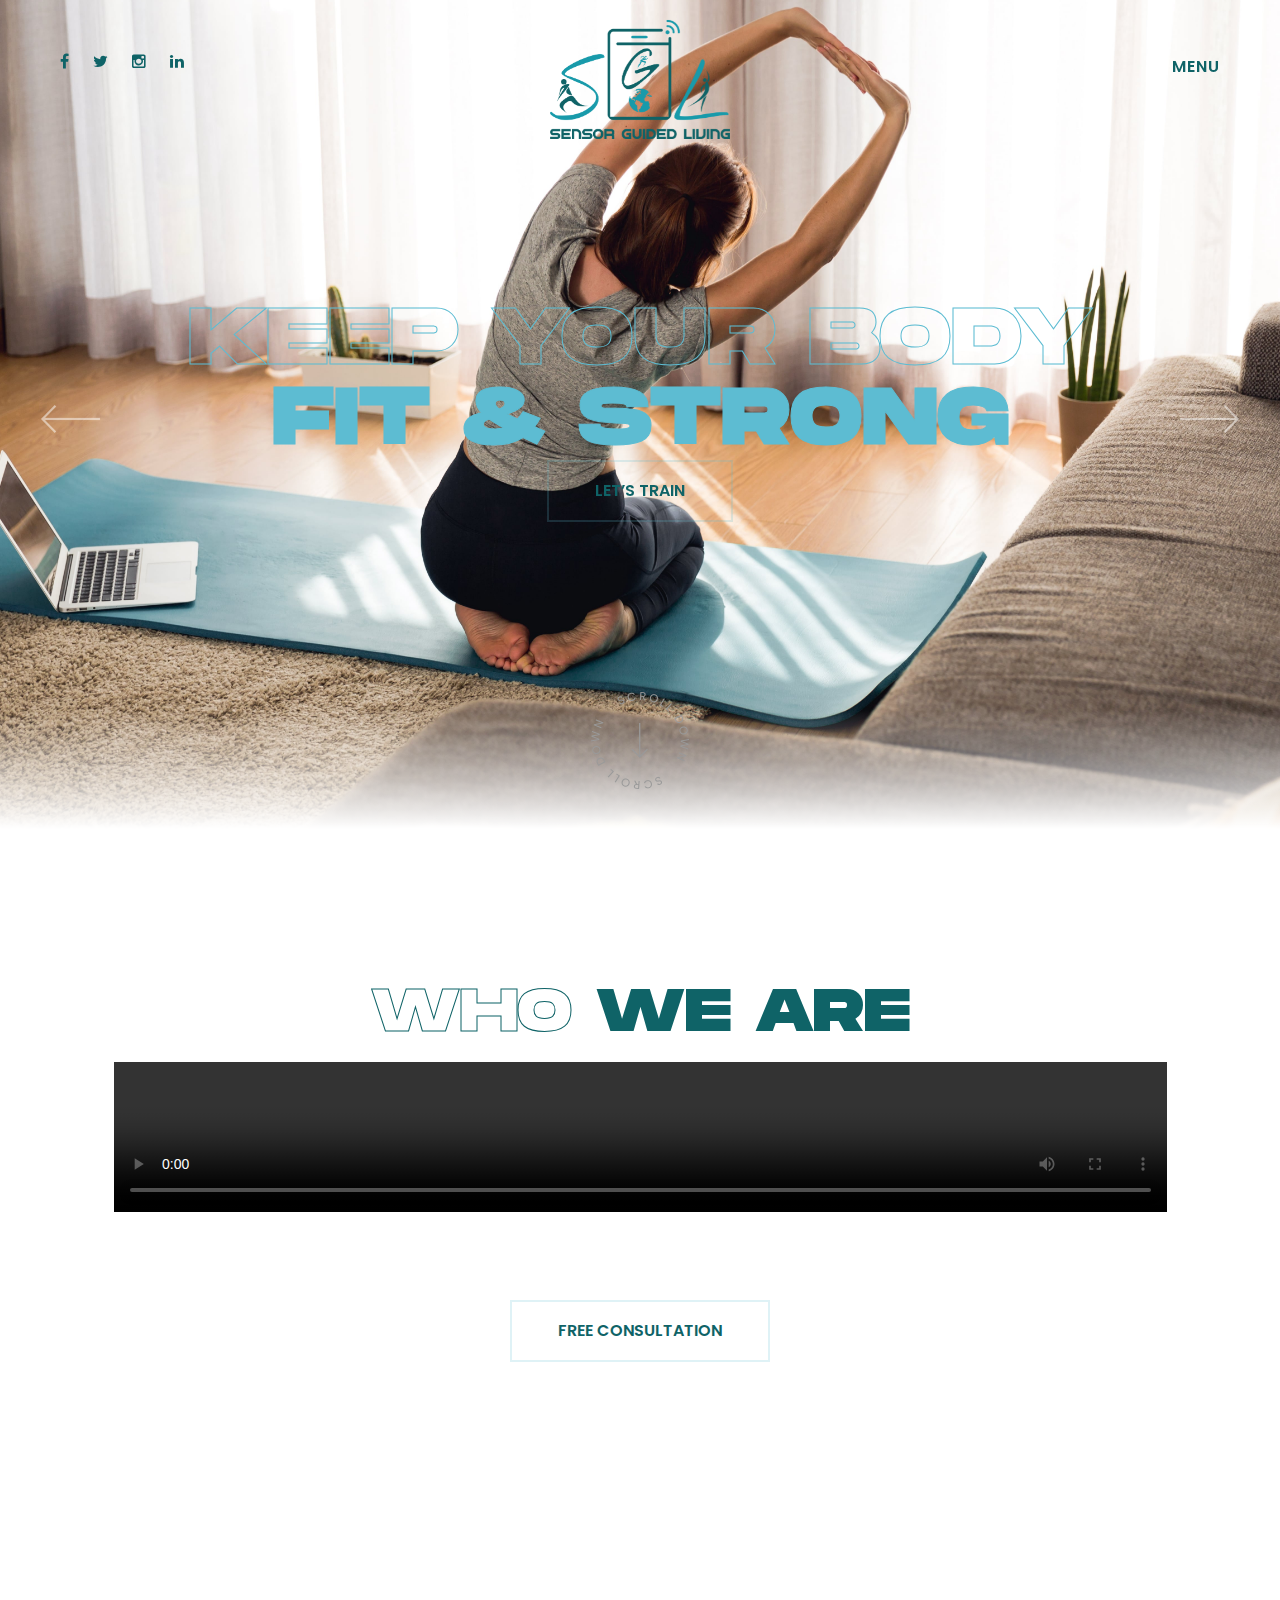
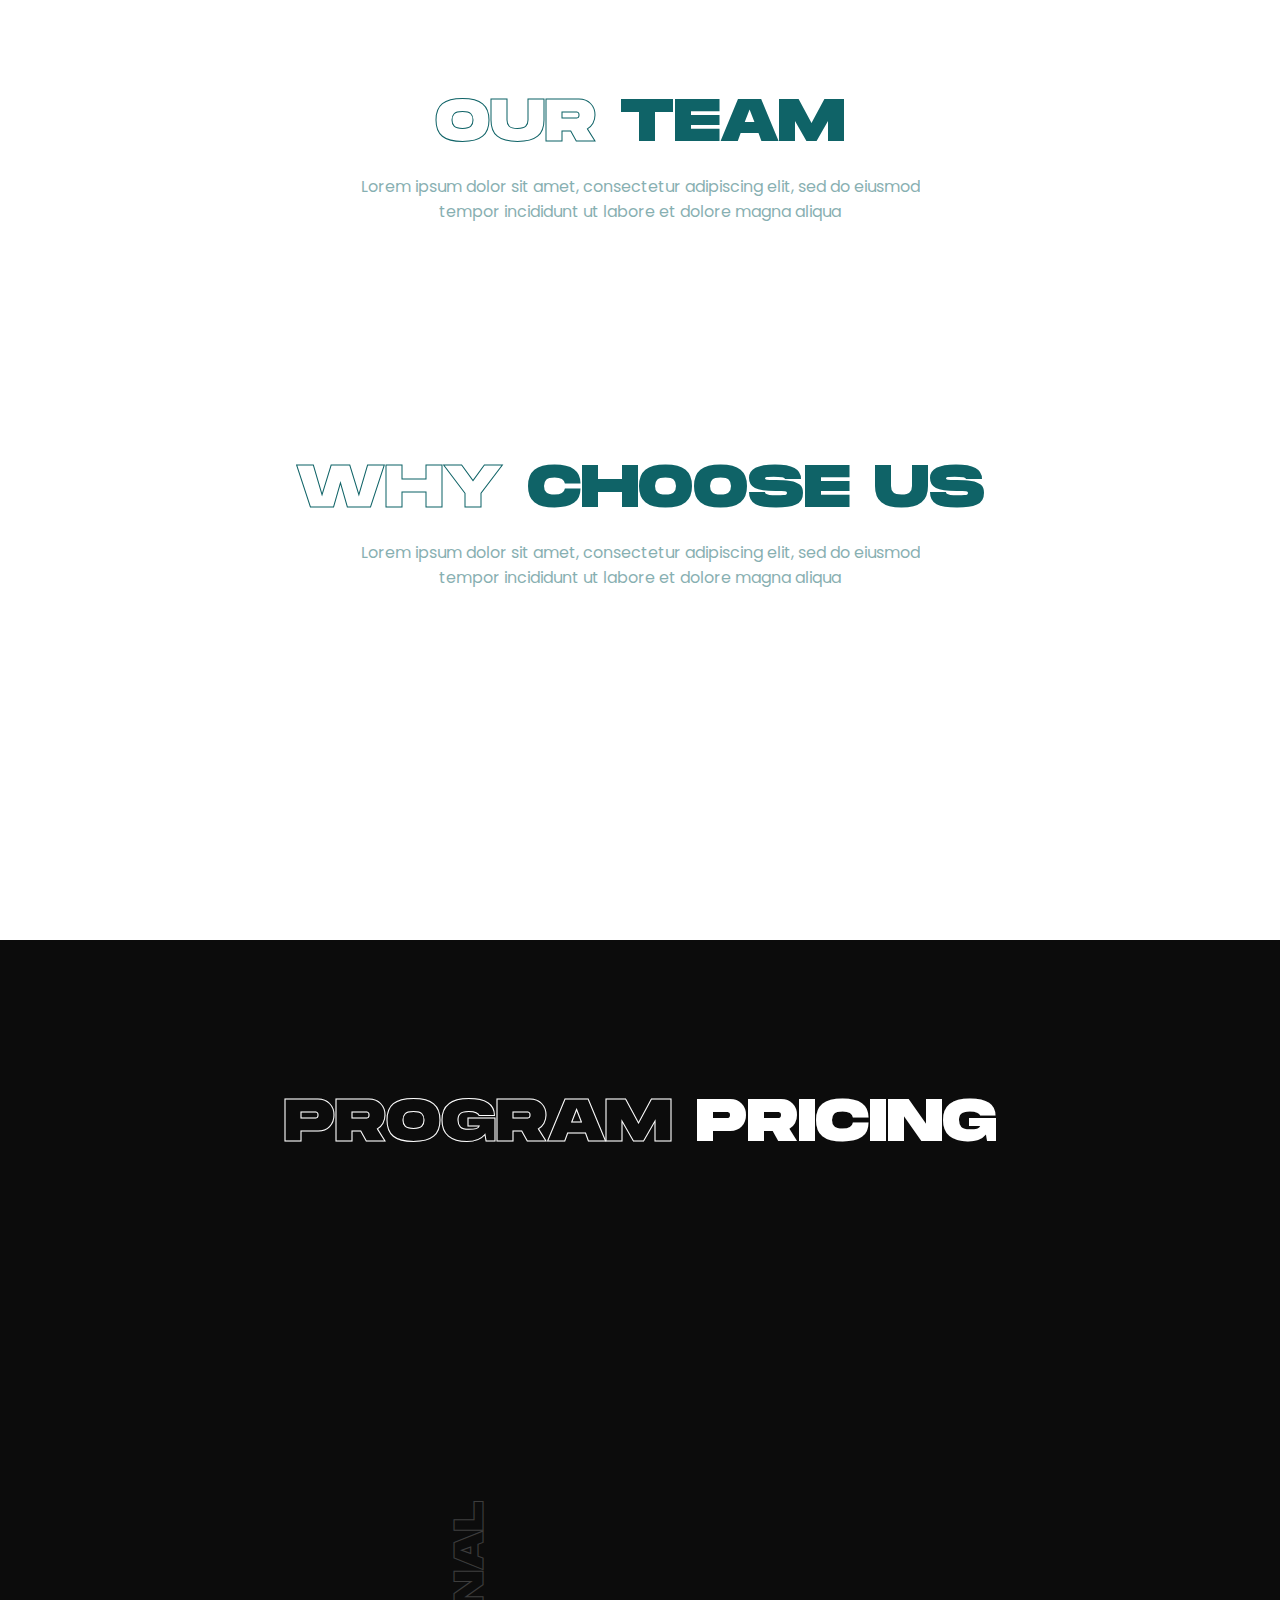
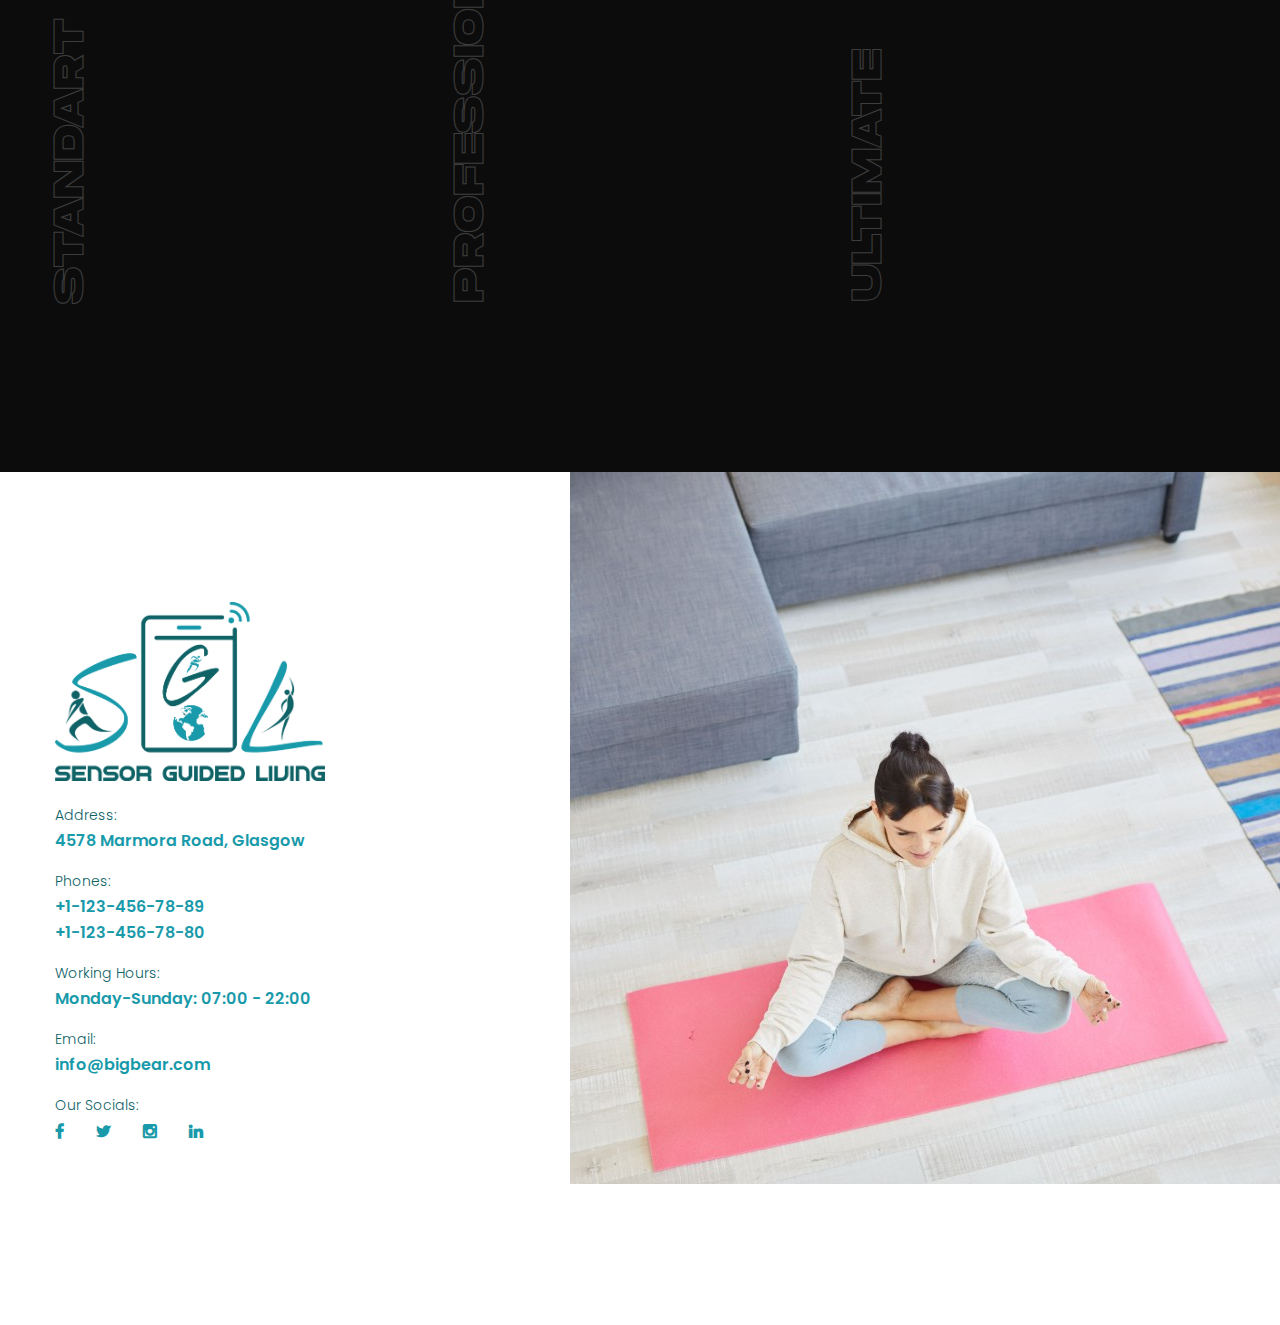
==== index.html @ b2579b9d "updates" ====
<!DOCTYPE html>
<html>
<head>
<meta charset="utf-8">
<title>Sensor Guided Living | Homepage</title>
<!-- Stylesheets -->
<link href="css/bootstrap.css" rel="stylesheet">
<link href="css/style.css" rel="stylesheet">
<link href="css/responsive.css" rel="stylesheet">

<link rel="apple-touch-icon" sizes="180x180" href="./images/apple-touch-icon.png">
<link rel="icon" type="image/png" sizes="32x32" href="./images/favicon-32x32.png">
<link rel="icon" type="image/png" sizes="16x16" href="./images/favicon-16x16.png">
<link rel="manifest" href="./site.webmanifest">
<link rel="mask-icon" href="./images/safari-pinned-tab.svg" color="#5bbad5">
<meta name="msapplication-TileColor" content="#ffffff">
<meta name="theme-color" content="#ffffff">


<!-- Responsive -->
<meta http-equiv="X-UA-Compatible" content="IE=edge">
<meta name="viewport" content="width=device-width, initial-scale=1.0, maximum-scale=1.0, user-scalable=0">

<!--[if lt IE 9]><script src="https://cdnjs.cloudflare.com/ajax/libs/html5shiv/3.7.3/html5shiv.js"></script><![endif]-->
<!--[if lt IE 9]><script src="js/respond.js"></script><![endif]-->
</head>

<body class="hidden-bar-wrapper">

<div class="page-wrapper">
 	
    <!-- Preloder -->
	<div id="preloder" class="preloader">
		<div class="lds-spinner"><div></div><div></div><div></div><div></div><div></div><div></div><div></div><div></div><div></div><div></div><div></div><div></div></div>
	</div>
	<!-- Εnd Preloader -->
 	
 	<!-- Main Header-->
    <header class="main-header header-style-one">
    	
		<!--Header-Upper-->
        <div class="header-upper">
        	<div class="outer-container">
            	<div class="inner-container clearfix">
                	
					<!-- Logo Box -->
                	<div class="logo-box">
                    	<div class="logo"><a href="./"><img src="images/SGL_Logo.png" alt="SGL Logo" title="SGL Logo"></a></div>
                    </div>
                    
					<!-- Logo -->
					<div class="mobile-logo pull-left">
						<a href="./" title=""><img src="./images/SGL_Logo.png" alt="Logo" title="Logo"></a>
					</div>
					
					<!-- Header Social Box -->
					<div class="header-social-box clearfix">
						<a href="https://www.facebook.com/SensorGuidedLiving/" class="fa fa-facebook"></a>
						<a href="#" class="fa fa-twitter"></a>
						<a href="#" class="fa fa-instagram"></a>
						<a href="#" class="fa fa-linkedin"></a>
					</div>
					
					<div class="outer-box clearfix">
						
						<!-- Hidden Nav Toggler -->
						<div class="nav-toggler">
						   <div class="nav-btn"><button class="hidden-bar-opener">Menu</button></div>
						</div>
						<!-- / Hidden Nav Toggler -->
						
					</div>
					
					<div class="nav-outer clearfix">
						<!--Mobile Navigation Toggler-->
						<div class="mobile-nav-toggler"><span class="icon"><img src="images/icons/burger.svg" alt="" /></span></div>
						<!-- Main Menu -->
						<nav class="main-menu navbar-expand-md">
							<div class="navbar-header">
								<!-- Toggle Button -->    	
								<button class="navbar-toggler" type="button" data-toggle="collapse" data-target="#navbarSupportedContent" aria-controls="navbarSupportedContent" aria-expanded="false" aria-label="Toggle navigation">
									<span class="icon-bar"></span>
									<span class="icon-bar"></span>
									<span class="icon-bar"></span>
								</button>
							</div>
							
							<div class="navbar-collapse collapse clearfix" id="navbarSupportedContent">
								<ul class="navigation clearfix">
									<li><a href="./">Home</a></li>
									<li><a href="#we-are-section">About Us</a></li>
									<li><a href="#coaches-section">Our Team</a></li>
									<li><a href="#pricing-section">Product</a></li>
									<li><a href="./contact.html">Contact</a></li>
								</ul>
							</div>
						</nav>
						
					</div>
                    
                </div>
				
            </div>
        </div>
        <!--End Header Upper-->
        
		<!-- Sticky Header  -->
        <div class="sticky-header">
            <div class="auto-container clearfix">
                <!--Logo-->
                <div class="logo pull-left">
                    <a href="./" title=""><img class="nav_image" src="images/SGL_Logo.png" alt="SGL Logo" title="SGL Logo"></a>
                </div>
                <!--Right Col-->
                <div class="pull-right">
                    <!-- Main Menu -->
                    <nav class="main-menu">
                        <!--Keep This Empty / Menu will come through Javascript-->
                    </nav><!-- Main Menu End-->
					
                </div>
            </div>
        </div><!-- End Sticky Menu -->
    
		<!-- Mobile Menu  -->
        <div class="mobile-menu">
            <div class="menu-backdrop"></div>
            <div class="close-btn"><span class="icon flaticon-multiply"></span></div>
            
            <nav class="menu-box">
                <div class="nav-logo"><a href="./"><img src="images/SGL_Logo.png" alt="SGL Logo" title="SGL Logo"></a></div>
                <div class="menu-outer">
				<!--Here Menu Will Come Automatically Via Javascript / Same Menu as in Header--></div>
            </nav>
			
        </div>
		<!-- End Mobile Menu -->
	
    </header>
    <!-- End Main Header -->
	
	<!-- FullScreen Menu -->
	<div class="fullscreen-menu">
		<!--Close Btn-->
		<div class="close-menu"><span>Close</span></div>
		
		<div class="menu-outer-container">
			<div class="menu-box">
				<nav class="full-menu">
					<ul class="navigation">
						<li><a href="./">Home</a></li>
						<li><a href="#we-are-section">About Us</a></li>
						<li><a href="#coaches-section">Our Team</a></li>
						<li><a href="#pricing-section">Product</a></li>
						<li><a href="./contact.html">Contact</a></li>
					</ul>
				</nav>
			</div>
		</div>
	</div>
	<!-- End FullScreen Menu -->
	
	<!-- Banner Section -->
    <section class="banner-section">
		<div class="main-slider-carousel owl-carousel owl-theme">

			<div class="slide">
				<div class="image-layer" style="background-image:url(./images/doing-exercise-at-home-PL8URD9.jpg)"></div>
				<div class="auto-container">
					<!-- Content Boxed -->
					<div class="content-boxed">
						<div class="inner-boxed">
							<h1>KEEP YOUR BODY <span>FIT & STRONG</span></h1>
							<div class="btns-box">
								<div class="theme-btn purchase-box-btn btn-style-one"><span class="txt">LET’S TRAIN</span></div>
							</div>
						</div>
					</div>
				</div>
				
			</div>
			
			<div class="slide">
				<div class="image-layer" style="background-image:url(./images/sporty-woman-at-laptop-doing-plank-exercise-at-hom-QGYHRR6.jpg)"></div>
				<div class="auto-container">
					<!-- Content Boxed -->
					<div class="content-boxed">
						<div class="inner-boxed">
							<h1>KEEP YOUR BODY <span>FIT & STRONG</span></h1>
							<div class="btns-box">
								<div class="theme-btn purchase-box-btn btn-style-one"><span class="txt">LET’S TRAIN</span></div>
							</div>
						</div>
					</div>
				</div>
				
			</div>

			<div class="slide">
				<div class="image-layer" style="background-image:url(images/adult-man-training-abs-muscles-at-home-doing-russi-75CWUHS.jpg)"></div>
				<div class="auto-container">
					<!-- Content Boxed -->
					<div class="content-boxed">
						<div class="inner-boxed">
							<h1>KEEP YOUR BODY <span>FIT & STRONG</span></h1>							
							<div class="btns-box">
								<div class="theme-btn purchase-box-btn btn-style-one"><span class="txt">LET’S TRAIN</span></div>
							</div>
						</div>
					</div>
				</div>
				
			</div>
		
		</div>
		
		<!--Scroll Dwwn Btn-->
        <div class="mouse-btn-down scroll-to-target" data-target=".pricing-section">
			<span class="icon"><img src="images/icons/scroll.png" alt="Scroll" /></span>
		</div>
		
	</section>
	<!-- End Banner Section -->
	
	<!-- We Are Section -->
	<section id="we-are-section" class="we-are-section">
		<div class="auto-container">
			<div class="sec-title centered">
				<h2><span>WHO</span> We Are</h2>
				<video width="90%" controls>
					<source src="./video/SGL_Video.mp4" type="video/mp4">
					Your browser does not support HTML video.
				  </video>				  
			</div>
			
			<!-- Button Box -->
			<div class="button-box text-center">
				<div class="heme-btn btn-style-one purchase-box-btn"><span class="txt">FREE CONSULTATION</span></div>
			</div>
			
		</div>
	</section>
	<!-- End We Are Section -->

	<!-- Coaches Section -->
	<section id="coaches-section" class="coaches-section">
		<div class="auto-container">
			<div class="sec-title centered">
				<h2><span>Our</span> Team</h2>
				<div class="text">Lorem ipsum dolor sit amet, consectetur adipiscing elit, sed do eiusmod <br> tempor incididunt ut labore et dolore magna aliqua</div>
			</div>
		</div>
		
		<div class="four-item-carousel owl-carousel owl-theme">
				
			<!-- Coach Block -->
			<div class="coach-block">
				<div class="inner-box">
					<div class="image">
						<img src="https://via.placeholder.com/480x703" alt="" />
						<!-- Overlay Box -->
						<div class="overlay-box">
							<a href="trainer.html" class="overlay-link"></a>
							<div class="overlay-inner">
								<div class="content">
									<h4><a href="blog-detail.html">John</a></h4>
								</div>
							</div>
						</div>
						<!-- Overlay Box Two -->
						<div class="overlay-box-two">
							<a href="trainer.html" class="overlay-link-two"></a>
							<div class="content">
								<h5><a href="blog-detail.html">JOHN <br> ABRAHAM</a></h5>
								<div class="text">8 years of experience. Lorem ipsum dolor sit amet, consectetur adipiscing elit, sed do eiusmod tempor incididunt ut labore.</div>
								<!-- Social Box -->
								<div class="social-box">
									<a href="https://www.facebook.com/SensorGuidedLiving/" class="fa fa-facebook"></a>
									<a href="#" class="fa fa-twitter"></a>
									<a href="#" class="fa fa-instagram"></a>
								</div>
							</div>
						</div>
					</div>
				</div>
			</div>
			
			<!-- Coach Block -->
			<div class="coach-block">
				<div class="inner-box">
					<div class="image">
						<img src="https://via.placeholder.com/480x703" alt="" />
						<!-- Overlay Box -->
						<div class="overlay-box">
							<a href="trainer.html" class="overlay-link"></a>
							<div class="overlay-inner">
								<div class="content">
									<h4><a href="blog-detail.html">DONALD</a></h4>
								</div>
							</div>
						</div>
						<!-- Overlay Box Two -->
						<div class="overlay-box-two">
							<a href="trainer.html" class="overlay-link-two"></a>
							<div class="content">
								<h5><a href="blog-detail.html">DONALD</a></h5>
								<div class="text">8 years of experience. Lorem ipsum dolor sit amet, consectetur adipiscing elit, sed do eiusmod tempor incididunt ut labore.</div>
								<!-- Social Box -->
								<div class="social-box">
									<a href="https://www.facebook.com/SensorGuidedLiving/" class="fa fa-facebook"></a>
									<a href="#" class="fa fa-twitter"></a>
									<a href="#" class="fa fa-instagram"></a>
								</div>
							</div>
						</div>
					</div>
				</div>
			</div>
			
			<!-- Coach Block -->
			<div class="coach-block">
				<div class="inner-box">
					<div class="image">
						<img src="https://via.placeholder.com/480x703" alt="" />
						<!-- Overlay Box -->
						<div class="overlay-box">
							<a href="trainer.html" class="overlay-link"></a>
							<div class="overlay-inner">
								<div class="content">
									<h4><a href="blog-detail.html">MONICA</a></h4>
								</div>
							</div>
						</div>
						<!-- Overlay Box Two -->
						<div class="overlay-box-two">
							<a href="trainer.html" class="overlay-link-two"></a>
							<div class="content">
								<h5><a href="blog-detail.html">MONICA</a></h5>
								<div class="text">8 years of experience. Lorem ipsum dolor sit amet, consectetur adipiscing elit, sed do eiusmod tempor incididunt ut labore.</div>
								<!-- Social Box -->
								<div class="social-box">
									<a href="https://www.facebook.com/SensorGuidedLiving/" class="fa fa-facebook"></a>
									<a href="#" class="fa fa-twitter"></a>
									<a href="#" class="fa fa-instagram"></a>
								</div>
							</div>
						</div>
					</div>
				</div>
			</div>
			
			<!-- Coach Block -->
			<div class="coach-block">
				<div class="inner-box">
					<div class="image">
						<img src="https://via.placeholder.com/480x703" alt="" />
						<!-- Overlay Box -->
						<div class="overlay-box">
							<a href="trainer.html" class="overlay-link"></a>
							<div class="overlay-inner">
								<div class="content">
									<h4><a href="blog-detail.html">JENNIFER</a></h4>
								</div>
							</div>
						</div>
						<!-- Overlay Box Two -->
						<div class="overlay-box-two">
							<a href="trainer.html" class="overlay-link-two"></a>
							<div class="content">
								<h5><a href="blog-detail.html">JENNIFER</a></h5>
								<div class="text">8 years of experience. Lorem ipsum dolor sit amet, consectetur adipiscing elit, sed do eiusmod tempor incididunt ut labore.</div>
								<!-- Social Box -->
								<div class="social-box">
									<a href="https://www.facebook.com/SensorGuidedLiving/" class="fa fa-facebook"></a>
									<a href="#" class="fa fa-twitter"></a>
									<a href="#" class="fa fa-instagram"></a>
								</div>
							</div>
						</div>
					</div>
				</div>
			</div>
			
			<!-- Coach Block -->
			<div class="coach-block">
				<div class="inner-box">
					<div class="image">
						<img src="https://via.placeholder.com/480x703" alt="" />
						<!-- Overlay Box -->
						<div class="overlay-box">
							<a href="trainer.html" class="overlay-link"></a>
							<div class="overlay-inner">
								<div class="content">
									<h4><a href="blog-detail.html">John</a></h4>
								</div>
							</div>
						</div>
						<!-- Overlay Box Two -->
						<div class="overlay-box-two">
							<a href="trainer.html" class="overlay-link-two"></a>
							<div class="content">
								<h5><a href="blog-detail.html">JOHN <br> ABRAHAM</a></h5>
								<div class="text">8 years of experience. Lorem ipsum dolor sit amet, consectetur adipiscing elit, sed do eiusmod tempor incididunt ut labore.</div>
								<!-- Social Box -->
								<div class="social-box">
									<a href="https://www.facebook.com/SensorGuidedLiving/" class="fa fa-facebook"></a>
									<a href="#" class="fa fa-twitter"></a>
									<a href="#" class="fa fa-instagram"></a>
								</div>
							</div>
						</div>
					</div>
				</div>
			</div>
			
			<!-- Coach Block -->
			<div class="coach-block">
				<div class="inner-box">
					<div class="image">
						<img src="https://via.placeholder.com/480x703" alt="" />
						<!-- Overlay Box -->
						<div class="overlay-box">
							<a href="trainer.html" class="overlay-link"></a>
							<div class="overlay-inner">
								<div class="content">
									<h4><a href="blog-detail.html">DONALD</a></h4>
								</div>
							</div>
						</div>
						<!-- Overlay Box Two -->
						<div class="overlay-box-two">
							<a href="trainer.html" class="overlay-link-two"></a>
							<div class="content">
								<h5><a href="blog-detail.html">DONALD</a></h5>
								<div class="text">8 years of experience. Lorem ipsum dolor sit amet, consectetur adipiscing elit, sed do eiusmod tempor incididunt ut labore.</div>
								<!-- Social Box -->
								<div class="social-box">
									<a href="https://www.facebook.com/SensorGuidedLiving/" class="fa fa-facebook"></a>
									<a href="#" class="fa fa-twitter"></a>
									<a href="#" class="fa fa-instagram"></a>
								</div>
							</div>
						</div>
					</div>
				</div>
			</div>
			
			<!-- Coach Block -->
			<div class="coach-block">
				<div class="inner-box">
					<div class="image">
						<img src="https://via.placeholder.com/480x703" alt="" />
						<!-- Overlay Box -->
						<div class="overlay-box">
							<a href="trainer.html" class="overlay-link"></a>
							<div class="overlay-inner">
								<div class="content">
									<h4><a href="blog-detail.html">MONICA</a></h4>
								</div>
							</div>
						</div>
						<!-- Overlay Box Two -->
						<div class="overlay-box-two">
							<a href="trainer.html" class="overlay-link-two"></a>
							<div class="content">
								<h5><a href="blog-detail.html">MONICA</a></h5>
								<div class="text">8 years of experience. Lorem ipsum dolor sit amet, consectetur adipiscing elit, sed do eiusmod tempor incididunt ut labore.</div>
								<!-- Social Box -->
								<div class="social-box">
									<a href="https://www.facebook.com/SensorGuidedLiving/" class="fa fa-facebook"></a>
									<a href="#" class="fa fa-twitter"></a>
									<a href="#" class="fa fa-instagram"></a>
								</div>
							</div>
						</div>
					</div>
				</div>
			</div>
			
			<!-- Coach Block -->
			<div class="coach-block">
				<div class="inner-box">
					<div class="image">
						<img src="https://via.placeholder.com/480x703" alt="" />
						<!-- Overlay Box -->
						<div class="overlay-box">
							<a href="trainer.html" class="overlay-link"></a>
							<div class="overlay-inner">
								<div class="content">
									<h4><a href="blog-detail.html">JENNIFER</a></h4>
								</div>
							</div>
						</div>
						<!-- Overlay Box Two -->
						<div class="overlay-box-two">
							<a href="trainer.html" class="overlay-link-two"></a>
							<div class="content">
								<h5><a href="blog-detail.html">JENNIFER</a></h5>
								<div class="text">8 years of experience. Lorem ipsum dolor sit amet, consectetur adipiscing elit, sed do eiusmod tempor incididunt ut labore.</div>
								<!-- Social Box -->
								<div class="social-box">
									<a href="https://www.facebook.com/SensorGuidedLiving/" class="fa fa-facebook"></a>
									<a href="#" class="fa fa-twitter"></a>
									<a href="#" class="fa fa-instagram"></a>
								</div>
							</div>
						</div>
					</div>
				</div>
			</div>
			
		</div>
		
	</section>
	<!-- End Coaches Section -->
	
	<!-- Counter Section -->
	<section id="counter-section" class="counter-section">
		<div class="auto-container">
			<div class="sec-title centered">
				<h2><span>why</span> choose us</h2>
				<div class="text">Lorem ipsum dolor sit amet, consectetur adipiscing elit, sed do eiusmod <br> tempor incididunt ut labore et dolore magna aliqua</div>
			</div>
			
			<!-- Fact Counter -->
			<div class="fact-counter">
				<div class="row clearfix">
					<!-- Column -->
					<div class="column counter-column col-lg-12 col-md-12 col-sm-12">
						<div class="inner wow fadeInLeft" data-wow-delay="300ms" data-wow-duration="1500ms">
							<div class="content">
								<div class="count-outer count-box alternate">
									<span class="count-text" data-speed="5000" data-stop="35000">0</span>
								</div>
								<div class="counter-title">Downloads</div>
							</div>
						</div>
					</div>


				</div>
			</div>
			
		</div>
	</section>
	<!-- End Counter Section -->
	
	<!-- Pricing Section -->
	<section id="pricing-section" class="pricing-section" style="background-image: url(./images/woman-doing-exercises-at-home-L99GKWA.jpg)">
		<div class="auto-container">
			<div class="sec-title centered">
				<h2 class="title"><span>Program</span> Pricing</h2>
			</div>
			<div class="row clearfix">
				
				<!-- Pricing Block -->
				<div class="price-block col-lg-4 col-md-4 col-sm-12">
					<div class="side-text">STANDART</div>
					<div class="inner-box wow fadeInLeft" data-wow-delay="0ms" data-wow-duration="1500ms">
						<div class="icon-box">
							<span class="icon"><img src="images/icons/price-1-icon.svg" alt="" /></span>
						</div>
						<ul class="price-list">
							<li class="hide">Membership Card</li>
							<li>Health and Fitness Tips</li>
							<li>Personal Health Solution</li>
							<li>Diet Plan Included</li>
							<li class="hide">6 Days a Week</li>
							<li class="hide">Zumba Classes</li>
						</ul>
						<div class="price">$100<span>Per Month</span></div>
						<div class="theme-btn btn-style-one purchase-box-btn"><span class="txt">PURCHASE NOW</span></div>
					</div>
				</div>
				
				<!-- Pricing Block -->
				<div class="price-block col-lg-4 col-md-4 col-sm-12">
					<div class="side-text">PROFESSIONAL</div>
					<div class="inner-box wow fadeInLeft" data-wow-delay="0ms" data-wow-duration="1500ms">
						<div class="icon-box">
							<span class="icon"><img src="images/icons/price-2-icon.svg" alt="" /></span>
						</div>
						<ul class="price-list">
							<li>Membership Card</li>
							<li>Health and Fitness Tips</li>
							<li>Personal Health Solution</li>
							<li>Diet Plan Included</li>
							<li class="hide">6 Days a Week</li>
							<li class="hide">Zumba Classes</li>
						</ul>
						<div class="price">$150<span>Per Month</span></div>
						<div class="theme-btn btn-style-one purchase-box-btn"><span class="txt">PURCHASE NOW</span></div>
					</div>
				</div>
				
				<!-- Pricing Block -->
				<div class="price-block col-lg-4 col-md-4 col-sm-12">
					<div class="side-text">ULTIMATE</div>
					<div class="inner-box wow fadeInLeft" data-wow-delay="0ms" data-wow-duration="1500ms">
						<div class="icon-box">
							<span class="icon"><img src="images/icons/price-3-icon.svg" alt="" /></span>
						</div>
						<ul class="price-list">
							<li>Membership Card</li>
							<li>Health and Fitness Tips</li>
							<li>Personal Health Solution</li>
							<li>Diet Plan Included</li>
							<li>6 Days a Week</li>
							<li>Zumba Classes</li>
						</ul>
						<div class="price">$200<span>Per Month</span></div>
						<div class="theme-btn btn-style-one purchase-box-btn"><span class="txt">PURCHASE NOW</span></div>
					</div>
				</div>
				
			</div>
		</div>
	</section>
	<!-- End Pricing Section -->
	
	<!-- Main Footer -->
    <footer class="main-footer" style="background-image:url(./images/girl-exercising-U7TRCEA.jpg)">
		<div class="auto-container">
        	<!-- Widgets Section -->
            <div class="widgets-section">
            	<div class="row clearfix">
                	
                    <!-- Big Column -->
                    <div class="big-column col-lg-6 col-md-12 col-sm-12">
                        <div class="row clearfix">
							<!--Footer Column-->
                            <div class="footer-column col-lg-6 col-md-6 col-sm-12">
                                <div class="footer-widget logo-widget">
									<div class="logo">
                                    	<a href="./"><img src="./images/SGL_Logo.png" alt="Logo" /></a>
                                    </div>
									<!-- Footer Mobile Logo -->
									<div class="footer-mobile-logo">
										<a href="./"><img src="./images/SGL_Logo.png" alt="Logo" title="Logo"></a>
									</div>
									<ul class="info-list">
										<li><span>Address:</span>4578 Marmora Road, Glasgow</li>
										<li><span>Phones:</span>
										<a href="tel:1-123-456-78-89">+1-123-456-78-89</a><br>
										<a href="tel:1-123-456-78-80">+1-123-456-78-80</a>
										</li>
										<li><span>Working Hours:</span>Monday-Sunday: 07:00 - 22:00</li>
										<li><span>Email:</span><a href="mailto:info@bigbear.com">info@bigbear.com</a></li>
										<li class="social-links"><span>Our Socials:</span>
											<a href="https://www.facebook.com/SensorGuidedLiving/" class="fa fa-facebook"></a>
											<a href="#" class="fa fa-twitter"></a>
											<a href="#" class="fa fa-instagram"></a>
											<a href="#" class="fa fa-linkedin"></a>
										</li>
									</ul>
								</div>
							</div>
						</div>
					</div>
				</div>
			</div>
		
			<!-- Footer Bottom -->
			<div class="footer-bottom">
				<div class="copyright">DESIGN BY INNTUITIVO. 2020</div>
			</div>
		
		</div>
	</footer>
	
	
</div>
<!--End pagewrapper-->

<!--Scroll to top-->
<div class="scroll-to-top scroll-to-target" data-target="html"><span class="fa fa-angle-up"></span></div>

<!-- Purchase Popup -->
<div id="purchase-popup" class="purchase-popup">
	<div class="close-search theme-btn"><span>Close</span></div>
	<div class="popup-inner">
		<div class="overlay-layer"></div>
		
    	<div class="purchase-form">
			<div class="sec-title centered">
				<h2 class="title"><span>GET FREE</span> CONSULTATION</h2>
				<div class="text">If you need of a Personal Trainer, Fitness Instructor advice, or a healthy <br> living product review, please feel free to contact us</div>
			</div>
        	
			<!-- Default Form -->
			<form method="post" action="contact.html">
				<div class="row clearfix">
				
					<div class="col-lg-6 col-md-6 col-sm-12 form-group">
						<input type="text" name="name" placeholder="Name" required>
					</div>
					
					<div class="col-lg-6 col-md-6 col-sm-12 form-group">
						<input type="email" name="email" placeholder="Email" required>
					</div>
					
					<div class="col-lg-12 col-md-12 col-sm-12 form-group">
						<input type="text" name="subject" placeholder="Subject" required>
					</div>
					
					<div class="col-lg-12 col-md-12 col-sm-12 form-group">
						<textarea class="darma" name="message" placeholder="Your Message"></textarea>
					</div>
					
					<div class="form-group text-center col-lg-12 col-md-12 col-sm-12">
						<span class="data">* Personal data will be encrypted</span>
						<button class="theme-btn btn-style-one" type="submit" name="submit-form"><span class="txt">SEND MESSAGE</span></button>
					</div>
					
				</div>
			</form>
			
            
        </div>
        
    </div>
</div>

<script src="js/jquery.js"></script>
<script src="js/popper.min.js"></script>
<script src="js/bootstrap.min.js"></script>
<script src="js/jquery.mCustomScrollbar.concat.min.js"></script>
<script src="js/jquery.fancybox.js"></script>
<script src="js/appear.js"></script>
<script src="js/owl.js"></script>
<script src="js/wow.js"></script>
<script src="js/jquery-ui.js"></script>
<script src="js/script.js"></script>

</body>
</html>
---- css/style.css ----
/* BlackFit HTML Template */

/************ TABLE OF CONTENTS ***************
1. Fonts
2. Reset
3. Global
4. Main Header / Style Two / Style Three
5. Main Slider
6. Testimonial Section / Two
7. Services Section
8. We Are Section / Two
9. Gallery Section / Two
10. Counter Section / Two
11. Pricing Section / Two
12. Coaching Section
13. Calculator Section
14. News Section
15. Main Footer
16. Yoga Section
17. Timing Section
18. Team Section
19. In Touch Section
20. Page Title
21. Video Section
22. Comming Soon Section
23. Trainer Section
24. Trainer Section 02
25. Body Builder 01
26. Body Builder 02
27. Shop Items
28. Shop Detail
29. Cart Section
30. Checkout Section
31. Blog Widgets
32. Blog Detail Section
33. Error Section
34. Map Section
35. Contact Form Section

**********************************************/

@import url('https://fonts.googleapis.com/css?family=Poppins:300,400,500,600,700,800,900&display=swap');

/* font-family: 'Poppins', sans-serif; */

@import url('font-awesome.css');
@import url('flaticon.css');
@import url('animate.css');
@import url('owl.css');
@import url('animation.css');
@import url('jquery-ui.css');
@import url('custom-animate.css');
@import url('jquery.fancybox.min.css');
@import url('jquery.bootstrap-touchspin.css');
@import url('jquery.mCustomScrollbar.min.css');

@font-face {
  font-family: 'MonumentExtended-Regular';
  src:  url('../fonts/monumentExtended-Regular.eot');
  src:  url('../fonts/monumentExtended-Regular.eot#iefix') format('embedded-opentype'),
    url('../fonts/monumentExtended-Regular.ttf') format('truetype'),
    url('../fonts/monumentExtended-Regular.woff') format('woff'),
    url('../fonts/monumentExtended-Regular.svg#monumentExtended-Regular') format('svg');
  font-weight: normal;
  font-style: normal;
  font-display: block;
}

@font-face {
  font-family: 'MonumentExtended-Ultrabold';
  src:  url('../fonts/monumentExtended-Ultrabold.eot');
  src:  url('../fonts/monumentExtended-Ultrabold.eot#iefix') format('embedded-opentype'),
    url('../fonts/monumentExtended-Ultrabold.ttf') format('truetype'),
    url('../fonts/monumentExtended-Ultrabold.woff') format('woff'),
    url('../fonts/monumentExtended-Ultrabold.svg#monumentExtended-Ultrabold') format('svg');
  font-weight: normal;
  font-style: normal;
  font-display: block;
}

/*** 

====================================================================
	Reset
====================================================================

 ***/
 
* {
	margin:0px;
	padding:0px;
	border:none;
	outline:none;
}

/*** 

====================================================================
	Global Settings
====================================================================

 ***/

body {
	font-family: 'MonumentExtended-Regular';
	font-size:14px;
	color:#777777;
	line-height:1.7em;
	font-weight:400;
	background:#000000;
	-webkit-font-smoothing: antialiased;
	-moz-font-smoothing: antialiased;
}

.bordered-layout .page-wrapper{
	padding:0px 50px 0px;
}

a{
	text-decoration:none;
	cursor:pointer;
	color:#fdbd15;
}

button,
a:hover,a:focus,a:visited{
	text-decoration:none;
	outline:none !important;
}

h1,h2,h3,h4,h5,h6 {
	position:relative;
	font-weight:normal;
	margin:0px;
	background:none;
	line-height:1.6em;
	font-family: 'MonumentExtended-Ultrabold';
}

input,button,select,textarea{
	
}

textarea{
	overflow:hidden;
}

p{
	position:relative;
	line-height:1.8em;	
}

/* Typography */

h1{
	font-size:80px;
}

h2{
	font-size:60px;
}

h3{
	font-size:40px;
}

h4{
	font-size:30px;
}

h5{
	font-size:22px;
}

h6{
	font-size:18px;
}

.auto-container{
	position:static;
	max-width:1200px;
	padding:0px 15px;
	margin:0 auto;
}

.medium-container{
	max-width:850px;
}

.page-wrapper{
	position:relative;
	margin:0 auto;
	width:100%;
	min-width:300px;
}

ul,li{
	list-style:none;
	padding:0px;
	margin:0px;	
}

img{
	display:inline-block;
	max-width:100%;
}

.theme-btn{
	cursor:pointer;
	display:inline-block;
	transition:all 0.3s ease;
	-moz-transition:all 0.3s ease;
	-webkit-transition:all 0.3s ease;
	-ms-transition:all 0.3s ease;
	-o-transition:all 0.3s ease;
}

.centered{
	text-align:center;	
}

/***

====================================================================
	Scroll To Top style
====================================================================

***/

.scroll-to-top{
	position:fixed;
	bottom:60px;
	right:60px;
	width:60px;
	height:60px;
	color:#189aaa;
	font-size:18px;
	text-transform:uppercase;
	line-height:58px;
	text-align:center;
	z-index:100;
	cursor:pointer;
	display:none;
	border-radius:0px;
	border:1px solid #189aaa;
	-webkit-transition:all 300ms ease;
	-ms-transition:all 300ms ease;
	-o-transition:all 300ms ease;
	-moz-transition:all 300ms ease;
	transition:all 300ms ease;
}

.scroll-to-top:hover{
	color:#189aaa;
	background:#0f6367;
}

/* List Style One */

.list-style-one{
	position:relative;
}

.list-style-one li{
	position:relative;
	color:#ffffff;
	font-size:16px;
	padding-left:30px;
	font-weight:400;
	line-height:1.6em;
	margin-bottom:20px;
}

.list-style-one li .icon{
	position:absolute;
	left:0px;
	top:5px;
	color:#fe4c1c;
	font-size:18px;
	line-height:1em;
	font-weight:300;
	-webkit-transition:all 300ms ease;
	-moz-transition:all 300ms ease;
	-ms-transition:all 300ms ease;
	-o-transition:all 300ms ease;
	transition:all 300ms ease;
}

/* CUSTOM BUTTON */

.custom-btn {
	position: relative;
	display: inline-block;
	width: 200px;
	height: 58px;
	line-height: 56px;
	text-align: center;
	background-color: transparent;
	cursor: pointer;
	text-decoration: none;
	font-family: 'Poppins', sans-serif;
}

.custom-btn:hover {
	text-decoration: none;
}

.custom-btn:hover svg rect {
	stroke-width: 1;
	stroke-dasharray: 130, 500;
	stroke-dashoffset: 340;
	color:#ffffff;
}

.custom-btn svg {
	width: 200px;
	height: 58px;
	position: absolute;
	top: 0;
	left: 0;
}

.custom-btn svg rect {
	width: 198px;
	height: 56px;
	stroke-width: 1;
	stroke-dasharray: 353, 0;
	stroke-dashoffset: 0;
	-webkit-transition: all 600ms ease;
	transition: all 600ms ease;
}

.custom-btn span {
	display: inline-block;
	color: #ffffff;
	font-size: 16px;
	font-weight: 600;
	font-family: 'Poppins', sans-serif;
}

/*Btn Style One*/

.btn-style-one{
	position: relative;
	display: inline-block;
	font-size: 16px;
	line-height: 30px;
	color: #0f6367;
	cursor:pointer;
	padding: 14px 46px;
	font-weight: 600;
	overflow: hidden;
	border-radius:0px;
	text-transform: uppercase;
	border:2px solid rgba(93, 188, 210, 0.20);
	font-family: 'Poppins', sans-serif;
	transition: all 300ms ease;
    -moz-transition: all 300ms ease;
    -webkit-transition: all 300ms ease;
    -ms-transition: all 300ms ease;
    -o-transition: all 300ms ease;
}

.btn-style-one .txt{
	position:relative;
	z-index:1;
	
}

.btn-style-one:before{
    content: '';
    position: absolute;
    top: 0;
    left: 0;
    width: 100%;
    height: 100%;
    z-index: 1;
    opacity: 0;
    background-color: #ffffff;
    transition: all 300ms ease;
    -moz-transition: all 300ms ease;
    -webkit-transition: all 300ms ease;
    -ms-transition: all 300ms ease;
    -o-transition: all 300ms ease;
    -webkit-transform: scale(1, 0.5);
    transform: scale(1, 0.5);
}

.btn-style-one:hover::before{
    opacity: 1;
    transform: scale(1, 1);
	-webkit-transform: scale(1, 1);
}

.btn-style-one:hover{
	color: #0f6367;
	border-color:#5dbcd2;
}

/* Btn Style Two */

.btn-style-two{
	position: relative;
	display: inline-block;
	font-size: 16px;
	line-height: 30px;
	color: #000000;
	padding: 14px 46px;
	font-weight: 600;
	overflow: hidden;
	border-radius:0px;
	text-transform: uppercase;
	border:2px solid #000000;
	font-family: 'Poppins', sans-serif;
	transition: all 300ms ease;
    -moz-transition: all 300ms ease;
    -webkit-transition: all 300ms ease;
    -ms-transition: all 300ms ease;
    -o-transition: all 300ms ease;
}

.btn-style-two .txt{
	position:relative;
	z-index:1;
	
}

.btn-style-two:before{
    content: '';
    position: absolute;
    top: 0;
    left: 0;
    width: 100%;
    height: 100%;
    z-index: 1;
    opacity: 0;
    background-color: #000000;
    transition: all 300ms ease;
    -moz-transition: all 300ms ease;
    -webkit-transition: all 300ms ease;
    -ms-transition: all 300ms ease;
    -o-transition: all 300ms ease;
    -webkit-transform: scale(1, 0.5);
    transform: scale(1, 0.5);
}

.btn-style-two:hover::before{
    opacity: 1;
    transform: scale(1, 1);
	-webkit-transform: scale(1, 1);
}

.btn-style-two:hover{
	color: #ffffff;
}

/* Btn Style Three */

.btn-style-three{
	position: relative;
	display: inline-block;
	font-size: 16px;
	line-height: 30px;
	color: #e5e5e5;
	padding: 16px 46px 16px;
	font-weight: 600;
	overflow: hidden;
	border-radius:0px;
	letter-spacing:2px;
	background: #000000 !important;
	text-transform: capitalize;
	font-family: 'Poppins', sans-serif;
}

.btn-style-three .txt{
	position:relative;
	z-index:1;
}

.btn-style-three:before{
    content: '';
    position: absolute;
    top: 0;
    left: 0;
    width: 100%;
    height: 100%;
    z-index: 1;
    opacity: 0;
    -webkit-transition: all 0.4s;
    -moz-transition: all 0.4s;
    -o-transition: all 0.4s;
    transition: all 0.4s;
    -webkit-transform: scale(1, 0.5);
    transform: scale(1, 0.5);
	background-color:#313030;
}

.btn-style-three:hover::before{
    opacity: 1;
    -webkit-transform: scale(1, 1);
    transform: scale(1, 1);
}

.btn-style-three:hover{
	color: #ffffff;
	border-color:#fdbd15;
}

/* Btn Style Four */

.btn-style-four{
	position: relative;
	display: inline-block;
	font-size: 16px;
	line-height: 30px;
	color: #ffffff;
	padding: 10px 32px 10px;
	font-weight: 600;
	overflow: hidden;
	border-radius:0px;
	background: none;
	text-transform: capitalize;
	background-color:#fdbd15;
	font-family: 'Montserrat', sans-serif;
}

.btn-style-four .txt{
	position:relative;
	z-index:1;
}

.btn-style-four:before{
    content: '';
    position: absolute;
    top: 0;
    left: 0;
    width: 100%;
    height: 100%;
    z-index: 1;
    opacity: 0;
    -webkit-transition: all 0.4s;
    -moz-transition: all 0.4s;
    -o-transition: all 0.4s;
    transition: all 0.4s;
    -webkit-transform: scale(1, 0.5);
    transform: scale(1, 0.5);
	background-color:#025158;
}

.btn-style-four:hover::before{
    opacity: 1;
    -webkit-transform: scale(1, 1);
    transform: scale(1, 1);
}

.btn-style-four:hover{
	color: #ffffff;
}

/* Btn Style Five */

.btn-style-five{
	position: relative;
	display: inline-block;
	font-size: 16px;
	line-height: 30px;
	color: #ffffff;
	padding: 15px 40px 15px;
	font-weight: 400;
	overflow: hidden;
	border-radius:0px;
	background-color: #485452;
	text-transform: capitalize;
	font-family: 'Montserrat', sans-serif;
}

.btn-style-five .txt{
	position:relative;
	z-index:1;
	transition: all 300ms ease;
    -moz-transition: all 300ms ease;
    -webkit-transition: all 300ms ease;
    -ms-transition: all 300ms ease;
    -o-transition: all 300ms ease;
}

.btn-style-five:before{
    content: '';
    position: absolute;
    top: 0;
    left: 0;
    width: 100%;
    height: 100%;
    z-index: 1;
    opacity: 0;
    background-color: #fdbd15;
    -webkit-transition: all 0.4s;
    -moz-transition: all 0.4s;
    -o-transition: all 0.4s;
    transition: all 0.4s;
    -webkit-transform: scale(1, 0.5);
    transform: scale(1, 0.5);
}

.btn-style-five:hover::before{
    opacity: 1;
    transform: scale(1, 1);
	-webkit-transform: scale(1, 1);
}

.btn-style-five:hover{
	color: #ffffff;
}

/* Social Icon One */

.social-icon-one{
	position: relative;
	display: block;
}

.social-icon-one .title{
	position: relative;
	font-size: 20px;
	line-height: 26px;
	color: #ffffff;
	font-weight: 700;
	margin-right: 15px;
}

.social-icon-one li{
	position: relative;
	display: inline-block;
	font-size: 16px;
	line-height: 24px;
	color: #ffffff;
	margin-right: 22px;
}

.social-icon-one li:last-child{
	margin-right: 0;
}

.social-icon-one li a{
	position: relative;
	display: block;
	font-size: 16px;
	line-height: 24px;
	color: #ffffff;
	-webkit-transition: all 300ms ease;
	-moz-transition: all 300ms ease;
	-ms-transition: all 300ms ease;
	-o-transition: all 300ms ease;
	transition: all 300ms ease;
}

.social-icon-one li a:hover{
	color: #fdbd15;
}

.theme_color{
	color:#fdbd15;
}

/* width */
::-webkit-scrollbar {
  width: 7px;
}

/* Track */
::-webkit-scrollbar-track {
  background: #000000; 
}
 
/* Handle */
::-webkit-scrollbar-thumb {
  background: #ffffff; 
}

/* Handle on hover */
::-webkit-scrollbar-thumb:hover {
  background: #555; 
}

/*=== Preloder ===*/
#preloder {
  position: fixed;
  width: 100%;
  height: 100%;
  top: 0;
  left: 0;
  z-index: 999999;
  background: #FFFFFF;
}

.loader {
  width: 30px;
  height: 30px;
  border: 3px solid #ffffff;
  
  border-radius: 60px;
  border-left-color: transparent;
  animation: loader 0.8s linear infinite;
  -webkit-animation: loader 0.8s linear infinite;
}

img{
	display:inline-block;
	max-width:100%;
	height:auto;	
}

/* Loader */
  
  .lds-spinner {
	color: #189aaa;
	display: inline-block;
	width: 80px;
	height: 80px;
	position: absolute;
	top: 50%;
	left: 50%;
	margin-top: -13px;
	margin-left: -13px;
  }
  .lds-spinner div {
	transform-origin: 40px 40px;
	animation: lds-spinner 1.2s linear infinite;
  }
  .lds-spinner div:after {
	content: " ";
	display: block;
	position: absolute;
	top: 3px;
	left: 37px;
	width: 6px;
	height: 18px;
	border-radius: 20%;
	background: #189aaa;
  }
  .lds-spinner div:nth-child(1) {
	transform: rotate(0deg);
	animation-delay: -1.1s;
  }
  .lds-spinner div:nth-child(2) {
	transform: rotate(30deg);
	animation-delay: -1s;
  }
  .lds-spinner div:nth-child(3) {
	transform: rotate(60deg);
	animation-delay: -0.9s;
  }
  .lds-spinner div:nth-child(4) {
	transform: rotate(90deg);
	animation-delay: -0.8s;
  }
  .lds-spinner div:nth-child(5) {
	transform: rotate(120deg);
	animation-delay: -0.7s;
  }
  .lds-spinner div:nth-child(6) {
	transform: rotate(150deg);
	animation-delay: -0.6s;
  }
  .lds-spinner div:nth-child(7) {
	transform: rotate(180deg);
	animation-delay: -0.5s;
  }
  .lds-spinner div:nth-child(8) {
	transform: rotate(210deg);
	animation-delay: -0.4s;
  }
  .lds-spinner div:nth-child(9) {
	transform: rotate(240deg);
	animation-delay: -0.3s;
  }
  .lds-spinner div:nth-child(10) {
	transform: rotate(270deg);
	animation-delay: -0.2s;
  }
  .lds-spinner div:nth-child(11) {
	transform: rotate(300deg);
	animation-delay: -0.1s;
  }
  .lds-spinner div:nth-child(12) {
	transform: rotate(330deg);
	animation-delay: 0s;
  }
  @keyframes lds-spinner {
	0% {
	  opacity: 1;
	}
	100% {
	  opacity: 0;
	}
  }
  

/* Loader */

/*** 

====================================================================
	Section Title
====================================================================

***/

.sec-title{
	position:relative;
	margin-bottom:80px;
}

.sec-title h2{
	position: relative;
    color: #0f6367;
    font-weight: 700;
    line-height: 1.1em;
	text-transform:uppercase;
	margin-bottom: 1rem;
}

.sec-title h2 span{
	color: transparent;
	-webkit-text-stroke-width: 1px;
	-webkit-text-stroke-color: #0f6367;
}

.sec-title .text{
	position: relative;
    color: #0f6367;
	opacity:0.5;
	font-size:16px;
    font-weight: 400;
    line-height: 1.6em;
    margin-top: 18px;
	font-family: 'Poppins', sans-serif;
}

.sec-title.light h2{
	color:#ffffff;
}

.sec-title.centered{
	text-align: center;
}

/*** 

====================================================================
	Section Title Two
====================================================================

***/

.sec-title-two{
	position:relative;
	margin-bottom:50px;
}

.sec-title-two h2{
	position: relative;
    color: #ffffff;
    font-weight: 700;
    line-height: 1em;
	padding-left:35px;
    text-transform: uppercase;
	border-left:7px solid #ffffff;
}

.sec-title-two h2 span{
	display:block;
	color: transparent;
    -webkit-text-stroke-width: 1px;
    -webkit-text-stroke-color: #ffffff;
}

.sec-title-two .text{
	position: relative;
    color: #ffffff;
    font-weight: 400;
    line-height: 1.8em;
	font-size:17px;
	opacity:0.5;
	margin-top:30px;
	font-family: 'Poppins', sans-serif;
}

.sec-title-two.black h2{
	color:#000000;
	border-color:#000000;
}

.sec-title-two.black h2 span{
	-webkit-text-stroke-color: #000000;
}

.sec-title-two.black .text{
	color:#000000;
	opacity:0.70;
}

/*** 

====================================================================
	Main Header style
====================================================================

***/

.main-header{
	position:absolute;
	z-index:99;
	width:100%;
}

.main-header .main-box{
	position:relative;
	padding:0px 0px;
	left:0px;
	top:0px;
	width:100%;
	background:none;
	-webkit-transition:all 300ms ease;
	-ms-transition:all 300ms ease;
	-o-transition:all 300ms ease;
	-moz-transition:all 300ms ease;
	transition:all 300ms ease;
}

.main-header .main-box .outer-container{
	position:relative;
	padding:0px 40px;
}

.main-header .main-box .logo-box{
	position:relative;
	float:left;
	left:0px;
	z-index:10;
	padding:30px 0px;
}

.main-header .main-box .logo-box .logo img{
	display:inline-block;
	max-width:100%;
	-webkit-transition:all 300ms ease;
	-ms-transition:all 300ms ease;
	-o-transition:all 300ms ease;
	-moz-transition:all 300ms ease;
	transition:all 300ms ease;	
}

.main-header .header-upper .mobile-logo{
	display:none;
}

.main-header .header-upper .nav-outer .main-menu{
	display:none;
}

.header-style-two .header-upper .nav-outer .main-menu{
	display:block;
}

.main-header .header-upper .inner-container{
	position:relative;
}

.main-header .nav-outer{
	position:relative;
	float:right;
}

.main-header .header-upper .logo-box{
	position: absolute;
	left:50%;
	padding:20px 0px;
	margin-left:-90px;
	display:inline-block;
}

.main-header .header-upper .logo-box .logo{
	position:relative;
	width:180px;
}

.main-header .header-upper .outer-container{
	position:relative;
	padding:0px 60px;
}

.main-header .header-social-box{
	position:relative;
	float:left;
	padding-top:50px;
}

.main-header .header-social-box a{
	position:relative;
	float:left;
	font-size:16px;
	margin-right:24px;
	font-weight:400;
	color:#0f6367;
	-webkit-transition:all 0.5s ease;
	-moz-transition:all 0.5s ease;
	-ms-transition:all 0.5s ease;
	-o-transition:all 0.5s ease;
	transition:all 0.5s ease;
}

.main-header .header-social-box a:hover{
	color:rgba(255,255,255,0.90);
}

.main-header .outer-box{
	position: relative;
	float:right;
	margin-left:0px;
	padding: 55px 0px 20px;
}

.main-header .outer-box .nav-toggler{
	position:relative;
	float:left;
}

.main-header .outer-box .nav-btn button{
	background:none;
	color:#0f6367;
	cursor:pointer;
	font-weight:600;
	font-size:16px;
	letter-spacing:1px;
	text-transform:uppercase;
	font-family: 'Poppins', sans-serif;
}
 
.main-header .sticky-header .navbar-header{
	display:none;
}

.main-header .btn-box{
	position:relative;
}

.main-header .btn-box .menu-toggler{
	position:relative;
	color:#ffffff;
	cursor:pointer;
	font-size:34px;
	margin-left:40px;
}

.header-style-two .header-upper .logo-box{
	position:relative;
	left:0%;
	float:left;
	margin:0px;
	padding:45px 0px;
}

.header-style-two .header-upper .logo-box .logo{
	width:235px;
}

.main-header.header-style-two .header-upper{
	background:none;
}

.main-header.header-style-two .nav-outer{
	padding-top:20px;
}

.main-header.header-style-two .outer-box{
	padding:40px 0px 0px;
}

/* Main Menu */

.main-menu{
	position:relative;
	float:left;
	-webkit-transition:all 300ms ease;
	-ms-transition:all 300ms ease;
	-o-transition:all 300ms ease;
	-moz-transition:all 300ms ease;
	transition:all 300ms ease;
}

.main-menu .navbar-collapse{
	padding:0px;
	float: left;
	display:block !important;
}

.main-menu .navigation{
	position:relative;
	margin:0px;
}

.main-menu .navigation > li{
	position:relative;
	float:left;
	margin-right:30px;
	transition:all 500ms ease;
	-moz-transition:all 500ms ease;
	-webkit-transition:all 500ms ease;
	-ms-transition:all 500ms ease;
	-o-transition:all 500ms ease;
}

.main-menu .navigation > li:last-child{
	margin-right:0px;
}

.sticky-header .main-menu .navigation > li > a{
	color:#189aaa !important;
}

.sticky-header .main-menu .navigation > li:hover > a,
.sticky-header .main-menu .navigation > li.current > a{
	background-color:inherit !important;
}

.sticky-header .nav-outer .options-box{
	margin-top:45px;
}




.main-header .outer-box .cart-box{
	position:relative;
	float:left;
	color:#ffffff;
	font-size:16px;
	background:none;
	display:inline-block;
	margin-right: 28px;
}

.main-header .outer-box .cart-box .cart-box-btn{
	background:none;
	color:#ffffff;
	cursor: pointer;
	font-size: 24px;
	transition: all 300ms ease;
	-webkit-transition: all 300ms ease;
	-ms-transition: all 300ms ease;
	-o-transition: all 300ms ease;
	-moz-transition: all 300ms ease;
}

.main-header .outer-box .cart-box .cart-box-btn .cart-icon{
	position:relative;
	top:-3px;
}

.main-header .outer-box .cart-box .cart-box-btn:after{
	display:none;
}

.main-header .outer-box .cart-box .cart-box-btn .total-cart{
	position:absolute;
	right: -10px;
	top: -10px;
	width:18px;
	height:18px;
	color:#000000;
	font-weight:300;
	font-size:12px;
	border-radius:50%;
	text-align:center;
	line-height:18px;
	background-color:#ffffff;
	font-family: 'Poppins', sans-serif;
}

.main-header.header-style-three .outer-box .cart-box .cart-box-btn:hover{
	color:#ffffff;
}

.main-header .outer-box .cart-box .cart-box-btn:hover{
	color:#cccccc;
}

.main-header .outer-box .cart-product{
	position:relative;
	margin-bottom:30px;
	min-height:90px;
}

.main-header .outer-box .cart-product .inner{
	position:relative;
	padding-left:125px;
	min-height:120px;
	padding-top:25px;
}

.main-header .outer-box .cart-product .inner .cross-icon{
	position:absolute;
	right:0px;
	top:-2px;
	z-index:1;
	color:#ffffff;
	font-size:16px;
	cursor:pointer;
	transition:all 500ms ease;
	-moz-transition:all 500ms ease;
	-webkit-transition:all 500ms ease;
	-ms-transition:all 500ms ease;
	-o-transition:all 500ms ease;
}

.main-header .outer-box .cart-product .inner .cross-icon:hover{
	color:#ffffff;
}

.main-header .outer-box .cart-product .inner .image{
	position:absolute;
	width:110px;
	left:0px;
	top:0px;
}

.main-header .outer-box .cart-product .inner h3{
	position: relative;
    font-weight: 500;
    font-size: 16px;
    margin: 0px;
	line-height:1.4em;
    letter-spacing: 1px;
    text-transform: capitalize;
	font-family: 'Poppins', sans-serif;
}

.main-header .outer-box .cart-product .inner h3 a{
	color: #ffffff;
    opacity: 0.80;
    transition: all 300ms ease;
    -webkit-transition: all 300ms ease;
    -ms-transition: all 300ms ease;
    -o-transition: all 300ms ease;
    -moz-transition: all 300ms ease;
}

.main-header .outer-box .cart-product .inner h3 a:hover{
	color:#ffffff;
}

.main-header .outer-box .cart-product .inner .price{
	font-size: 14px;
    letter-spacing: 1px;
    font-weight: 300;
    color: #ffffff;
	margin-top:5px;
    font-family: 'Poppins', sans-serif;
}

.main-header .outer-box .cart-box .cart-panel{
	left: auto !important;
	right: 0px !important;
	border-radius:0px;
	padding:20px 20px;
	min-width:300px;
	margin-top:50px;
	z-index: -1;
	background-color:#0b0612;
	box-shadow: 0px 0px 25px rgba(0,0,0,0.15);
	-webkit-transform: translate3d(0px, 0px, 0px) !important;
	transform: translate3d(0px, 0px, 0px) !important;
}

.main-header.header-style-two .outer-box .cart-box .cart-panel{
	margin-top:71px;
}

.main-header .outer-box .cart-box .cart-panel .cart-total{
	position:relative;
	color:#ffffff;
	font-size:14px;
	font-weight:400;
	margin-bottom:15px;
	text-transform:capitalize;
	font-family: 'Poppins', sans-serif;
}

.main-header .outer-box .cart-box .cart-panel .cart-total span{
	position:absolute;
	right:0px;
}

.main-header .outer-box .cart-box .cart-panel .theme-btn{
	width:100%;
	text-align:center;
}

.main-header .outer-box .cart-box .icon a{
	color:#999999;
}




/*Sticky Header*/

.sticky-header{
	position:fixed;
	opacity:0;
	visibility:hidden;
	left:0px;
	top:0px;
	width:100%;
	padding:0px 0px;
	background:#FFFFFF;
	z-index:0;
	border-bottom:1px solid rgba(255,255,255,0.05);
	transition:all 500ms ease;
	-moz-transition:all 500ms ease;
	-webkit-transition:all 500ms ease;
	-ms-transition:all 500ms ease;
	-o-transition:all 500ms ease;
}

.sticky-header .logo{
	padding:7px 0px 4px;
	width:235px;
}

.fixed-header .sticky-header{
	z-index:999;
	opacity:1;
	visibility:visible;
	-ms-animation-name: fadeInDown;
	-moz-animation-name: fadeInDown;
	-op-animation-name: fadeInDown;
	-webkit-animation-name: fadeInDown;
	animation-name: fadeInDown;
	-ms-animation-duration: 500ms;
	-moz-animation-duration: 500ms;
	-op-animation-duration: 500ms;
	-webkit-animation-duration: 500ms;
	animation-duration: 500ms;
	-ms-animation-timing-function: linear;
	-moz-animation-timing-function: linear;
	-op-animation-timing-function: linear;
	-webkit-animation-timing-function: linear;
	animation-timing-function: linear;
	-ms-animation-iteration-count: 1;
	-moz-animation-iteration-count: 1;
	-op-animation-iteration-count: 1;
	-webkit-animation-iteration-count: 1;
	animation-iteration-count: 1;	
}

.main-menu .navigation > li > a{
	position:relative;
	display:block;
	color:rgba(255,255,255,0.50);
	text-align:center;
	line-height:30px;
	text-transform: capitalize;
	letter-spacing:0px;
	opacity:1;
	font-weight:400;
	padding:35px 0px;
	font-size:15px;
	transition:all 500ms ease;
	-moz-transition:all 500ms ease;
	-webkit-transition:all 500ms ease;
	-ms-transition:all 500ms ease;
	-o-transition:all 500ms ease;
	font-family: 'Poppins', sans-serif;
}

.sticky-header .main-menu .navigation > li{
	position:relative;
	margin-left:30px;
	margin-right:0px;
}

.sticky-header .main-menu .navigation > li:before,
.sticky-header .main-menu .navigation > li:after{
	display:none;
}

.main-menu .navigation > li:hover > a,
.main-menu .navigation > li.current > a{
	opacity:1;
	color:rgba(255,255,255,1);
}

.main-menu .navigation > li > ul{
	position:absolute;
	left:-30px;
	top:100%;
	width:230px;
	z-index:100;
	display:none;
	opacity: 0;
    visibility: hidden;
    transition: all 900ms ease;
    -moz-transition: all 900ms ease;
    -webkit-transition: all 900ms ease;
    -ms-transition: all 900ms ease;
    -o-transition: all 900ms ease;
	padding: 0px 0px;
	background-color: #000000;
	box-shadow: 0px 0px 10px rgba(0,0,0,0.10);
}

.main-menu .navigation > li > ul.from-right{
	left:auto;
	right:0px;	
}

.main-menu .navigation > li > ul > li{
	position:relative;
	width:100%;
	border-bottom:1px solid rgba(255,255,255,0.10);
}

.main-menu .navigation > li > ul > li:last-child{
	border-bottom:none;
}

.main-menu .navigation > li > ul > li > a{
	position:relative;
	display:block;
	padding:10px 18px;
	line-height:24px;
	font-weight:500;
	font-size:15px;
	text-transform:capitalize;
	color:#ffffff;
	font-family: 'Poppins', sans-serif;
	transition:all 500ms ease;
	-moz-transition:all 500ms ease;
	-webkit-transition:all 500ms ease;
	-ms-transition:all 500ms ease;
	-o-transition:all 500ms ease;
}

.sticky-header .main-menu .navigation > li > a{
	padding:15px 0px !important;
	font-weight:500;
}

.sticky-header .main-menu .navigation > li > a:before{
	display: none;
}

.main-menu .navigation > li > ul > li:hover > a{
	color:#000000;
	background:#ffffff;
}

.main-menu .navigation > li > ul > li.dropdown > a:after{
	font-family: 'FontAwesome';
	content: "\f105";
	position:absolute;
	right:15px;
	top:13px;
	width:10px;
	height:20px;
	display:block;
	color:#253d4a;
	line-height:20px;
	font-size:16px;
	font-weight:normal;
	text-align:center;
	z-index:5;	
}

.main-menu .navigation > li > ul > li.dropdown:hover > a:after{
	color:#ffffff;
}

.main-menu .navigation > li > ul > li > ul{
	position:absolute;
	left:120%;
	top:0%;
	width:230px;
	z-index:100;
	display:none;
	transition: all 900ms ease;
    -moz-transition: all 900ms ease;
    -webkit-transition: all 900ms ease;
    -ms-transition: all 900ms ease;
    -o-transition: all 900ms ease;
	padding: 0px 0px;
	background-color: #000000;
	box-shadow: 0px 0px 10px rgba(0,0,0,0.10);
}

.main-menu .navigation > li > ul > li > ul.from-right{
	left:auto;
	right:0px;	
}

.main-menu .navigation > li > ul > li > ul > li{
	position:relative;
	width:100%;
	border-bottom:1px solid rgba(255,255,255,0.10);
}

.main-menu .navigation > li > ul > li > ul > li:last-child{
	border-bottom:none;	
}

.main-menu .navigation > li > ul > li > ul > li > a{
	position:relative;
	display:block;
	padding:10px 18px;
	line-height:24px;
	font-weight:500;
	font-size:15px;
	text-transform:capitalize;
	color:#ffffff;
	font-family: 'Poppins', sans-serif;
	transition:all 500ms ease;
	-moz-transition:all 500ms ease;
	-webkit-transition:all 500ms ease;
	-ms-transition:all 500ms ease;
	-o-transition:all 500ms ease;
}

.main-menu .navigation > li > ul > li > ul > li:hover > a{
	color:#000000;
	background:#ffffff;
}

.main-menu .navigation > li > ul > li > ul > li.dropdown > a:after{
	font-family: 'FontAwesome';
	content: "\f105";
	position:absolute;
	right:10px;
	top:11px;
	width:10px;
	height:20px;
	display:block;
	color:#272727;
	line-height:20px;
	font-size:16px;
	font-weight:normal;
	text-align:center;
	z-index:5;	
}

.main-menu .navigation > li > ul > li > ul > li.dropdown:hover > a:after{
	color:#ffffff;	
}

.main-menu .navigation > li.dropdown:hover > ul{
	visibility:visible;
	opacity:1;
	left:0px;
	-moz-transform: rotateX(0deg);
	-webkit-transform: rotateX(0deg);
	-ms-transform: rotateX(0deg);
	-o-transform: rotateX(0deg);
    transform: rotateX(0deg);
}

.main-menu .navigation li > ul > li.dropdown:hover > ul{
	visibility:visible;
	opacity:1;
	top:0;
	left:100%;
	-moz-transform: rotateX(0deg);
	-webkit-transform: rotateX(0deg);
	-ms-transform: rotateX(0deg);
	-o-transform: rotateX(0deg);
	transform: rotateX(0deg);
	transition:all 300ms ease;
	-moz-transition:all 300ms ease;
	-webkit-transition:all 500ms ease;
	-ms-transition:all 300ms ease;
	-o-transition:all 300ms ease;	
}

.main-menu .navbar-collapse > ul li.dropdown .dropdown-btn{
	position:absolute;
	right:10px;
	top:6px;
	width:30px;
	height:30px;
	text-align:center;
	color:#ffffff;
	line-height:28px;
	border:1px solid #ffffff;
	background-size:20px;
	cursor:pointer;
	z-index:5;
	display:none;
}

/* Full Screen Menu */

.fullscreen-menu{
	position: fixed;
	left:0px;
	top: 0;
	width: 100%;
	height: 100%;
	background: #FFFFFF;
	z-index: 99999;
	transition: all 700ms ease;
	-webkit-transition: all 700ms ease;
	-ms-transition: all 700ms ease;
	-o-transition: all 700ms ease;
	-moz-transition: all 700ms ease;
	overflow-y:auto;
	opacity:0;
	visibility:hidden;
}

body.visible-menu-bar .fullscreen-menu{
	opacity:1;
	visibility:visible;
}

.fullscreen-menu .close-menu{
	position:absolute;
	right:48px;
	top:55px;
	font-size:16px;
	color:#0f6367;
	z-index:5;
	font-weight:600;
	cursor:pointer;
	letter-spacing:2px;
	text-transform:uppercase;
	transition: all 700ms ease;
	-webkit-transition: all 700ms ease;
	-ms-transition: all 700ms ease;
	-o-transition: all 700ms ease;
	-moz-transition: all 700ms ease;
	font-family: 'Poppins', sans-serif;
}

.fullscreen-menu .close-menu:hover{
	opacity:0.8;
}

.fullscreen-menu .menu-outer-container{
	position:absolute;
	left:0px;
	top:0px;
	width:100%;
	height:100%;
	display:table;
	vertical-align:middle;	
	transition:all 300ms ease;
	-webkit-transition:all 300ms ease;
	-ms-transition:all 300ms ease;
	-o-transition:all 300ms ease;
}

.fullscreen-menu .menu-outer-container .menu-box{
	position:relative;
	width:100%;
	display:table-cell;
	vertical-align:middle;	
}

.fullscreen-menu .full-menu{
	position:relative;
	display:block;
	max-width:600px;
	margin:0 auto;
	padding:50px 15px;
	text-align:center;
}

.fullscreen-menu .full-menu .navigation{
	position:relative;
	display:block;
}

.fullscreen-menu .full-menu .navigation > li{
	position:relative;
	display:block;
	padding-bottom:20px;
}

.fullscreen-menu .full-menu .navigation > li > a{
	position:relative;
	display:inline-block;
	font-size:30px;
	font-weight:700;
	color:#0f6367;
	text-transform:uppercase;
	transition:all 300ms ease;
	-webkit-transition:all 300ms ease;
	-ms-transition:all 300ms ease;
	-o-transition:all 300ms ease;
	font-family: 'MonumentExtended-Ultrabold';
}

.fullscreen-menu .full-menu .navigation > li .dropdown-btn{
	position:relative;
	display:none;
}

.fullscreen-menu .full-menu .navigation > li > ul{
	position:relative;
	display:none;
	margin-top:15px;
	margin-bottom:8px;
}

.fullscreen-menu .full-menu .navigation > li > ul > li{
	position:relative;
	display:block;
	margin-bottom:6px;	
}

.fullscreen-menu .full-menu .navigation > li > ul > li:last-child{
	margin-bottom:0px;	
}

.fullscreen-menu .full-menu .navigation > li > ul > li > a{
	position:relative;
	display:inline-block;
	font-size:16px;
	font-weight:400;
	color:#666666;
	text-transform:capitalize;
	transition:all 300ms ease;
	-webkit-transition:all 300ms ease;
	-ms-transition:all 300ms ease;
	-o-transition:all 300ms ease;
	font-family: 'Poppins', sans-serif;
}

.fullscreen-menu .full-menu .navigation > li > ul > li > a:hover{
	color:#ffffff;
}

.fullscreen-menu .full-menu .navigation > li > ul > li.dropdown ul{
	margin-top:20px;
}

.fullscreen-menu .full-menu .navigation > li > ul > li.dropdown ul li{
	margin-bottom:10px;
}

.fullscreen-menu .full-menu .navigation > li > ul > li.dropdown ul li a{
	position:relative;
	display:inline-block;
	font-size:18px;
	font-weight:400;
	color:#ffffff;
	text-transform:capitalize;
	border-bottom:1px solid #ffffff;
}

/*** 

====================================================================
	Scroll To Top style
====================================================================

***/

.scroll-to-toped{
	position:fixed;
	bottom:15px;
	right:15px;
	width:40px;
	height:40px;
	color:#ffffff;
	font-size:13px;
	text-transform:uppercase;
	line-height:38px;
	text-align:center;
	z-index:100;
	cursor:pointer;
	background:#222222;
	display:none;
	-webkit-transition:all 300ms ease;
	-ms-transition:all 300ms ease;
	-o-transition:all 300ms ease;
	-moz-transition:all 300ms ease;
	transition:all 300ms ease;		
}

.scroll-to-toped:hover{
	color:#ffffff;
	background:#000000;
}

/*** 

====================================================================
	Mobile Menu
====================================================================

***/

.nav-outer .mobile-nav-toggler{
	position: relative;
	float: right;
	font-size: 36px;
	line-height: 50px;
	cursor: pointer;
	color:#ffffff;
	display: none;
	z-index: 100;
}

.mobile-menu{
	position: fixed;
	right: 0;
	top: 0;
	width: 300px;
	padding-right:30px;
	max-width:100%;
	height: 100%;
	opacity: 0;
	visibility: hidden;
	z-index: 999999;
}

.mobile-menu .nav-logo{
	position:relative;
	padding:50px 20px 10px;
	text-align:left;	
}

.mobile-menu .nav-logo img{
	max-width:200px;
}

.mobile-menu-visible{
	overflow: hidden;
}

.mobile-menu-visible .mobile-menu{
	opacity: 1;
	visibility: visible;
}

.mobile-menu .menu-backdrop{
	position: fixed;
	right: 0;
	top: 0;
	width: 100%;
	height: 100%;
	z-index: 1;
	background: rgba(0,0,0,0.90);
	-webkit-transform: translateX(101%);
	-ms-transform: translateX(101%);
	transform: translateX(101%);
}

.mobile-menu-visible .mobile-menu .menu-backdrop{
	opacity: 1;
	visibility: visible;
	-webkit-transition:all 0.7s ease;
	-moz-transition:all 0.7s ease;
	-ms-transition:all 0.7s ease;
	-o-transition:all 0.7s ease;
	transition:all 0.7s ease;
	-webkit-transform: translateX(0%);
	-ms-transform: translateX(0%);
	transform: translateX(0%);
}

.mobile-menu .menu-box{
	position: absolute;
	left: 0px;
	top: 0px;
	width: 100%;
	height: 100%;
	max-height: 100%;
	overflow-y: auto;
	background: #FFFFFF;
	padding: 0px 0px;
	z-index: 5;
	opacity: 0;
	visibility: hidden;
	border-radius: 0px;
	-webkit-transform: translateX(101%);
	-ms-transform: translateX(101%);
	transform: translateX(101%);
}

.mobile-menu-visible .mobile-menu .menu-box{
	opacity: 1;
	visibility: visible;
	-webkit-transition:all 0.7s ease 500ms;
	-moz-transition:all 0.7s ease 500ms;
	-ms-transition:all 0.7s ease 500ms;
	-o-transition:all 0.7s ease 500ms;
	transition:all 0.7s ease 500ms;
	-webkit-transform: translateX(0%);
	-ms-transform: translateX(0%);
	transform: translateX(0%);
}

.mobile-menu .close-btn{
	position: absolute;
	right: 3px;
	top: 3px;
	line-height: 30px;
	width: 30px;
	text-align: center;
	font-size: 14px;
	color: #0f6367;
	cursor: pointer;
	z-index: 10;
	-webkit-transition:all 0.5s ease;
	-moz-transition:all 0.5s ease;
	-ms-transition:all 0.5s ease;
	-o-transition:all 0.5s ease;
	transition:all 0.5s ease;
	-webkit-transform: translateY(-50px);
	-ms-transform: translateY(-50px);
	transform: translateY(-50px);
}

.mobile-menu-visible .mobile-menu .close-btn{
	-webkit-transform: translateY(0px);
	-ms-transform: translateY(0px);
	transform: translateY(0px);
}

.mobile-menu .close-btn:hover{
	opacity: 0.50;
}

.mobile-menu .navigation{
	position: relative;
	display: block;
	width:100%;
	border-top: 1px solid rgba(255,255,255,0.10);
}

.mobile-menu .navigation li{
	position: relative;
	display: block;
	border-bottom: 1px solid rgba(255,255,255,0.10);
}

.mobile-menu .navigation li > ul > li:last-child{
	border-bottom: none;
}

.mobile-menu .navigation li > ul > li:first-child{
	border-top: 1px solid rgba(255,255,255,0.10);
}

.mobile-menu .navigation li > a{
	position: relative;
	display: block;
	line-height: 24px;
	padding: 10px 20px;
	font-size: 15px;
	color: #0f6367;
	text-transform: capitalize;
	font-family: 'Poppins', sans-serif;
}

.mobile-menu .navigation li:hover > a,
.mobile-menu .navigation li.current > a{
	color:#189aaa;	
}

.mobile-menu .navigation li.dropdown .dropdown-btn{
	position:absolute;
	right:0px;
	top:0px;
	width:44px;
	height:44px;
	text-align:center;
	font-size:16px;
	line-height:44px;
	color:#ffffff;
	cursor:pointer;
	z-index:5;
}

.mobile-menu .navigation li > ul > li{
	padding-left:15px;
}

.mobile-menu .navigation li > ul > li > a{
	opacity:0.50;
}

.mobile-menu .navigation li.dropdown .dropdown-btn:after{
	content:'';
	position:absolute;
	left:0px;
	top:10px;
	width:1px;
	height:24px;
	border-left:1px solid rgba(255,255,255,0.10);
}

.mobile-menu .navigation li > ul,
.mobile-menu .navigation li > ul > li > ul{
	display: none;
}

/*** 

====================================================================
	Banner Section
====================================================================

***/

.banner-section{
	position:relative;
}

.banner-section .slide{
	position:relative;
	padding-top:300px;
	padding-bottom:300px;
	background-size:cover;
	background-position:center center;
}

.banner-section .slide .image-layer{
	position:absolute;
	left:0;
	top:0;
	width:100%;
	height:100%;
	background-repeat: no-repeat;
	background-position: center;
	background-size: cover;
	-webkit-transform:scale(1);
	-ms-transform:scale(1);
	transform:scale(1);
	-webkit-transition: all 6000ms linear;
	-moz-transition: all 6000ms linear;
	-ms-transition: all 6000ms linear;
	-o-transition: all 6000ms linear;
	transition: all 6000ms linear;
}

.banner-section .active .slide .image-layer{
	-webkit-transform:scale(1.15);
	-ms-transform:scale(1.15);
	transform:scale(1.15);
}

.banner-section .content-boxed{
	position:relative;
}

.banner-section .content-boxed .inner-boxed{
	position:relative;
	text-align:center;
}

.banner-section .content-boxed h1{
	position:relative;
	font-weight:700;
	line-height:1em;
	opacity: 0;
	transform: scaleY(0);
	transform-origin: top;
	-webkit-transition: all 1000ms ease;
	-moz-transition: all 100ms ease;
	-ms-transition: all 1000ms ease;
	-o-transition: all 1000ms ease;
	transition: all 1000ms ease;
	color: transparent;
	-webkit-text-stroke-width: 1px;
	-webkit-text-stroke-color: #5dbcd2;
	text-transform: uppercase;
}

.banner-section .content-boxed h1 span{
	color:#5dbcd2;
	display:block;
}

.banner-section .active .content-boxed h1{
	opacity: 1;
	transform: scaleY(1);
	-webkit-transition-delay: 600ms;
	-moz-transition-delay: 600ms;
	-ms-transition-delay: 600ms;
	-o-transition-delay: 600ms;
	transition-delay: 600ms;
}

.banner-section .content-boxed .text{
	position:relative;
	color:#ffffff;
	opacity: 0;
	font-size:16px;
	line-height:1.8em;
	margin-bottom:40px;
	font-weight:400;
	margin-top:30px;
	transform: scaleY(0);
	transform-origin: top;
	-webkit-transition: all 1000ms ease;
	-moz-transition: all 100ms ease;
	-ms-transition: all 1000ms ease;
	-o-transition: all 1000ms ease;
	transition: all 1000ms ease;
	font-family: 'Poppins', sans-serif;
}

.banner-section .active .content-boxed .text{
	opacity: 0.5;
	transform: scaleY(1);
	-webkit-transition-delay: 1000ms;
	-moz-transition-delay: 1000ms;
	-ms-transition-delay: 1000ms;
	-o-transition-delay: 1000ms;
	transition-delay: 1000ms;
}

.banner-section .content-boxed .btns-box{
	margin-top:0px;
	opacity: 0;
	transform: scaleY(0);
	transform-origin: top;
	-webkit-transition: all 1000ms ease;
	-moz-transition: all 100ms ease;
	-ms-transition: all 1000ms ease;
	-o-transition: all 1000ms ease;
	transition: all 1000ms ease;
}

.banner-section .content-boxed .btns-box .theme-btn{
	cursor:pointer;
}

.banner-section .active .content-boxed .btns-box{
	opacity: 1;
	transform: scaleY(1);
	-webkit-transition-delay: 1200ms;
	-moz-transition-delay: 1200ms;
	-ms-transition-delay: 1200ms;
	-o-transition-delay: 1200ms;
	transition-delay: 1200ms;
}

.banner-section .boxed-column .theme-btn{
	
}

.banner-section .owl-dots{
	position:absolute;
	right:110px;
	top:50%;
	display:none;
}

.banner-section .owl-dots .owl-dot{
	position:relative;
	width:16px;
	height:16px;
	margin-bottom:10px;
	border-radius:50px;
	background-color:#ffffff;
	margin-bottom:10px;
}

.banner-section .owl-dots .owl-dot:before{
	position:absolute;
	content:'';
	left:0px;
	top:0px;
	right:0px;
	bottom:0px;
	opacity:0;
	border-radius:50px;
	border:3px solid #cc2b5e;
	transition:all 0.3s ease;
	-moz-transition:all 0.3s ease;
	-webkit-transition:all 0.3s ease;
	-ms-transition:all 0.3s ease;
	-o-transition:all 0.3s ease;
}

.banner-section .owl-dots .owl-dot.active:before,
.banner-section .owl-dots .owl-dot:hover::before{
	opacity:1;
}

.banner-section .owl-nav{
	position:absolute;
	left:0px;
	top:50%;
	z-index:1;
	width:100%;
	margin-top:-10px;
	transition:all 0.3s ease;
	-moz-transition:all 0.3s ease;
	-webkit-transition:all 0.3s ease;
	-ms-transition:all 0.3s ease;
	-o-transition:all 0.3s ease;
}

.banner-section .owl-nav .owl-prev{
	position:absolute;
	left:40px;
	width:60px;
	height:28px;
	opacity:0.5;
	color:#ffffff;
	font-size:40px;
	transition:all 500ms ease;
	-moz-transition:all 500ms ease;
	-webkit-transition:all 500ms ease;
	-ms-transition:all 500ms ease;
	-o-transition:all 500ms ease;
	background:url(../images/icons/slider-left-arrow.png) no-repeat;
}

.banner-section .owl-nav .owl-next{
	position:absolute;
	right:40px;
	width:60px;
	height:28px;
	opacity:0.5;
	transition:all 500ms ease;
	-moz-transition:all 500ms ease;
	-webkit-transition:all 500ms ease;
	-ms-transition:all 500ms ease;
	-o-transition:all 500ms ease;
	background:url(../images/icons/slider-right-arrow.png) no-repeat;
}

.banner-section .owl-nav .owl-prev:hover,
.banner-section .owl-nav .owl-next:hover{
	opacity:1;
}

.banner-section .mouse-btn-down{
	position:absolute;
	left:50%;
	bottom:40px;
	width:98px;
	height:98px;
	z-index:10;
	cursor:pointer;
	margin-left:-49px;
}

.banner-section .mouse-btn-down:before{
	position:absolute;
	content:'';
	left:0px;
	bottom:0px;
	right:0px;
	width:98px;
	height:98px;
	background:url(../images/icons/scroll-down-arrow.png);
	background-repeat:no-repeat;
}

.banner-section-two .mouse-btn-down:before{
	position:absolute;
	content:'';
	left:0px;
	bottom:0px;
	right:0px;
	width:98px;
	height:98px;
	background:url(../images/icons/scroll-down-arrow.png);
	background-repeat:no-repeat;
}

.banner-section .mouse-btn-down .icon,
.banner-section-two .mouse-btn-down .icon{
	position:relative;
	display:inline-block;
}

.banner-section:before{
	position:absolute;
	content:'';
	left:0px;
	bottom:0px;
	right:0px;
	height:120px;
	width: 100%;
	background: -moz-linear-gradient(top, rgba(34,34,34,0) 0%, rgba(255,255,255,255.99) 99%, rgba(255,255,255,1) 100%);
	background: -webkit-linear-gradient(top, rgba(34,34,34,0) 0%,rgba(255,255,255,255.99) 99%,rgba(255,255,255,1) 100%);
	background: linear-gradient(to bottom, rgba(34,34,34,0) 0%,rgba(255,255,255,255.99) 99%,rgba(255,255,255,1) 100%);
	filter: progid:DXImageTransform.Microsoft.gradient( startColorstr='#00222222', endColorstr='#222222',GradientType=0 );
	z-index: 9;
}

/* Custom Select */

.form-group .ui-selectmenu-button.ui-button{
	width:100%;
	font-size:16px;
	font-style:normal;
	height:60px;
	padding:10px 20px;
	line-height:38px;
	color:rgba(255,255,255,0.50);
	font-weight:300;
	border-radius:0px;
	background:none;
	border:1px solid rgba(255,255,255,0.10);
	font-family: 'Poppins', sans-serif;
}

.form-group .ui-button .ui-icon{
	background:none;
	position:relative;
	top:6px;
	text-indent:0px;
	color:#333333;	
}

.form-group .ui-button .ui-icon:before{
	font-family: 'FontAwesome';
	content: "\f107";
	position:absolute;
	right:0px;
	top:2px !important;
	top:13px;
	width:10px;
	height:20px;
	display:block;
	color:#333333;
	line-height:20px;
	font-size:16px;
	font-weight:normal;
	text-align:center;
	z-index:5;
}

.ui-widget.ui-widget-content{
	border:1px solid #e0e0e0;
}

.ui-menu .ui-menu-item{
	font-size:14px;
	border-bottom:1px solid #e0e0e0;
}

.ui-menu .ui-menu-item:last-child{
	border:none;	
}

.ui-state-active, .ui-widget-content .ui-state-active{
	background:#000000;
	border-color:#000000;
}

.ui-menu .ui-menu-item-wrapper{
	position:relative;
	display:block;
	padding:8px 20px ;
	font-size:14px;
	line-height:24px;
}

.ui-menu-item:hover{
	background-color:#000000;
}

/*** 

====================================================================
	Testimonial Section
====================================================================

***/

.testimonial-section{
	position:relative;
	padding:160px 0px 80px;
}

.testimonial-section .inner-container{
	position:relative;
	padding:0px 105px;
}

.testimonial-section .inner-container .quote-left{
	position:absolute;
	left:0px;
	top:-60px;
	font-size:70px;
	line-height:1em;
	color:rgba(255,255,255,0.07);
}

.testimonial-section .inner-container .quote-right{
	position:absolute;
	right:0px;
	bottom:-60px;
	font-size:60px;
	line-height:1em;
	color:rgba(255,255,255,0.07);
}

.testimonial-section .about-text{
	position:relative;
	margin-top:80px;
}

.testimonial-section .about-text p{
	position:relative;
	color:#ffffff;
	opacity:0.5;
	font-size:16px;
	font-weight:300;
	line-height:1.8em;
	margin-bottom:20px;
	font-family: 'Poppins', sans-serif;
}

.testimonial-section .about-text p:last-child{
	margin-bottom:0px;
}

.testimonial-block{
	position:relative;
}

.testimonial-block .inner-box{
	position:relative;
	text-align:center;
}

.testimonial-block .inner-box .text{
	position:relative;
	font-size:20px;
	color:#ffffff;
	line-height:1.6em;
}

.services-section{
	position:relative;
}

.services-section .service-block{
	padding:0px;
	float:left;
}

.services-section .owl-dots,
.services-section .owl-nav{
	display:none;
}

.service-block{
	position:relative;
}

.service-block .inner-box{
	position:relative;
}

.service-block .inner-box .image{
	position:relative;
	overflow:hidden;
}

.service-block .inner-box .image .overlay-link{
	position:absolute;
	left:0px;
	top:0px;
	right:0px;
	bottom:0px;
	z-index:2;
}

.service-block .inner-box .image img{
	position:relative;
	width:100%;
	display:block;
	transition: all 900ms ease;
    -moz-transition: all 900ms ease;
    -webkit-transition: all 900ms ease;
    -ms-transition: all 900ms ease;
    -o-transition: all 900ms ease;
}

.service-block .inner-box:hover .image img{
	transform:scale(1.07,1.07);
}

.service-block .inner-box .overlay-box{
	position:absolute;
	left:0px;
	top:0px;
	width:100%;
	height:100%;
	text-align:center;
	transition: -webkit-transform 0.4s ease;
	transition: transform 0.4s ease;
	transition: transform 0.4s ease, -webkit-transform 0.4s ease;
	transition: all 900ms ease;
    -moz-transition: all 900ms ease;
    -webkit-transition: all 900ms ease;
    -ms-transition: all 900ms ease;
    -o-transition: all 900ms ease;
}

.service-block .inner-box:hover .overlay-box{
	
}

.service-block .inner-box .overlay-box:before{
	position:absolute;
	content:'';
	left:0px;
	top:0px;
	width:100%;
	height:100%;
	background-color:rgba(0,0,0,0.50);
	transition: all 900ms ease;
    -moz-transition: all 900ms ease;
    -webkit-transition: all 900ms ease;
    -ms-transition: all 900ms ease;
    -o-transition: all 900ms ease;
}

.service-block .inner-box:hover .overlay-box:before{
	height:0%;
}

.service-block .inner-box .overlay-inner{
	position:absolute;
	left:0px;
	top:0px;
	width:100%;
	height:100%;
	display:table;
	vertical-align:middle;
	padding:10px 0px;
}

.service-block .inner-box .overlay-inner .content{
	position:relative;
	display:table-cell;
	vertical-align:middle;
}

.service-block .inner-box .overlay-box h4{
	position:relative;
	line-height:1.4em;
	margin-bottom:0px;
	letter-spacing:2px;
	text-transform:capitalize;
}

.service-block .inner-box .overlay-box h4 a{
	position:relative;
	color: transparent;
	-webkit-text-stroke-width: 1px;
	-webkit-text-stroke-color: #ffffff;
	text-transform: uppercase;
	transition: all 900ms ease;
    -moz-transition: all 900ms ease;
    -webkit-transition: all 900ms ease;
    -ms-transition: all 900ms ease;
    -o-transition: all 900ms ease;
}

.service-block .inner-box:hover .overlay-box h4 a{
	color:#ffffff;
}




.service-block .inner-box .overlay-box-two{
	position:absolute;
	left:0px;
	top:0px;
	right:0px;
	bottom:0px;
	background-color:rgba(0,0,0,0.50);
	transition: -webkit-transform 0.4s ease;
	transition: transform 0.4s ease;
	transition: transform 0.4s ease, -webkit-transform 0.4s ease;
	-webkit-transform: scale(0, 1);
	-ms-transform: scale(0, 1);
	transform: scale(0, 1);
}

.service-block .inner-box:hover .overlay-box-two{
	-webkit-transform: scale(1, 1);
	-ms-transform: scale(1, 1);
	transform: scale(1, 1);
	-webkit-transition-delay: 400ms;
	-moz-transition-delay: 400ms;
	-ms-transition-delay: 400ms;
	-o-transition-delay: 400ms;
	transition-delay: 400ms;
}

.service-block .inner-box .overlay-box-two .content{
	position:absolute;
	left:0px;
	bottom:0px;
	right:0px;
	text-align:center;
	padding:0px 15px 30px;
}

.service-block .inner-box .overlay-box-two .content h5{
	position:relative;
	line-height:1.2em;
}

.service-block .inner-box .overlay-box-two .content h5 a{
	position:relative;
	color:#ffffff;
}

.service-block .inner-box .overlay-box-two .content .text{
	position:relative;
	line-height:1.8em;
	color:#ffffff;
	font-size:13px;
	opacity:0.80;
	font-weight:400;
	margin-top:18px;
	font-family: 'Poppins', sans-serif;
}

.service-block .inner-box .overlay-box-two .content .social-box{
	position:relative;
	margin-top:15px;
}

.service-block .inner-box .overlay-box-two .content .social-box a{
	position:relative;
	color:#ffffff;
	margin:0px 8px;
	font-size:14px;
}

/*** 

====================================================================
	We Are Section
====================================================================

***/

.we-are-section{
	position:relative;
	padding:150px 0px 160px;
	background-color: #FFFFFF;
}

.we-are-section.style-two{
	background-color:#189aaa;
}

.we-are-section.style-two p{
	position: relative;
    color: #ffffff;
    opacity: 0.5;
    font-size: 16px;
    font-weight: 300;
    line-height: 1.8em;
    margin-bottom: 80px;
    font-family: 'Poppins', sans-serif;
}

.we-are-section.style-two .video-box{
	margin-bottom:90px;
}

.video-box{
	position:relative;
}

.video-box .video-image{
	position:relative;
	margin:0px;
}

.video-box .video-image img{
	position:relative;
	width:100%;
	z-index:3;
}

.video-box .overlay-box{
	position:absolute;
	left:0px;
	top:0px;
	width:100%;
	height:100%;
	text-align:center;
	overflow:hidden;
	line-height: 45px;
	transition:all 0.3s ease;
	-moz-transition:all 0.3s ease;
	-webkit-transition:all 0.3s ease;
	-ms-transition:all 0.3s ease;
	-o-transition:all 0.3s ease;
}

.video-box .overlay-box:before{
	position:absolute;
	content:'';
	left:0px;
	top:0px;
	right:0px;
	bottom:0px;
	z-index:10;
	background-color:rgba(0,0,0,0.50);
}

.video-box .overlay-box span{
	position: absolute;
	width:110px;
	height: 110px;
	left:50%;
    top: 50%;
	z-index:10;
	color: #ffffff;
	font-weight:400;
	font-size:20px;
	text-align: center;
	border-radius:50%;
	padding-left:4px;
	display: inline-block;
	margin-top: -55px;
	margin-left:-55px;
	line-height:110px;
	transition: all 900ms ease;
    -moz-transition: all 900ms ease;
    -webkit-transition: all 900ms ease;
    -ms-transition: all 900ms ease;
    -o-transition: all 900ms ease;
	background-color:rgba(255,255,255,0.20);
}

.video-box .ripple,
.video-box .ripple:before,
.video-box .ripple:after {
    position: absolute;
    top: 50%;
    left: 50%;
    width:110px;
	height: 110px;
    -webkit-transform: translate(-50%, -50%);
    -moz-transform: translate(-50%, -50%);
    -ms-transform: translate(-50%, -50%);
    -o-transform: translate(-50%, -50%);
    transform: translate(-50%, -50%);
    -webkit-border-radius: 50%;
    -moz-border-radius: 50%;
    -ms-border-radius: 50%;
    -o-border-radius: 50%;
    border-radius: 50%;
    -webkit-box-shadow: 0 0 0 0 rgba(255, 255, 255, .6);
    -moz-box-shadow: 0 0 0 0 rgba(255, 255, 255, .6);
    -ms-box-shadow: 0 0 0 0 rgba(255, 255, 255, .6);
    -o-box-shadow: 0 0 0 0 rgba(255, 255, 255, .6);
    box-shadow: 0 0 0 0 rgba(255, 255, 255, .6);
    -webkit-animation: ripple 3s infinite;
    -moz-animation: ripple 3s infinite;
    -ms-animation: ripple 3s infinite;
    -o-animation: ripple 3s infinite;
    animation: ripple 3s infinite;
}

.video-box .ripple:before {
    -webkit-animation-delay: .9s;
    -moz-animation-delay: .9s;
    -ms-animation-delay: .9s;
    -o-animation-delay: .9s;
    animation-delay: .9s;
    content: "";
    position: absolute;
}

.video-box .ripple:after {
    -webkit-animation-delay: .6s;
    -moz-animation-delay: .6s;
    -ms-animation-delay: .6s;
    -o-animation-delay: .6s;
    animation-delay: .6s;
    content: "";
    position: absolute;
}

@-webkit-keyframes ripple {
    70% {box-shadow: 0 0 0 70px rgba(253, 167, 0, 0);}
    100% {box-shadow: 0 0 0 0 rgba(253, 167, 0, 0);}
}

@keyframes ripple {
    70% {box-shadow: 0 0 0 70px rgba(253, 167, 0, 0);}
    100% {box-shadow: 0 0 0 0 rgba(253, 167, 0, 0);}
}

.we-are-section .button-box{
	position:relative;
	margin-top:80px;
}

/*** 

====================================================================
	Gallery Section
====================================================================

***/

.gallery-section{
	position:relative;
}

.gallery-section .gallery-block{
	float:left;
	width:16.666%;
}

.gallery-block{
	position:relative;
	margin-bottom:0px;
}

.gallery-block .inner-box{
	position:relative;
}

.gallery-block .inner-box .image{
	position:relative;
	overflow:hidden;
}

.gallery-block .inner-box .image .overlay-link{
	position:absolute;
	left:0px;
	top:0px;
	right:0px;
	bottom:0px;
	z-index:10;
}

.gallery-block .inner-box .image a{
	position:relative;
	display:block;
}

.gallery-block .inner-box .image:before{
	position:absolute;
	content:'';
	left:0px;
	top:0px;
	right:0px;
	bottom:0px;
	z-index:1;
	background-color:rgba(0,0,0,0.50);
	transition: -webkit-transform 0.4s ease;
	transition: transform 0.4s ease;
	transition: transform 0.4s ease, -webkit-transform 0.4s ease;
}

.gallery-block .inner-box:hover .image:before{
	/* -webkit-transform: scale(0, 1);
	-ms-transform: scale(0, 1);
	transform: scale(0, 1);
	-webkit-transform-origin: left center;
	-ms-transform-origin: left center;
	transform-origin: left center; */
	transform:scale(0,0);
}

.gallery-block .inner-box .image img{
	position:relative;
	width:100%;
	display:block;
}

.gallery-block .inner-box .image .overlay-box{
	position:absolute;
	left:0px;
	top:0px;
	width:100%;
	height:100%;
	color:#ffffff;
	text-align:center;
	transition: -webkit-transform 0.4s ease;
	transition: transform 0.4s ease;
	transition: transform 0.4s ease, -webkit-transform 0.4s ease;
	/* -webkit-transform: scale(0, 1);
	-ms-transform: scale(0, 1);
	transform: scale(0, 1);
	-webkit-transform-origin: left center;
	-ms-transform-origin: left center;
	transform-origin: left center; */
}

.gallery-block .inner-box:hover .overlay-box{
	/* -webkit-transform: scale(1, 1);
	-ms-transform: scale(1, 1);
	transform: scale(1, 1);
	-webkit-transform-origin: right center;
	-ms-transform-origin: right center;
	transform-origin: right center; */
}

.gallery-block .inner-box .overlay-inner{
	position:absolute;
	left:0px;
	top:0px;
	width:100%;
	height:100%;
	display:table;
	vertical-align:middle;
	padding:10px 0px;
}

.gallery-block .inner-box .overlay-inner .content{
	position:relative;
	display:table-cell;
	vertical-align:middle;
}

.gallery-block .inner-box .overlay-box .plus{
	position:relative;
	width:64px;
	height:64px;
	margin:0 auto;
	opacity:0;
	display:inline-block;
}

.gallery-block .inner-box:hover .overlay-box .plus{
	opacity:1;
}

.gallery-block .inner-box .overlay-box .plus:before{
	position:absolute;
	content:'';
	left:50%;
	top:0px;
	width:1px;
	height:100%;
	background-color:#ffffff;
}

.gallery-block .inner-box .overlay-box .plus:after{
	position:absolute;
	content:'';
	left:0%;
	top:50%;
	width:100%;
	height:1px;
	background-color:#ffffff;
}

/*** 

====================================================================
	Counter Section
====================================================================

***/

.counter-section{
	position:relative;
	padding:150px 0px 140px;
	background-color: #FFFFFF;
}

/* Fact Counter */

.fact-counter{
	position:relative;
}

.fact-counter .column{
	position:relative;
	margin-bottom:25px;
}

.fact-counter .column .inner{
	position:relative;
}

.fact-counter .column .inner .content{
	position:relative;
	text-align:center;
}

.fact-counter .column .inner .icon{
	position:relative;
	display:block;
	color:#0385e1;
	font-size:36px;
	text-align:center;
	line-height:1em;
	font-weight: 400;
	margin-bottom:15px;
	transition:all 0.3s ease;
	-moz-transition:all 0.3s ease;
	-webkit-transition:all 0.3s ease;
	-ms-transition:all 0.3s ease;
	-o-transition:all 0.3s ease;
}

.fact-counter .count-outer .percentage{
	display:inline-block;
	font-weight:600;
	color:#ffffff;
	font-size:30px;
	line-height:1em;
}

.fact-counter .column .inner .count-outer{
	position:relative;
	font-weight:700;
	color:#0f6367;
	font-size:80px;
	line-height:1em;
}

.fact-counter .column .inner .counter-title{
	position:relative;
	font-size:17px;
	font-weight:400;
	margin-top:0px;
	color:#0f6367;
	font-family: 'Poppins', sans-serif;
}

.fact-counter.style-two .column .inner .count-outer{
	color:#000000;
}

.fact-counter.style-two .column .inner .counter-title{
	opacity:1;
	color:#000000;
	margin-top:0px;
}

/*** 

====================================================================
	Pricing Section
====================================================================

***/

.pricing-section{
	position:relative;
	padding:150px 0px 140px;
	background-attachment:fixed;
	background-size:cover;
}

.pricing-section .sec-title{
	margin-bottom:80px;
}

.pricing-section.style-two{
	background-color:#000000;
}

.pricing-section.style-two:before{
	display:none;
}

.pricing-section:before{
	position:absolute;
	content:'';
	left:0px;
	top:0px;
	right:0px;
	bottom:0px;
	background-color:rgba(13,13,13,0.90);
}

.price-block{
	position:relative;
	margin-bottom:30px;
}

.price-block .side-text{
	position:absolute;
	left:5px;
	bottom:0px;
	opacity:0.20;
	font-size:40px;
	color: transparent;
	transform:rotate(-90deg);
    -webkit-text-stroke-width: 1px;
    -webkit-text-stroke-color: #ffffff;
	font-family: 'MonumentExtended-Ultrabold';
	text-transform:uppercase;
	transform-origin: 7% 20%;
}

.pricing-section .price-block:nth-child(2) .side-text{
	left:0px;
	bottom:-3px;
	transform-origin: 5% 0%;
}

.price-block .inner-box{
	position:relative;
	text-align:center;
	margin-left:30px;
	padding:50px 35px 55px;
	border:2px solid rgba(255,255,255,0.20);
}

.price-block .inner-box:before{
	position:absolute;
	content:'';
	left:0px;
	top:0px;
	height:100%;
	width:0%;
	background-color:#000000;
	transition: all 900ms ease;
    -moz-transition: all 900ms ease;
    -webkit-transition: all 900ms ease;
    -ms-transition: all 900ms ease;
    -o-transition: all 900ms ease;
}

.price-block .inner-box:hover::before{
	width:100%;
}

.price-block .inner-box .icon-box{
	position:relative;
	font-size:70px;
	line-height:1em;
	color:#ffffff;
	font-weight:300;
}

.price-block .inner-box .price-list{
	position:relative;
	margin-top:40px;
}

.price-block .inner-box .price-list li{
	position:relative;
	font-size:20px;
	margin-bottom:18px;
	font-weight:400;
	color:rgba(255,255,255,0.50);
	font-family: 'Poppins', sans-serif;
}

.price-block .inner-box .price-list li.hide{
	text-decoration:line-through;
	opacity:0.20;
}

.price-block .inner-box .price{
	position:relative;
	font-size:40px;
	line-height:1em;
	color:#ffffff;
	margin-top:40px;
	margin-bottom:20px;
	font-family: 'MonumentExtended-Ultrabold';
}

.price-block .inner-box .price span{
	font-weight:400;
	display:block;
	font-size:16px;
	font-family: 'Poppins', sans-serif;
}

.price-block .inner-box .theme-btn{
	cursor:pointer;
}

/*** 

====================================================================
	Coaches Section
====================================================================

***/

.coaches-section{
	position:relative;
	padding-top:160px;
	background-color: #FFFFFF;
}

.coaches-section .sec-title{
	margin-bottom:80px;
}

.coaches-section .owl-dots{
	display:none;
}

.coaches-section .owl-nav{
	position:absolute;
	left:0px;
	top:-55px;
	z-index:1;
	width:100%;
	transition:all 0.3s ease;
	-moz-transition:all 0.3s ease;
	-webkit-transition:all 0.3s ease;
	-ms-transition:all 0.3s ease;
	-o-transition:all 0.3s ease;
}

.coaches-section .owl-nav .owl-prev{
	position:absolute;
	left:40px;
	width:60px;
	height:28px;
	opacity:0.50;
	color:#ffffff;
	font-size:40px;
	transition:all 500ms ease;
	-moz-transition:all 500ms ease;
	-webkit-transition:all 500ms ease;
	-ms-transition:all 500ms ease;
	-o-transition:all 500ms ease;
	background:url(../images/icons/slider-left-arrow.png) no-repeat;
}

.coaches-section .owl-nav .owl-next{
	position:absolute;
	right:40px;
	width:60px;
	height:28px;
	opacity:0.50;
	transition:all 500ms ease;
	-moz-transition:all 500ms ease;
	-webkit-transition:all 500ms ease;
	-ms-transition:all 500ms ease;
	-o-transition:all 500ms ease;
	background:url(../images/icons/slider-right-arrow.png) no-repeat;
}

.coaches-section .owl-nav .owl-prev:hover,
.coaches-section .owl-nav .owl-next:hover{
	opacity:0.9;
}

/* Coach Block */

.coach-block{
	position:relative;
}

.coach-block .inner-box{
	position:relative;
}

.coach-block .inner-box .image{
	position:relative;
	overflow:hidden;
}

.coach-block .inner-box .image img{
	position:relative;
	width:100%;
	display:block;
}

.coach-block .inner-box .overlay-box{
	position:absolute;
	left:0px;
	top:0px;
	width:100%;
	height:100%;
	text-align:center;
	/* background-color:rgba(0,0,0,0.50); */
	transition: -webkit-transform 0.4s ease;
	transition: transform 0.4s ease;
	transition: transform 0.4s ease, -webkit-transform 0.4s ease;
}

.coach-block .inner-box:hover .overlay-box{
	-webkit-transform: scale(0, 1);
	-ms-transform: scale(0, 1);
	transform: scale(0, 1);
}

.coach-block .inner-box .overlay-inner{
	position:absolute;
	left:0px;
	top:0px;
	width:100%;
	height:100%;
	display:table;
	vertical-align:middle;
	padding:10px 0px;
}

.coach-block .inner-box .overlay-inner .content{
	position:relative;
	display:table-cell;
	vertical-align:middle;
}

.coach-block .inner-box .overlay-box h4{
	position:relative;
	line-height:1.4em;
	margin-bottom:12px;
	letter-spacing:2px;
	text-transform:capitalize;
}

.coach-block .inner-box .overlay-box h4 a{
	position:relative;
	color: #ffffff;
	text-transform: uppercase;
}

.coach-block .inner-box .overlay-box-two{
	position:absolute;
	left:0px;
	top:0px;
	right:0px;
	bottom:0px;
	z-index:1;
	background-color:rgba(0,0,0,0.50);
	transition: -webkit-transform 0.4s ease;
	transition: transform 0.4s ease;
	transition: transform 0.4s ease, -webkit-transform 0.4s ease;
	-webkit-transform: scale(0, 1);
	-ms-transform: scale(0, 1);
	transform: scale(0, 1);
}

.coach-block .inner-box .image .overlay-box-two .overlay-link-two{
	position:absolute;
	left:0px;
	top:0px;
	right:0px;
	bottom:0px;
	display:block;
	z-index:-1;
}

.coach-block .inner-box:hover .overlay-box-two{
	-webkit-transform: scale(1, 1);
	-ms-transform: scale(1, 1);
	transform: scale(1, 1);
	-webkit-transition-delay: 400ms;
	-moz-transition-delay: 400ms;
	-ms-transition-delay: 400ms;
	-o-transition-delay: 400ms;
	transition-delay: 400ms;
}

.coach-block .inner-box .overlay-box-two .content{
	position:absolute;
	left:0px;
	bottom:0px;
	right:0px;
	text-align:center;
	padding:0px 15px 30px;
}

.coach-block .inner-box .overlay-box-two .content h5{
	position:relative;
	line-height:1.2em;
}

.coach-block .inner-box .overlay-box-two .content h5 a{
	position:relative;
	color:#ffffff;
}

.coach-block .inner-box .overlay-box-two .content .text{
	position:relative;
	line-height:1.7em;
	color:#ffffff;
	font-size:16px;
	opacity:0.80;
	font-weight:300;
	margin-top:12px;
	font-family: 'Poppins', sans-serif;
}

.coach-block .inner-box .overlay-box-two .content .social-box{
	position:relative;
	margin-top:15px;
}

.coach-block .inner-box .overlay-box-two .content .social-box a{
	position:relative;
	color:#ffffff;
	margin:0px 8px;
	font-size:16px;
	z-index:999;
}

/*** 

====================================================================
	Calculator Section
====================================================================

***/

.calculator-section{
	position:relative;
	padding:150px 0px 140px;
	background-color:#0c0c0c;
}

.calculator-section .sec-title{
	margin-bottom:80px;
}

.calculator-section .inner-container{
	position:relative;
	max-width:900px;
	margin:0 auto;
}

.default-form{
	position:relative;
	max-width:970px;
	margin:0 auto;
}

.default-form .form-group{
	position:relative;
	margin-bottom:20px;
}

.default-form .form-group .data{
	float:left;
	font-size:16px;
	color:#000000;
	font-weight:400;
	margin-left:20px;
	margin-top:18px;
	font-family: 'Poppins', sans-serif;
}

.default-form .form-group input[type="text"],
.default-form .form-group input[type="tel"],
.default-form .form-group input[type="email"],
.default-form .form-group select{
	position:relative;
	display:block;
	width:100%;
	line-height:28px;
	padding:10px 20px;
	color:#ffffff;
	height:60px;
	font-size:16px;
	background:none;
	font-weight:400;
	border-radius:0px;
	border:1px solid rgba(255,255,255,0.10);
	-webkit-transition:all 300ms ease;
	-ms-transition:all 300ms ease;
	-o-transition:all 300ms ease;
	-moz-transition:all 300ms ease;
	transition:all 300ms ease;
	font-family: 'Poppins', sans-serif;
}

.default-form .form-group input[type="text"]:focus,
.default-form .form-group input[type="tel"]:focus,
.default-form .form-group input[type="email"]:focus,
.default-form .form-group textarea:focus{
	border-color:#666666;
	background-color:#1a1a1a;
}

.default-form .form-group textarea{
	position:relative;
	display:block;
	width:100%;
	line-height:22px;
	padding:15px 20px;
	color:#686c6e;
	height:150px;
	resize:none;
	font-size:16px;
	background:none;
	font-weight:500;
	border-radius:0px;
	border:1px solid rgba(255,255,255,0.10);
	-webkit-transition:all 300ms ease;
	-ms-transition:all 300ms ease;
	-o-transition:all 300ms ease;
	-moz-transition:all 300ms ease;
	transition:all 300ms ease;
	font-family: 'Poppins', sans-serif;
}

.default-form button{
	width:100%;
	cursor:pointer;
	background:none;
}

.default-form.style-two .form-group .ui-selectmenu-button.ui-button,
.default-form.style-two .form-group input,
.default-form.style-two .form-group textarea{
	color:#000000;
	background-color:rgba(242,242,242,0.80);
}

.default-form.style-two .form-group textarea:focus,
.default-form.style-two .form-group input:focus{
	border-color:#000000;
	background-color:#ffffff;
}

.default-form.style-two button{
	width:auto;
	float:left;
}

/*** 

====================================================================
	Testimonial Section
====================================================================

***/

.testimonial-section-two{
	position:relative;
	padding:160px 0px 160px;
}

.testimonial-section-two .testimonial-outer{
	position:relative;
}

.testimonial-section-two .client-thumb-outer .owl-dots,
.testimonial-section-two .client-thumb-outer .owl-nav{
	display:none;
}

.testimonial-section-two .client-testimonial-carousel .owl-nav{
	position:absolute;
	left:0px;
	top:0%;
	z-index:1;
	width:100%;
	margin-top:-130px;
	transition:all 0.3s ease;
	-moz-transition:all 0.3s ease;
	-webkit-transition:all 0.3s ease;
	-ms-transition:all 0.3s ease;
	-o-transition:all 0.3s ease;
}

.testimonial-section-two .client-testimonial-carousel .owl-nav .owl-prev{
	position:absolute;
	left:140px;
	width:60px;
	height:28px;
	opacity:0.50;
	color:#ffffff;
	font-size:40px;
	transition:all 500ms ease;
	-moz-transition:all 500ms ease;
	-webkit-transition:all 500ms ease;
	-ms-transition:all 500ms ease;
	-o-transition:all 500ms ease;
	background:url(../images/icons/slider-left-arrow.png) no-repeat;
}

.testimonial-section-two .client-testimonial-carousel .owl-nav .owl-next{
	position:absolute;
	right:140px;
	width:60px;
	height:28px;
	opacity:0.50;
	transition:all 500ms ease;
	-moz-transition:all 500ms ease;
	-webkit-transition:all 500ms ease;
	-ms-transition:all 500ms ease;
	-o-transition:all 500ms ease;
	background:url(../images/icons/slider-right-arrow.png) no-repeat;
}

.testimonial-section-two .client-testimonial-carousel .owl-nav .owl-prev:hover,
.testimonial-section-two .client-testimonial-carousel .owl-nav .owl-next:hover{
	opacity:0.9;
}

/* Testimonial Block */

.testimonial-block-two{
	position:relative;
}

.testimonial-block-two .inner-box{
	position:relative;
}

.testimonial-block-two .inner-box .quote-left{
	position: absolute;
    left: 140px;
    top: 0px;
    font-size: 70px;
    line-height: 1em;
    color: rgba(255,255,255,0.07);
}

.testimonial-block-two .inner-box .quote-right{
	position: absolute;
    right: 140px;
    top: 0px;
    font-size: 70px;
    line-height: 1em;
    color: rgba(255,255,255,0.07);
}

.testimonial-block-two .inner-box .text{
	position:relative;
	color:#ffffff;
	font-size:24px;
	line-height:1.6em;
	max-width:680px;
	margin:0 auto;
	font-weight:300;
	font-style:italic;
	text-align:center;
	font-family: 'Poppins', sans-serif;
}

.testimonial-block-two .inner-box .author-name{
	position:relative;
	color:#ffffff;
	font-size:24px;
	margin-top:30px;
	font-weight:700;
	text-align:center;
	text-transform:capitalize;
	font-family: 'Poppins', sans-serif;
}

.testimonial-block-two .inner-box .designation{
	position:relative;
	color:#e6e6e6;
	opacity:0.5;
	font-size:18px;
	margin-top:10px;
	text-align:center;
	font-weight:400;
	font-family: 'Poppins', sans-serif;
}

.testimonial-section-two .client-thumb-outer{
	position:relative;
	max-width:640px;
	overflow:hidden;
	margin:0 auto;
	padding-bottom:40px;
}

.testimonial-section-two .client-thumb-outer .owl-item.active .thumb-item .thumb-box{
	z-index:999;
	border-color:#ffffff;
}

.testimonial-section-two .client-thumb-outer .owl-item.active .thumb-item .thumb-box img{
	opacity:1;
}

.testimonial-section-two .client-thumb-outer .client-thumbs-carousel{
	position: relative;
    max-width: 144px;
}

.testimonial-section-two .client-thumb-outer .client-thumbs-carousel .owl-stage-outer{
	overflow:visible;
}

.testimonial-section-two .client-thumb-outer .thumb-item .thumb-box{
	width:144px;
	height:144px;
	cursor:pointer;
	margin: 0 auto;
	overflow:hidden;
	background-color:#000000;
	border:2px solid transparent;
	-webkit-transition:all 300ms ease;
	-ms-transition:all 300ms ease;
	-o-transition:all 300ms ease;
	-moz-transition:all 300ms ease;
	transition:all 300ms ease;	
}

.testimonial-section-two .client-thumb-outer .owl-item{
	z-index:0;	
}

.testimonial-section-two .client-thumb-outer .owl-item.active{
	z-index:10;	
}

.testimonial-section-two .client-thumb-outer .client-thumbs-carousel .thumb-item img{
	overflow:hidden;
	width:100%;
	height:100%;
	display:block;
	opacity:0.5;
}

.testimonial-section-two .owl-nav,
.testimonial-section-two .owl-dots{
    
}

/*** 

====================================================================
	News Section
====================================================================

***/

.news-section{
	position:relative;
	padding:150px 0px 150px;
	background-color:#0c0c0c;
}

.news-section .sec-title{
	margin-bottom:80px;
}

.news-section .owl-dots{
	display:none;
}

.news-section .owl-nav{
	position:absolute;
	left:0px;
	top:50%;
	z-index:1;
	width:100%;
	margin-top:-10px;
	transition:all 0.3s ease;
	-moz-transition:all 0.3s ease;
	-webkit-transition:all 0.3s ease;
	-ms-transition:all 0.3s ease;
	-o-transition:all 0.3s ease;
}

.news-section .owl-nav .owl-prev{
	position:absolute;
	width:60px;
	height:28px;
	left:-90px;
	opacity:0.50;
	color:#ffffff;
	font-size:40px;
	transition:all 500ms ease;
	-moz-transition:all 500ms ease;
	-webkit-transition:all 500ms ease;
	-ms-transition:all 500ms ease;
	-o-transition:all 500ms ease;
	background:url(../images/icons/slider-left-arrow.png) no-repeat;
}

.news-section .owl-nav .owl-next{
	position:absolute;
	width:60px;
	height:28px;
	right:-90px;
	color:#ffffff;
	font-size:40px;
	color:#ffffff;
	opacity:0.50;
	transition:all 500ms ease;
	-moz-transition:all 500ms ease;
	-webkit-transition:all 500ms ease;
	-ms-transition:all 500ms ease;
	-o-transition:all 500ms ease;
	background:url(../images/icons/slider-right-arrow.png) no-repeat;
}

.news-section .owl-nav .owl-prev:hover,
.news-section .owl-nav .owl-next:hover{
	opacity:1;
}

.news-section.style-two .owl-nav{
	top:-70px;
	right:0px;
	left:50%;
	max-width:1170px;
	margin-left:-585px;
}

.news-section.style-two .owl-nav .owl-prev{
	right:90px;
	left:auto;
}

.news-section.style-two .owl-nav .owl-next{
	right:0px;
	left:auto;
	top:-30px;
}

.news-section .lower-text{
	position:relative;
	margin-top:50px;
}

.news-section .view-all{
	position:relative;
	color:#ffffff;
	font-size:16px;
	font-weight:600;
	z-index:1;
	letter-spacing:3px;
	display:inline-block;
	text-transform:uppercase;
	border-bottom:1px solid transparent;
	font-family: 'Poppins', sans-serif;
	-webkit-transition: -webkit-transform 0.4s ease;
	transition: -webkit-transform 0.4s ease;
	transition: transform 0.4s ease;
	transition: transform 0.4s ease, -webkit-transform 0.4s ease;
}

.news-section .view-all:hover{
	border-color:#ffffff;
}

/* News Block */

.news-block{
	position:relative;
	margin-bottom:30px;
}

.news-block .inner-box{
	position:relative;
}

.news-block .inner-box .overlay-link{
	position:absolute;
	left:0px;
	top:0px;
	right:0px;
	bottom:0px;
	z-index:1;
	display:block;
}

.news-block .inner-box .overlay-link{
	position:absolute;
	left:0px;
	top:0px;
	right:0px;
	bottom:0px;
	display:block;
	z-index:2;
}

.news-block .inner-box .image{
	position:relative;
	overflow:hidden;
}

.news-block .inner-box .image img{
	position:relative;
	width:100%;
	display:block;
	transition: all 900ms ease;
    -moz-transition: all 900ms ease;
    -webkit-transition: all 900ms ease;
    -ms-transition: all 900ms ease;
    -o-transition: all 900ms ease;
}

.news-block .inner-box:hover .image img{
	transform:scale(1.04,1.04);
}

.news-block .inner-box .image:before{
	position:absolute;
	content:'';
	left:0px;
	top:0px;
	right:0px;
	bottom:0px;
	z-index:1;
	background-color:rgba(0,0,0,0.30);
}

.news-block .inner-box .image .post-date{
	position:absolute;
	left:10px;
	top:10px;
	z-index:2;
	width:70px;
	height:75px;
	color:#e6e6e6;
	font-weight:300;
	line-height:2em;
	padding:14px 0px;
	text-align:center;
	letter-spacing:1px;
	display:inline-block;
	text-transform:uppercase;
	background-color:rgba(0,0,0,0.90);
	font-family: 'Poppins', sans-serif;
	-webkit-transition:all 300ms ease;
	-ms-transition:all 300ms ease;
	-o-transition:all 300ms ease;
	-moz-transition:all 300ms ease;
	transition:all 300ms ease;
}

.news-block .inner-box .image .post-date span{
	position:relative;
	display:block;
	font-weight:700;
	font-size:32px;
}

.news-block .inner-box .image .content{
	position:absolute;
	left:0px;
	bottom:0px;
	right:0px;
	z-index:2;
	padding:0px 40px 40px;
}

.news-block .inner-box .image .content h4{
	position:relative;
	font-weight:700;
	line-height:1.2em;
}

.news-block .inner-box .image .content h4 a{
	position:relative;
	color:#ffffff;
	font-family: 'Poppins', sans-serif;
}

.news-block .inner-box:hover .image .content h4 a{
	text-decoration:underline;
}

.news-block.style-two .inner-box .image .content h4{
	font-size:20px;
}

/***

==================================================================
	Main Footer
==================================================================

***/

.main-footer{
	position:relative;
	background-color: #FFFFFF;
	background-position:right top;
	background-repeat:no-repeat;
}

.main-footer:before{
	position:absolute;
	content:'';
	left:0px;
	top:0px;
	right:0px;
	bottom:0px;
}

.main-footer .widgets-section{
	position:relative;
	padding: 130px 0px 90px;
}

.main-footer .footer-column{
	position:relative;
}

.main-footer .footer-widget{
	position:relative;
	margin-bottom:30px;
}

.main-footer .footer-widget h6{
	position:relative;
	color:#ffffff;
	line-height:1.2em;
	margin-bottom:35px;
	margin-top:14px;
	letter-spacing:6px;
	text-transform:uppercase;
	font-family: 'MonumentExtended-Regular';
}

.main-footer .logo-widget{
	position:relative;
}

.main-footer .logo-widget .logo{
	position:relative;
	margin-bottom:22px;
}

.main-footer .logo-widget .footer-mobile-logo{
	display:none;
	margin-bottom:40px;
}

.main-footer .logo-widget .info-list{
	position:relative;
}

.main-footer .logo-widget .info-list li{
	position:relative;
	color:#189aaa;
	font-size:16px;
	font-weight:600;
	line-height:1.6em;
	margin-bottom:15px;
	font-family: 'Poppins', sans-serif;
}

.main-footer .logo-widget .info-list li span{
	position:relative;
	display:block;
	color:#0f6367;
	font-size:14px;
	font-weight:300;
}

.main-footer .logo-widget .info-list li a{
	position:relative;
	color:#189aaa;
	font-size:16px;
	font-weight:600;
	-webkit-transition:all 300ms ease;
	-ms-transition:all 300ms ease;
	-o-transition:all 300ms ease;
	-moz-transition:all 300ms ease;
	transition:all 300ms ease;
}

.main-footer .logo-widget .info-list li.social-links a{
	margin-right:28px;
}

.main-footer .logo-widget .info-list li a:hover{
	opacity:0.5;
}

/* News Widget */

.main-footer .news-widget .post{
	position: relative;
	min-height: 90px;
	padding-left: 100px;
	margin-bottom: 20px;
}

.main-footer .news-widget .post:last-child{
	margin-bottom: 0;
}

.main-footer .news-widget .post .thumb{
	position: absolute;
	left: 0;
	top: 0;
	height: 85px;
	width: 85px;
	overflow: hidden;
	background-color: #000000;
}

.main-footer .news-widget .post .thumb a{
	display: block;
}

.main-footer .news-widget .post .thumb img{
	display: block;
	width: 100%;
	height: auto;
	opacity:0.5;
	-webkit-transition:all 300ms ease;
	-ms-transition:all 300ms ease;
	-o-transition:all 300ms ease;
	-moz-transition:all 300ms ease;
	transition:all 300ms ease;
}

.main-footer .news-widget .post:hover .thumb img{
	opacity:1;
}

.main-footer .news-widget .post h5{
	position: relative;
	color: #e6e6e6;
	line-height: 30px;
	font-weight: 500;
	font-size:16px;
	line-height:1.4em;
	text-transform:uppercase;
	font-family: 'Poppins', sans-serif;
}

.main-footer .news-widget .post h5 a{
	color:#e6e6e6;
	opacity:0.60;
	-webkit-transition: all 300ms ease;
	-moz-transition: all 300ms ease;
	-ms-transition: all 300ms ease;
	-o-transition: all 300ms ease;
	transition: all 300ms ease;
}

.main-footer .news-widget .post h5 a:hover{
	opacity:0.90;
	text-decoration:underline;
}

.main-footer .news-widget .post .date{
	position: relative;
	display: block;
	font-size: 12px;
	color: #e6e6e6;
	line-height:1em;
	margin-top:10px;
	opacity:0.20;
	font-family: 'Poppins', sans-serif;
}

/* Gallery Widget */

.main-footer .gallery-widget{
	position:relative;
}

.main-footer .gallery-widget .images-outer{
	position:relative;
	margin:0px -2px;
}

.main-footer .gallery-widget .image-box{
	position:relative;
	float:left;
	width:33.333%;
	padding:0px 1px;
	margin-bottom:3px;
}

.main-footer .gallery-widget .image-box img{
	position:relative;
	display:block;
	width:100%;
	opacity:0.7;
	border:2px solid transparent;
	-webkit-transition:all 300ms ease;
	-ms-transition:all 300ms ease;
	-o-transition:all 300ms ease;
	-moz-transition:all 300ms ease;
	transition:all 300ms ease;
}

.main-footer .gallery-widget .image-box:hover img:hover{
	opacity:1;
	border-color:#ffffff;
}

/* Newsletter Widget */

.main-footer .newsletter-widget .text{
	position:relative;
	color:#ffffff;
	opacity:0.6;
	font-size:16px;
	line-height:1.8em;
	margin-bottom:25px;
	font-family: 'Poppins', sans-serif;
}

/* Newslettter Form */

.main-footer .newsletter-form{
	margin-bottom:35px;
}

.main-footer .newsletter-form .form-group{
	position:relative;
	display:block;
	margin-bottom:10px;
}

.main-footer .newsletter-form .form-group input[type="text"],
.main-footer .newsletter-form .form-group input[type="email"]{
	position:relative;
	display:block;
	width:100%;
	line-height:26px;
	padding:10px 85px 10px 20px;
	height:64px;
	font-size:15px;
	color:#999999;
	border-radius:0px;
	background:rgba(0,0,0,0.80);
	-webkit-transition:all 300ms ease;
	-ms-transition:all 300ms ease;
	-o-transition:all 300ms ease;
	-moz-transition:all 300ms ease;
	transition:all 300ms ease;
	font-family: 'Poppins', sans-serif;
	border:1px solid rgba(255,255,255,0.40);
}

.main-footer .newsletter-form .form-group input:focus{
	border-color:rgba(255,255,255,0.80);
	background-color:#000000;
}

.main-footer .newsletter-form .form-group button{
	position:absolute;
	right:0px;
	top:0px;
	width:60px;
	height:64px;
	text-align:center;
	padding:8px 20px;
	font-size:20px;
	color:#000000;
	display:inline-block;
	cursor:pointer;
	background:#ffffff;
}

.main-footer .footer-bottom{
	padding:18px 0px;
	text-align:center;
	border-top:1px solid rgba(255,255,255,0.20);
}

.main-footer .footer-bottom .copyright{
	position:relative;
	color:#ffffff;
	opacity:0.5;
	font-size:14px;
	font-weight:300;
	text-transform:uppercase;
	font-family: 'Poppins', sans-serif;
}

/*** 

====================================================================
	Banner Section Two
====================================================================

***/

.banner-section-two{
	position:relative;
	overflow:hidden;
}

.banner-section-two .gradient-layer{
	position:absolute;
	left:0px;
	top:0px;
	width:100%;
	height:251px;
	z-index:2;
	background:url(../images/main-slider/gradient-layer.png) repeat-x;
}

.banner-section-two .social-box{
	position:absolute;
	left:55px;
	bottom:0px;
	z-index:10;
}

.banner-section-two .social-box li{
	position:relative;
	margin-bottom:20px;
}

.banner-section-two .social-box li a{
	position:relative;
	color:#4d4d4d;
	font-size:16px;
	-webkit-transition:all 300ms ease;
	-ms-transition:all 300ms ease;
	-o-transition:all 300ms ease;
	-moz-transition:all 300ms ease;
	transition:all 300ms ease;
}

.banner-section-two .social-box li a:hover{
	color:#ffffff;
}

.banner-section-two .slide{
	position:relative;
	padding-top:280px;
	padding-bottom:280px;
	background-size:cover;
	background-position:center center;
}

.banner-section-two .slide .image-layer{
	position:absolute;
	left:0;
	top:0;
	width:100%;
	height:100%;
	background-repeat: no-repeat;
	background-position: center;
	background-size: cover;
	-webkit-transform:scale(1);
	-ms-transform:scale(1);
	transform:scale(1);
	-webkit-transition: all 6000ms linear;
	-moz-transition: all 6000ms linear;
	-ms-transition: all 6000ms linear;
	-o-transition: all 6000ms linear;
	transition: all 6000ms linear;
}

.banner-section-two .slide .image-layer:before{
	position:absolute;
	content:'';
	left:0px;
	top:0px;
	right:0px;
	bottom:0px;
	background-color:rgba(0,0,0,0.50);
}

.banner-section-two .active .slide .image-layer{
	-webkit-transform:scale(1.15);
	-ms-transform:scale(1.15);
	transform:scale(1.15);
}

.banner-section-two .content-boxed{
	position:relative;
}

.banner-section-two .content-boxed .inner-boxed{
	position:relative;
	text-align:center;
}

.banner-section-two .content-boxed h1{
	position:relative;
	font-weight:700;
	line-height:1em;
	opacity: 0;
	color:#ffffff;
	padding-left:45px;
	transform: scaleY(0);
	transform-origin: top;
	-webkit-transition: all 1000ms ease;
	-moz-transition: all 100ms ease;
	-ms-transition: all 1000ms ease;
	-o-transition: all 1000ms ease;
	transition: all 1000ms ease;
	text-transform: uppercase;
	border-left:5px solid #ffffff;
}

.banner-section-two .content-boxed h1 span{
	display:block;
	color: transparent;
	-webkit-text-stroke-width: 1px;
	-webkit-text-stroke-color: #fff;
}

.banner-section-two .active .content-boxed h1{
	opacity: 1;
	transform: scaleY(1);
	-webkit-transition-delay: 600ms;
	-moz-transition-delay: 600ms;
	-ms-transition-delay: 600ms;
	-o-transition-delay: 600ms;
	transition-delay: 600ms;
}

.banner-section-two .content-boxed .text{
	position:relative;
	opacity: 0;
	font-size:18px;
	line-height:1.8em;
	margin-bottom:40px;
	font-weight:400;
	margin-top:30px;
	transform: scaleY(0);
	transform-origin: top;
	color:rgba(255,255,255,0.50);
	-webkit-transition: all 1000ms ease;
	-moz-transition: all 100ms ease;
	-ms-transition: all 1000ms ease;
	-o-transition: all 1000ms ease;
	transition: all 1000ms ease;
	font-family: 'Poppins', sans-serif;
}

.banner-section-two .active .content-boxed .text{
	opacity: 1;
	transform: scaleY(1);
	-webkit-transition-delay: 1000ms;
	-moz-transition-delay: 1000ms;
	-ms-transition-delay: 1000ms;
	-o-transition-delay: 1000ms;
	transition-delay: 1000ms;
}

.banner-section-two .content-boxed .btns-box{
	margin-top:0px;
	opacity: 0;
	transform: scaleY(0);
	transform-origin: top;
	-webkit-transition: all 1000ms ease;
	-moz-transition: all 100ms ease;
	-ms-transition: all 1000ms ease;
	-o-transition: all 1000ms ease;
	transition: all 1000ms ease;
}

.banner-section-two .active .content-boxed .btns-box{
	opacity: 1;
	transform: scaleY(1);
	-webkit-transition-delay: 1200ms;
	-moz-transition-delay: 1200ms;
	-ms-transition-delay: 1200ms;
	-o-transition-delay: 1200ms;
	transition-delay: 1200ms;
}

.banner-section-two .content-boxed .btns-box .theme-btn{
	position:relative;
	float:left;
}

.banner-section-two .content-boxed .btns-box .play-box{
	position:relative;
	font-size:16px;
	float:left;
	padding-top:18px;
	margin-left:40px;
	color:rgba(255,255,255,0.50);
	font-family: 'Poppins', sans-serif;
}

.banner-section-two .content-boxed .btns-box .play-box .play-btn{
	position:relative;
	top:-5px;
	width:30px;
	height:30px;
	color:#232323;
	font-size:10px;
	text-align:center;
	border-radius:50px;
	line-height: 30px;
	display:inline-block;
	float:left;
	margin-right:10px;
	transition:all 0.3s ease;
	-moz-transition:all 0.3s ease;
	-webkit-transition:all 0.3s ease;
	-ms-transition:all 0.3s ease;
	-o-transition:all 0.3s ease;
	background-color:rgba(255,255,255,1);
}

.banner-section-two .content-boxed .btns-box .play-box .play-btn .overlay-box span{
	position: absolute;
	width:30px;
	height: 30px;
	left:50%;
    top: 50%;
	z-index:99;
	color: #ffffff;
	font-weight:400;
	font-size:16px;
	text-align: center;
	border-radius:50%;
	padding-left:7px;
	background-color: #ffffff;
	display: inline-block;
	margin-top: -15px;
	margin-left:-15px;
	transition: all 900ms ease;
    -moz-transition: all 900ms ease;
    -webkit-transition: all 900ms ease;
    -ms-transition: all 900ms ease;
    -o-transition: all 900ms ease;
	box-shadow:0px 0px 15px rgba(0,0,0,0.10);
}

.banner-section-two .content-boxed .btns-box .play-box .play-btn .ripple,
.banner-section-two .content-boxed .btns-box .play-box .play-btn .ripple:before,
.banner-section-two .content-boxed .btns-box .play-box .play-btn .ripple:after {
    position: absolute;
    top: 50%;
    left: 50%;
    height: 30px;
    width: 30px;
	margin-left:.5px;
    -webkit-transform: translate(-50%, -50%);
    -moz-transform: translate(-50%, -50%);
    -ms-transform: translate(-50%, -50%);
    -o-transform: translate(-50%, -50%);
    transform: translate(-50%, -50%);
    -webkit-border-radius: 50%;
    -moz-border-radius: 50%;
    -ms-border-radius: 50%;
    -o-border-radius: 50%;
    border-radius: 50%;
    -webkit-box-shadow: 0 0 0 0 rgba(255, 255, 255, .4);
    -moz-box-shadow: 0 0 0 0 rgba(255, 255, 255, .4);
    -ms-box-shadow: 0 0 0 0 rgba(255, 255, 255, .4);
    -o-box-shadow: 0 0 0 0 rgba(255, 255, 255, .4);
    box-shadow: 0 0 0 0 rgba(255, 255, 255, .4);
    -webkit-animation: ripple 3s infinite;
    -moz-animation: ripple 3s infinite;
    -ms-animation: ripple 3s infinite;
    -o-animation: ripple 3s infinite;
    animation: ripple 3s infinite;
}

.banner-section-two .content-boxed .btns-box .play-box .play-btn .ripple:before {
    -webkit-animation-delay: .9s;
    -moz-animation-delay: .9s;
    -ms-animation-delay: .9s;
    -o-animation-delay: .9s;
    animation-delay: .9s;
    content: "";
    position: absolute;
}

.banner-section-two .content-boxed .btns-box .play-box .play-btn .ripple:after {
    -webkit-animation-delay: .6s;
    -moz-animation-delay: .6s;
    -ms-animation-delay: .6s;
    -o-animation-delay: .6s;
    animation-delay: .6s;
    content: "";
    position: absolute;
}

@-webkit-keyframes ripple {
    70% {box-shadow: 0 0 0 70px rgba(255, 255, 255, 0);}
    100% {box-shadow: 0 0 0 0 rgba(255, 255, 255, 0);}
}

@keyframes ripple {
    70% {box-shadow: 0 0 0 70px rgba(255, 255, 255, 0);}
    100% {box-shadow: 0 0 0 0 rgba(255, 255, 255, 0);}
}



















.banner-section-two .owl-dots{
	position:absolute;
	right:110px;
	top:50%;
	display:none;
}

.banner-section-two .owl-dots .owl-dot{
	position:relative;
	width:16px;
	height:16px;
	margin-bottom:10px;
	border-radius:50px;
	background-color:#ffffff;
	margin-bottom:10px;
}

.banner-section-two .owl-dots .owl-dot:before{
	position:absolute;
	content:'';
	left:0px;
	top:0px;
	right:0px;
	bottom:0px;
	opacity:0;
	border-radius:50px;
	border:3px solid #cc2b5e;
	transition:all 0.3s ease;
	-moz-transition:all 0.3s ease;
	-webkit-transition:all 0.3s ease;
	-ms-transition:all 0.3s ease;
	-o-transition:all 0.3s ease;
}

.banner-section-two .owl-dots .owl-dot.active:before,
.banner-section-two .owl-dots .owl-dot:hover::before{
	opacity:1;
}

.banner-section-two .owl-nav{
	position:absolute;
	left:0px;
	top:50%;
	z-index:1;
	width:100%;
	margin-top:-10px;
	transition:all 0.3s ease;
	-moz-transition:all 0.3s ease;
	-webkit-transition:all 0.3s ease;
	-ms-transition:all 0.3s ease;
	-o-transition:all 0.3s ease;
}

.banner-section-two .owl-nav .owl-prev{
	position:absolute;
	left:20px;
	color:#ffffff;
	font-size:40px;
	transition:all 500ms ease;
	-moz-transition:all 500ms ease;
	-webkit-transition:all 500ms ease;
	-ms-transition:all 500ms ease;
	-o-transition:all 500ms ease;
}

.banner-section-two .owl-nav .owl-next{
	position:absolute;
	right:20px;
	color:#ffffff;
	font-size:40px;
	color:#ffffff;
	transition:all 500ms ease;
	-moz-transition:all 500ms ease;
	-webkit-transition:all 500ms ease;
	-ms-transition:all 500ms ease;
	-o-transition:all 500ms ease;
}

.banner-section-two .owl-nav .owl-prev:hover,
.banner-section-two .owl-nav .owl-next:hover{
	opacity:0.7;
}

.banner-section-two .mouse-btn-down{
	position:absolute;
	right:50px;
	bottom:20px;
	width:98px;
	height:98px;
	z-index:10;
	cursor:pointer;
}

.banner-section-two:before{
	position:absolute;
	content:'';
	left:0px;
	bottom:0px;
	right:0px;
	height:120px;
	width: 100%;
	background: -moz-linear-gradient(top, rgba(34,34,34,0) 0%, rgba(0,0,0,0.99) 99%, rgba(0,0,0,1) 100%);
	background: -webkit-linear-gradient(top, rgba(34,34,34,0) 0%,rgba(0,0,0,0.99) 99%,rgba(0,0,0,1) 100%);
	background: linear-gradient(to bottom, rgba(34,34,34,0) 0%,rgba(0,0,0,0.99) 99%,rgba(0,0,0,1) 100%);
	filter: progid:DXImageTransform.Microsoft.gradient( startColorstr='#00222222', endColorstr='#222222',GradientType=0 );
	z-index: 9;
}

/*** 

====================================================================
	Fluid Section One
====================================================================

***/

.fluid-section-one{
	position:relative;
	padding:50px 0px 0px;
}

.fluid-section-one .outer-container{
	position:relative;
	min-height:250px;
}

.fluid-section-one .image-column{
	position:absolute;
	left:0px;
	top:0px;
	width:50%;
	height:100%;
	background-repeat:no-repeat;
	background-position:center center;
	background-size:contain;
}

.fluid-section-one .image-column .image-box{
	position:relative;
	display:none;	
}

.fluid-section-one .image-column .image-box img{
	position:relative;
	display:block;
	width:100%;
}

.fluid-section-one .content-column{
	position:relative;
	float:right;
	width:50%;
}

.fluid-section-one .content-column .inner-column{
	position:relative;
	max-width:600px;
	width:100%;
	padding:90px 15px 90px 80px;
}

.fluid-section-one .content-column .title{
	position:relative;
	font-size:40px;
	opacity:0.50;
	color: transparent;
	line-height:1em;
    -webkit-text-stroke-width: 1px;
    -webkit-text-stroke-color: #e5e5e5;
	font-family: 'MonumentExtended-Ultrabold';
}

.fluid-section-one .content-column h2{
	position:relative;
	color:#ffffff;
	line-height:1.1em;
	margin-top:24px;
	padding-left:35px;
	border-left:4px solid #ffffff;
}

.fluid-section-one .content-column .text{
	position:relative;
	line-height:1.8em;
	color:#ffffff;
	font-size:16px;
	opacity:0.40;
	margin-top:25px;
	margin-bottom:25px;
	font-family: 'Poppins', sans-serif;
}

.fluid-section-one .content-column .btn-box .theme-btn{
	float:left;
}

.fluid-section-one .content-column .btn-box .read-more{
	opacity:0.4;
	color:#e5e5e5;
	font-size:16px;
	margin-top:18px;
	font-weight:600;
	margin-left:50px;
	letter-spacing:1px;
	display:inline-block;
	transition:all 500ms ease;
	-moz-transition:all 500ms ease;
	-webkit-transition:all 500ms ease;
	-ms-transition:all 500ms ease;
	-o-transition:all 500ms ease;
	font-family: 'Poppins', sans-serif;
}

.fluid-section-one .content-column .btn-box .read-more:hover{
	opacity:0.8;
}

.fluid-section-one .content-column .gym-list{
	position:relative;
	margin-top:40px;
}

.fluid-section-one .content-column .gym-list li{
	position:relative;
	margin-bottom:20px;
}

.fluid-section-one .content-column .gym-list li a{
	position:relative;
	opacity:0.50;
	font-size:40px;
	color: transparent;
	line-height:1em;
	letter-spacing:3px;
	transition:all 500ms ease;
	-moz-transition:all 500ms ease;
	-webkit-transition:all 500ms ease;
	-ms-transition:all 500ms ease;
	-o-transition:all 500ms ease;
    -webkit-text-stroke-width: 1px;
    -webkit-text-stroke-color: #e5e5e5;
	font-family: 'MonumentExtended-Ultrabold';
}

.fluid-section-one .content-column .gym-list li a:hover{
	color:#ffffff;
	opacity:1;
}

/*** 

====================================================================
	Fluid Section Two
====================================================================

***/

.fluid-section-two{
	position:relative;
	padding:0px 0px 0px;
}

.fluid-section-two .large-text{
	position:absolute;
	left:0px;
	top:50px;
	opacity:0.10;
	font-size:170px;
	font-weight:700;
	line-height:130px;
	
	color: transparent;
	-webkit-text-stroke-width: 1px;
    -webkit-text-stroke-color: #e5e5e5;
	font-family: 'MonumentExtended-Ultrabold';
}

.fluid-section-two .outer-container{
	position:relative;
	min-height:250px;
}

.fluid-section-two .image-column{
	position:absolute;
	right:0px;
	top:0px;
	width:50%;
	height:100%;
	background-repeat:no-repeat;
	background-position:center center;
	background-size:cover;	
}

.fluid-section-two .image-column:before{
	position:absolute;
	content:'';
	left:0px;
	bottom:0px;
	right:0px;
	height:120px;
	width: 100%;
	background: -moz-linear-gradient(top, rgba(34,34,34,0) 0%, rgba(0,0,0,0.99) 99%, rgba(0,0,0,1) 100%);
	background: -webkit-linear-gradient(top, rgba(34,34,34,0) 0%,rgba(0,0,0,0.99) 99%,rgba(0,0,0,1) 100%);
	background: linear-gradient(to bottom, rgba(34,34,34,0) 0%,rgba(0,0,0,0.99) 99%,rgba(0,0,0,1) 100%);
	filter: progid:DXImageTransform.Microsoft.gradient( startColorstr='#00222222', endColorstr='#222222',GradientType=0 );
	z-index: 9;
}

.fluid-section-two .image-column .image-box{
	position:relative;
	display:none;	
}

.fluid-section-two .image-column .image-box img{
	position:relative;
	display:block;
	width:100%;
}

.fluid-section-two .content-column{
	position:relative;
	float:left;
	width:50%;
}

.fluid-section-two .content-column .inner-column{
	position:relative;
	max-width:670px;
	width:100%;
	padding:260px 0px 75px 80px;
}

.fluid-section-two .content-column .content{
	position:relative;
	left:70px;
	z-index:9;
	padding:90px 90px;
	background-color:#ffffff;
}

.fluid-section-two .content-column .content .text{
	position:relative;
	color:#666666;
	font-size:16px;
	line-height:1.8em;
	margin-bottom:30px;
	font-family: 'Poppins', sans-serif;
}

/*** 

====================================================================
	Gallery Section Two
====================================================================

***/

.gallery-section-two{
	position:relative;
	padding:90px 0px 0px;
}

.gallery-section-two .outer-container .gallery-block{
	padding:0px;
	float:left;
	margin-bottom:0px;
}

.gallery-section-two .owl-dots{
	display:none;
}

.gallery-section-two .owl-nav{
	position:absolute;
	left:50%;
	top:-100px;
	max-width:1170px;
	width:100%;
	text-align:right;
	margin-left:-585px;
}

.gallery-section-two .owl-nav .owl-prev{
	position:relative;
	color:#ffffff;
	font-size:52px;
	line-height:1em;
	margin:0px 15px;
	opacity:0.4;
	width: 60px;
    height: 28px;
	display:inline-block;
	transition:all 500ms ease;
	-moz-transition:all 500ms ease;
	-webkit-transition:all 500ms ease;
	-ms-transition:all 500ms ease;
	-o-transition:all 500ms ease;
	background:url(../images/icons/slider-left-arrow.png) no-repeat;
}

.gallery-section-two .owl-nav .owl-next{
	position:relative;
	color:#ffffff;
	font-size:52px;
	line-height:1em;
	margin:0px 15px;
	opacity:0.4;
	width: 60px;
    height: 28px;
	display:inline-block;
	transition:all 500ms ease;
	-moz-transition:all 500ms ease;
	-webkit-transition:all 500ms ease;
	-ms-transition:all 500ms ease;
	-o-transition:all 500ms ease;
	background:url(../images/icons/slider-right-arrow.png) no-repeat;
}

.gallery-section-two .owl-nav .owl-next{
	top:-40px;
}

.gallery-section-two .owl-nav .owl-prev:hover,
.gallery-section-two .owl-nav .owl-next:hover{
	opacity:1;
}

/*** 

====================================================================
	Fluid Section Three
====================================================================

***/

.fluid-section-three{
	position:relative;
	overflow:hidden;
	padding:0px 0px 0px;
}

.fluid-section-three .outer-container{
	position:relative;
	min-height:250px;
}

.fluid-section-three .image-column{
	position:absolute;
	left:0px;
	top:0px;
	width:50%;
	height:100%;
	background-repeat:no-repeat;
	background-position:center center;
	background-size:cover;	
}

.fluid-section-three .image-column:before{
	position:absolute;
	content:'';
	left:0px;
	bottom:0px;
	right:0px;
	height:120px;
	width: 100%;
	background: -moz-linear-gradient(top, rgba(34,34,34,0) 0%, rgba(0,0,0,0.99) 99%, rgba(0,0,0,1) 100%);
	background: -webkit-linear-gradient(top, rgba(34,34,34,0) 0%,rgba(0,0,0,0.99) 99%,rgba(0,0,0,1) 100%);
	background: linear-gradient(to bottom, rgba(34,34,34,0) 0%,rgba(0,0,0,0.99) 99%,rgba(0,0,0,1) 100%);
	filter: progid:DXImageTransform.Microsoft.gradient( startColorstr='#00222222', endColorstr='#222222',GradientType=0 );
	z-index: 9;
}

.fluid-section-three .image-column .image-box{
	position:relative;
	display:none;	
}

.fluid-section-three .image-column .image-box img{
	position:relative;
	display:block;
	width:100%;
}

.fluid-section-three .content-column{
	position:relative;
	float:right;
	width:50%;
}

.fluid-section-three .content-column .inner-column{
	position:relative;
	max-width:670px;
	width:100%;
	padding:100px 0px 75px 80px;
}

.fluid-section-three .content-column .fact-counter{
	margin-left:-60px;
	padding:60px 0px 60px 20px;
}

.fluid-section-three .content-column .fact-counter:before{
	position:absolute;
	content:'';
	left:0px;
	top:0px;
	width:250%;
	height:100%;
	background-color:#ffffff;
}

.fluid-section-three .content-column .fact-counter .big-text{
	position:absolute;
	left:160px;
	bottom:0px;
	line-height:120px;
	color:#000000;
	opacity:0.10;
	font-size:200px;
	font-family: 'MonumentExtended-Ultrabold';
}

.fluid-section-three .content-column .theme-btn{
	margin-top:50px;
}

/*** 

====================================================================
	Timing Section
====================================================================

***/

.timing-section{
	position:relative;
	padding:110px 0px 80px;
	background-color:#ffffff;
}

.timing-section .side-image{
	position:absolute;
	right:30px;
	top:-30px;
}

/* Timing Info Tabs */

.timing-section .timing-info-tabs{
	position:relative;
	padding:20px 0px;
}

.timing-section .timing-info-tabs .timing-tabs{
	position:relative;
}

.timing-section .timing-info-tabs .timing-tabs .tab-btns{
	position:relative;
	text-align:center;
	margin-bottom:32px;
}

.timing-section .timing-info-tabs .timing-tabs .tab-btns .tab-btn{
	position:relative;
	display:block;
	font-size:20px;
	color:#000000;
	font-weight:600;
	line-height:24px;
	cursor:pointer;
	opacity:0.5;
	margin:0px 15px;
	padding-bottom:6px;
	display:inline-block;
	text-transform:uppercase;
	transition:all 500ms ease;
	border-bottom:2px solid transparent;
	font-family: 'Poppins', sans-serif;
}

.timing-section .timing-info-tabs .timing-tabs .tab-btns .tab-btn.active-btn{
	border-color:#000000;
	opacity:1;
}

.timing-section .timing-info-tabs .timing-tabs .tabs-content{
	position:relative;	
}

.timing-section .timing-info-tabs .timing-tabs .tabs-content .tab{
	position:relative;
	display:none;
}

.timing-section .timing-info-tabs .timing-tabs .tabs-content .tab.active-tab{
	display:block;	
}

/*** 

====================================================================
	Fluid Section Four
====================================================================

***/

.fluid-section-four{
	position:relative;
	overflow:hidden;
	padding:0px 0px 0px;
}

.fluid-section-four .outer-container{
	position:relative;
	min-height:250px;
}

.fluid-section-four .image-column{
	position:absolute;
	right:0px;
	top:0px;
	width:50%;
	height:100%;
	background-repeat:no-repeat;
	background-position:center center;
	background-size:cover;	
}

.fluid-section-four .image-column:before{
	position:absolute;
	content:'';
	left:0px;
	bottom:0px;
	right:0px;
	height:120px;
	width: 100%;
	background: -moz-linear-gradient(top, rgba(34,34,34,0) 0%, rgba(0,0,0,0.99) 99%, rgba(0,0,0,1) 100%); /* FF3.6-15 */
	background: -webkit-linear-gradient(top, rgba(34,34,34,0) 0%,rgba(0,0,0,0.99) 99%,rgba(0,0,0,1) 100%); /* Chrome10-25,Safari5.1-6 */
	background: linear-gradient(to bottom, rgba(34,34,34,0) 0%,rgba(0,0,0,0.99) 99%,rgba(0,0,0,1) 100%); /* W3C, IE10+, FF16+, Chrome26+, Opera12+, Safari7+ */
	filter: progid:DXImageTransform.Microsoft.gradient( startColorstr='#00222222', endColorstr='#222222',GradientType=0 ); /* IE6-9 */
	z-index: 9;
}

.fluid-section-four .image-column .image-box{
	position:relative;
	display:none;	
}

.fluid-section-four .image-column .image-box img{
	position:relative;
	display:block;
	width:100%;
}

.fluid-section-four .content-column{
	position:relative;
	float:left;
	width:50%;
}

.fluid-section-four .content-column .inner-column{
	position:relative;
	max-width:670px;
	width:100%;
	padding:100px 0px 75px 80px;
}

/*** 

====================================================================
	Accordion Style
====================================================================

***/

.accordion-box{
	position:relative;
}

.accordion-box .block{
	position: relative;
    margin-bottom:28px;
}

.accordion-box .block.active-block{
	
}

.accordion-box .block .acc-btn{
	position: relative;
    font-size: 30px;
    opacity: 0.50;
	cursor:pointer;
    color: transparent;
    line-height: 1em;
    -webkit-text-stroke-width: 1px;
    -webkit-text-stroke-color: #e5e5e5;
    font-family: 'MonumentExtended-Ultrabold';
}

.accordion-box .block .acc-btn.active{
	
}

.accordion-box .block .acc-content{
	position:relative;
	display:none;
}

.accordion-box .block .acc-content.current{
	display:block;	
}

.accordion-box .block .content{
	position:relative;
	padding:25px 60px 0px 35px;
}

.accordion-box .block .content .accordian-text{
	line-height:1.9em;
	font-size:16px;	
	color:#84858a;
	font-weight:600;
}

.accordion-box .block .content h4{
	position:relative;
	color:#ffffff;
	font-size:30px;
	font-weight:700;
	line-height:1.1em;
	text-transform:uppercase;
}

.accordion-box .block .content h4 span{
	font-weight:400;
	font-size:18px;
	display:block;
	letter-spacing:2px;
	text-transform:uppercase;
	font-family: 'Poppins', sans-serif;
}

.accordion-box .block .content .text{
	position:relative;
	margin-top:20px;
	color:#ffffff;
	opacity:0.5;
	line-height:1.9em;
	font-size:16px;
	margin-bottom:25px;
	font-family: 'Poppins', sans-serif;
}

.accordion-box .block .content .social-box{
	position:relative;
}

.accordion-box .block .content .social-box li{
	position:relative;
	margin-right:20px;
	display:inline-block;
}

.accordion-box .block .content .social-box li a{
	position:relative;
	color:#4c4c4c;
	font-size:18px;
	transition:all 500ms ease;
	-moz-transition:all 500ms ease;
	-webkit-transition:all 500ms ease;
	-ms-transition:all 500ms ease;
	-o-transition:all 500ms ease;
}

.accordion-box .block .content .social-box li a:hover{
	color:#ffffff;
}

.accordion-box .block .content .appointment{
	position:relative;
	font-size:18px;
	font-weight:400;
	color:#ffffff;
	margin-top:25px;
	letter-spacing:2px;
	display:inline-block;
	padding-bottom:6px;
	text-transform:uppercase;
	border-bottom:2px solid #ffffff;
	font-family: 'Poppins', sans-serif;
}

/*** 

====================================================================
	Fluid Section Five
====================================================================

***/

.fluid-section-five{
	position:relative;
	overflow:hidden;
	padding:140px 0px 0px;
}

.fluid-section-five .outer-container{
	position:relative;
	min-height:250px;
}

.fluid-section-five .image-column{
	position:relative;
	width:50%;
	height:100%;
	float:left;
	padding-bottom:40px;
	background-color:#ffffff;
}

.fluid-section-five .image-column .image-box{
	position:relative;
	float:left;
	margin-left:-40px;
}

.fluid-section-five .image-column .image-box img{
	position:relative;
	display:block;
}

.fluid-section-five .image-column .table-outer{
	position:relative;
	float:left;
	max-width:340px;
	width:100%;
	margin-top:90px;
	margin-left:-130px;
}

.fluid-section-five .image-column .table-outer h4{
	position:relative;
	color:#000000;
	font-weight:900;
	margin-bottom:20px;
	text-transform:uppercase;
	font-family: 'Poppins', sans-serif;
}

.fluid-section-five .image-column .table-outer .table-boxed{
	position:relative;
	border:1px solid #b3b3b3;
}

.fluid-section-five .image-column .table-outer .table-boxed{
	position:relative;
}

.fluid-section-five .image-column .table-outer .table-boxed .table-content{
	position:relative;
}

.fluid-section-five .image-column .table-outer .table-boxed .table-content .title{
	background-color:#e8e8e8;
}

.fluid-section-five .image-column .table-outer .table-boxed .table-content .title .col{
	position:relative;
	font-weight:800;
	color:#000000;
	font-size:18px;
	width:40%;
	float:left;
	padding:15px 15px;
	text-transform:uppercase;
	font-family: 'Poppins', sans-serif;
}

.fluid-section-five .image-column .table-outer .table-boxed .table-content .title .col:last-child{
	width:60%;
}

.fluid-section-five .image-column .table-outer .table-boxed .table-content .title .col:first-child{
	border-right:1px solid #b3b3b3;
}

.fluid-section-five .image-column .table-outer .table-boxed ul{
	position:relative;
}

.fluid-section-five .image-column .table-outer .table-boxed ul li{
	position:relative;
	color:#000000;
	font-size:17px;
	opacity:0.60;
	font-weight:500;
	padding:15px 15px;
	border-bottom:1px solid #b3b3b3;
	font-family: 'Poppins', sans-serif;
}

.fluid-section-five .image-column .table-outer .table-boxed ul li:last-child{
	border-bottom:0px;
}

.fluid-section-five .image-column .table-outer .table-boxed ul li span{
	position:relative;
	width:40%;
	float:left;
	display:block;
	margin-right:20px;
}

.fluid-section-five .image-column .table-outer .table-boxed ul li span:before{
	position:absolute;
	content:'';
	right:3px;
	top:-15px;
	bottom:-15px;
	width:1px;
	background-color:#b3b3b3;
}

.fluid-section-five .image-column .table-outer .info-list{
	position:relative;
	margin-top:30px;
}

.fluid-section-five .image-column .table-outer .info-list .table-name{
	position:relative;
	color:#666666;
	font-size:18px;
	margin-bottom:8px;
}

.fluid-section-five .image-column .table-outer .info-list span{
	position:relative;
	font-weight:800;
	color:#000000;
	text-transform:uppercase;
}

.fluid-section-five .content-column{
	position:relative;
	float:right;
	width:50%;
}

.fluid-section-five .content-column .inner-column{
	position:relative;
	max-width:670px;
	width:100%;
	padding:0px 60px 50px 80px;
}

/*** 

====================================================================
	Testimonial Section Three
====================================================================

***/

.testimonial-section-two.style-two{
	padding-bottom:95px;
}

.testimonial-section-two.style-two .client-testimonial-carousel{
	width:50%;
	float:left;
}

.testimonial-section-two.style-two .testimonial-block-two .inner-box .designation,
.testimonial-section-two.style-two .testimonial-block-two .inner-box .author-name,
.testimonial-section-two.style-two .testimonial-block-two .inner-box .text,
.testimonial-section-two.style-two .testimonial-block-two .inner-box{
	text-align:left;
}

.testimonial-section-two.style-two .client-testimonial-carousel .owl-nav{
	text-align:right;
	margin-top:0px;
	top:auto;
	width:auto;
	right:30px;
}

.testimonial-section-two.style-two .client-testimonial-carousel .owl-nav .owl-prev,
.testimonial-section-two.style-two .client-testimonial-carousel .owl-nav .owl-next{
	position:relative;
	left:auto;
	right:auto;
	margin-left:25px;
	display:inline-block;
}

.testimonial-section-two.style-two .client-testimonial-carousel .owl-nav .owl-next{
	top:-30px;
}

.testimonial-section-two.style-two .client-thumb-outer{
	width:50%;
	float:left;
	margin-top:40px;
}

.testimonial-section-two.style-two .testimonial-block-two .inner-box .quote-left{
	left:0px;
}

.testimonial-section-two.style-two .testimonial-block-two .inner-box .quote-right{
	bottom:0px;
	top:auto;
}

/*** 

====================================================================
	Fluid Section Six
====================================================================

***/

.fluid-section-six{
	position:relative;
	overflow:hidden;
	padding:0px 0px 0px;
}

.fluid-section-six .outer-container{
	position:relative;
	min-height:250px;
}

.fluid-section-six .image-column{
	position:absolute;
	left:0px;
	top:0px;
	width:50%;
	height:100%;
}

.fluid-section-six .image-column .image-box{
	position:relative;
	display:none;	
}

.fluid-section-six .image-column .image-box img{
	position:relative;
	display:block;
	width:100%;
}

.fluid-section-six .content-column{
	position:relative;
	float:right;
	width:50%;
}

.fluid-section-six .content-column .inner-column{
	position:relative;
	max-width:600px;
	width:100%;
	padding:100px 0px 75px 60px;
}

/*** 

====================================================================
	Page Title
====================================================================

***/

.page-title{
	position:relative;
	padding:220px 0px 110px;
	background-size:cover;
	text-align:center;
	background-repeat:no-repeat;
	background-position:center center;
}

.page-title:before{
	position:absolute;
	content:'';
	left:0px;
	top:0px;
	right:0px;
	bottom:0px;
}

.page-title .auto-container{
	position:relative;
}

.page-title h2{
	position:relative;
	color:#0f6367;
	font-weight:700;
	line-height:1.2em;
	text-transform:capitalize;
}

.page-breadcrumb{
	position:relative;
	margin-top:10px;
}

.page-breadcrumb li{
	position:relative;
	display:inline-block;
	margin-right:10px;
	padding-right:15px;
	color:#ffffff;
	font-size:16px;
	font-weight:400;
	text-transform:capitalize;
	font-family: 'Poppins', sans-serif;
}

.page-breadcrumb li:after{
	position:absolute;
	content: "\f101";
	right:-2px;
	top:0px;
	color:#ffffff;
	font-size:14px;
	font-family: 'FontAwesome';
}

.page-breadcrumb li:last-child::after{
	display: none;
}

.page-breadcrumb li:last-child{
	padding-right:0px;
	margin-right:0px;
}

.page-breadcrumb li a{
	color:#808080;
	font-weight:400;
	text-transform: capitalize;
	transition:all 0.3s ease;
	-moz-transition:all 0.3s ease;
	-webkit-transition:all 0.3s ease;
	-ms-transition:all 0.3s ease;
	-o-transition:all 0.3s ease;
	font-family: 'Poppins', sans-serif;
}

.page-breadcrumb li a:hover{
	color:#ffffff;
}

/* Comming Soon */

.comming-soon{
	position:fixed;
	width:100%;
	height:100%;
	display:block;
	overflow-y:auto;
	z-index:-1;
	background-size:cover;
}

.comming-soon:before{
	position:fixed;
	content:'';
	left:0px;
	top:0px;
	width:100%;
	height:100%;
	display:block;
	background-color:rgba(0,0,0,0.70);
}

.comming-soon .content{
	position: absolute;
    left: 0px;
    top: 0px;
    width: 100%;
    height: 100%;
    display: table;
    text-align:center;
    vertical-align: middle;
}

.comming-soon .content .content-inner{
	position: relative;
	padding: 50px 15px;
    display: table-cell;
    vertical-align: middle;
}

.comming-soon .content .content-inner .logo{
	position: relative;
	margin-bottom:140px;
}

.comming-soon .content .content-inner h4{
	position: relative;
	color:#ffffff;
	line-height:1.2em;
	margin-bottom:50px;
	letter-spacing:4px;
	text-transform:uppercase;
	font-family: 'MonumentExtended-Ultrabold';
}

.comming-soon .content .content-inner h4 span{
	color: transparent;
	display:block;
    -webkit-text-stroke-width: 1px;
    -webkit-text-stroke-color: #fff;
}

/*** 

====================================================================
	Countdown style
====================================================================

***/

.time-counter{
	position:relative;
}

.time-counter .time-countdown{
	position:relative;
	margin-left:-20px;
}

.time-counter .time-countdown .counter-column{
	position:relative;
	margin-left:20px;
	width:220px;
	height:170px;
	text-align:center;
	display:inline-block;
	padding:30px 0px 10px;
	color:#ffffff;
	font-size:16px;
	line-height:30px;
	text-transform:uppercase;
	font-weight:300;
	margin-bottom:30px;
	letter-spacing:2px;
	font-family: 'Poppins', sans-serif;
}

.time-counter .time-countdown .counter-column .count{
	position:relative;
	display:block;
	font-size:80px;
	line-height:40px;
	padding:10px 10px;
	color:#ffffff;
	letter-spacing:1px;
	font-family: 'MonumentExtended-Ultrabold';
}

/*** 

====================================================================
	Sidebar Page Container
====================================================================

***/

.sidebar-page-container{
	position:relative;
	padding:160px 0px 115px;
	background-color:#0c0c0c;
}

.sidebar-page-container.overflow-hidden{
	overflow:hidden;
}

.sidebar-page-container.overflow-hidden .sticky-top{
	top:0px;
}

.sidebar-page-container .content-side,
.sidebar-page-container .sidebar-side{
	margin-bottom:40px;
}

.sidebar-page-container .sidebar-side .sidebar-inner.padding-right{
	padding-right:30px;
}

.sidebar-page-container .sidebar-side .sidebar-inner.padding-left{
	padding-left:30px;
}

.sticky-top{
	top:90px;
	z-index:1;
}

.sidebar-title{
	position:relative;
	margin-bottom:42px;
}

.sidebar-title h5{
	position: relative;
    color: #ffffff;
    line-height: 1.3em;
	padding-bottom:12px;
    text-transform: uppercase;
	font-family: 'MonumentExtended-Regular';
	border-bottom:1px solid rgba(255,255,255,0.10);
}

/* Trainer Block */

.trainer-block{
	position:relative;
	margin-bottom:30px;
}

.trainer-block .inner-box{
	position:relative;
}

.trainer-block .inner-box .image{
	position:relative;
}

.trainer-block .inner-box .image img{
	position:relative;
	width:100%;
	display:block;
}

.trainer-block .inner-box .overlay-box{
	position:absolute;
	left:0px;
	top:0px;
	width:100%;
	height:100%;
	text-align:center;
	transition: -webkit-transform 0.4s ease;
	transition: transform 0.4s ease;
	transition: transform 0.4s ease, -webkit-transform 0.4s ease;
}

.trainer-block .inner-box .overlay-box .overlay-link{
	position:absolute;
	left:0px;
	top:0px;
	right:0px;
	bottom:0px;
	display:block;
	z-index:1;
}

.trainer-block .inner-box .overlay-box:before{
	position:absolute;
	content:'';
	left:0px;
	top:0px;
	width:100%;
	height:100%;
	background-color:rgba(0,0,0,0.50);
	transition: all 900ms ease;
    -moz-transition: all 900ms ease;
    -webkit-transition: all 900ms ease;
    -ms-transition: all 900ms ease;
    -o-transition: all 900ms ease;
}

.trainer-block .inner-box .overlay-inner{
	position:absolute;
	left:0px;
	top:0px;
	width:100%;
	height:100%;
	display:table;
	vertical-align:middle;
	padding:10px 0px;
}

.trainer-block .inner-box .overlay-inner .content{
	position:relative;
	display:table-cell;
	vertical-align:middle;
}

.trainer-block .inner-box .overlay-box h4{
	position:relative;
	line-height:1.4em;
	margin-bottom:12px;
	letter-spacing:1px;
	z-index:2;
	text-transform:capitalize;
}

.trainer-block .inner-box .overlay-box h4 a{
	position:relative;
	color: #ffffff;
	color: transparent;
    -webkit-text-stroke-width: 1px;
    -webkit-text-stroke-color: #ffffff;
	transition: all 900ms ease;
    -moz-transition: all 900ms ease;
    -webkit-transition: all 900ms ease;
    -ms-transition: all 900ms ease;
    -o-transition: all 900ms ease;
}

.trainer-block .inner-box .overlay-box h4 a:hover{
	color:#ffffff;
}

/* Trainer Detail */

.trainer-detail{
	position:relative;
}

.trainer-detail .inner-box{
	position:relative;
	padding-left:20px;
	padding-bottom:80px;
	border-bottom:1px solid rgba(255,255,255,0.10);
}

.trainer-detail.style-two .inner-box{
	padding-left:0px;
	padding-right:20px;
}

.trainer-detail .inner-box .title-box{
	position:relative;
	margin-bottom:30px;
}

.trainer-detail .inner-box .title-box h3{
	position:relative;
	color:#ffffff;
	line-height:1.1em;
	font-family: 'MonumentExtended-Ultrabold';
}

.trainer-detail .inner-box .title-box .category{
	position:relative;
	margin-top:10px;
	color:#4c4c4c;
	font-size:20px;
	margin-top:20px;
	padding-bottom:25px;
	border-bottom:1px solid #3d3d3d;
	font-family: 'Poppins', sans-serif;
}

.trainer-detail .inner-box .title-box .category span{
	color:#b2b2b2;
}

.trainer-detail .inner-box p{
	position: relative;
    color: #ffffff;
    opacity: 0.5;
    font-size: 16px;
    font-weight: 300;
    line-height: 1.8em;
    margin-bottom: 20px;
    font-family: 'Poppins', sans-serif;
}

.trainer-detail .inner-box .column .image img{
	position:relative;
	width:100%;
	display:block;
}

.trainer-detail .inner-box .blockquote{
	position:relative;
	padding-left:30px;
	color:#ffffff;
	font-size:20px;
	line-height:1.4em;
	margin-top:70px;
	margin-bottom:80px;
	border-left:4px solid #ffffff;
	font-family: 'MonumentExtended-Regular';
}

.trainer-detail .inner-box .post-share-options{
	margin-top:80px;
}

.trainer-detail .inner-box .post-share-options .social-box{
	position:relative;
}

.trainer-detail .inner-box .post-share-options .social-box .share{
	color:#808080;
	font-size:16px;
	font-weight:300;
	letter-spacing:3px;
	text-transform:uppercase;
	font-family: 'Poppins', sans-serif;
}

.trainer-detail .inner-box .post-share-options .social-box li{
	position:relative;
	margin-right:18px;
	display:inline-block;
}

.trainer-detail .inner-box .post-share-options .social-box li a{
	position:relative;
	font-size:16px;
	color:#4d4d4d;
	display:inline-block;
	-webkit-transition:all 300ms ease;
	-ms-transition:all 300ms ease;
	-o-transition:all 300ms ease;
	-moz-transition:all 300ms ease;
	transition:all 300ms ease;
}

.trainer-detail .inner-box .post-share-options .social-box li a:hover{
	color:#ffffff;
}

/*** 

====================================================================
	Comment Form
====================================================================

***/

.comment-form{
	margin-top:80px;
	padding-left:20px;
}

.comment-form .group-title h3{
	position:relative;
	color:#ffffff;
	margin-bottom:10px;	
	text-transform:uppercase;
}

.comment-form .form-text{
	position: relative;
    color: #ffffff;
    opacity: 0.5;
    font-size: 16px;
    font-weight: 300;
    line-height: 1.8em;
    margin-bottom: 20px;
    font-family: 'Poppins', sans-serif;
}

.comment-form .form-group{
	margin-bottom:20px;
}

.comment-form .form-group input[type="text"],
.comment-form .form-group input[type="password"],
.comment-form .form-group input[type="tel"],
.comment-form .form-group input[type="email"],
.comment-form .form-group select{
	position:relative;
	display:block;
	width:100%;
	line-height:28px;
	padding:10px 25px;
	color:#888888;
	height:60px;
	font-size:16px;
	background:#080808;
	-webkit-transition:all 300ms ease;
	-ms-transition:all 300ms ease;
	-o-transition:all 300ms ease;
	-moz-transition:all 300ms ease;
	transition:all 300ms ease;
	font-family: 'Poppins', sans-serif;
	border:1px solid rgba(255,255,255,0.10);
}

.comment-form .form-group input[type="text"]:focus,
.comment-form .form-group input[type="password"]:focus,
.comment-form .form-group input[type="tel"]:focus,
.comment-form .form-group input[type="email"]:focus,
.comment-form .form-group select:focus,
.comment-form .form-group textarea:focus{
	border-color:#ffffff;
}

.comment-form .form-group textarea{
	position:relative;
	display:block;
	width:100%;
	line-height:24px;
	padding:15px 25px 25px;
	color:#888888;
	border:1px solid rgba(255,255,255,0.10);
	height:168px;
	background:#080808;
	resize:none;
	font-size:16px;
	-webkit-transition:all 300ms ease;
	-ms-transition:all 300ms ease;
	-o-transition:all 300ms ease;
	-moz-transition:all 300ms ease;
	transition:all 300ms ease;
	font-family: 'Poppins', sans-serif;
}

.comment-form .theme-btn{
	float:left;
	cursor:pointer;
	background:none;
}

.comment-form .form-group .data{
	position:relative;
	float:left;
	font-size:16px;
	margin-top:18px;
	margin-left:30px;
	font-family: 'Poppins', sans-serif;
}

/* Bodybuilder Detail */

.bodybuilder-detail{
	position:relative;
}

.bodybuilder-detail .inner-box{
	position:relative;
	padding-right:50px;
}

.bodybuilder-detail.style-two .inner-box{
	padding-right:0px;
	padding-left:50px;
}

.bodybuilder-detail .inner-box .image{
	position:relative;
	margin-bottom:40px;
}

.bodybuilder-detail .inner-box .image img{
	position:relative;
	width:100%;
	display:block;
}

.bodybuilder-detail .inner-box p{
	position: relative;
    color: #ffffff;
    opacity: 0.5;
    font-size: 16px;
    font-weight: 300;
    line-height: 1.8em;
    margin-bottom: 20px;
    font-family: 'Poppins', sans-serif;
}

.bodybuilder-detail .inner-box .blockquote{
	position: relative;
    padding-left: 30px;
    color: #ffffff;
    font-size: 20px;
    line-height: 1.4em;
    margin-top: 25px;
    margin-bottom: 40px;
    border-left: 4px solid #ffffff;
    font-family: 'MonumentExtended-Regular';
}

.bodybuilder-detail .post-share-options{
	margin-top:55px;
}

.bodybuilder-detail .post-share-options .social-box{
	position:relative;
}

.bodybuilder-detail .post-share-options .social-box .share{
	color:#808080;
	font-size:16px;
	font-weight:300;
	letter-spacing:3px;
	text-transform:uppercase;
	font-family: 'Poppins', sans-serif;
}

.bodybuilder-detail .post-share-options .social-box li{
	position:relative;
	margin-right:18px;
	display:inline-block;
}

.bodybuilder-detail .post-share-options .social-box li a{
	position:relative;
	font-size:16px;
	color:#4d4d4d;
	display:inline-block;
	-webkit-transition:all 300ms ease;
	-ms-transition:all 300ms ease;
	-o-transition:all 300ms ease;
	-moz-transition:all 300ms ease;
	transition:all 300ms ease;
}

.bodybuilder-detail .post-share-options .social-box li a:hover{
	color:#ffffff;
}

.bodybuilder-detail .post-share-options{
	position:relative;
}

.bodybuilder-detail .post-share-options .posts li{
	position:relative;
	margin-left:10px;
	display:inline-block;
}

.bodybuilder-detail .post-share-options .posts li a{
	position:relative;
	color:#808080;
	font-size:16px;
	font-weight:300;
	letter-spacing:3px;
	text-transform:uppercase;
	font-family: 'Poppins', sans-serif;
	-webkit-transition:all 300ms ease;
	-ms-transition:all 300ms ease;
	-o-transition:all 300ms ease;
	-moz-transition:all 300ms ease;
	transition:all 300ms ease;
}

.bodybuilder-detail .post-share-options .posts li a .arrow{
	position:relative;
	top:3px;
	font-size:24px;
}

.bodybuilder-detail .post-share-options .posts li a:hover{
	color:#ffffff;
}

.sidebar-widget{
	margin-bottom:80px;
}

/* Gallery Widget */

.sidebar .instagram-widget{
	position:relative;
}

.sidebar .instagram-widget .images-outer{
	position:relative;
	margin:0px -2px;
}

.sidebar .instagram-widget .image-box{
	position:relative;
	float:left;
	width:33.333%;
	padding:0px 1px;
	margin-bottom:3px;
}

.sidebar .instagram-widget .image-box img{
	position:relative;
	display:block;
	width:100%;
	opacity:0.7;
	border:2px solid transparent;
	-webkit-transition:all 300ms ease;
	-ms-transition:all 300ms ease;
	-o-transition:all 300ms ease;
	-moz-transition:all 300ms ease;
	transition:all 300ms ease;
}

.sidebar .instagram-widget .image-box:hover img:hover{
	opacity:1;
	border-color:#ffffff;
}

.sidebar .newsletter-widget .text{
	position: relative;
    color: #ffffff;
    opacity: 0.6;
    font-size: 16px;
    line-height: 1.8em;
    margin-bottom: 25px;
    font-family: 'Poppins', sans-serif;
}

.sidebar .newsletter-form{
	margin-bottom:35px;
}

.sidebar .newsletter-form .form-group{
	position:relative;
	display:block;
	margin-bottom:10px;
}

.sidebar .newsletter-form .form-group input[type="text"],
.sidebar .newsletter-form .form-group input[type="email"]{
	position:relative;
	display:block;
	width:100%;
	line-height:26px;
	padding:10px 85px 10px 20px;
	height:64px;
	font-size:15px;
	color:#999999;
	border-radius:0px;
	background:rgba(0,0,0,0.80);
	-webkit-transition:all 300ms ease;
	-ms-transition:all 300ms ease;
	-o-transition:all 300ms ease;
	-moz-transition:all 300ms ease;
	transition:all 300ms ease;
	font-family: 'Poppins', sans-serif;
	border:1px solid rgba(255,255,255,0.40);
}

.sidebar .newsletter-form .form-group button{
	position:absolute;
	right:0px;
	top:0px;
	width:60px;
	height:64px;
	text-align:center;
	padding:8px 20px;
	font-size:20px;
	color:#000000;
	display:inline-block;
	cursor:pointer;
	background:#ffffff;
}

/*** 

====================================================================
	Blog Page Section
====================================================================

***/

.blog-post-section{
	position:relative;
	padding:160px 0px 160px;
	background-color:#0c0c0c;
}

.blog-post-section .news-block{
	margin-bottom:80px;
}

.blog-post-section .lower-text{
	position:relative;
	margin-top:0px;
}

.blog-post-section .view-all{
	position:relative;
	color:#ffffff;
	font-size:16px;
	font-weight:600;
	z-index:1;
	letter-spacing:2px;
	display:inline-block;
	text-transform:uppercase;
	font-family: 'Poppins', sans-serif;
	-webkit-transition: -webkit-transform 0.4s ease;
	transition: -webkit-transform 0.4s ease;
	transition: transform 0.4s ease;
	transition: transform 0.4s ease, -webkit-transform 0.4s ease;
}

.blog-post-section .view-all:hover{
	text-decoration:underline;
}

/*** 

====================================================================
	Blog Classic Section
====================================================================

***/

.blog-classic-section{
	position:relative;
	padding:160px 0px 160px;
	background-color:#0c0c0c;
}

/* News Block Two */

.news-block-two{
	position:relative;
	margin-bottom:80px;
}

.news-block-two .inner-box{
	position:relative;
}

.news-block-two .inner-box .image{
	position:relative;
}

.news-block-two .inner-box .image img{
	position:relative;
	width:100%;
	display:block;
}

.news-block-two .inner-box .image a:before{
	position:absolute;
	content:'';
	left:0px;
	top:0px;
	right:0px;
	bottom:0px;
	z-index:1;
	display:block;
	background-color:rgba(0,0,0,0.30);
}

.news-block-two .inner-box .lower-content{
	position:relative;
	padding:40px 0px 0px;
}

.news-block-two .inner-box .lower-content h4{
	position:relative;
	font-weight:700;
	line-height:1.2em;
}

.news-block-two .inner-box .lower-content h4 a{
	position:relative;
	color:#ffffff;
	font-family: 'Poppins', sans-serif;
}

.news-block-two .inner-box .lower-content h4 a:hover{
	text-decoration:underline;
}

.news-block-two .inner-box .lower-content .post-info{
	position:relative;
	margin-top:16px;
}

.news-block-two .inner-box .lower-content .post-info li{
	position:relative;
	color:#4c4c4c;
	font-size:16px;
	margin-right:20px;
	display:inline-block;
	font-family: 'Poppins', sans-serif;
}

.news-block-two .inner-box .lower-content .post-info li span{
	color:#b2b2b2;
}

.news-block-two .inner-box .lower-content .text{
	position: relative;
    color: #ffffff;
    opacity: 0.5;
    font-size: 16px;
    font-weight: 300;
    line-height: 1.8em;
    margin-top: 20px;
    font-family: 'Poppins', sans-serif;
}

.blog-classic-section .lower-text{
	position:relative;
}

.blog-classic-section .view-all{
	position:relative;
	color:#ffffff;
	font-size:16px;
	font-weight:600;
	z-index:1;
	letter-spacing:2px;
	display:inline-block;
	text-transform:uppercase;
	font-family: 'Poppins', sans-serif;
	-webkit-transition: -webkit-transform 0.4s ease;
	transition: -webkit-transform 0.4s ease;
	transition: transform 0.4s ease;
	transition: transform 0.4s ease, -webkit-transform 0.4s ease;
}

.blog-classic-section .view-all:hover{
	text-decoration:underline;
}

.sidebar .news-widget .post{
	position: relative;
	min-height: 90px;
	padding-left: 100px;
	margin-bottom: 20px;
}

.sidebar .news-widget .post:last-child{
	margin-bottom: 0;
}

.sidebar .news-widget .post .thumb{
	position: absolute;
	left: 0;
	top: 0;
	height: 85px;
	width: 85px;
	overflow: hidden;
	background-color: #000000;
}

.sidebar .news-widget .post .thumb a{
	display: block;
}

.sidebar .news-widget .post .thumb img{
	display: block;
	width: 100%;
	height: auto;
	opacity:0.5;
	-webkit-transition:all 300ms ease;
	-ms-transition:all 300ms ease;
	-o-transition:all 300ms ease;
	-moz-transition:all 300ms ease;
	transition:all 300ms ease;
}

.sidebar .news-widget .post:hover .thumb img{
	opacity:1;
}

.sidebar .news-widget .post h5{
	position: relative;
	color: #e6e6e6;
	line-height: 30px;
	font-weight: 500;
	font-size:16px;
	line-height:1.4em;
	text-transform:uppercase;
	font-family: 'Poppins', sans-serif;
}

.sidebar .news-widget .post h5 a{
	color:#e6e6e6;
	opacity:0.60;
	-webkit-transition: all 300ms ease;
	-moz-transition: all 300ms ease;
	-ms-transition: all 300ms ease;
	-o-transition: all 300ms ease;
	transition: all 300ms ease;
}

.sidebar .news-widget .post h5 a:hover{
	opacity:0.90;
	text-decoration:underline;
}

.sidebar .news-widget .post .date{
	position: relative;
	display: block;
	font-size: 12px;
	color: #e6e6e6;
	line-height:1em;
	margin-top:10px;
	opacity:0.20;
	font-family: 'Poppins', sans-serif;
}

.sidebar .blog-cat{
	position:relative;
}

.sidebar .blog-cat li{
	position:relative;
	margin-bottom:12px;
}

.sidebar .blog-cat li a{
	position:relative;
	color:#4c4c4c;
	font-size:16px;
	text-transform:uppercase;
	font-family: 'Poppins', sans-serif;
	-webkit-transition: all 300ms ease;
	-moz-transition: all 300ms ease;
	-ms-transition: all 300ms ease;
	-o-transition: all 300ms ease;
	transition: all 300ms ease;
}

.sidebar .blog-cat li a:hover{
	color:#ffffff;
}

.blog-detail.style-two .inner-box{
	margin-right:0px;
	margin-left:30px;
}

.related-posts.style-two{
	margin-right:0px;
	margin-left:30px;
}

/* Bodybuilder Detail */

.blog-detail{
	position:relative;
	margin-bottom:50px;
}

.blog-detail .inner-box{
	position:relative;
	margin-right:30px;
	padding-bottom:80px;
	border-bottom:1px solid rgba(255,255,255,0.10);
}

.blog-detail .inner-box h5{
	position:relative;
	color:#ffffff;
	font-weight:700;
	font-size:34px;
	line-height:1.3em;
	margin-bottom:50px;
	font-family: 'Poppins', sans-serif;
}

.blog-detail .inner-box .image{
	position:relative;
	margin-bottom:30px;
}

.blog-detail .inner-box .image img{
	position:relative;
	width:100%;
	display:block;
}

.blog-detail .inner-box .post-info{
	position:relative;
	margin-top:16px;
	margin-bottom:75px;
}

.blog-detail .inner-box .post-info li{
	position:relative;
	color:#4c4c4c;
	font-size:16px;
	margin-right:20px;
	display:inline-block;
	font-family: 'Poppins', sans-serif;
}

.blog-detail .inner-box .post-info li span{
	color:#b2b2b2;
}

.blog-detail .inner-box p{
	position: relative;
    color: #ffffff;
    opacity: 0.5;
    font-size: 16px;
    font-weight: 300;
    line-height: 1.8em;
    margin-bottom: 20px;
    font-family: 'Poppins', sans-serif;
}

.blog-detail .inner-box .video-box{
	margin-top:65px;
}

.blog-detail .inner-box .blockquote{
	position: relative;
    padding-left: 30px;
    color: #ffffff;
    font-size: 20px;
    line-height: 1.4em;
    margin-top: 75px;
    margin-bottom: 75px;
    border-left: 4px solid #ffffff;
    font-family: 'MonumentExtended-Regular';
}

.blog-detail .post-share-options{
	margin-top:80px;
}

.blog-detail .post-share-options .social-box{
	position:relative;
}

.blog-detail .post-share-options .social-box .share{
	color:#808080;
	font-size:16px;
	font-weight:300;
	letter-spacing:3px;
	text-transform:uppercase;
	font-family: 'Poppins', sans-serif;
}

.blog-detail .post-share-options .social-box li{
	position:relative;
	margin-right:18px;
	display:inline-block;
}

.blog-detail .post-share-options .social-box li a{
	position:relative;
	font-size:16px;
	color:#4d4d4d;
	display:inline-block;
	-webkit-transition:all 300ms ease;
	-ms-transition:all 300ms ease;
	-o-transition:all 300ms ease;
	-moz-transition:all 300ms ease;
	transition:all 300ms ease;
}

.blog-detail .post-share-options .social-box li a:hover{
	color:#ffffff;
}

.blog-detail .post-share-options{
	position:relative;
}

.blog-detail .post-share-options .posts li{
	position:relative;
	margin-left:10px;
	display:inline-block;
}

.blog-detail .post-share-options .posts li a{
	position:relative;
	color:#808080;
	font-size:16px;
	font-weight:300;
	letter-spacing:3px;
	text-transform:uppercase;
	font-family: 'Poppins', sans-serif;
	-webkit-transition:all 300ms ease;
	-ms-transition:all 300ms ease;
	-o-transition:all 300ms ease;
	-moz-transition:all 300ms ease;
	transition:all 300ms ease;
}

.blog-detail .post-share-options .posts li a .arrow{
	position:relative;
	top:3px;
	font-size:24px;
}

.blog-detail .post-share-options .posts li a:hover{
	color:#ffffff;
}

.related-posts{
	position:relative;
	margin-right:30px;
}

.related-posts h5{
	position: relative;
	color: #ffffff;
	line-height: 30px;
	font-weight: 500;
	line-height:1.4em;
	margin-bottom:30px;
	text-transform:uppercase;
}

/*Error Section*/

.error-section{
	position:relative;
	padding:100px 0px 100px;
	background-color:#ffffff;
}

.error-section .content{
	position:relative;
	text-align:center;
}

.error-section h1{
	position:relative;
	color:#000000;
	font-size:220px;
	font-weight:700;
	line-height:1em;
	margin-bottom:0px;
	font-family: 'MonumentExtended-Ultrabold';
}

.error-section .image{
	position:relative;
	margin-top:-120px;
}

/*** 

====================================================================
	Contact Page Section
====================================================================

***/

.contact-page-section{
	position:relative;
	padding:160px 0px 140px;
	background-color:#FFFFFF;
}

.contact-page-section .map-boxed{
	margin-bottom:80px;
}

.contact-page-section .info-column{
	position:relative;
}

.contact-page-section .info-column .inner-column{
	position:relative;
}

.contact-page-section .info-column .info-list{
	position:relative;
}

.contact-page-section .info-column .info-list li{
	position:relative;
	color:#000000;
	font-size:16px;
	/* font-weight:600; */
	line-height:1.6em;
	margin-bottom:15px;
	font-family: 'Poppins', sans-serif;
}

.contact-page-section .info-column .info-list li:last-child{
	margin-bottom:0px;
}

.contact-page-section .info-column .info-list li span{
	position:relative;
	display:block;
	color:#0f6367;
	font-size:14px;
	font-weight:300;
}

.contact-page-section .info-column .info-list li a{
	position:relative;
	color:#000000;
	-webkit-transition:all 300ms ease;
	-ms-transition:all 300ms ease;
	-o-transition:all 300ms ease;
	-moz-transition:all 300ms ease;
	transition:all 300ms ease;
}

.contact-page-section .info-column .info-list li.social-links a{
	margin-right:18px;
}

.contact-page-section .info-column .info-list li a:hover{
	opacity:0.5;
}

/*** 

====================================================================
	Contact Form
====================================================================

***/

.contact-form{
	
}

.contact-form .group-title h3{
	position:relative;
	color:#0f6367;
	margin-bottom:10px;	
	text-transform:uppercase;
}

.contact-form .form-text{
	position: relative;
    color: #000000;
    opacity: 0.5;
    font-size: 16px;
    font-weight: 300;
    line-height: 1.8em;
    margin-bottom: 20px;
    font-family: 'Poppins', sans-serif;
}

.contact-form .form-group{
	margin-bottom:20px;
}

.contact-form .form-group input[type="text"],
.contact-form .form-group input[type="password"],
.contact-form .form-group input[type="tel"],
.contact-form .form-group input[type="email"],
.contact-form .form-group select{
	position:relative;
	display:block;
	width:100%;
	line-height:28px;
	padding:10px 25px;
	color:#0f6367;
	height:60px;
	font-size:16px;
	background:#FFFFFF;
	-webkit-transition:all 300ms ease;
	-ms-transition:all 300ms ease;
	-o-transition:all 300ms ease;
	-moz-transition:all 300ms ease;
	transition:all 300ms ease;
	font-family: 'Poppins', sans-serif;
	border:1px solid rgba(15,99,103,0.10);
}

.contact-form .form-group input[type="text"]:focus,
.contact-form .form-group input[type="password"]:focus,
.contact-form .form-group input[type="tel"]:focus,
.contact-form .form-group input[type="email"]:focus,
.contact-form .form-group select:focus,
.contact-form .form-group textarea:focus{
	border-color:#0f6367;
}

.contact-form .form-group textarea{
	position:relative;
	display:block;
	width:100%;
	line-height:24px;
	padding:15px 25px 25px;
	color:#0f6367;
	border:1px solid rgba(15,99,103,0.10);
	height:168px;
	background:#FFFFFF;
	resize:none;
	font-size:16px;
	-webkit-transition:all 300ms ease;
	-ms-transition:all 300ms ease;
	-o-transition:all 300ms ease;
	-moz-transition:all 300ms ease;
	transition:all 300ms ease;
	font-family: 'Poppins', sans-serif;
}

.contact-form .theme-btn{
	float:left;
	cursor:pointer;
	background:none;
}

.contact-form .form-group .data{
	position:relative;
	float:left;
	font-size:16px;
	margin-top:18px;
	margin-left:30px;
	font-family: 'Poppins', sans-serif;
	color: #000000;
	opacity: 0.5;
}

/* Shop Cat */

.shop-cat{
	position:relative;
}

.shop-cat li{
	position:relative;
	margin-bottom:12px;
}

.shop-cat li a{
	position:relative;
	color:#808080;
	font-size:18px;
	display:block;
	font-family: 'Poppins', sans-serif;
	-webkit-transition:all 300ms ease;
	-ms-transition:all 300ms ease;
	-o-transition:all 300ms ease;
	-moz-transition:all 300ms ease;
	transition:all 300ms ease;
}

.shop-cat li a span{
	position:absolute;
	right:0px;
}

.shop-cat li a:hover{
	color:#ffffff;
}

/*Sidebar Range slider */

.range-slider-one{
	position:relative;
	min-height:48px;
}

.range-slider-one .title{
	position:relative;
	float:left;
	color:#848484;
	font-size:16px;
	font-weight:400;
	margin-top:10px;
	font-family: 'Poppins', sans-serif;
}

.range-slider-one .title:before{
	position:absolute;
	content:'$';
	right:-14px;
	top:0px;
	color:#848484;
	font-size:16px;
	font-weight:300;
	font-family: 'Poppins', sans-serif;
}

.range-slider-one .input{
	float:right;
    left: 8px;
	max-width:75px;
	padding-left:8px;
	margin-top:10px;
    position: relative;
	font-family: 'Poppins', sans-serif;
}

.range-slider-one .input input{
	background:none;
	color:#848484;
	font-size:16px;
	font-weight:400;
	width:auto;
	text-align:left;
}

.range-slider-one .ui-widget.ui-widget-content{
	height:5px;
	border:none;
	margin-bottom:35px;
	background:#2d2d2d;
	border-radius:0px;
}

.range-slider-one .ui-slider .ui-slider-range{
	top:0px;
	height:5px;
	background:#cccccc;	
}

.range-slider-one .ui-state-default,
.range-slider-one .ui-widget-content .ui-state-default{
	top:-9px;
	width:22px;
	height:22px;
	border:4px solid #ffffff;
	background:#000000;
	border-radius:0px;
	cursor:pointer;	
}

.range-slider-one .theme-btn{
	padding:4px 18px;
	border-radius:0px;
}

.range-slider-one .theme-btn:hover{
	
}

/*Sidebar Realated Posts */

.sidebar .related-posts .post{
	position:relative;
	padding-top:40px;
	padding-left:150px;
	min-height:155px;
	margin-bottom:20px;
}

.sidebar .related-posts .post:last-child{
	margin-bottom:0px;
	min-height:inherit;
}

.sidebar .related-posts .post .post-thumb{
	 position:absolute;
	 left:0px;
	 top:0px;
	 width:130px;
}

.sidebar .related-posts .post .post-thumb img{
	display:block;
	width:100%;	
}

.sidebar .related-posts .post h4{
	top:-2px;
	font-size:22px;
	font-weight:500;
	color:#ffffff;
	line-height:1.3em;
	text-transform:capitalize;
	font-family: 'Poppins', sans-serif;
}

.sidebar .related-posts .post h4 a{
	color:#ffffff;
	opacity:0.80;
	transition:all 300ms ease;
	-webkit-transition:all 300ms ease;
	-ms-transition:all 300ms ease;
	-o-transition:all 300ms ease;
	-moz-transition:all 300ms ease;
}

.sidebar .related-posts .post h4 a:hover{
	opacity:1;
	text-decoration:underline;
}

.sidebar .related-posts .post .price{
	font-size:18px;
	letter-spacing:1px;
	font-weight:400;
	color:#ffffff;
	font-family: 'Poppins', sans-serif;
}

/* Shop Section */

.shop-section{
	position:relative;
}

.shop-section .items-sorting{
	position:relative;
	margin-bottom:30px;
}

.shop-section .items-sorting .total-items{
	position:relative;
	color:#808080;
	font-size:18px;
	font-family: 'Poppins', sans-serif;
}

.shop-section .items-sorting .total-items span{
	color:#ffffff;
}

/* Shop Item */

.shop-item{
	position:relative;
	margin-bottom:50px;
}

.shop-item .inner-box{
	position:relative;
	transition:all 0.3s ease;
	-moz-transition:all 0.3s ease;
	-webkit-transition:all 0.3s ease;
	-ms-transition:all 0.3s ease;
	-o-transition:all 0.3s ease;
}

.shop-item .inner-box:hover .image .overlay-box{
	opacity:1;
}

.shop-item .inner-box .image{
	position:relative;
	text-align:center;
	background-color:#f8f8f8;
}

.shop-item .inner-box .image .overlay-link{
	position:absolute;
	left:0px;
	top:0px;
	right:0px;
	bottom:0px;
	display:block;
	z-index:1;
}

.shop-item .inner-box .image .sale{
	position:absolute;
	right:10px;
	top:10px;
	z-index:2;
	color:#ffffff;
	padding:8px 20px;
	display:inline-block;
	background-color:#000000;
	text-transform:uppercase;
}

.shop-item .inner-box .image .overlay-box{
	position:absolute;
	content:'';
	left:0px;
	top:0px;
	width:100%;
	height:100%;
	opacity:0;
	text-align:center;
	background-color:rgba(0,0,0,0.50);
	transition:all 0.3s ease;
	-moz-transition:all 0.3s ease;
	-webkit-transition:all 0.3s ease;
	-ms-transition:all 0.3s ease;
	-o-transition:all 0.3s ease;
}

.shop-item .inner-box .image .overlay-box .cart-option{
	position:relative;
	top:50%;
	margin-top:-25px;
}

.shop-item .inner-box .image .overlay-box .cart-option li{
	position:relative;
	margin:0px 3px;
	color:#c1282a;
	display:inline-block;
}

.shop-item .inner-box .image .overlay-box .cart-option li a{
	position:relative;
	color:#ffffff;
	font-size: 56px;
	display:block;
	transition:all 0.3s ease;
	-moz-transition:all 0.3s ease;
	-webkit-transition:all 0.3s ease;
	-ms-transition:all 0.3s ease;
	-o-transition:all 0.3s ease;
}

.shop-item .inner-box .image .overlay-box .cart-option li a .fa{
    margin-bottom: 8px;
    display: inline-block;
}

.shop-item .inner-box .image .overlay-box .cart-option li a:hover{
	color:#ffffff;
}

.shop-item .inner-box .image img{
	width:100%;
	display:inline-block;
}

.shop-item .inner-box .lower-content{
	position:relative;
	padding:20px 0px 0px;
}

.shop-item .inner-box .lower-content h3{
	position:relative;
	font-size:22px;
	font-weight:500;
	margin-bottom:6px;
	font-family: 'Poppins', sans-serif;
}

.shop-item .inner-box .lower-content h3 a{
	color:#ffffff;
	opacity:0.80;
	transition:all 0.3s ease;
	-moz-transition:all 0.3s ease;
	-webkit-transition:all 0.3s ease;
	-ms-transition:all 0.3s ease;
	-o-transition:all 0.3s ease;
}

.shop-item .inner-box .lower-content h3 a:hover{
	color:#ffffff;
	opacity:1;
}

.shop-item .inner-box .lower-content .price{
	position:relative;
	color:#ffffff;
	font-size:18px;
	font-weight:300;
	opacity:0.5;
	font-family: 'Poppins', sans-serif;
}

.shop-item .inner-box .lower-content .cart{
	position:relative;
	display:inline-block;
	font-size:28px;
	color:#ffffff;
	opacity:0.50;
}

.shop-section .lower-text{
	position:relative;
	margin-top:30px;
}

.shop-section .lower-text .products{
	position:relative;
	color:#ffffff;
	font-size:16px;
	font-weight:600;
	z-index:1;
	padding-bottom:4px;
	letter-spacing:2px;
	display:inline-block;
	text-transform:uppercase;
	border-bottom:1px solid #ffffff;
	font-family: 'Poppins', sans-serif;
	-webkit-transition: -webkit-transform 0.4s ease;
	transition: -webkit-transform 0.4s ease;
	transition: transform 0.4s ease;
	transition: transform 0.4s ease, -webkit-transform 0.4s ease;
}

.shop-section .lower-text .products:before{
	position:absolute;
	content:'';
	left:0px;
	top:0px;
	width:100%;
	height:100%;
	display:block;
	z-index:-1;
	background-color:#ffffff;
	-webkit-transition: -webkit-transform 0.4s ease;
	transition: -webkit-transform 0.4s ease;
	transition: transform 0.4s ease;
	transition: transform 0.4s ease, -webkit-transform 0.4s ease;
	-webkit-transform: scale(0, 1);
	-ms-transform: scale(0, 1);
	transform: scale(0, 1);
	-webkit-transform-origin: right center;
	-ms-transform-origin: right center;
	transform-origin: right center;
}

.shop-section .lower-text .products:hover::before{
	-webkit-transform: scale(1, 1);
	-ms-transform: scale(1, 1);
	transform: scale(1, 1);
	-webkit-transform-origin: left center;
	-ms-transform-origin: left center;
	transform-origin: left center;
}

.shop-section .lower-text .products:hover{
	color:#000000;
}

/* Shop Single Section */

.shop-single-section{
	position:relative;
	padding-top: 160px;
	padding-bottom:80px;
	background-color: #0d0d0d;
}

/*Product Details*/

.product-details .basic-details{
	position:relative;
	margin-bottom:20px;
	border-bottom:1px solid rgba(255,255,255,0.15);
}

.product-details .image-column .image-carousel{
	background-color:#eeeeee;
	border-radius:4px;
}

.product-details .image-column,
.product-details .info-column{
	margin-bottom:50px;
}

.product-details .info-column .add-to-cart{
	padding:13px 43px;
	font-size:14px;
	cursor:pointer;
	margin-bottom:10px;
	margin-right:10px;
}

.product-details .image-column .image-box img{
	position:relative;
	display:block;
	width:100%;
}

.product-details .image-column .thumbs-carousel{
	margin-top:20px;
}

.product-details .image-column .thumbs-carousel li{
	background-color:#f2f2f2;
	text-align:center;
	padding:0px 0px;
	cursor:pointer;
}

.product-details .image-column .thumbs-carousel li img{
	width:100%;
	display:inline-block;
}

.product-details .image-column .owl-dots,
.product-details .image-column .owl-nav{
	display:none;	
}

.product-details .basic-details .details-header{
	position:relative;
	margin-bottom:0px;	
}

.product-details .basic-details .details-header h5{
	font-weight:500;
	margin:0px 0px;
	line-height:1.4em;
	color:#ffffff;
	margin-bottom:15px;
	font-family: 'Poppins', sans-serif;
}

.product-details .basic-details .details-header h5 a{
	color:#333333;	
}

.product-details .basic-details .details-header .rating{
	font-size:16px;
	margin-bottom:25px;
	display:inline-block;
}

.product-details .basic-details .details-header .rating span{
	color:#1b71cc;
}

.product-details .basic-details .details-header .rating .fa{
	display:inline-block;
	margin-right:1px;	
}

.product-details .basic-details .details-header .rating .fa.light{
	color:#dadada;
}

.product-details .basic-details .details-header .item-price{
	position:relative;
	font-size:24px;
	font-weight:300;
	color:#ffffff;
	line-height:24px;
	letter-spacing:1px;
	margin-bottom:20px;
	font-family: 'Poppins', sans-serif;
}

.product-details .basic-details .text{
	position: relative;
    color: #ffffff;
    opacity: 0.5;
    font-size: 16px;
    font-weight: 400;
    line-height: 1.7em;
	margin-bottom:25px;
    font-family: 'Poppins', sans-serif;
}

.product-details .basic-details .availablity{
	position:relative;
	float:left;
	padding-right:40px;
	line-height:32px;
	margin-bottom:27px;
	font-size:13px;
	font-weight:500;
	letter-spacing:1px;
	color:#777777;
}

.product-details .basic-details .availablity strong{
	font-size:14px;
	letter-spacing:2px;
	color:#11da61;
	font-weight:600;
	text-transform:uppercase;
}

.product-details .basic-details .item-quantity{
	position:relative;
	float:left;
	width:100px;
	background-color:#000000;
	margin-bottom:15px;
	margin-right:20px;
}

.product-details .basic-details .btns-box{
	position:relative;
}

.product-details .basic-details .btns-box .theme-btn{
	padding:10px 40px;
}

.product-details .basic-details .quantity-spinner,
.cart-section input.quantity-spinner{
	line-height:24px;
	padding:10px 32px !important;
	height:54px !important;
	box-shadow:none !important;	
	background-color:#000000;
	color:#ffffff;
	font-size:24px;
	font-family: 'Poppins', sans-serif;
	border-color:rgba(255,255,255,0.20);
}

.product-details .basic-details .bootstrap-touchspin .input-group-btn-vertical > .btn,
.cart-section .bootstrap-touchspin .input-group-btn-vertical > .btn{
	padding:13px 10px;
	background:none;	
	margin-left:-28px;
}

.product-details .bootstrap-touchspin .input-group-btn-vertical i,
.cart-section .bootstrap-touchspin .input-group-btn-vertical i{
	top:1px;	
}

.bootstrap-touchspin .glyphicon-chevron-up:before {
	color:#ffffff;
    content: "\f106";
	font-size: 18px;
	font-style:normal;
	font-family: 'FontAwesome';
}

.bootstrap-touchspin .glyphicon-chevron-down:before {
	color:#ffffff;
    content: "\f107";
	font-size: 18px;
	font-style:normal;
	font-family: 'FontAwesome';
}

.shop-list{
	position:relative;
	margin-top:30px;
}

.shop-list li{
	position:relative;
	color:#ffffff;
	font-size:18px;
	margin-bottom:15px;
	font-family: 'Poppins', sans-serif;
}

.shop-list li strong{
	color:#666666;
	font-size:18px;
	margin-right:5px;
	font-weight:400;
	width:140px;
	display:inline-block;
	text-transform:uppercase;
}

.shop-list li a{
	position:relative;
	color:#ffffff;
	font-size:18px;
	font-weight:700;
	margin-top:0px;
	display:inline-block;
	text-transform:uppercase;
}

.related-products{
	position:relative;
	padding-top:60px;
}

.related-products h5{
	position:relative;
	color:#ffffff;
	margin-bottom:20px;
	font-family: 'MonumentExtended-Regular';
}

/*** 

====================================================================
	Cart Section style
====================================================================

***/

.cart-section{
	position:relative;
	padding:160px 0px 160px;
	background-color:#0d0d0d;
}

.cart-section .cart-outer{
	position:relative;	
}

.cart-section .table-outer{
	position:relative;
	width:100%;
	overflow-x:	auto;
}

.cart-section .cart-table{
	width:100%;
	min-width:900px;
}

.cart-section .cart-table tbody tr{
	border-bottom:1px solid rgba(255,255,255,0.15);
}

.cart-table .cart-header{
	position:relative;
	width:100%;
	text-transform:uppercase;
	font-size:16px;
	border-radius:0px;
	color:#1f1f1f;
	border-bottom:1px solid rgba(255,255,255,0.15);
}

.cart-table thead tr th{
	line-height:24px;
	padding:20px 15px;
	min-width:120px;
	font-weight:500;
	color:#ffffff;
	font-size:26px;
	text-transform:capitalize;
	font-family: 'Poppins', sans-serif;
}

.cart-table thead tr th.prod-column{
	text-align:left;
	padding-left:0px;	
}

.cart-table tbody tr td{
	line-height:24px;
	padding:40px 0px 40px;
	min-width:100px;
}

.cart-table tbody tr .qty{
	width:90px;
	padding-right:40px;
	padding-left:10px;
}

.cart-table tbody tr .prod-column .column-box{
	position:relative;
	min-height:100px;
	padding-left:130px;
	padding-top:40px;
	text-align:left;
}


.column.default-column .cart-table tbody tr .qty{
	width:110px;
	padding-right:20px;	
}

.cart-table tbody tr .prod-column .column-box .prod-thumb{
	position:absolute;
	width:100px;
	left:0px;
	top:0px;	
}

.cart-table tbody tr .prod-column .column-box .prod-thumb img{
	 display:block;
	 max-width:100%;
}

.cart-table tbody tr .prod-column .column-box h6{
	color:#ffffff;
	font-weight:500;
	margin-bottom:5px;
	font-family: 'Poppins', sans-serif;
}

.cart-table tbody tr .sub-total{
	font-weight:400;
	color:#ffffff;	
	font-size:18px;
	padding-left:20px;
	font-family: 'Poppins', sans-serif;
}

.cart-table tbody tr .remove-btn{
	position:relative;
	font-size:18px;
	color:#ffffff;
	opacity:0.7;
	display:inline-block;
	-webkit-transition:all 500ms ease;
	-ms-transition:all 500ms ease;
	-o-transition:all 500ms ease;
	-moz-transition:all 500ms ease;
	transition:all 500ms ease;
}

.cart-table tbody tr .remove-btn .fa{
	position:relative;
	top:2px;
	font-size:10px;
	line-height:14px;
	width:14px;
	height:14px;
	margin-right:8px;
	background:#f0f0f0;
	color:#ffffff;
	text-align:center;
	overflow:hidden;
	text-indent:100px;
}

.cart-table tbody tr .qty .input-group-btn-vertical{
	position:absolute;
	right:0px;
	top:0px;
}

.cart-table tbody tr .remove{
	
}

.cart-table tbody tr .remove-btn:hover{
	
}

.cart-table tbody tr .remove-btn:hover .fa{
	text-indent:0px;
	background:#fa9928;
}

.cart-table tbody tr td{
	vertical-align:middle;	
}

.cart-table tbody tr td.price{
	font-size:22px;
	font-weight:400;
	color:#ffffff;
	padding-left:10px;
	font-family: 'Poppins', sans-serif;
}

.cart-table tbody tr td .quantity-spinner{
	padding:5px 0px 5px 20px;
	line-height:24px;
	height:34px;
	display:block;
	width:100%;
	position:relative;
}

.cart-table tbody .available-info{
	position:relative;
	padding-left:50px;
    color: #727272;
    font-size: 16px;
}

.cart-table tbody .available-info .icon{
	position:absolute;
	left:0px;
	top:5px;
	width:40px;
	height:40px;
	line-height:40px;
	text-align:center;
	font-size:18px;
	color:#ffffff;
	background:#3e4494;
	border-radius:50%;
}

.cart-section .coupon-outer{
	position:relative;
	margin:40px 0px 50px;
}

.cart-section .coupon-outer .cart-btn{
	background:none;
	-webkit-transition:all 500ms ease;
	-ms-transition:all 500ms ease;
	-o-transition:all 500ms ease;
	-moz-transition:all 500ms ease;
	transition:all 500ms ease;
}

.cart-section .apply-coupon{
	position:relative;
}

.cart-section .apply-coupon .form-group{
	position:relative;
	float:left;
	margin-right:20px;	
}

.cart-section .apply-coupon .form-group .coupon-btn{
	padding:11px 28px;
	line-height:30px;
	cursor:pointer;
	background:none;
}

.cart-section .apply-coupon .form-group input[type="text"]{
	display:block;
	line-height:26px;
	padding:12px 15px;
	border:2px solid rgba(255,255,255,0.15);
	height:54px;
	width:230px;
	color:#ffffff;
	background:none;
	font-size:14px;
	font-family: 'Poppins', sans-serif;
}

.cart-section .estimate-form{
	position:relative;
}

.cart-section .sec-title{
	margin-bottom:25px;
}

.cart-section .sec-title h2{
	font-size:26px;
	color:#0f6367;
}

.cart-section .estimate-form .row{
	margin-left:-7px;
	margin-right:-7px;	
}

.cart-section .estimate-form .row .form-group{
	padding:0px 7px !important;
	margin-bottom:30px;
}

.cart-section .cart-note{
	position:relative;
	margin-bottom:50px;
	padding:16px 20px;
	text-align:center;
	border:1px dashed #b2dd4c;
	background:#f4f4f4;
	line-height:1.7em;
}

.product-details .basic-details .item-quantity input[type="text"],
.cart-table tbody tr .qty input[type="text"]{
	position:relative;
	line-height:46px;
	height:46px;
}

.bootstrap-touchspin .input-group-btn-vertical > .btn{
	height:24px;
	background:#e9e9e9;	
}

.bootstrap-touchspin .input-group-btn-vertical i{
	left:6px;
	top:6px;	
}

.cart-total-box{
	position:relative;
	max-width:490px;
	margin-bottom:40px;
}

.cart-total-box h4{
	position:relative;
	color:#ffffff;
	line-height:1.4em;
	margin-bottom:25px;
	font-weight:500;
	font-family: 'Poppins', sans-serif;
}

.totals-table{
	position:relative;
}

.totals-table li{
	position:relative;
	color:#ffffff;
	font-weight:500;
	font-size:18px;
	margin-bottom:15px;
	font-family: 'Poppins', sans-serif;
}

.totals-table li .col{
	float:right;width:auto;
}

.totals-table li .col-title{
	font-weight:400;
	float:left;
	color:#666666;
	font-size:24px;
	font-family: 'Poppins', sans-serif;
}

.totals-table li.total{
	margin-top:25px;
	padding-top:30px;
	border-top:1px solid rgba(255,255,255,0.15);
}

.cart-section .checkout-btn{
	background:none;
}

/* Check Out Page */

.checkout-page{
	position:relative;
	padding:150px 0px 150px;
	background-color:#0d0d0d;
}

.shop-form .billing-inner{
	position:relative;
}

.shop-form .sec-title h2{
	position:relative;
	font-size:36px;
	color: #ffffff;
	opacity:0.8;
	font-weight:500;
	text-transform:capitalize;
	font-family: 'Poppins', sans-serif;
}

.shop-form .form-group{
	position:relative;
	margin-bottom:20px;	
}

.billing-details .shop-form .sec-title{
	margin-bottom:50px;
}

.billing-details .shop-form .form-group.sec-title{
	margin-bottom:10px;
	padding-bottom:30px;
	margin-top:20px;
}

.billing-details .checkout-order-box{
	position:relative;
	padding-top:30px;
	margin-top:30px;
	border-top:1px solid rgba(255,255,255,0.10);
}

.billing-details .checkout-order-box h3{
	position: relative;
    font-size: 36px;
    color: #ffffff;
    opacity: 0.8;
	font-weight: 500;
	margin-bottom:15px;
    text-transform: capitalize;
    font-family: 'Poppins', sans-serif;
}

.billing-details .checkout-order-box .upper-box{
	position:relative;
	padding-bottom:10px;
	border-bottom:1px solid rgba(255,255,255,0.10);
}

.billing-details .checkout-order-box .upper-box ul{
	position:relative;
}

.billing-details .checkout-order-box .upper-box ul li{
	position:relative;
	margin-bottom:11px;
	font-size:18px;
	font-weight:300;
	color:rgba(255,255,255,0.60);
	font-family: 'Poppins', sans-serif;
}

.billing-details .checkout-order-box .upper-box ul li i{
	position:relative;
	color:#808080;
	font-style:normal;
}

.billing-details .checkout-order-box .upper-box ul li span{
	position:absolute;
	right:0px;
	font-size:18px;
	font-weight:300;
	color:rgba(255,255,255,0.60);
}



.billing-details .checkout-order-box .lower-box{
	position:relative;
	padding-top:20px;
	padding-bottom:10px;
	border-bottom:1px solid rgba(255,255,255,0.10);
}

.billing-details .checkout-order-box .lower-box ul{
	position:relative;
}

.billing-details .checkout-order-box .lower-box ul li{
	position:relative;
	margin-bottom:11px;
	font-size:18px;
	font-weight:300;
	color:rgba(255,255,255,0.60);
	font-family: 'Poppins', sans-serif;
}

.billing-details .checkout-order-box .lower-box ul li i{
	position:relative;
	color:#808080;
	font-style:normal;
}

.billing-details .checkout-order-box .lower-box ul li span{
	position:absolute;
	right:0px;
	font-size:18px;
	font-weight:300;
	color:rgba(255,255,255,0.60);
}

.billing-details .checkout-order-box .lower-box ul li strong{
	color:#ffffff;
	font-weight:700;
}

.billing-details .checkout-order-box .text{
	position:relative;
	font-size:14px;
	line-height:1.8em;
	margin-top:25px;
	margin-bottom:20px;
	color:rgba(255,255,255,0.60);
	font-family: 'Poppins', sans-serif;
}

.billing-details .checkout-order-box button{
	background:none;
	width:100%;
}

.shop-form .form-group .field-label{
	display:block;
	line-height:24px;
	margin-bottom:8px;
	color:#ffffff;
	opacity:0.7;
	font-size:16px;
	font-weight:300;
	font-family: 'Poppins', sans-serif;
	text-transform:capitalize;
}

.shop-form .form-group .field-label sup{
	position:relative;
	top:0px;
	color:#797979;	
	font-size:16px;
}

.shop-form input[type="text"],
.shop-form input[type="email"],
.shop-form input[type="password"],
.shop-form input[type="tel"],
.shop-form input[type="number"],
.shop-form input[type="url"],
.shop-form select,
.shop-form textarea{
	position:relative;
	display:block;
	width:100%;
	background:rgba(255,255,255,0.01);
	line-height:14px;
	padding:10px 20px;
	height:62px;
	color:#ffffff;
	font-size:16px;
	font-weight:500;
	font-family: 'Poppins', sans-serif;
	border:1px solid rgba(255,255,255,0.12);
	transition:all 300ms ease;
	-webkit-transition:all 300ms ease;
	-ms-transition:all 300ms ease;
	-o-transition:all 300ms ease;
	-moz-transition:all 300ms ease;
}

.shop-form input.address-two{
	margin-top:12px;
}

.shop-form input::-webkit-input-placeholder,
.shop-form select::-webkit-input-placeholder,
.shop-form textarea-webkit-input-placeholder{
	color:rgba(255,255,255,0.60);
}

.shop-form select{
	-webkit-appearance:none;
	-ms-appearance:none;
	-moz-appearance:none;
	-o-appearance:none;
	background:url(../images/icons/icon-select.png) right center no-repeat;
	cursor:pointer;
}

.shop-form select option{
	color:#000000;
}

.shop-form select option{
	text-indent:15px;	
}

.shop-form .coupon-box{
	position:relative;
	margin-top:630px;
}

.shop-form .coupon-box h3{
	position: relative;
    font-size: 30px;
    color: #ffffff;
    opacity: 0.8;
    font-weight: 500;
	margin-bottom:25px;
    text-transform: capitalize;
    font-family: 'Poppins', sans-serif;
}





.coupon-box .coupon-form .form-group{
	position:relative;
	display:block;
	padding-right:230px;
}

.coupon-box .coupon-form .form-group input[type="text"],
.coupon-box .coupon-form .form-group input[type="tel"],
.coupon-box .coupon-form .form-group input[type="email"],
.coupon-box .coupon-form .form-group textarea{
	position:relative;
	display:block;
	width:100%;
	background:rgba(255,255,255,0.01);
	line-height:14px;
	padding:10px 20px;
	height:62px;
	color:#ffffff;
	font-size:14px;
	font-weight:400;
	font-family: 'Poppins', sans-serif;
	border:1px solid rgba(255,255,255,0.12);
	transition:all 300ms ease;
	-webkit-transition:all 300ms ease;
	-ms-transition:all 300ms ease;
	-o-transition:all 300ms ease;
	-moz-transition:all 300ms ease;
}

.coupon-box .coupon-form .form-group input[type="submit"],
.coupon-box .coupon-form .form-group button{
	position:absolute;
	right:0px;
	top:0px;
	background:none;
}









.shop-form textarea{
	resize:none;
	height:475px !important;
	overflow:hidden;	
}

.shop-form input:focus,
.shop-form select:focus,
.shop-form textarea:focus{
	border-color:#ffffff;	
}

/* Shop Order Box 

.shop-order-box{
	position:relative;
	padding:20px 28px 50px;
	border:1px solid rgba(255,255,255,0.15);
}

.shop-order-box .order-list{
	position:relative;
}

.shop-order-box .order-list li{
	position:relative;
	color:#ffffff;
	font-size:13px;
	font-weight:400;
	margin-bottom:12px;
	text-transform:uppercase;
}

.shop-order-box .order-list li span{
	float:right;
	width:35%;
	text-align:left;
	text-transform:capitalize;
}

.shop-order-box .order-list li span.dark{
	color:#ffffff;
}

.shop-order-box .order-list li.total{
	padding:8px 0px;
	border-top:1px solid rgba(255,255,255,0.15);
	border-bottom:1px solid rgba(255,255,255,0.15);
}

.payment-options{
	position:relative;
	margin-top:20px;
	margin-bottom:20px;	
}

.checkout-page .payment-options li{
	position:relative;
	margin-bottom:15px;	
}

.checkout-page .payment-options li .radio-option{
	position:relative;		
}

.checkout-page .payment-options li .radio-option label{
	position:relative;
	display:block;
	padding-left:30px;
	font-weight:600 !important;
	text-transform:capitalize;
	letter-spacing:1px;
	color:#ffffff;
	cursor:pointer;
	font-size:15px;
}

.checkout-page .payment-options li .radio-option label strong{
	font-weight:500;
	display: inline-block;
	color:#ffffff;
	font-size:13px;
}

.checkout-page .payment-options li .radio-option input[type="radio"]{
	position:absolute;
	left:0px;
	top:5px;	
}

.checkout-page .payment-options li .radio-option #payment-3{
	top:9px;
}

.checkout-page .payment-options li .what-paypall{
	font-size:13px;
	font-weight:500;
	margin-left:0px;
	color:#ffffff;
	margin-top:20px;
	display:inline-block;
}

.checkout-page .payment-options li .radio-option label .small-text{
	position:relative;
	display:none;
	padding:18px 26px;
	letter-spacing:0px;
	text-transform:none;
	font-weight:normal;
	font-size:12px;
	color:#000000;
	border-radius:4px;
	line-height:20px;
	line-height:1.8em;
	margin-top:20px;
	margin-left:-30px;
	background-color:#ececec;
}

.checkout-page .payment-options li .radio-option label .small-text:before{
	position:absolute;
	content:'';
	left:24px;
	top:-10px;
	border-left: 10px solid transparent;
	border-right: 10px solid transparent;
	border-bottom: 15px solid #ececec;
}

.checkout-page .payment-options li .radio-option input[type="radio"]:checked + label .small-text{
	display: block;
}

.checkout-page .payment-options li .radio-option label img{
	position:relative;
	top:-3px;
	display:inline-block;
	max-width:100%;
	padding-left:30px;	
}

.checkout-page .payment-options li .radio-option label img{
	position:relative;
	display:inline-block;
	max-width:100%;
	padding-left:30px;	
}*/

.place-order .theme-btn{
	background:none;
}

.contact-form input.error,
.contact-form select.error,
.contact-form textarea.error{
	border-color:#ff0000 !important;	
}

.contact-form label.error{
	display:block;
	line-height:24px;
	padding:5px 0px 0px;
	margin:0px;
	text-transform:uppercase;
	font-size:12px;
	color:#ff0000;
	font-weight:500;	
}

/*** 

====================================================================
	Purchase Popup
====================================================================

***/

.purchase-popup{
	position:fixed;
	left:0px;
	top:-100%;
	width:100%;
	height:100%;
	z-index:9999;
	visibility:hidden;
	opacity:0;
	overflow:auto;
	background:rgba(0,0,0,0.92);
	transition:all 700ms ease;
	-moz-transition:all 700ms ease;
	-webkit-transition:all 700ms ease;
	-ms-transition:all 700ms ease;
	-o-transition:all 700ms ease;
}

.purchase-popup .overlay-layer{
	position:absolute;
	left:0px;
	top:0px;
	right:0px;
	bottom:0px;
	display:block;
}

.purchase-popup.popup-visible{
	top:0;
	visibility:visible;
	opacity:1;
}

.purchase-popup .close-search{
	position:absolute;
	right:42px;
	top:56px;
	font-size:16px;
	color:#ffffff;
	z-index:5;
	font-weight:600;
	cursor:pointer;
	letter-spacing:2px;
	text-transform:uppercase;
	transition: all 700ms ease;
	-webkit-transition: all 700ms ease;
	-ms-transition: all 700ms ease;
	-o-transition: all 700ms ease;
	-moz-transition: all 700ms ease;
	font-family: 'Poppins', sans-serif;
}

.purchase-popup .close-search:hover{
	opacity:0.70;	
}

.purchase-popup .purchase-form{
	position:relative;
	padding:0px 15px 0px;
	max-width:610px;
	margin:0 auto;	
	margin-top:150px;
	padding-bottom:100px;
}

.purchase-popup .purchase-form .sec-title{
	margin-bottom:40px;
}

.purchase-form .form-group{
	position:relative;
	margin-bottom:20px;
}

.purchase-form .form-group input[type="text"],
.purchase-form .form-group input[type="password"],
.purchase-form .form-group input[type="tel"],
.purchase-form .form-group input[type="email"],
.purchase-form .form-group select{
	position:relative;
	display:block;
	width:100%;
	line-height:28px;
	padding:10px 25px;
	color:#888888;
	height:60px;
	font-size:16px;
	background:none;
	-webkit-transition:all 300ms ease;
	-ms-transition:all 300ms ease;
	-o-transition:all 300ms ease;
	-moz-transition:all 300ms ease;
	transition:all 300ms ease;
	font-family: 'Poppins', sans-serif;
	border:1px solid rgba(255,255,255,0.15);
}

.purchase-form .form-group input[type="text"]:focus,
.purchase-form .form-group input[type="password"]:focus,
.purchase-form .form-group input[type="tel"]:focus,
.purchase-form .form-group input[type="email"]:focus,
.purchase-form .form-group select:focus,
.purchase-form .form-group textarea:focus{
	border-color:#ffffff;
}

.purchase-form .form-group select option{
	z-index:999;
}

.purchase-form .form-group .ui-button .ui-icon:before{
	color:#ffffff;
}

.purchase-form .form-group textarea{
	position:relative;
	display:block;
	width:100%;
	line-height:24px;
	padding:15px 25px 25px;
	color:#888888;
	border:1px solid rgba(255,255,255,0.15);
	height:168px;
	background:none;
	resize:none;
	font-size:16px;
	-webkit-transition:all 300ms ease;
	-ms-transition:all 300ms ease;
	-o-transition:all 300ms ease;
	-moz-transition:all 300ms ease;
	transition:all 300ms ease;
	font-family: 'Poppins', sans-serif;
}

.purchase-form .theme-btn{
	cursor:pointer;
	background:none;
}

.purchase-form .form-group .data{
	position:relative;
	font-size:16px;
	display:block;
	margin-top:0px;
	margin-bottom:20px;
	font-family: 'Poppins', sans-serif;
}

.we-are-section.margin{
	padding-top:80px;
	padding-bottom:160px;
}

.nav_image {
	width: 30%;
}

.main-slider-carousel {
	background-color: #FFFFFF;
}

::-webkit-scrollbar-track {
	background-color: #5dbcd2;
}

.purchase-form .title {
	position: relative;
    color: #FFFFFF;
    font-weight: 700;
    line-height: 1.1em;
    text-transform: uppercase;
    margin-bottom: 1rem;
}

.purchase-form .title span {
	color: transparent;
    -webkit-text-stroke-width: 1px;
    -webkit-text-stroke-color: #FFFFFF;
}

.mobile-logo img {
	width: 25%;
}

.pricing-section .title {
	position: relative;
    color: #FFFFFF;
    font-weight: 700;
    line-height: 1.1em;
    text-transform: uppercase;
    margin-bottom: 1rem;
}
.pricing-section .title span {
	color: transparent;
    -webkit-text-stroke-width: 1px;
    -webkit-text-stroke-color: #FFFFFF;
}
---- css/responsive.css ----
/* BlackFit HTML Template*/

@media only screen and (max-width: 1340px){

	.page-wrapper{
		overflow:hidden;	
	}
	
}

@media only screen and (max-width: 1140px){
	
	.main-header{
		margin:0px !important;
	}
	
	.page-wrapper{
		overflow:hidden;	
	}
	
	.main-menu .navigation > li{
		margin-left:0px;
	}
	
	.main-header .info-box strong{
		font-size:13px;
	}
	
	.main-header.header-style-two .header-upper .inner-container:before,
	.main-header .header-upper .upper-right::before{
		display:none;
	}
	
	.main-header .outer-box .buttons-box .theme-btn{
		font-size:16px;
	}
	
	.main-header .outer-box .option-box > li{
		margin-left:15px;
	}
	
	.main-header.header-style-two .outer-box .option-box{
		margin-right:0px;
	}
	
	.main-header .header-upper .upper-right{
		padding-left:0px;
		width:100%;
	}
	
	h2,
	h1{
		font-size:42px;
	}
	
	.fluid-section-one .content-column .inner-column{
		padding-left:20px;
	}
	
	.main-header .header-upper .outer-container{
		padding:0px 20px;
	}
	
	.price-block .inner-box{
		margin-left:0px;
	}
	
	.price-block .inner-box .price-list li{
		font-size:17px;
	}
	
	.price-block .side-text{
		display:none;
	}
	
	.testimonial-section-two .client-testimonial-carousel .owl-nav .owl-prev{
		left:0px;
	}
	
	.testimonial-section-two .client-testimonial-carousel .owl-nav .owl-next{
		right:0px;
	}
	
	.fluid-section-two .large-text{
		font-size:100px;
		line-height:80px;
	}
	
	.fluid-section-two .content-column .content{
		left:0px;
	}
	
	.fluid-section-four .content-column .inner-column,
	.fluid-section-two .content-column .inner-column{
		padding-left:20px;
	}
	
	.fluid-section-two .content-column .content{
		padding:50px 50px;
	}
	
	.fluid-section-three .content-column .fact-counter .big-text{
		left:40px;
		font-size:100px;
	}
	
	.bodybuilder-detail.style-two .inner-box,
	.accordion-box .block .content{
		padding-left:0px;
	}
	
	.fluid-section-five .content-column .inner-column{
		padding-left:20px;
		padding-right:20px;
	}
	
	.fluid-section-five .image-column .image-box{
		display:none;
	}
	
	.fluid-section-five .image-column .table-outer{
		margin:0px;
	}
	
	.fluid-section-five .image-column .table-outer{
		max-width:400px;
	}
	
	.testimonial-section-two.style-two .client-thumb-outer{
		margin-top:0px;
	}
	
	.trainer-block .inner-box .overlay-box h4{
		font-size:18px;
	}
	
	.sidebar-page-container .sidebar-side .sidebar-inner.padding-right{
		padding-right:0px;
	}
	
	.bodybuilder-detail .inner-box,
	.trainer-detail.style-two .inner-box,
	.shop-form .billing-inner{
		padding-right:0px;
	}
	
	.related-posts,
	.blog-detail .inner-box{
		margin-right:0px;
	}
	
	.related-posts.style-two,
	.blog-detail.style-two .inner-box{
		margin-left:0px;
	}
	
}

@media only screen and (min-width: 768px){
	
	.main-menu .navigation > li > ul,
	.main-menu .navigation > li > ul > li > ul{
		display:block !important;
		visibility:hidden;
		opacity:0;
	}
	
}

@media only screen and (max-width: 1023px){
	
	.main-header .main-box .logo-box {
		position:relative;
		left:0px;
		top:0px;
		right:0px;
		bottom:0px;
		margin:0px;
		text-align:left;
	}
	
	.main-header .nav-outer{
		float:left;
	}
	
	.main-header .nav-toggler{
		display:block;
	}
	
	.trainer-sidebar,
	.main-header .sticky-header .outer-box,
	.main-slider .tparrows{
		display:none;
	}
	
	.main-header .header-lower .search-box{
		display:none;
	}
	
	.main-menu .navigation > li > a{
		font-size:14px;
	}
	
	.main-header .options-box{
		margin-top:0px;
		position:absolute;
		left:0px;
		top:25px;
		z-index:12;
		display:none;
		right:auto;
	}
	
	.main-header .header-upper .upper-right{
		padding-top:0px;
		width:100%;
	}
	
	.main-menu .navigation > li{
		margin-right:25px;
	}
	
	.header-style-two .main-menu .navigation > li{
		margin-right:0px;
		margin-left:20px;
	}
	
	.main-header .header-upper .outer-container{
		padding:0px 15px;
	}
	
	.main-header{
		
	}
	
	.fluid-section-one .image-column,
	.fluid-section-one .content-column,
	.fluid-section-two .image-column,
	.fluid-section-two .content-column,
	.fluid-section-three .image-column,
	.fluid-section-three .content-column,
	.fluid-section-four .image-column,
	.fluid-section-four .content-column{
		position:relative;
		width:100%;
		display:block;
	}
	
	.fluid-section-one .content-column .inner-column,
	.fluid-section-two .content-column .inner-column,
	.fluid-section-three .content-column .inner-column,
	.fluid-section-four .content-column .inner-column{
		max-width:100%;
		padding-left:15px;
		margin-left:0px;
		padding-right:15px;
	}
	
	.fluid-section-one .image-column,
	.fluid-section-two .image-column,
	.fluid-section-three .image-column,
	.fluid-section-four .image-column{
		background-image:none !important;
		margin-left:0px;
	}
	
	.fluid-section-one .image-column .image-box,
	.fluid-section-two .image-column .image-box,
	.fluid-section-three .image-column .image-box,
	.fluid-section-four .image-column .image-box{
		display:block;
	}
	
	.fluid-section-two .content-column .inner-column{
		padding-top:0px;
		padding-bottom:0px;
	}
	
	.fluid-section-four .content-column .inner-column,
	.fluid-section-three .content-column .inner-column{
		padding-bottom:0px;
	}
	
	.timing-section .side-image{
		display:none;
	}
	
	.main-header .nav-outer{
		width:100%;
		padding-top:0px;
	}
	
	.testimonial-section .inner-container{
		padding:0px;
	}
	
	h2{
		font-size:50px;
	}
	
	.gallery-section .gallery-block{
		width:25%;
	}
	
	.coaches-section .owl-nav .owl-prev{
		left:15px;
	}
	
	.coaches-section .owl-nav .owl-next{
		right:15px;
	}

	.main-footer{
		background-image:none !important;
	}
	
	.header-style-two .main-menu .navigation > li{
		margin-left:0px;
		margin-right:20px;
	}
	
	.main-header.header-style-two .nav-outer{
		padding-top:0px;
	}
	
	.header-style-two .header-upper .logo-box{
		padding-bottom:0px;
	}
	
	.fluid-section-five .content-column,
	.fluid-section-five .image-column{
		width:100%;
	}
	
	.fluid-section-five .image-column .table-outer{
		max-width:100%;
	}
	
	.fluid-section-five .image-column{
		padding-bottom:100px;
		padding-right:20px;
		padding-left:20px;
		padding-top:100px;
	}
	
	.fluid-section-five .content-column .inner-column{
		max-width:100%;
		padding-top:80px;
		padding-bottom:0px;
	}
	
	.testimonial-section-two.style-two{
		padding-bottom:70px;
	}
	
	.testimonial-section-two.style-two .client-thumb-outer{
		width:100%;
		margin-top:60px;
	}
	
	.fluid-section-six .content-column,
	.testimonial-section-two.style-two .client-testimonial-carousel{
		width:100%;
	}
	
	.fluid-section-six .content-column .inner-column{
		max-width:100%;
		padding-right:20px;
		padding-left:20px;
	}
	
	.trainer-block .inner-box .overlay-box h4{
		font-size:34px;
	}
	
	
	
	
	.banner-section .slide{
		padding:250px 0px 250px;
	}
	
	.counter-section{
		padding:80px 0px 60px;
	}
	
	.calculator-section{
		padding:80px 0px 50px;
	}
	
	.news-section,
	.we-are-section,
	.checkout-page,
	.testimonial-section-two,
	.testimonial-section{
		padding:80px 0px 80px;
	}
	
	.testimonial-section-two .client-testimonial-carousel .owl-nav{
		margin-top:-225px;
	}
	
	.coaches-section{
		padding-top:80px;
	}
	
	.news-section .sec-title,
	.calculator-section .sec-title,
	.pricing-section .sec-title,
	.sec-title{
		margin-bottom:40px;
	}
	
	.pricing-section{
		padding:80px 0px 50px;
	}
	
	.price-block .inner-box{
		padding-left:15px;
		padding-right:15px;
	}
	
	.price-block .inner-box .theme-btn{
		padding:14px 25px;
	}
	
	.news-section .lower-text{
		margin-top:20px;
	}
	
	.main-footer .widgets-section{
		padding-top:80px;
		padding-bottom:60px;
	}
	
	.we-are-section .button-box{
		margin-top:40px;
	}
	
	.scroll-to-top{
		right:20px;
		bottom:20px;
	}
	
	.fullscreen-menu .close-menu{
		right:15px;
	}
	
	.purchase-popup .close-search{
		right:12px;
	}
	
	.fluid-section-one .content-column .inner-column{
		padding-bottom:70px;
	}
	
	.timing-section{
		padding:80px 0px;
	}
	
	.fluid-section-five .image-column,
	.fluid-section-five{
		padding-top:80px;
	}
	
	.shop-form .coupon-box{
		margin-top:10px;
	}
	
	.billing-details .checkout-order-box,
	.fluid-section-five .image-column{
		padding-bottom:80px;
	}
	
	.accordion-box .block:last-child{
		margin-bottom:0px;
	}
	
	.news-section.style-two .owl-nav{
		margin-left:-365px;
	}
	
	.price-block .inner-box .price-list li{
		font-size:15px;
		margin-bottom:10px;
	}
	
	.price-block .inner-box .price{
		font-size:34px;
	}
	
	.testimonial-section .about-text{
		margin-top:60px;
	}
	
	.we-are-section.margin{
		padding-top:60px;
	}
	
	.we-are-section.style-two .video-box,
	.we-are-section.style-two p{
		margin-bottom:60px;
	}
	
	.testimonial-section{
		padding-bottom:60px;
	}
	
	.we-are-section.margin{
		padding-bottom:80px;
	}
	
	.main-footer .footer-widget h6{
		margin-top:0px;
	}
	
	.main-footer .footer-widget{
		margin-bottom:80px;
	}
	
	.main-footer .widgets-section{
		padding-bottom:0px;
	}
	
	.blog-classic-section,
	.blog-post-section{
		padding:80px 0px;
	}
	
	.blog-post-section .news-block{
		margin-bottom:40px;
	}
	
	.page-title{
		padding:180px 0px 80px;
	}
	
	.news-block-two{
		margin-bottom:60px;
	}
	
	.sidebar-page-container{
		padding-top:80px;
	}
	
	.blog-detail .inner-box .post-info,
	.blog-detail .inner-box h5{
		margin-bottom:40px;
	}
	
	.sidebar-widget{
		margin-bottom:60px;
	}
	
	.blog-detail .post-share-options,
	.blog-detail .inner-box .video-box{
		margin-top:40px;
	}
	
	.blog-detail .inner-box{
		padding-bottom:40px;
	}
	
	.blog-detail .inner-box .blockquote{
		margin:40px 0px;
	}
	
	.sticky-top{
		top:0px;
	}
	
	.sidebar-page-container .sidebar-side,
	.sidebar-widget:last-child{
		margin-bottom:0px;
	}
	
	.sidebar-page-container{
		padding-bottom:50px;
	}
	
	.related-posts,
	.blog-detail .inner-box{
		margin-right:0px;
	}
	
	.blog-detail .inner-box{
		padding-right:0px;
	}
	
	.comment-form,
	.trainer-detail .inner-box{
		padding-left:0px;
	}
	
	.sidebar-page-container .trainer-sidebar,
	.sidebar-page-container .shop-sidebar{
		order:2;
	}
	
	.sidebar-page-container .shop-products{
		order:1;
	}
	
	.sidebar-page-container .trainer-content{
		order:1;
	}
	
	.comment-form .group-title h3,
	.comment-form .form-text,
	.trainer-detail .inner-box .post-share-options .social-box{
		text-align:center;
	}
	
	.contact-form .theme-btn,
	.comment-form .theme-btn{
		float:none;
	}
	
	.contact-form .form-group:last-child,
	.comment-form .form-group:last-child{
		text-align:center;
	}
	
	.contact-form .form-group .data,
	.comment-form .form-group .data{
		float:none;
		width:100%;
		display:block;
		margin-left:0px;
		text-align:center;
	}
	
	.contact-page-section{
		padding:80px 0px 60px;
	}
	
	.contact-page-section .info-column{
		margin-bottom:40px;
	}
	
	.contact-page-section .map-boxed{
		margin-bottom:50px;
	}
	
	.contact-form .group-title h3,
	.contact-form .form-text,
	.contact-page-section .info-column .inner-column{
		text-align:center;
	}
	
	.shop-section{
		margin-bottom:50px;
	}
	
	.sidebar .related-posts .post{
		width:33.33%;
		float:left;
	}
	
}

@media only screen and (max-width: 767px){
	
	.header-upper .logo-outer {
		position:relative;
		left:0px;
		top:0px;
		right:0px;
		bottom:0px;
		width:100%;
		margin:0px;
	}
	
	.sidebar .related-posts .post{
		width:100%;
	}
	
	.main-header .sticky-header .outer-box{
		display:block;
		right: 15px;
		left: auto;
	}
	
	.billing-details .checkout-order-box h3,
	.shop-form .sec-title h2,
	.sec-title h2{
		font-size:26px;
	}
	
	.main-menu{
		width:100%;
		display:none;
	}
	
	.main-menu .navbar-collapse {
	   max-height:300px;
	   max-width:none;
		overflow:auto;
		float:none !important;
		width:100% !important;
		padding:0px 0px 0px;
		border:none;
		margin:0px 0px 15px;
		-ms-border-radius:0px;
		-moz-border-radius:0px;
		-webkit-border-radius:0px;
		-o-border-radius:0px;
		border-radius:0px;
		box-shadow:none;
   }
   
	.main-menu .navbar-collapse.in,
	.main-menu .collapsing{
		padding:0px 0px 0px;
		border:none;
		margin:0px 0px 15px;
		-ms-border-radius:0px;
		-moz-border-radius:0px;
		-webkit-border-radius:0px;
		-o-border-radius:0px;
		border-radius:0px;
		box-shadow:none;	
	}
	
	.main-menu .navbar-header{
		position:relative;
		float:none;
		display:block;
		text-align:right;
		width:100%;
		padding:15px 0px;
		right:0px;
		z-index:12;
	}
	
	.main-menu .navbar-header .navbar-toggle{
		display:inline-block;
		z-index:12;
		border:1px solid #cc8809;
		float:none;
		margin:0px 0px 0px 0px;
		border-radius:0px;
		background:#cc8809;
	}
	
	.main-menu .navbar-header .navbar-toggle .icon-bar{
		background:#ffffff;	
	}
	
	.main-menu .navbar-collapse > .navigation{
		float:none !important;
		margin:0px !important;
		width:100% !important;
		background:#2c2c2c;
		border:1px solid #ffffff;
		border-top:none;
	}
	
	.main-menu .navbar-collapse > .navigation > li{
		margin:0px !important;
		float:none !important;
		padding:0px !important;
		width:100%;
	}
	
	.main-menu .navigation > li > a,
	.main-menu .navigation > li > ul:before{
		border:none;	
	}
	
	.main-menu .navbar-collapse > .navigation > li > a{
		padding:10px 10px !important;
		border:none !important;
	}
	
	.room-detail-section .lower-content .room-feature-list li{
		width:50%;
	}
	
	.room-detail-section .lower-content .additional-box{
		padding:25px 25px;
	}
	
	.main-menu .navigation li.dropdown > a:after,
	.main-menu .navigation > li.dropdown > a:before,
	.main-menu .navigation > li > ul > li > a::before,
	.main-menu .navigation > li > ul > li > ul > li > a::before{
		color:#ffffff !important;
		right:15px;
		font-size:16px;
		display:none !important;
	}
	
	.main-menu .navbar-collapse > .navigation > li > ul,
	.main-menu .navbar-collapse > .navigation > li > ul > li > ul{
		position:relative;
		border:none;
		float:none;
		visibility:visible;
		opacity:1;
		display:none;
		margin:0px;
		left:auto !important;
		right:auto !important;
		top:auto !important;
		padding:0px;
		outline:none;
		width:100%;
		background:#2c2c2c;
		-webkit-border-radius:0px;
		-ms-border-radius:0px;
		-o-border-radius:0px;
		-moz-border-radius:0px;
		border-radius:0px;
		transition:none !important;
		-webkit-transition:none !important;
		-ms-transition:none !important;
		-o-transition:none !important;
		-moz-transition:none !important;
	}
		
	.main-menu .navbar-collapse > .navigation > li > ul,
	.main-menu .navbar-collapse > .navigation > li > ul > li > ul{
		border-top:1px solid rgba(255,255,255,1) !important;	
	}
	
	.main-menu .navbar-collapse > .navigation > li,
	.main-menu .navbar-collapse > .navigation > li > ul > li,
	.main-menu .navbar-collapse > .navigation > li > ul > li > ul > li{
		border-top:1px solid rgba(255,255,255,1) !important;
		border-bottom:none;
		opacity:1 !important;
		top:0px !important;
		left:0px !important;
		visibility:visible !important;
	}
	
	.main-menu .navbar-collapse > .navigation > li:first-child{
		border:none;	
	}
	
	.main-menu .navbar-collapse > .navigation > li > a,
	.main-menu .navbar-collapse > .navigation > li > ul > li > a,
	.main-menu .navbar-collapse > .navigation > li > ul > li > ul > li > a{
		padding:10px 10px !important;
		line-height:22px;
		color:#ffffff;
		background:#2c2c2c;
		text-align:left;
	}
	
	.main-menu .navbar-collapse > .navigation > li > a:hover,
	.main-menu .navbar-collapse > .navigation > li > a:active,
	.main-menu .navbar-collapse > .navigation > li > a:focus{
		background:#cc8809;
	}
	
	.main-menu .navbar-collapse > .navigation > li:hover > a,
	.main-menu .navbar-collapse > .navigation > li > ul > li:hover > a,
	.main-menu .navbar-collapse > .navigation > li > ul > li > ul > li:hover > a,
	.main-menu .navbar-collapse > .navigation > li.current > a,

	.main-menu .navbar-collapse > .navigation > li.current-menu-item > a{
		background:#2c2c2c;
		color:#ffffff !important;
	}
	
	.main-menu .navbar-collapse > .navigation li.dropdown .dropdown-btn,
	.header-style-two .nav-outer .btn-outer{
		display:block;
	}
	
	.header-style-two .header-upper .nav-outer .main-menu,
	.fixed-header .sticky-header,
	.sec-title .text br,
	.main-slider .owl-nav,
	.main-slider .schedule-box,
	.comment-form .form-text br,
	.faq-form-section .right-pattern,
	.main-menu .navbar-collapse > .navigation li.dropdown:after,
	.main-menu .navigation > li > ul:before{
		display:none !important;	
	}
	
	.main-header .btn-outer{
		left:0px;
		top:0px;
		right:auto;
		margin-top:15px;
		text-align:left;
		z-index:12;
	}
	
	.main-header .main-box .logo-box{
		float:none;
		text-align:center;
		padding-bottom:10px;
	}
	
	.main-header .options-box{
		display:block;
	}
	
	.main-header .btn-outer{
		display:block;
	}
	
	.main-header .options-box .options-nav > li{
		margin-left:0px;
		margin-right:20px;
	}
	
	.main-header .search-box-outer .dropdown-menu{
		left:0px;
		top:47px;
	}
	
	.sidebar-page-container .comments-area .comment-box.reply-comment{
		margin-left:0px;
	}
	
	.main-header .info-box{
		padding-left:0px;
		text-align:center;
		width:100%;
		margin-left:0px;
		margin-bottom: 20px;
	}
	
	.main-header .info-box:last-child{
		margin-bottom:0px;
	}
	
	.main-header .info-box .icon-box{
		position:relative;
		margin:0 auto;
		margin-bottom:15px;
	}
	
	.main-header .main-box .outer-container{
		padding:0px;
	}
	
	.main-header .header-lower .outer-box{
		position:absolute;
		z-index:12;
		display:block;
	}
	
	.main-menu .navbar-header .navbar-toggler{
		display: inline-block;
		z-index: 12;
		width: 50px;
		height: 40px;
		float: none;
		padding: 0px;
		text-align: center;
		border-radius: 0px;
		background: none;
		border: 1px solid #ffffff;
	}
	
	.main-menu .navbar-header .navbar-toggler .icon-bar{
		position: relative;
		background: #ffffff;
		height: 2px;
		width: 26px;
		display: block;
		margin:0 auto;
		margin:5px 11px;
	}
	
	.main-header .header-lower .outer-box .appointment-box .appointment-btn{
		padding:23px 25px 22px 25px;
	}
	
	.main-header .nav-outer{
		width:100%;
		margin-top:-80px;
	}
	
	.nav-outer .mobile-nav-toggler{
		display: block;
		margin: 0;
		padding: 8px 0;
		margin-left: 20px;
	}
	
	#navbarSupportedContent{
		display:block;
	}
	
	.mCSB_inside > .mCSB_container{
		margin-right:0px;
	}
	
	.main-header .outer-box{
		display:none;
	}
	
	.main-header .header-social-box{
		display:none;
	}
	
	.main-header .header-upper .logo-box{
		position:relative;
		left:auto;
		margin:0px;
	}
	
	.testimonial-block .inner-box .text{
		font-size:16px;
	}
	
	h4{
		font-size:24px;
	}
	
	.gallery-section .gallery-block{
		width:50%;
	}
	
	.fact-counter .column .inner .count-outer{
		font-size:50px;
	}
	
	.testimonial-block-two .inner-box .text{
		font-size:20px;
	}
	
	.news-block .inner-box .image .content{
		padding:0px 20px 20px;
	}
	
	.header-style-two .header-upper .logo-box{
		padding-top:25px;
	}
	
	.main-header.header-style-two .nav-outer{
		margin-top:-55px;
	}
	
	h2{
		font-size:40px;
	}
	
	.gallery-section-two .owl-nav{
		left:98%;
	}
	
	.timing-section .timing-info-tabs .timing-tabs .tab-btns .tab-btn{
		font-size:18px;
		margin:0px 5px;
	}
	
	.banner-section-two .content-boxed .text br{
		display:none;
	}
	
	.fluid-section-one .content-column .gym-list li a{
		font-size:30px;
	}
	
	.fluid-section-three .content-column .fact-counter{
		margin-left:0px;
	}
	
	.accordion-box .block .content{
		padding-right:15px;
	}
	
	.error-section h1{
		font-size:140px;
	}
	
	.error-section .image{
		margin-top:-40px;
	}
	
	h3{
		font-size:34px;
	}
	
	.cart-section .coupon-outer .pull-right{
		width:100%;
	}
	
}

@media only screen and (max-width: 599px){
	
	.main-slider .theme-btn{
		margin-right:10px;
	}
	
	.testimonial-section{
		padding-top:100px;
	}
	
	h1{
		font-size:34px;
	}
	
	h2{
		font-size:24px;
		line-height:1.3em !important;
	}
	
	.sidebar-page-container .comments-area .comment-box .author-thumb{
		position:relative;
	}
	
	.sidebar-page-container .comments-area .reply-comment,
	.sidebar-page-container .comments-area .comment{
		padding-left:0px;
	}
	
	.news-section.style-two .owl-nav,
	.sec-title-two .text br,
	.banner-section .content-boxed .text br{
		display:none;
	}
	
	.fluid-section-one .content-column .title{
		font-size:30px;
	}
	
	.gallery-section-two .owl-nav{
		left:auto;
		margin-left:0px;
	}
	
	.gallery-section-two .owl-nav .owl-next{
		top:-30px;
	}
	
	.default-form .form-group .data{
		margin-left:0px;
	}
	
	.fluid-section-one .content-column .gym-list li a{
		font-size:24px;
	}
	
	.trainer-detail .inner-box .blockquote{
		font-size:18px;
	}
	
	h3{
		font-size:30px;
		line-height:1.2em;
	}
	
	.blog-detail .post-share-options .pull-right{
		width:100%;
		margin-top:20px;
	}
	
	.blog-detail .post-share-options .posts li{
		margin-left:0px;
		margin-right:8px;
	}
	
	.error-section h1{
		font-size:100px;
	}
	
	.contact-form .form-group .data{
		margin-left:0px;
	}
	
	.cart-section .apply-coupon .form-group{
		margin-right:0px;
		width:100%;
	}
	
	.blog-detail .inner-box h5{
		font-size:26px;
	}
	
	.cart-section .coupon-outer .cart-btn,
	.cart-section .apply-coupon .form-group .theme-btn,
	.cart-section .apply-coupon .form-group input[type="text"]{
		width:100%;
	}
	
	.bodybuilder-detail .post-share-options .pull-right{
		width:100%;
		margin-top:20px;
	}
	
	.bodybuilder-detail .post-share-options .social-box li{
		margin-right:12px;
	}
	
	.bodybuilder-detail .post-share-options .posts li{
		margin-left:0px;
	}
	
}

@media only screen and (max-width: 479px) {
	
	h2{
		font-size:20px;
	}
	
	.fluid-section-two .content-column .content{
		padding:25px 25px;
	}
	
	.gallery-section-two .owl-nav .owl-prev, .gallery-section-two .owl-nav .owl-next{
		margin:0px 5px;
		font-size:30px;
	}
	
	.fluid-section-five .image-column .table-outer .table-boxed .table-content .title .col{
		font-size:16px;
	}
	
	.gallery-section-two .owl-nav{
		top:-80px;
	}
	
	.fluid-section-three .content-column .fact-counter .big-text{
		font-size:60px;
	}
	
	.banner-section-two .social-box{
		display:none;
	}
	
	.testimonial-block .inner-box .text{
		font-size:13px;
	}
	
	.price-block .inner-box{
		padding-left:15px;
		padding-right:15px;
	}
	
	.news-block .inner-box .image .post-date{
		display:none;
	}
	
	h4{
		
	}
	
	h1{
		font-size:24px;
	}
	
	.banner-section-two .content-boxed .btns-box .play-box{
		margin-left:0px;
		margin-top:20px;
	}
	
	.trainer-block .inner-box .overlay-box h4{
		font-size:24px;
	}
	
	.trainer-detail .inner-box .post-share-options .social-box li{
		margin-right:10px;
	}
	
	.banner-section-two .content-boxed h1{
		padding-left:0px;
		border:none;
	}
	
	.comment-form .form-group .data{
		margin-left:0px;
	}
	
	.banner-section .content-boxed h1{
		line-height:1.3em;
	}
	
	.banner-section .slide{
		padding:150px 0px 250px;
	}
	
	.coaches-section .owl-nav,
	.banner-section .owl-nav{
		display:none;
	}
	
	
	.main-header .header-upper .mobile-logo{
		position:relative;
		display:block;
		z-index:20;
		padding:20px 0px;
		display:inline-block;
	}
	
	.testimonial-section-two .client-testimonial-carousel .owl-nav,
	.main-header .header-upper .logo-box{
		display:none;
	}
	
	.testimonial-section{
		padding:60px 0px 60px;
	}
	
	.counter-section{
		padding:60px 0px 40px;
	}
	
	.news-section, .we-are-section, .testimonial-section-two, .testimonial-section{
		padding:60px 0px 60px;
	}
	
	.video-box .ripple, .video-box .ripple::before, .video-box .ripple::after{
		width:60px;
		height:60px;
		line-height:60px;
	}
	
	.video-box .overlay-box span{
		width:60px;
		height:60px;
		line-height:60px;
		margin-left:-30px;
		margin-top:-30px;
	}
	
	
	.we-are-section .button-box{
		margin-top:30px;
	}
	
	.sec-title-two,
	.coaches-section .sec-title,
	.news-section .sec-title,
	.calculator-section .sec-title,
	.pricing-section .sec-title, .sec-title{
		margin-bottom:30px;
	}
	
	.pricing-section{
		background-position:30% 100%;
	}
	
	.pricing-section{
		padding-top:60px;
	}
	
	.price-block .inner-box .price{
		font-size:20px;
		line-height:1.2em;
	}
	
	.price-block .inner-box .price-list li{
		margin-bottom:12px;
	}
	
	.scroll-to-top{
		width:40px;
		height:40px;
		line-height:38px;
	}
	
	.testimonial-section-two .client-thumb-outer .client-thumbs-carousel .owl-stage-outer{
		overflow:hidden;
	}
	
	.testimonial-section-two .client-thumb-outer .client-thumbs-carousel{
		margin:0 auto;
	}
	
	.news-section .lower-text{
		margin-top:0px;
	}
	
	h4{
		font-size:20px;
	}
	
	.timing-section .timing-info-tabs .timing-tabs .tab-btns .tab-btn{
		border-bottom:0px;
	}
	
	.gallery-section-two .owl-nav,
	.main-footer .logo-widget .logo{
		display:none;
	}
	
	.main-footer .logo-widget .footer-mobile-logo{
		display:block;
	}
	
	.main-footer .footer-widget{
		text-align:center;
	}
	
	.main-footer .footer-widget h6{
		margin-top:0px;
	}
	
	.main-footer .footer-widget{
		margin-bottom:100px;
	}
	
	.main-footer .news-widget .post{
		text-align:left;
	}
	
	.purchase-popup .close-search{
		top:12px;
	}
	
	.purchase-popup .purchase-form{
		margin-top:90px;
	}
	
	.purchase-popup .purchase-form .sec-title{
		margin-bottom:25px;
	}
	
	.purchase-form .form-group{
		margin-bottom:6px;
	}
	
	.purchase-form .form-group .data{
		margin-top:15px;
	}
	
	.news-block .inner-box .image .content h4{
		font-size:20px;
	}
	
	.main-header.header-style-two .nav-outer{
		margin-top:-75px;
	}
	
	.banner-section-two .mouse-btn-down{
		right:20px;
	}
	
	.fluid-section-one .content-column .inner-column{
		padding-bottom:60px;
		padding-top:60px;
	}
	
	.fluid-section-three .content-column .fact-counter::before{
		left:-15px;
	}
	
	.fluid-section-three .content-column .fact-counter .big-text{
		font-size:40px;
		bottom:-30px;
	}
	
	.fluid-section-four .content-column .inner-column,
	.fluid-section-three .content-column .inner-column{
		padding-top:60px;
	}
	
	.accordion-box .block .content h4,
	.accordion-box .block .acc-btn{
		font-size:20px;
	}
	
	.fluid-section-five .image-column .table-outer .info-list .table-name{
		font-size:16px;
	}
	
	.fluid-section-one .content-column .btn-box .read-more{
		margin-left:0px;
	}
	
	.price-block .inner-box{
		padding-top:40px;
		padding-bottom:40px;
	}
	
	.coach-block .inner-box .overlay-box h4,
	.service-block .inner-box .overlay-box h4{
		font-size:26px;
	}
	
	.main-footer .footer-widget.newsletter-widget{
		margin-bottom:20px;
	}
	
	.page-title{
		padding:150px 0px 100px;
	}
	
	.we-are-section.margin{
		padding-bottom:60px;
	}
	
	.blog-post-section{
		padding:60px 0px;
	}
	
	.main-footer .footer-widget{
		margin-bottom:100px;
	}
	
	.blog-post-section .news-block{
		margin-bottom:30px;
	}
	
	.blog-post-section .lower-text{
		margin-top:30px;
	}
	
	.blog-classic-section{
		padding:60px 0px;
	}
	
	.blog-detail .inner-box h5{
		font-size:22px;
		text-align:center;
	}
	
	.blog-detail .post-share-options .social-box{
		text-align:center;
		display:block;
	}
	
	.blog-detail .post-share-options .pull-left,
	.blog-detail .post-share-options .pull-right{
		width:100%;
	}
	
	.blog-detail .post-share-options .posts{
		text-align:center;
	}
	
	.blog-detail .post-share-options .social-box .share{
		margin-right:0px;
		width:100%;
		margin-bottom:15px;
	}
	
	.sidebar-widget{
		margin-bottom:40px;
	}
	
	.blog-detail .post-share-options .social-box li{
		margin:0px 5px;
	}
	
	.sidebar-widget{
		margin-bottom:40px;
	}
	
	.sidebar-widget.category-widget,
	.sidebar-widget.instagram-widget,
	.sidebar-widget.newsletter-widget,
	.related-posts{
		display:none;
	}
	
	.trainer-detail .inner-box{
		padding-bottom:40px;
	}
	
	.trainer-detail .inner-box .post-share-options{
		margin-top:40px;
	}
	
	.trainer-detail .inner-box .title-box{
		text-align:center;
	}
	
	.shop-section .lower-text{
		margin-top:0px;
	}
	
	.coupon-box .coupon-form .form-group{
		padding-right:0px;
	}
	
	.coupon-box .coupon-form .form-group button{
		position:relative;
		width:100%;
		margin-top:15px;
	}
	
	.trainer-detail.style-two .inner-box .column:nth-child(1){
		order:2;
	}
	
	.trainer-detail.style-two .inner-box .column:nth-child(2){
		order:1;
	}
	
}
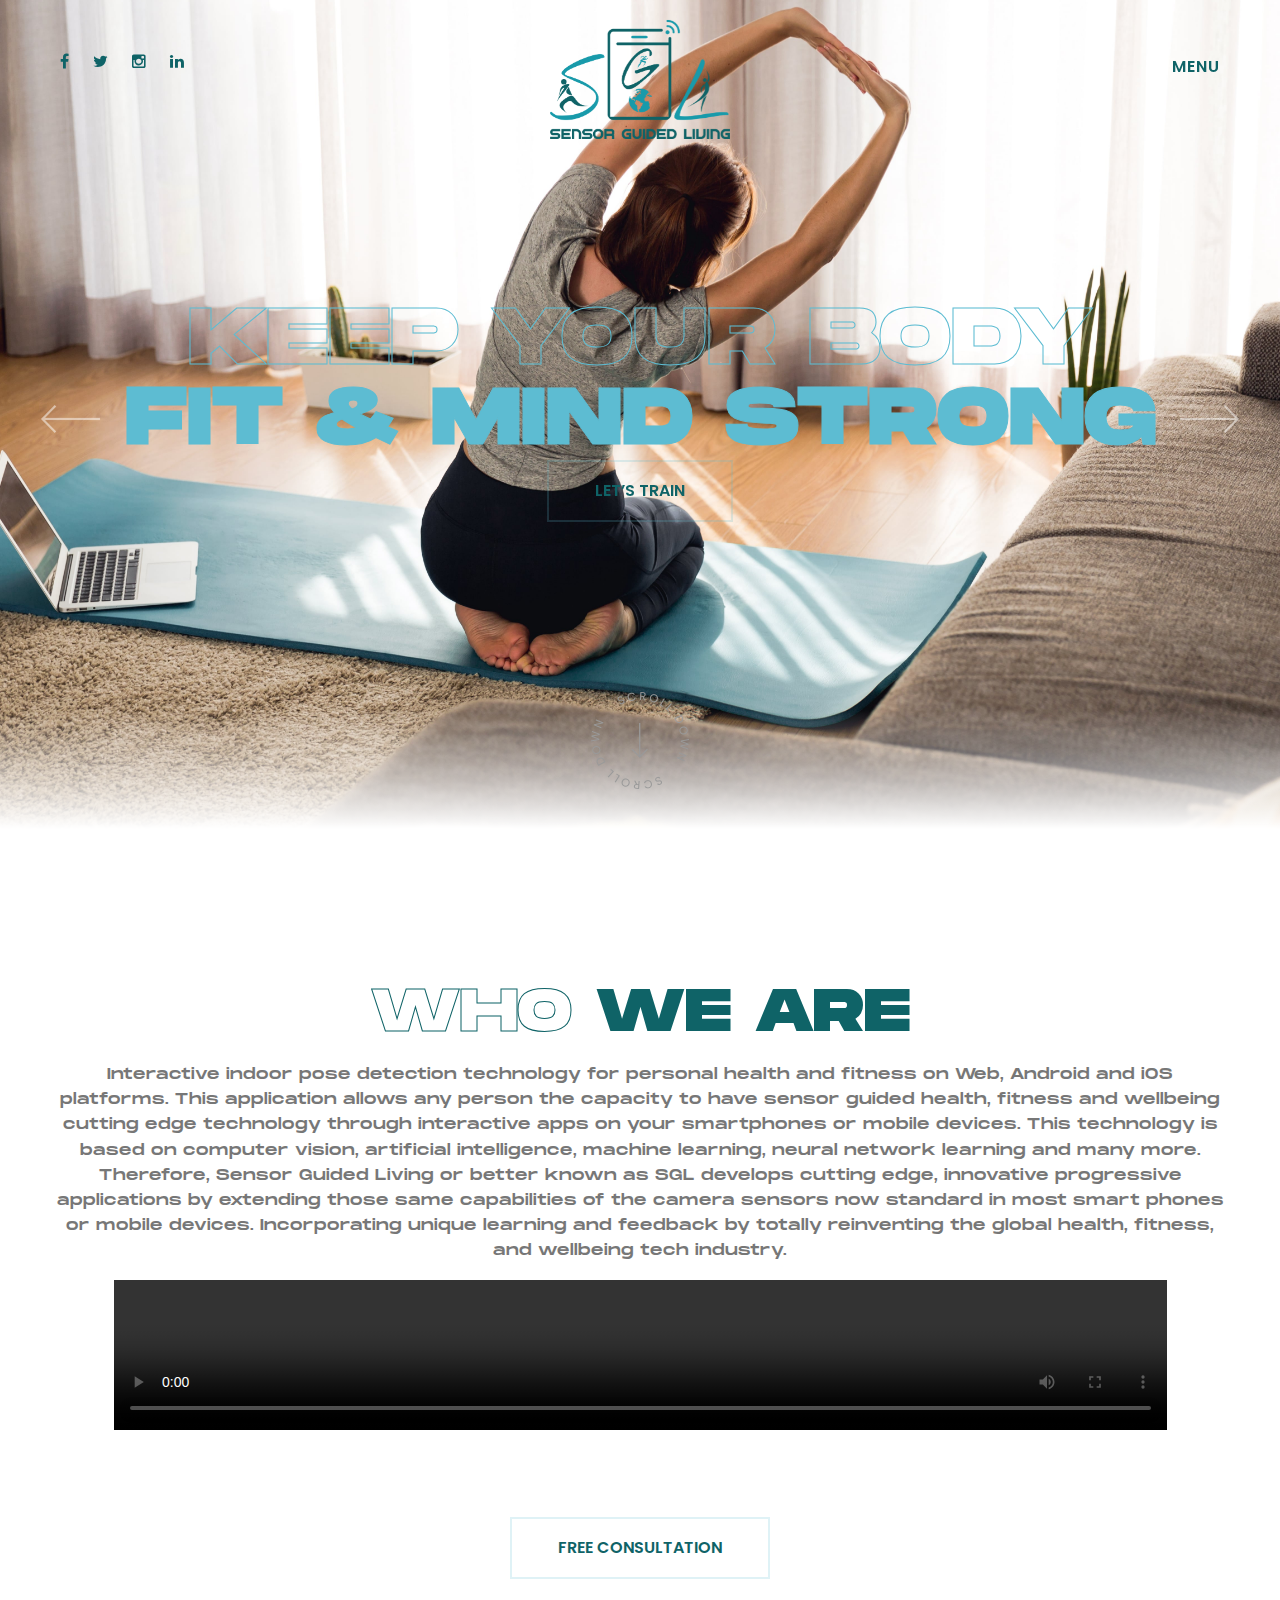
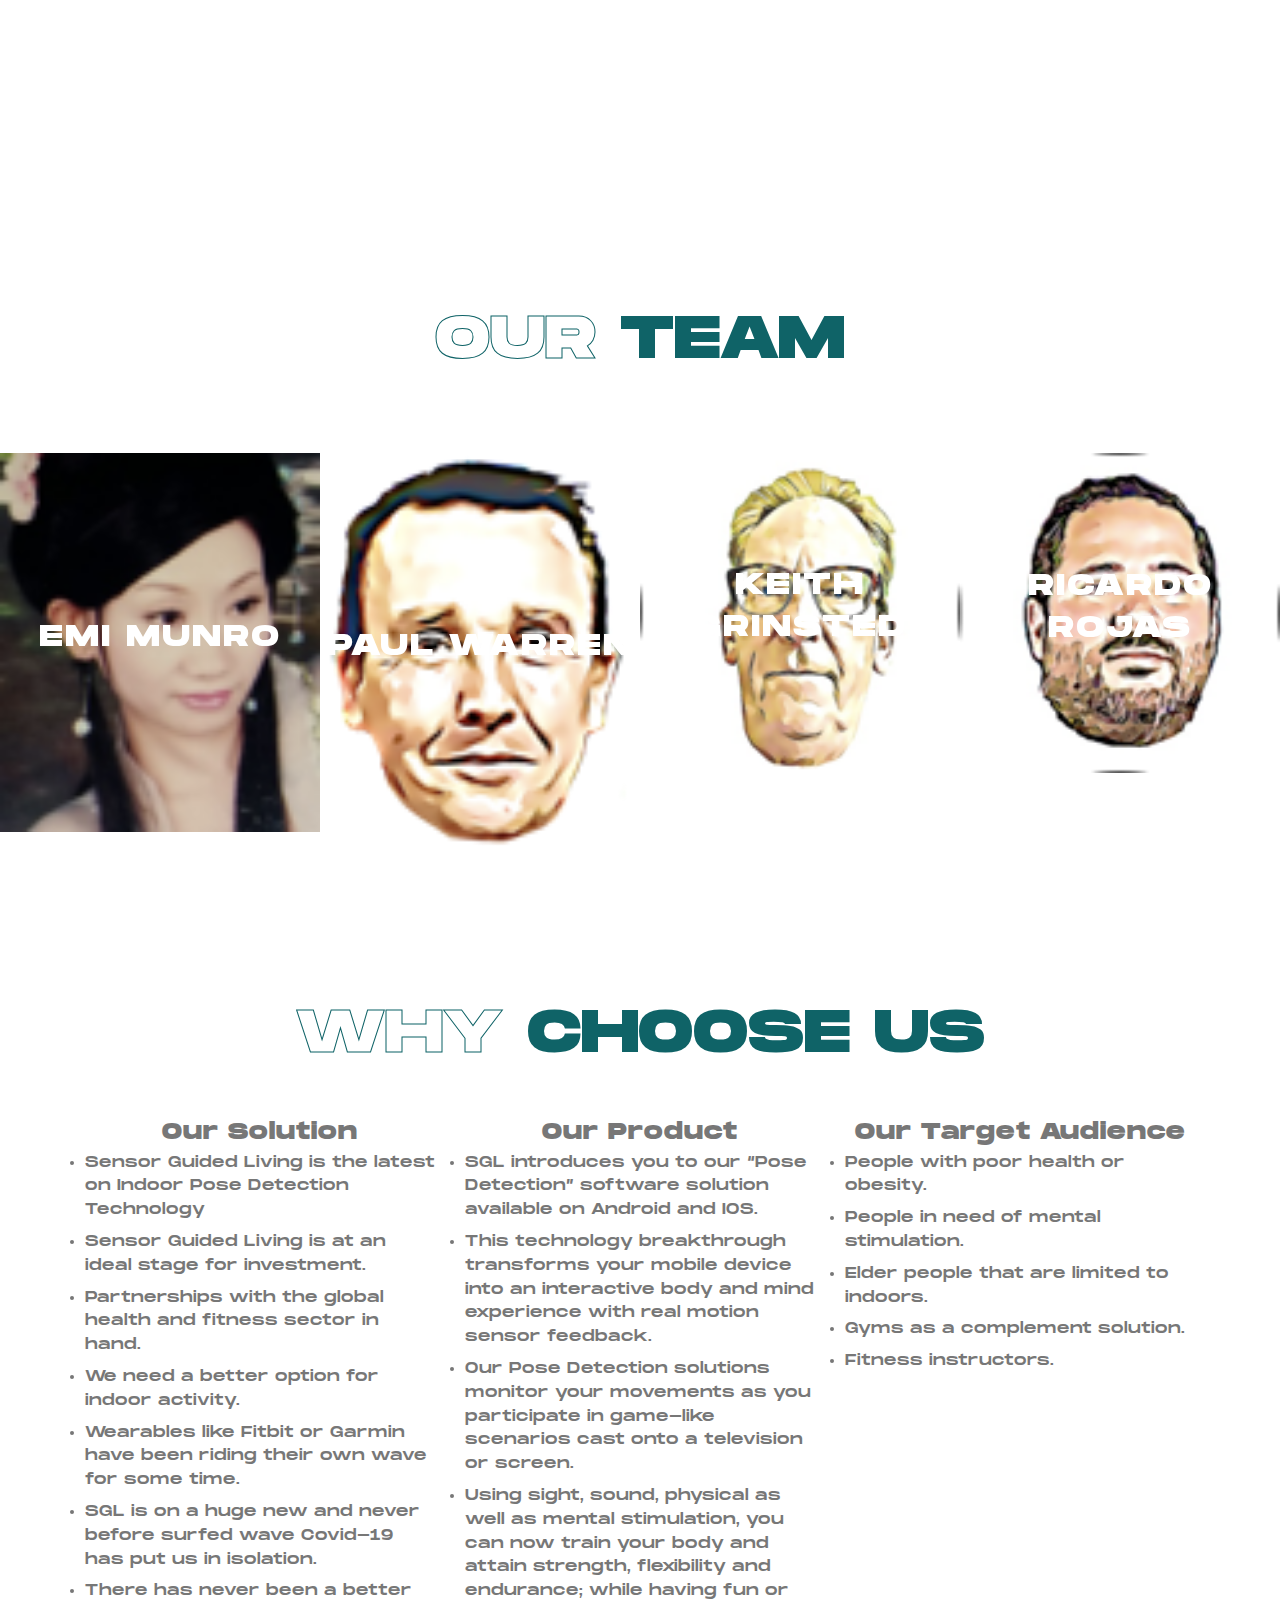
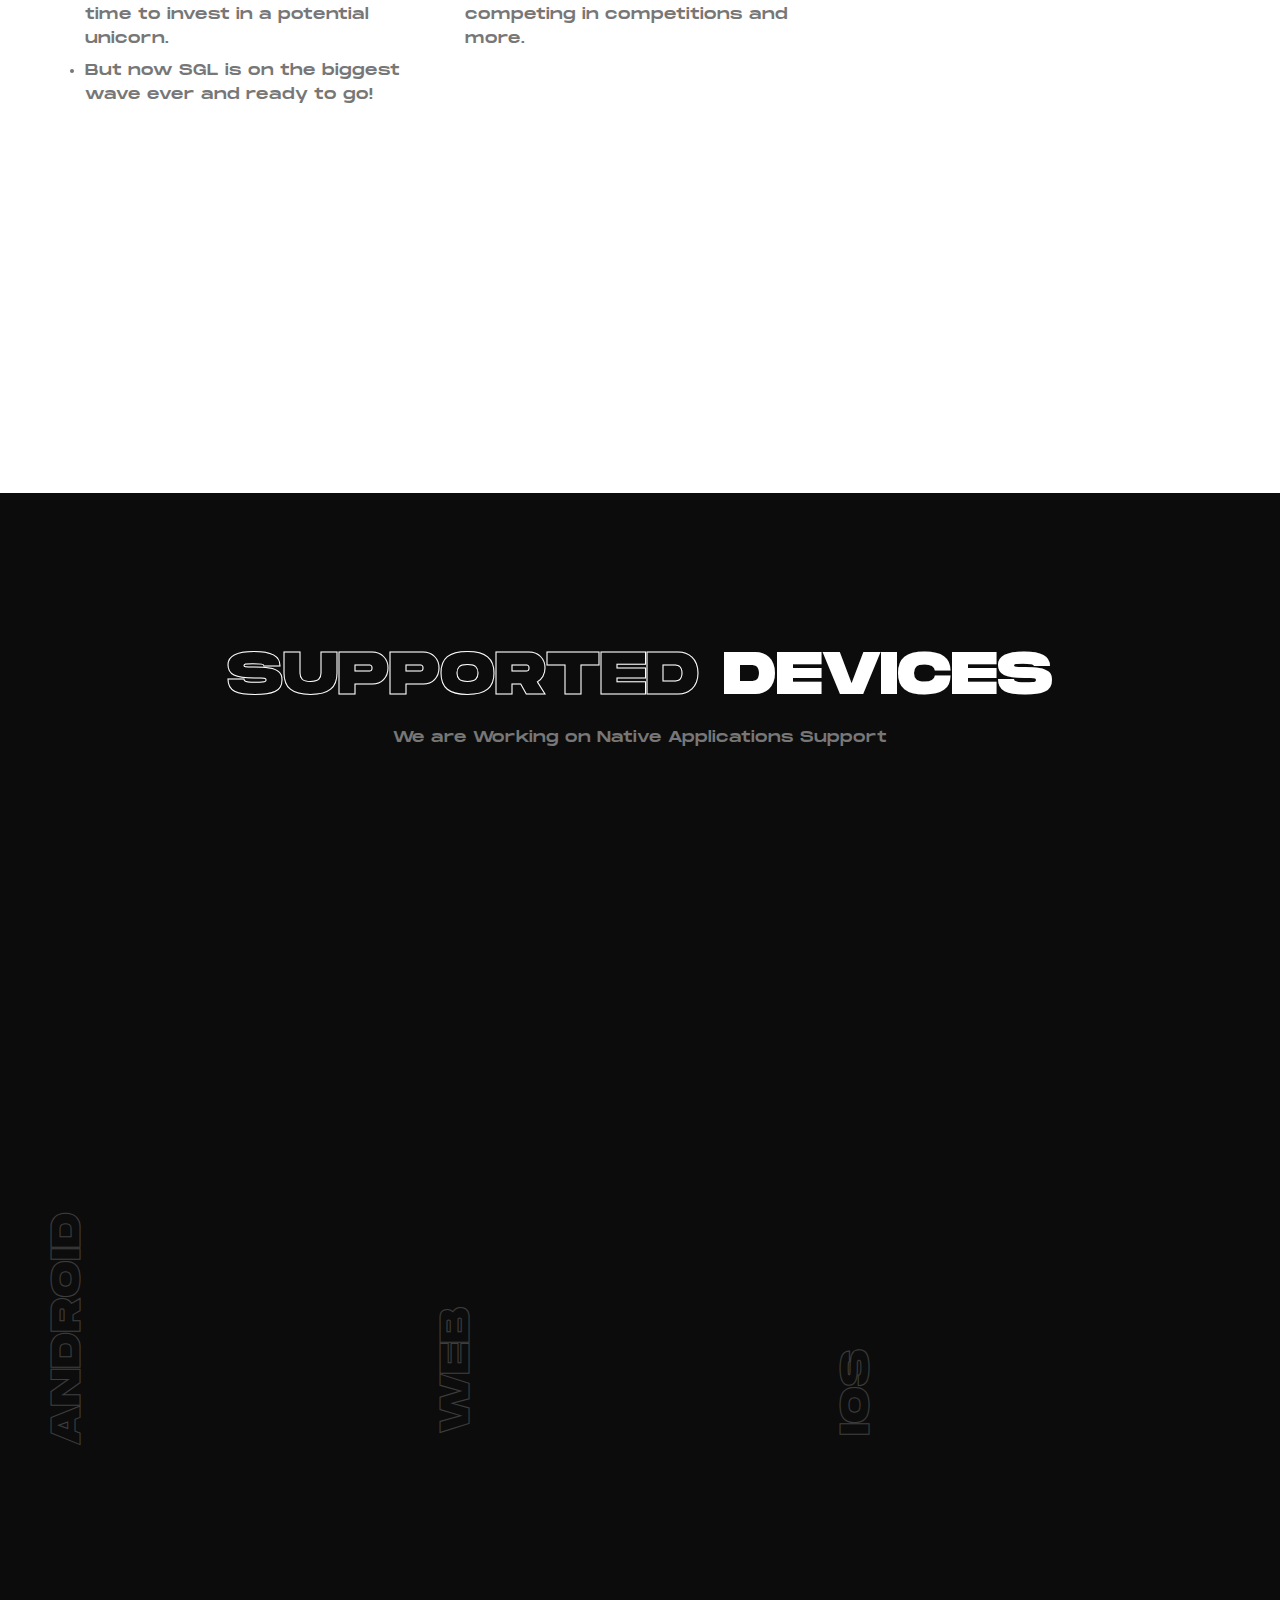
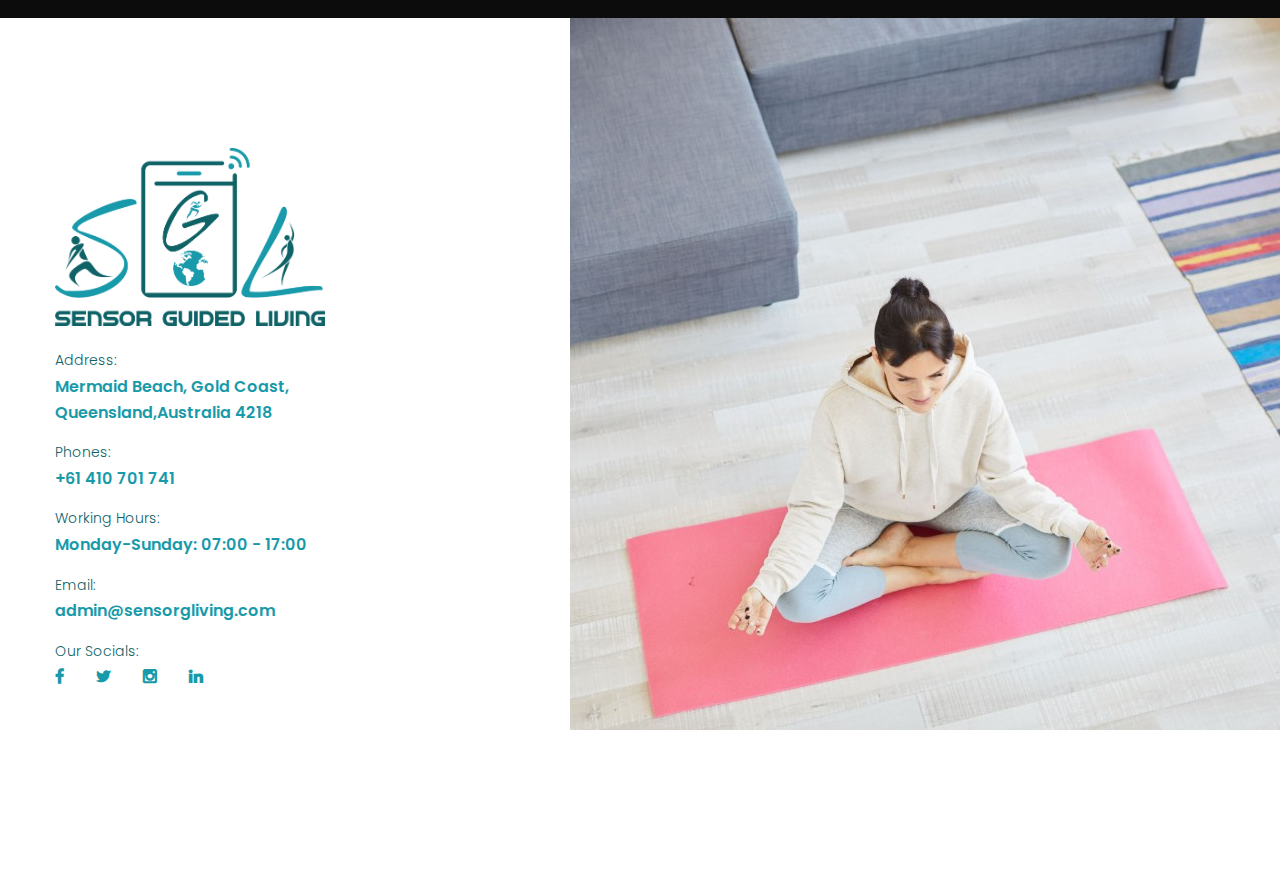
==== commit 747b2cc6: "updates" ====
--- a/index.html
+++ b/index.html
@@ -170,7 +170,7 @@
 					<!-- Content Boxed -->
 					<div class="content-boxed">
 						<div class="inner-boxed">
-							<h1>KEEP YOUR BODY <span>FIT & STRONG</span></h1>
+							<h1>KEEP YOUR BODY <span>FIT & MIND STRONG</span></h1>
 							<div class="btns-box">
 								<div class="theme-btn purchase-box-btn btn-style-one"><span class="txt">LET’S TRAIN</span></div>
 							</div>
@@ -186,7 +186,7 @@
 					<!-- Content Boxed -->
 					<div class="content-boxed">
 						<div class="inner-boxed">
-							<h1>KEEP YOUR BODY <span>FIT & STRONG</span></h1>
+							<h1>KEEP YOUR BODY <span>FIT & MIND STRONG</span></h1>
 							<div class="btns-box">
 								<div class="theme-btn purchase-box-btn btn-style-one"><span class="txt">LET’S TRAIN</span></div>
 							</div>
@@ -202,7 +202,7 @@
 					<!-- Content Boxed -->
 					<div class="content-boxed">
 						<div class="inner-boxed">
-							<h1>KEEP YOUR BODY <span>FIT & STRONG</span></h1>							
+							<h1>KEEP YOUR BODY <span>FIT & MIND STRONG</span></h1>							
 							<div class="btns-box">
 								<div class="theme-btn purchase-box-btn btn-style-one"><span class="txt">LET’S TRAIN</span></div>
 							</div>
@@ -227,6 +227,7 @@
 		<div class="auto-container">
 			<div class="sec-title centered">
 				<h2><span>WHO</span> We Are</h2>
+				<p>Interactive indoor pose detection technology for personal health and fitness on Web, Android and iOS platforms. This application allows any person the capacity to have sensor guided health, fitness and wellbeing cutting edge technology through interactive apps on your smartphones or mobile devices. This technology is based on computer vision, artificial intelligence, machine learning, neural network learning and many more. Therefore, Sensor Guided Living or better known as SGL develops cutting edge, innovative progressive applications by extending those same capabilities of the camera sensors now standard in most smart phones or mobile devices. Incorporating unique learning and feedback by totally reinventing the global health, fitness, and wellbeing tech industry.</p>
 				<video width="90%" controls>
 					<source src="./video/SGL_Video.mp4" type="video/mp4">
 					Your browser does not support HTML video.
@@ -247,7 +248,6 @@
 		<div class="auto-container">
 			<div class="sec-title centered">
 				<h2><span>Our</span> Team</h2>
-				<div class="text">Lorem ipsum dolor sit amet, consectetur adipiscing elit, sed do eiusmod <br> tempor incididunt ut labore et dolore magna aliqua</div>
 			</div>
 		</div>
 		
@@ -257,22 +257,21 @@
 			<div class="coach-block">
 				<div class="inner-box">
 					<div class="image">
-						<img src="https://via.placeholder.com/480x703" alt="" />
+						<img src="./images/Emi.png" alt="Emi" />
 						<!-- Overlay Box -->
 						<div class="overlay-box">
-							<a href="trainer.html" class="overlay-link"></a>
 							<div class="overlay-inner">
 								<div class="content">
-									<h4><a href="blog-detail.html">John</a></h4>
+									<h4><a href="">EMI MUNRO</a></h4>
 								</div>
 							</div>
 						</div>
 						<!-- Overlay Box Two -->
 						<div class="overlay-box-two">
-							<a href="trainer.html" class="overlay-link-two"></a>
+
 							<div class="content">
-								<h5><a href="blog-detail.html">JOHN <br> ABRAHAM</a></h5>
-								<div class="text">8 years of experience. Lorem ipsum dolor sit amet, consectetur adipiscing elit, sed do eiusmod tempor incididunt ut labore.</div>
+								<h5><a href="blog-detail.html">EMI <br> MUNRO</a></h5>
+								<div class="text">Co-founder - Director - Chief Relationship Officer</div>
 								<!-- Social Box -->
 								<div class="social-box">
 									<a href="https://www.facebook.com/SensorGuidedLiving/" class="fa fa-facebook"></a>
@@ -284,27 +283,26 @@
 					</div>
 				</div>
 			</div>
-			
+
 			<!-- Coach Block -->
 			<div class="coach-block">
 				<div class="inner-box">
 					<div class="image">
-						<img src="https://via.placeholder.com/480x703" alt="" />
+						<img src="./images/Paul.png" alt="Paul" />
 						<!-- Overlay Box -->
 						<div class="overlay-box">
-							<a href="trainer.html" class="overlay-link"></a>
 							<div class="overlay-inner">
 								<div class="content">
-									<h4><a href="blog-detail.html">DONALD</a></h4>
+									<h4><a href="">PAUL WARREN</a></h4>
 								</div>
 							</div>
 						</div>
 						<!-- Overlay Box Two -->
 						<div class="overlay-box-two">
-							<a href="trainer.html" class="overlay-link-two"></a>
+
 							<div class="content">
-								<h5><a href="blog-detail.html">DONALD</a></h5>
-								<div class="text">8 years of experience. Lorem ipsum dolor sit amet, consectetur adipiscing elit, sed do eiusmod tempor incididunt ut labore.</div>
+								<h5><a href="blog-detail.html">PAUL <br> WARREN</a></h5>
+								<div class="text">Chief Executive Officer (CEO)</div>
 								<!-- Social Box -->
 								<div class="social-box">
 									<a href="https://www.facebook.com/SensorGuidedLiving/" class="fa fa-facebook"></a>
@@ -316,27 +314,26 @@
 					</div>
 				</div>
 			</div>
-			
+
 			<!-- Coach Block -->
 			<div class="coach-block">
 				<div class="inner-box">
 					<div class="image">
-						<img src="https://via.placeholder.com/480x703" alt="" />
+						<img src="./images/keith.png" alt="KEITH" />
 						<!-- Overlay Box -->
 						<div class="overlay-box">
-							<a href="trainer.html" class="overlay-link"></a>
 							<div class="overlay-inner">
 								<div class="content">
-									<h4><a href="blog-detail.html">MONICA</a></h4>
+									<h4><a href="">KEITH GRINSTED</a></h4>
 								</div>
 							</div>
 						</div>
 						<!-- Overlay Box Two -->
 						<div class="overlay-box-two">
-							<a href="trainer.html" class="overlay-link-two"></a>
+
 							<div class="content">
-								<h5><a href="blog-detail.html">MONICA</a></h5>
-								<div class="text">8 years of experience. Lorem ipsum dolor sit amet, consectetur adipiscing elit, sed do eiusmod tempor incididunt ut labore.</div>
+								<h5><a href="blog-detail.html">KEITH <br> GRINSTED</a></h5>
+								<div class="text">Partner and Chief Operations Office (COO)</div>
 								<!-- Social Box -->
 								<div class="social-box">
 									<a href="https://www.facebook.com/SensorGuidedLiving/" class="fa fa-facebook"></a>
@@ -348,27 +345,26 @@
 					</div>
 				</div>
 			</div>
-			
+
 			<!-- Coach Block -->
 			<div class="coach-block">
 				<div class="inner-box">
 					<div class="image">
-						<img src="https://via.placeholder.com/480x703" alt="" />
+						<img src="./images/Ricardo.png" alt="Ricardo" />
 						<!-- Overlay Box -->
 						<div class="overlay-box">
-							<a href="trainer.html" class="overlay-link"></a>
 							<div class="overlay-inner">
 								<div class="content">
-									<h4><a href="blog-detail.html">JENNIFER</a></h4>
+									<h4><a href="">RICARDO ROJAS</a></h4>
 								</div>
 							</div>
 						</div>
 						<!-- Overlay Box Two -->
 						<div class="overlay-box-two">
-							<a href="trainer.html" class="overlay-link-two"></a>
+
 							<div class="content">
-								<h5><a href="blog-detail.html">JENNIFER</a></h5>
-								<div class="text">8 years of experience. Lorem ipsum dolor sit amet, consectetur adipiscing elit, sed do eiusmod tempor incididunt ut labore.</div>
+								<h5><a href="blog-detail.html">RICARDO <br> ROJAS</a></h5>
+								<div class="text">Partner and CTO</div>
 								<!-- Social Box -->
 								<div class="social-box">
 									<a href="https://www.facebook.com/SensorGuidedLiving/" class="fa fa-facebook"></a>
@@ -380,27 +376,26 @@
 					</div>
 				</div>
 			</div>
-			
+
 			<!-- Coach Block -->
 			<div class="coach-block">
 				<div class="inner-box">
 					<div class="image">
-						<img src="https://via.placeholder.com/480x703" alt="" />
+						<img src="./images/wilky.png" alt="wilky" />
 						<!-- Overlay Box -->
 						<div class="overlay-box">
-							<a href="trainer.html" class="overlay-link"></a>
 							<div class="overlay-inner">
 								<div class="content">
-									<h4><a href="blog-detail.html">John</a></h4>
+									<h4><a href="">WILKY ???</a></h4>
 								</div>
 							</div>
 						</div>
 						<!-- Overlay Box Two -->
 						<div class="overlay-box-two">
-							<a href="trainer.html" class="overlay-link-two"></a>
+
 							<div class="content">
-								<h5><a href="blog-detail.html">JOHN <br> ABRAHAM</a></h5>
-								<div class="text">8 years of experience. Lorem ipsum dolor sit amet, consectetur adipiscing elit, sed do eiusmod tempor incididunt ut labore.</div>
+								<h5><a href="blog-detail.html">WILKY <br> ???</a></h5>
+								<div class="text">Partner and Lead Tech Engineer Manager (Tech Team)</div>
 								<!-- Social Box -->
 								<div class="social-box">
 									<a href="https://www.facebook.com/SensorGuidedLiving/" class="fa fa-facebook"></a>
@@ -412,27 +407,26 @@
 					</div>
 				</div>
 			</div>
-			
+
 			<!-- Coach Block -->
 			<div class="coach-block">
 				<div class="inner-box">
 					<div class="image">
-						<img src="https://via.placeholder.com/480x703" alt="" />
+						<img src="./images/gustavo.png" alt="gustavo" />
 						<!-- Overlay Box -->
 						<div class="overlay-box">
-							<a href="trainer.html" class="overlay-link"></a>
 							<div class="overlay-inner">
 								<div class="content">
-									<h4><a href="blog-detail.html">DONALD</a></h4>
+									<h4><a href="">GUSTAVO ???</a></h4>
 								</div>
 							</div>
 						</div>
 						<!-- Overlay Box Two -->
 						<div class="overlay-box-two">
-							<a href="trainer.html" class="overlay-link-two"></a>
+
 							<div class="content">
-								<h5><a href="blog-detail.html">DONALD</a></h5>
-								<div class="text">8 years of experience. Lorem ipsum dolor sit amet, consectetur adipiscing elit, sed do eiusmod tempor incididunt ut labore.</div>
+								<h5><a href="blog-detail.html">GUSTAVO <br> ???</a></h5>
+								<div class="text">Lead Animation and Design Manager (Tech Team)</div>
 								<!-- Social Box -->
 								<div class="social-box">
 									<a href="https://www.facebook.com/SensorGuidedLiving/" class="fa fa-facebook"></a>
@@ -445,70 +439,6 @@
 				</div>
 			</div>
 			
-			<!-- Coach Block -->
-			<div class="coach-block">
-				<div class="inner-box">
-					<div class="image">
-						<img src="https://via.placeholder.com/480x703" alt="" />
-						<!-- Overlay Box -->
-						<div class="overlay-box">
-							<a href="trainer.html" class="overlay-link"></a>
-							<div class="overlay-inner">
-								<div class="content">
-									<h4><a href="blog-detail.html">MONICA</a></h4>
-								</div>
-							</div>
-						</div>
-						<!-- Overlay Box Two -->
-						<div class="overlay-box-two">
-							<a href="trainer.html" class="overlay-link-two"></a>
-							<div class="content">
-								<h5><a href="blog-detail.html">MONICA</a></h5>
-								<div class="text">8 years of experience. Lorem ipsum dolor sit amet, consectetur adipiscing elit, sed do eiusmod tempor incididunt ut labore.</div>
-								<!-- Social Box -->
-								<div class="social-box">
-									<a href="https://www.facebook.com/SensorGuidedLiving/" class="fa fa-facebook"></a>
-									<a href="#" class="fa fa-twitter"></a>
-									<a href="#" class="fa fa-instagram"></a>
-								</div>
-							</div>
-						</div>
-					</div>
-				</div>
-			</div>
-			
-			<!-- Coach Block -->
-			<div class="coach-block">
-				<div class="inner-box">
-					<div class="image">
-						<img src="https://via.placeholder.com/480x703" alt="" />
-						<!-- Overlay Box -->
-						<div class="overlay-box">
-							<a href="trainer.html" class="overlay-link"></a>
-							<div class="overlay-inner">
-								<div class="content">
-									<h4><a href="blog-detail.html">JENNIFER</a></h4>
-								</div>
-							</div>
-						</div>
-						<!-- Overlay Box Two -->
-						<div class="overlay-box-two">
-							<a href="trainer.html" class="overlay-link-two"></a>
-							<div class="content">
-								<h5><a href="blog-detail.html">JENNIFER</a></h5>
-								<div class="text">8 years of experience. Lorem ipsum dolor sit amet, consectetur adipiscing elit, sed do eiusmod tempor incididunt ut labore.</div>
-								<!-- Social Box -->
-								<div class="social-box">
-									<a href="https://www.facebook.com/SensorGuidedLiving/" class="fa fa-facebook"></a>
-									<a href="#" class="fa fa-twitter"></a>
-									<a href="#" class="fa fa-instagram"></a>
-								</div>
-							</div>
-						</div>
-					</div>
-				</div>
-			</div>
-			
 		</div>
 		
 	</section>
@@ -518,8 +448,46 @@
 	<section id="counter-section" class="counter-section">
 		<div class="auto-container">
 			<div class="sec-title centered">
-				<h2><span>why</span> choose us</h2>
-				<div class="text">Lorem ipsum dolor sit amet, consectetur adipiscing elit, sed do eiusmod <br> tempor incididunt ut labore et dolore magna aliqua</div>
+				<h2 class="mb-5"><span>why</span> choose us</h2>
+				<div class="container">
+					<div class="row why_us">
+						<div class="price-block col-lg-4 col-md-4 col-sm-12">
+							<h5><span>Our</span> Solution</h5>
+							<ul class="">
+								<li>Sensor Guided Living is the latest on Indoor Pose Detection Technology</li>
+								<li>Sensor Guided Living is at an ideal stage for investment.</li>
+								<li>Partnerships with the global health and fitness sector in hand.</li>
+								<li>We need a better option for indoor activity.</li>
+								<li>Wearables like Fitbit or Garmin have been riding their own wave for some time.</li>
+								<li>SGL is on a huge new and never before surfed wave Covid-19 has put us in isolation.</li>
+								<li>There has never been a better time to invest in a potential unicorn.</li>
+								<li>But now SGL is on the biggest wave ever and ready to go!</li>
+							</ul>
+						</div>
+
+						<div class="price-block col-lg-4 col-md-4 col-sm-12">
+							<h5><span>Our</span> Product</h5>
+							<ul class="price-list">
+								<li>SGL introduces you to our “Pose Detection” software solution available on Android and IOS.</li>
+								<li>This technology breakthrough transforms your mobile device into an interactive body and mind experience with real motion sensor feedback.</li>
+								<li>Our Pose Detection solutions monitor your movements as you participate in game-like scenarios cast onto a television or screen.</li>
+								<li>Using sight, sound, physical as well as mental stimulation, you can now train your body and attain strength, flexibility and endurance; while having fun or competing in competitions and more.</li>
+							</ul>
+						</div>
+						
+						<div class="price-block col-lg-4 col-md-4 col-sm-12">
+							<h5><span>Our</span> Target Audience</h5>
+							<ul class="price-list">
+								<li>People with poor health or obesity.</li>
+								<li>People in need of mental stimulation.</li>
+								<li>Elder people that are limited to indoors.</li>
+								<li>Gyms as a complement solution.</li>
+								<li>Fitness instructors.</li>
+							</ul>
+						</div>
+
+					</div>
+				</div>
 			</div>
 			
 			<!-- Fact Counter -->
@@ -549,67 +517,53 @@
 	<section id="pricing-section" class="pricing-section" style="background-image: url(./images/woman-doing-exercises-at-home-L99GKWA.jpg)">
 		<div class="auto-container">
 			<div class="sec-title centered">
-				<h2 class="title"><span>Program</span> Pricing</h2>
+				<h2 class="title"><span>SUPPORTED</span> DEVICES</h2>
+				<p>We are Working on Native Applications Support</p>
 			</div>
 			<div class="row clearfix">
-				
+
 				<!-- Pricing Block -->
 				<div class="price-block col-lg-4 col-md-4 col-sm-12">
-					<div class="side-text">STANDART</div>
+					<div class="side-text">Android</div>
 					<div class="inner-box wow fadeInLeft" data-wow-delay="0ms" data-wow-duration="1500ms">
 						<div class="icon-box">
-							<span class="icon"><img src="images/icons/price-1-icon.svg" alt="" /></span>
+							<span class="icon devices-img"><img src="images/icons/price-1-icon.svg" alt="Andriod" /></span>
 						</div>
 						<ul class="price-list">
-							<li class="hide">Membership Card</li>
-							<li>Health and Fitness Tips</li>
-							<li>Personal Health Solution</li>
-							<li>Diet Plan Included</li>
-							<li class="hide">6 Days a Week</li>
-							<li class="hide">Zumba Classes</li>
+							<li>If you are an Android user you can also download our progressive application and download it to your home</li>
 						</ul>
-						<div class="price">$100<span>Per Month</span></div>
-						<div class="theme-btn btn-style-one purchase-box-btn"><span class="txt">PURCHASE NOW</span></div>
+						<div class="price">PWA<span>Progressive Application Downloadable</span></div>
+						<div class="theme-btn btn-style-one purchase-box-btn"><a href="https://sensorguidedliving.io/"><span class="txt">Sign In</span></a></div>
 					</div>
 				</div>
 				
 				<!-- Pricing Block -->
 				<div class="price-block col-lg-4 col-md-4 col-sm-12">
-					<div class="side-text">PROFESSIONAL</div>
+					<div class="side-text">Web</div>
 					<div class="inner-box wow fadeInLeft" data-wow-delay="0ms" data-wow-duration="1500ms">
 						<div class="icon-box">
-							<span class="icon"><img src="images/icons/price-2-icon.svg" alt="" /></span>
+							<span class="icon devices-img"><img src="images/icons/price-2-icon.svg" alt="Web" /></span>
 						</div>
 						<ul class="price-list">
-							<li>Membership Card</li>
-							<li>Health and Fitness Tips</li>
-							<li>Personal Health Solution</li>
-							<li>Diet Plan Included</li>
-							<li class="hide">6 Days a Week</li>
-							<li class="hide">Zumba Classes</li>
+							<li>At any time and from any device’s browser you can access our fully responsive web application</li>
 						</ul>
-						<div class="price">$150<span>Per Month</span></div>
-						<div class="theme-btn btn-style-one purchase-box-btn"><span class="txt">PURCHASE NOW</span></div>
+						<div class="price">WEB</div>
+						<div class="theme-btn btn-style-one purchase-box-btn"><a href="https://sensorguidedliving.io/"><span class="txt">Sign In</span></a></div>
 					</div>
 				</div>
 				
 				<!-- Pricing Block -->
 				<div class="price-block col-lg-4 col-md-4 col-sm-12">
-					<div class="side-text">ULTIMATE</div>
+					<div class="side-text">iOS</div>
 					<div class="inner-box wow fadeInLeft" data-wow-delay="0ms" data-wow-duration="1500ms">
 						<div class="icon-box">
-							<span class="icon"><img src="images/icons/price-3-icon.svg" alt="" /></span>
+							<span class="icon devices-img"><img src="images/icons/price-3-icon.svg" alt="Apple" /></span>
 						</div>
 						<ul class="price-list">
-							<li>Membership Card</li>
-							<li>Health and Fitness Tips</li>
-							<li>Personal Health Solution</li>
-							<li>Diet Plan Included</li>
-							<li>6 Days a Week</li>
-							<li>Zumba Classes</li>
+							<li>If you are an iOS user you can download our progressive application and download it to your home</li>
 						</ul>
-						<div class="price">$200<span>Per Month</span></div>
-						<div class="theme-btn btn-style-one purchase-box-btn"><span class="txt">PURCHASE NOW</span></div>
+						<div class="price">PWA<span>Progressive Application Downloadable</span></div>
+						<div class="theme-btn btn-style-one purchase-box-btn"><a href="https://sensorguidedliving.io/"><span class="txt">Sign In</span></a></div>
 					</div>
 				</div>
 				
@@ -639,18 +593,17 @@
 										<a href="./"><img src="./images/SGL_Logo.png" alt="Logo" title="Logo"></a>
 									</div>
 									<ul class="info-list">
-										<li><span>Address:</span>4578 Marmora Road, Glasgow</li>
+										<li><span>Address:</span>Mermaid Beach, Gold Coast, Queensland,Australia 4218</li>
 										<li><span>Phones:</span>
-										<a href="tel:1-123-456-78-89">+1-123-456-78-89</a><br>
-										<a href="tel:1-123-456-78-80">+1-123-456-78-80</a>
+										<a href="tel:+61410701741">+61 410 701 741</a>
 										</li>
-										<li><span>Working Hours:</span>Monday-Sunday: 07:00 - 22:00</li>
-										<li><span>Email:</span><a href="mailto:info@bigbear.com">info@bigbear.com</a></li>
+										<li><span>Working Hours:</span>Monday-Sunday: 07:00 - 17:00</li>
+										<li><span>Email:</span><a href="mailto:admin@sensorgliving.com">admin@sensorgliving.com </a></li>
 										<li class="social-links"><span>Our Socials:</span>
 											<a href="https://www.facebook.com/SensorGuidedLiving/" class="fa fa-facebook"></a>
 											<a href="#" class="fa fa-twitter"></a>
 											<a href="#" class="fa fa-instagram"></a>
-											<a href="#" class="fa fa-linkedin"></a>
+											<a href="https://www.linkedin.com/company/sensor-guided-living/" class="fa fa-linkedin"></a>
 										</li>
 									</ul>
 								</div>
--- a/css/style.css
+++ b/css/style.css
@@ -8755,4 +8755,19 @@
 	color: transparent;
     -webkit-text-stroke-width: 1px;
     -webkit-text-stroke-color: #FFFFFF;
+}
+
+.devices-img img {
+	height: 100px;
+}
+
+.why_us ul {
+	list-style: disc;
+	text-align: left;
+}
+
+.why_us ul li {
+	list-style: disc;
+	text-align: left;
+	margin-bottom: 0.5rem;
 }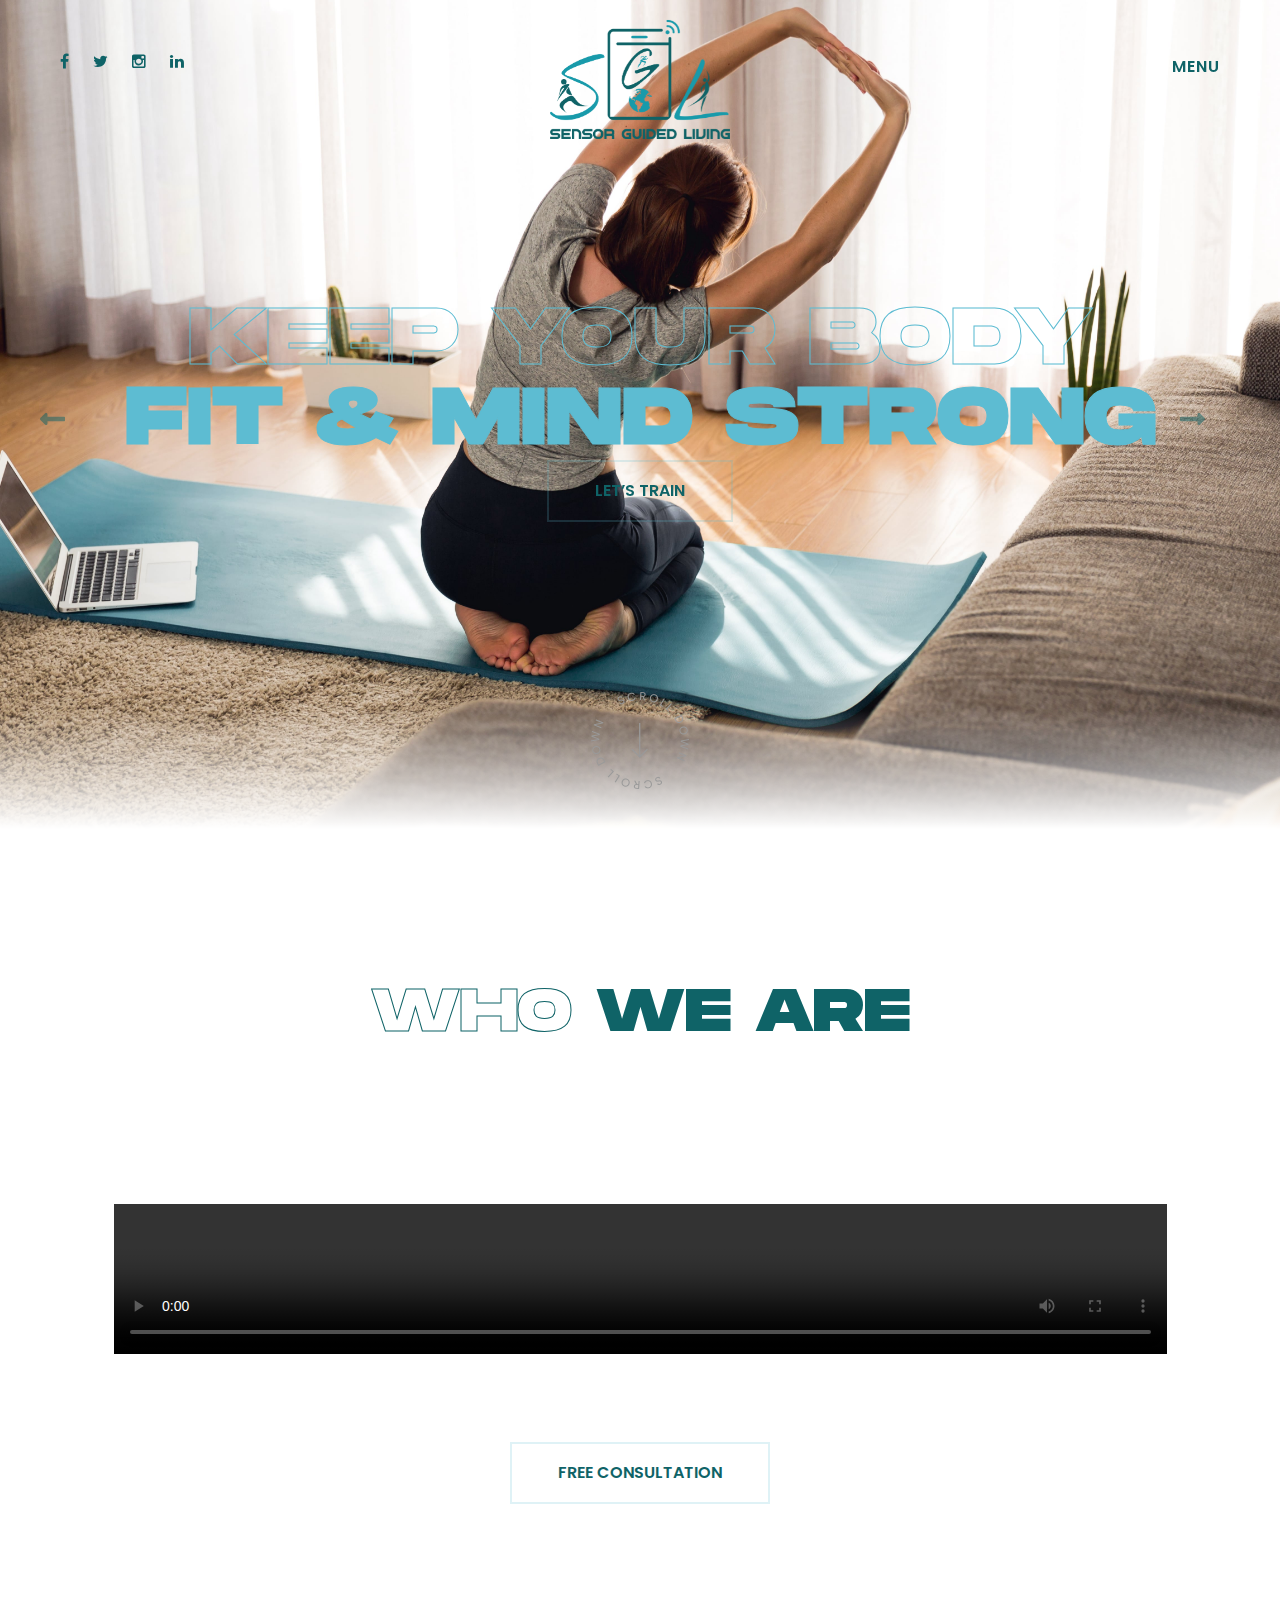
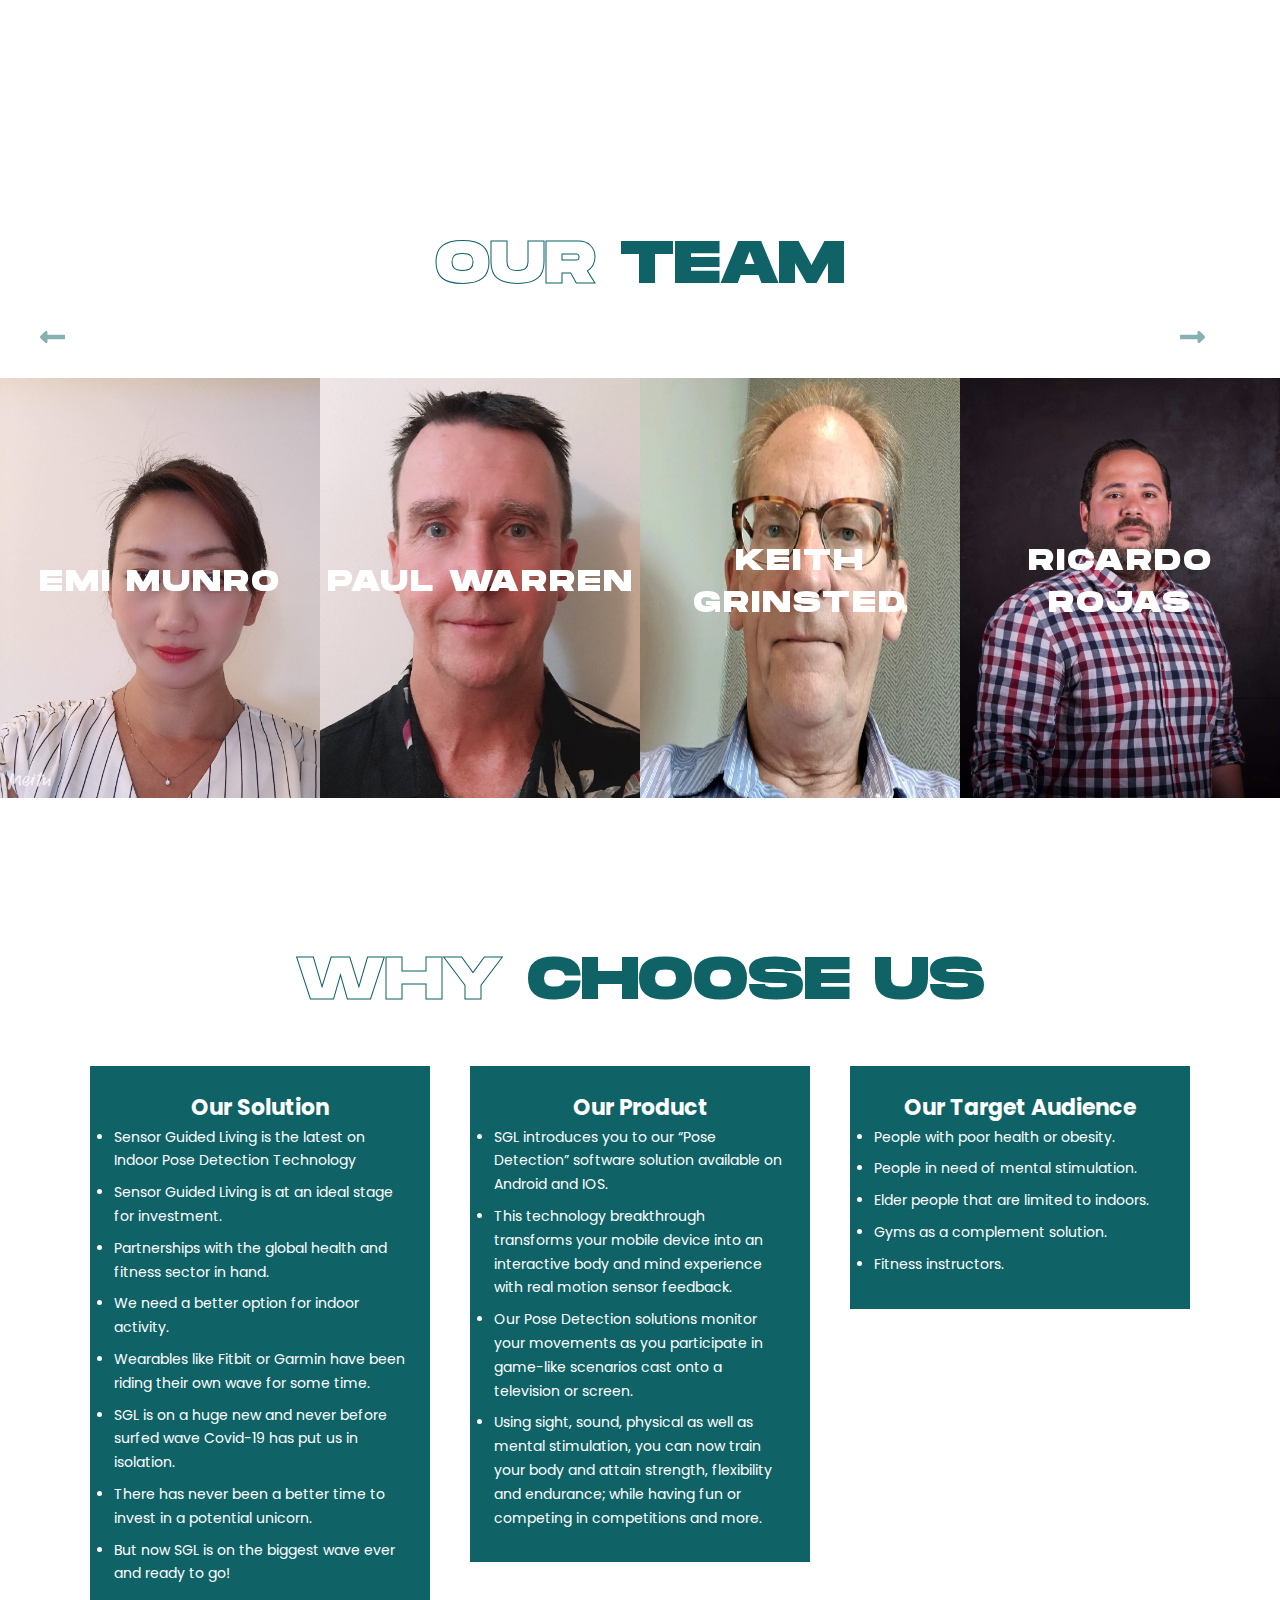
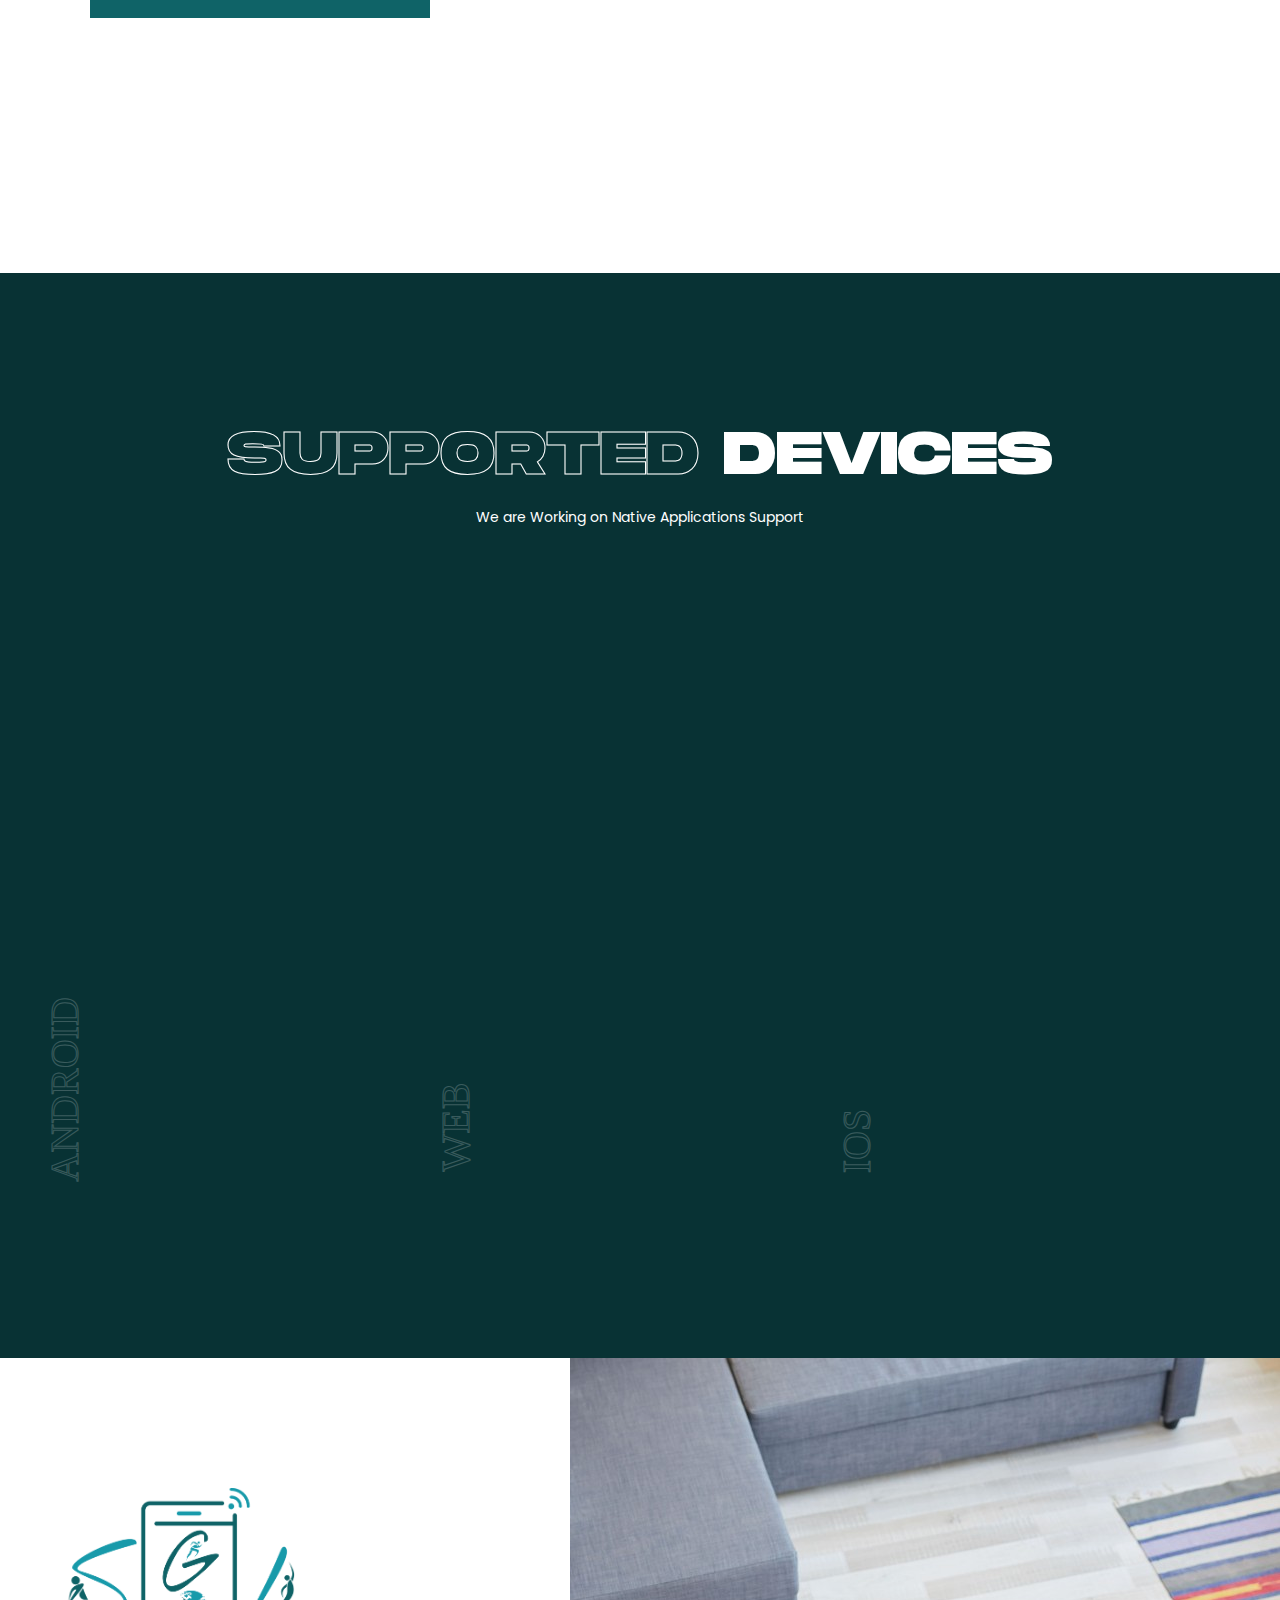
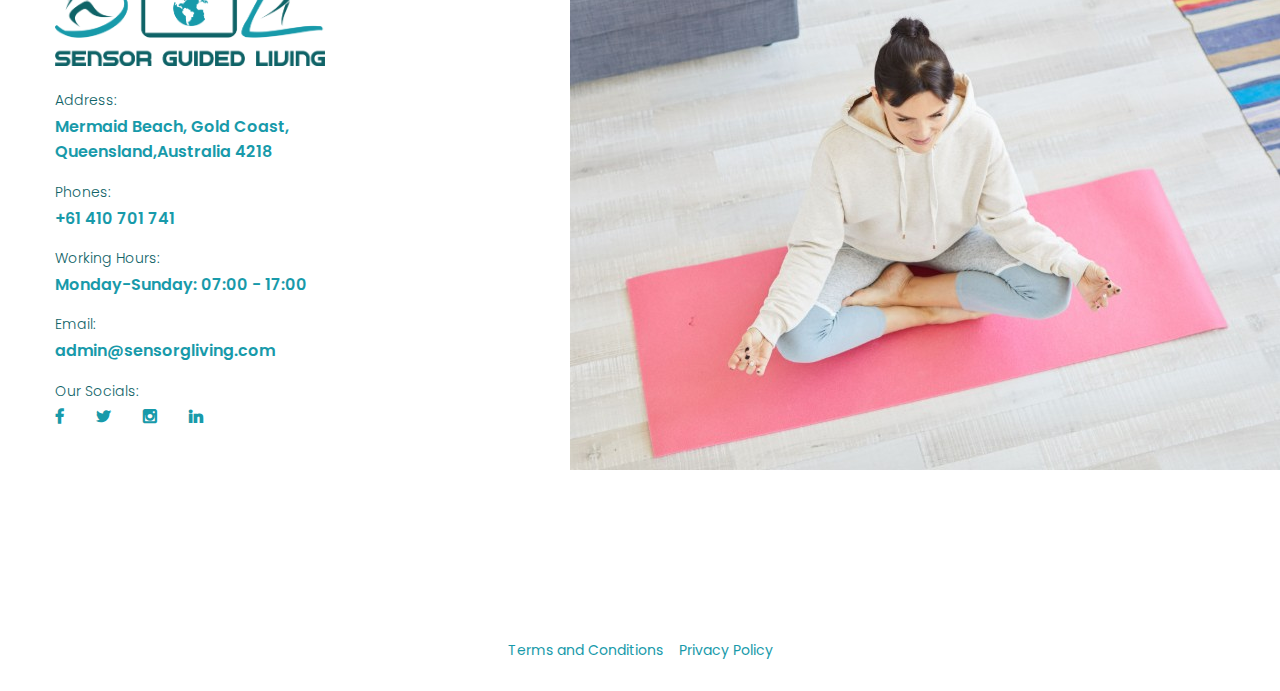
==== commit 3d71c3b7: "Adding updates:" ====
--- a/index.html
+++ b/index.html
@@ -1,689 +1,954 @@
 <!DOCTYPE html>
 <html>
-<head>
-<meta charset="utf-8">
-<title>Sensor Guided Living | Homepage</title>
-<!-- Stylesheets -->
-<link href="css/bootstrap.css" rel="stylesheet">
-<link href="css/style.css" rel="stylesheet">
-<link href="css/responsive.css" rel="stylesheet">
-
-<link rel="apple-touch-icon" sizes="180x180" href="./images/apple-touch-icon.png">
-<link rel="icon" type="image/png" sizes="32x32" href="./images/favicon-32x32.png">
-<link rel="icon" type="image/png" sizes="16x16" href="./images/favicon-16x16.png">
-<link rel="manifest" href="./site.webmanifest">
-<link rel="mask-icon" href="./images/safari-pinned-tab.svg" color="#5bbad5">
-<meta name="msapplication-TileColor" content="#ffffff">
-<meta name="theme-color" content="#ffffff">
-
-
-<!-- Responsive -->
-<meta http-equiv="X-UA-Compatible" content="IE=edge">
-<meta name="viewport" content="width=device-width, initial-scale=1.0, maximum-scale=1.0, user-scalable=0">
-
-<!--[if lt IE 9]><script src="https://cdnjs.cloudflare.com/ajax/libs/html5shiv/3.7.3/html5shiv.js"></script><![endif]-->
-<!--[if lt IE 9]><script src="js/respond.js"></script><![endif]-->
-</head>
-
-<body class="hidden-bar-wrapper">
-
-<div class="page-wrapper">
- 	
-    <!-- Preloder -->
-	<div id="preloder" class="preloader">
-		<div class="lds-spinner"><div></div><div></div><div></div><div></div><div></div><div></div><div></div><div></div><div></div><div></div><div></div><div></div></div>
-	</div>
-	<!-- Εnd Preloader -->
- 	
- 	<!-- Main Header-->
-    <header class="main-header header-style-one">
-    	
-		<!--Header-Upper-->
+  <head>
+    <meta charset="utf-8" />
+    <title>Sensor Guided Living | Homepage</title>
+    <!-- Stylesheets -->
+    <link href="css/bootstrap.css" rel="stylesheet" />
+    <link href="css/style.css" rel="stylesheet" />
+    <link href="css/responsive.css" rel="stylesheet" />
+
+    <link
+      rel="apple-touch-icon"
+      sizes="180x180"
+      href="./images/apple-touch-icon.png"
+    />
+    <link
+      rel="icon"
+      type="image/png"
+      sizes="32x32"
+      href="./images/favicon-32x32.png"
+    />
+    <link
+      rel="icon"
+      type="image/png"
+      sizes="16x16"
+      href="./images/favicon-16x16.png"
+    />
+    <link rel="manifest" href="./site.webmanifest" />
+    <link
+      rel="mask-icon"
+      href="./images/safari-pinned-tab.svg"
+      color="#5bbad5"
+    />
+    <meta name="msapplication-TileColor" content="#ffffff" />
+    <meta name="theme-color" content="#ffffff" />
+
+    <!-- Responsive -->
+    <meta http-equiv="X-UA-Compatible" content="IE=edge" />
+    <meta
+      name="viewport"
+      content="width=device-width, initial-scale=1.0, maximum-scale=1.0, user-scalable=0"
+    />
+
+    <!--[if lt IE 9
+      ]><script src="https://cdnjs.cloudflare.com/ajax/libs/html5shiv/3.7.3/html5shiv.js"></script
+    ><![endif]-->
+    <!--[if lt IE 9]><script src="js/respond.js"></script><![endif]-->
+  </head>
+
+  <body class="hidden-bar-wrapper">
+    <div class="page-wrapper">
+      <!-- Preloder -->
+      <div id="preloder" class="preloader">
+        <div class="lds-spinner">
+          <div></div>
+          <div></div>
+          <div></div>
+          <div></div>
+          <div></div>
+          <div></div>
+          <div></div>
+          <div></div>
+          <div></div>
+          <div></div>
+          <div></div>
+          <div></div>
+        </div>
+      </div>
+      <!-- Εnd Preloader -->
+
+      <!-- Main Header-->
+      <header class="main-header header-style-one">
+        <!--Header-Upper-->
         <div class="header-upper">
-        	<div class="outer-container">
-            	<div class="inner-container clearfix">
-                	
-					<!-- Logo Box -->
-                	<div class="logo-box">
-                    	<div class="logo"><a href="./"><img src="images/SGL_Logo.png" alt="SGL Logo" title="SGL Logo"></a></div>
-                    </div>
-                    
-					<!-- Logo -->
-					<div class="mobile-logo pull-left">
-						<a href="./" title=""><img src="./images/SGL_Logo.png" alt="Logo" title="Logo"></a>
-					</div>
-					
-					<!-- Header Social Box -->
-					<div class="header-social-box clearfix">
-						<a href="https://www.facebook.com/SensorGuidedLiving/" class="fa fa-facebook"></a>
-						<a href="#" class="fa fa-twitter"></a>
-						<a href="#" class="fa fa-instagram"></a>
-						<a href="#" class="fa fa-linkedin"></a>
-					</div>
-					
-					<div class="outer-box clearfix">
-						
-						<!-- Hidden Nav Toggler -->
-						<div class="nav-toggler">
-						   <div class="nav-btn"><button class="hidden-bar-opener">Menu</button></div>
-						</div>
-						<!-- / Hidden Nav Toggler -->
-						
-					</div>
-					
-					<div class="nav-outer clearfix">
-						<!--Mobile Navigation Toggler-->
-						<div class="mobile-nav-toggler"><span class="icon"><img src="images/icons/burger.svg" alt="" /></span></div>
-						<!-- Main Menu -->
-						<nav class="main-menu navbar-expand-md">
-							<div class="navbar-header">
-								<!-- Toggle Button -->    	
-								<button class="navbar-toggler" type="button" data-toggle="collapse" data-target="#navbarSupportedContent" aria-controls="navbarSupportedContent" aria-expanded="false" aria-label="Toggle navigation">
-									<span class="icon-bar"></span>
-									<span class="icon-bar"></span>
-									<span class="icon-bar"></span>
-								</button>
-							</div>
-							
-							<div class="navbar-collapse collapse clearfix" id="navbarSupportedContent">
-								<ul class="navigation clearfix">
-									<li><a href="./">Home</a></li>
-									<li><a href="#we-are-section">About Us</a></li>
-									<li><a href="#coaches-section">Our Team</a></li>
-									<li><a href="#pricing-section">Product</a></li>
-									<li><a href="./contact.html">Contact</a></li>
-								</ul>
-							</div>
-						</nav>
-						
-					</div>
-                    
-                </div>
-				
-            </div>
+          <div class="outer-container">
+            <div class="inner-container clearfix">
+              <!-- Logo Box -->
+              <div class="logo-box">
+                <div class="logo">
+                  <a href="./"
+                    ><img
+                      src="images/SGL_Logo.png"
+                      alt="SGL Logo"
+                      title="SGL Logo"
+                  /></a>
+                </div>
+              </div>
+
+              <!-- Logo -->
+              <div class="mobile-logo pull-left">
+                <a href="./" title=""
+                  ><img src="./images/SGL_Logo.png" alt="Logo" title="Logo"
+                /></a>
+              </div>
+
+              <!-- Header Social Box -->
+              <div class="header-social-box clearfix">
+                <a
+                  href="https://www.facebook.com/SensorGuidedLiving/"
+                  class="fa fa-facebook"
+                ></a>
+                <a
+                  href="https://twitter.com/GuidedSensor"
+                  class="fa fa-twitter"
+                ></a>
+                <a
+                  href="https://www.instagram.com/sensorguidedliving/"
+                  class="fa fa-instagram"
+                ></a>
+                <a
+                  href="https://www.linkedin.com/company/sensor-guided-living/"
+                  class="fa fa-linkedin"
+                ></a>
+              </div>
+
+              <div class="outer-box clearfix">
+                <!-- Hidden Nav Toggler -->
+                <div class="nav-toggler">
+                  <div class="nav-btn">
+                    <button class="hidden-bar-opener">Menu</button>
+                  </div>
+                </div>
+                <!-- / Hidden Nav Toggler -->
+              </div>
+
+              <div class="nav-outer clearfix">
+                <!--Mobile Navigation Toggler-->
+                <div class="mobile-nav-toggler">
+                  <span class="icon"
+                    ><img src="images/icons/burger.svg" alt=""
+                  /></span>
+                </div>
+                <!-- Main Menu -->
+                <nav class="main-menu navbar-expand-md">
+                  <div class="navbar-header">
+                    <!-- Toggle Button -->
+                    <button
+                      class="navbar-toggler"
+                      type="button"
+                      data-toggle="collapse"
+                      data-target="#navbarSupportedContent"
+                      aria-controls="navbarSupportedContent"
+                      aria-expanded="false"
+                      aria-label="Toggle navigation"
+                    >
+                      <span class="icon-bar"></span>
+                      <span class="icon-bar"></span>
+                      <span class="icon-bar"></span>
+                    </button>
+                  </div>
+
+                  <div
+                    class="navbar-collapse collapse clearfix"
+                    id="navbarSupportedContent"
+                  >
+                    <ul class="navigation clearfix">
+                      <li><a href="./">Home</a></li>
+                      <li><a href="#we-are-section">About Us</a></li>
+                      <li><a href="#coaches-section">Our Team</a></li>
+                      <li><a href="#pricing-section">Product</a></li>
+                      <li><a href="./contact.html">Contact</a></li>
+                    </ul>
+                  </div>
+                </nav>
+              </div>
+            </div>
+          </div>
         </div>
         <!--End Header Upper-->
-        
-		<!-- Sticky Header  -->
+
+        <!-- Sticky Header  -->
         <div class="sticky-header">
-            <div class="auto-container clearfix">
-                <!--Logo-->
-                <div class="logo pull-left">
-                    <a href="./" title=""><img class="nav_image" src="images/SGL_Logo.png" alt="SGL Logo" title="SGL Logo"></a>
-                </div>
-                <!--Right Col-->
-                <div class="pull-right">
-                    <!-- Main Menu -->
-                    <nav class="main-menu">
-                        <!--Keep This Empty / Menu will come through Javascript-->
-                    </nav><!-- Main Menu End-->
-					
-                </div>
-            </div>
-        </div><!-- End Sticky Menu -->
-    
-		<!-- Mobile Menu  -->
+          <div class="auto-container clearfix">
+            <!--Logo-->
+            <div class="logo pull-left">
+              <a href="./" title=""
+                ><img
+                  class="nav_image"
+                  src="images/SGL_Logo.png"
+                  alt="SGL Logo"
+                  title="SGL Logo"
+              /></a>
+            </div>
+            <!--Right Col-->
+            <div class="pull-right">
+              <!-- Main Menu -->
+              <nav class="main-menu">
+                <!--Keep This Empty / Menu will come through Javascript-->
+              </nav>
+              <!-- Main Menu End-->
+            </div>
+          </div>
+        </div>
+        <!-- End Sticky Menu -->
+
+        <!-- Mobile Menu  -->
         <div class="mobile-menu">
-            <div class="menu-backdrop"></div>
-            <div class="close-btn"><span class="icon flaticon-multiply"></span></div>
-            
-            <nav class="menu-box">
-                <div class="nav-logo"><a href="./"><img src="images/SGL_Logo.png" alt="SGL Logo" title="SGL Logo"></a></div>
-                <div class="menu-outer">
-				<!--Here Menu Will Come Automatically Via Javascript / Same Menu as in Header--></div>
+          <div class="menu-backdrop"></div>
+          <div class="close-btn">
+            <span class="icon flaticon-multiply"></span>
+          </div>
+
+          <nav class="menu-box">
+            <div class="nav-logo">
+              <a href="./"
+                ><img src="images/SGL_Logo.png" alt="SGL Logo" title="SGL Logo"
+              /></a>
+            </div>
+            <div class="menu-outer">
+              <!--Here Menu Will Come Automatically Via Javascript / Same Menu as in Header-->
+            </div>
+          </nav>
+        </div>
+        <!-- End Mobile Menu -->
+      </header>
+      <!-- End Main Header -->
+
+      <!-- FullScreen Menu -->
+      <div class="fullscreen-menu">
+        <!--Close Btn-->
+        <div class="close-menu"><span>Close</span></div>
+
+        <div class="menu-outer-container">
+          <div class="menu-box">
+            <nav class="full-menu">
+              <ul class="navigation">
+                <li><a href="./">Home</a></li>
+                <li><a href="#we-are-section">About Us</a></li>
+                <li><a href="#coaches-section">Our Team</a></li>
+                <li><a href="#pricing-section">Product</a></li>
+                <li><a href="./contact.html">Contact</a></li>
+              </ul>
             </nav>
-			
-        </div>
-		<!-- End Mobile Menu -->
-	
-    </header>
-    <!-- End Main Header -->
-	
-	<!-- FullScreen Menu -->
-	<div class="fullscreen-menu">
-		<!--Close Btn-->
-		<div class="close-menu"><span>Close</span></div>
-		
-		<div class="menu-outer-container">
-			<div class="menu-box">
-				<nav class="full-menu">
-					<ul class="navigation">
-						<li><a href="./">Home</a></li>
-						<li><a href="#we-are-section">About Us</a></li>
-						<li><a href="#coaches-section">Our Team</a></li>
-						<li><a href="#pricing-section">Product</a></li>
-						<li><a href="./contact.html">Contact</a></li>
-					</ul>
-				</nav>
-			</div>
-		</div>
-	</div>
-	<!-- End FullScreen Menu -->
-	
-	<!-- Banner Section -->
-    <section class="banner-section">
-		<div class="main-slider-carousel owl-carousel owl-theme">
-
-			<div class="slide">
-				<div class="image-layer" style="background-image:url(./images/doing-exercise-at-home-PL8URD9.jpg)"></div>
-				<div class="auto-container">
-					<!-- Content Boxed -->
-					<div class="content-boxed">
-						<div class="inner-boxed">
-							<h1>KEEP YOUR BODY <span>FIT & MIND STRONG</span></h1>
-							<div class="btns-box">
-								<div class="theme-btn purchase-box-btn btn-style-one"><span class="txt">LET’S TRAIN</span></div>
-							</div>
-						</div>
-					</div>
-				</div>
-				
-			</div>
-			
-			<div class="slide">
-				<div class="image-layer" style="background-image:url(./images/sporty-woman-at-laptop-doing-plank-exercise-at-hom-QGYHRR6.jpg)"></div>
-				<div class="auto-container">
-					<!-- Content Boxed -->
-					<div class="content-boxed">
-						<div class="inner-boxed">
-							<h1>KEEP YOUR BODY <span>FIT & MIND STRONG</span></h1>
-							<div class="btns-box">
-								<div class="theme-btn purchase-box-btn btn-style-one"><span class="txt">LET’S TRAIN</span></div>
-							</div>
-						</div>
-					</div>
-				</div>
-				
-			</div>
-
-			<div class="slide">
-				<div class="image-layer" style="background-image:url(images/adult-man-training-abs-muscles-at-home-doing-russi-75CWUHS.jpg)"></div>
-				<div class="auto-container">
-					<!-- Content Boxed -->
-					<div class="content-boxed">
-						<div class="inner-boxed">
-							<h1>KEEP YOUR BODY <span>FIT & MIND STRONG</span></h1>							
-							<div class="btns-box">
-								<div class="theme-btn purchase-box-btn btn-style-one"><span class="txt">LET’S TRAIN</span></div>
-							</div>
-						</div>
-					</div>
-				</div>
-				
-			</div>
-		
-		</div>
-		
-		<!--Scroll Dwwn Btn-->
-        <div class="mouse-btn-down scroll-to-target" data-target=".pricing-section">
-			<span class="icon"><img src="images/icons/scroll.png" alt="Scroll" /></span>
-		</div>
-		
-	</section>
-	<!-- End Banner Section -->
-	
-	<!-- We Are Section -->
-	<section id="we-are-section" class="we-are-section">
-		<div class="auto-container">
-			<div class="sec-title centered">
-				<h2><span>WHO</span> We Are</h2>
-				<p>Interactive indoor pose detection technology for personal health and fitness on Web, Android and iOS platforms. This application allows any person the capacity to have sensor guided health, fitness and wellbeing cutting edge technology through interactive apps on your smartphones or mobile devices. This technology is based on computer vision, artificial intelligence, machine learning, neural network learning and many more. Therefore, Sensor Guided Living or better known as SGL develops cutting edge, innovative progressive applications by extending those same capabilities of the camera sensors now standard in most smart phones or mobile devices. Incorporating unique learning and feedback by totally reinventing the global health, fitness, and wellbeing tech industry.</p>
-				<video width="90%" controls>
-					<source src="./video/SGL_Video.mp4" type="video/mp4">
-					Your browser does not support HTML video.
-				  </video>				  
-			</div>
-			
-			<!-- Button Box -->
-			<div class="button-box text-center">
-				<div class="heme-btn btn-style-one purchase-box-btn"><span class="txt">FREE CONSULTATION</span></div>
-			</div>
-			
-		</div>
-	</section>
-	<!-- End We Are Section -->
-
-	<!-- Coaches Section -->
-	<section id="coaches-section" class="coaches-section">
-		<div class="auto-container">
-			<div class="sec-title centered">
-				<h2><span>Our</span> Team</h2>
-			</div>
-		</div>
-		
-		<div class="four-item-carousel owl-carousel owl-theme">
-				
-			<!-- Coach Block -->
-			<div class="coach-block">
-				<div class="inner-box">
-					<div class="image">
-						<img src="./images/Emi.png" alt="Emi" />
-						<!-- Overlay Box -->
-						<div class="overlay-box">
-							<div class="overlay-inner">
-								<div class="content">
-									<h4><a href="">EMI MUNRO</a></h4>
-								</div>
-							</div>
-						</div>
-						<!-- Overlay Box Two -->
-						<div class="overlay-box-two">
-
-							<div class="content">
-								<h5><a href="blog-detail.html">EMI <br> MUNRO</a></h5>
-								<div class="text">Co-founder - Director - Chief Relationship Officer</div>
-								<!-- Social Box -->
-								<div class="social-box">
-									<a href="https://www.facebook.com/SensorGuidedLiving/" class="fa fa-facebook"></a>
-									<a href="#" class="fa fa-twitter"></a>
-									<a href="#" class="fa fa-instagram"></a>
-								</div>
-							</div>
-						</div>
-					</div>
-				</div>
-			</div>
-
-			<!-- Coach Block -->
-			<div class="coach-block">
-				<div class="inner-box">
-					<div class="image">
-						<img src="./images/Paul.png" alt="Paul" />
-						<!-- Overlay Box -->
-						<div class="overlay-box">
-							<div class="overlay-inner">
-								<div class="content">
-									<h4><a href="">PAUL WARREN</a></h4>
-								</div>
-							</div>
-						</div>
-						<!-- Overlay Box Two -->
-						<div class="overlay-box-two">
-
-							<div class="content">
-								<h5><a href="blog-detail.html">PAUL <br> WARREN</a></h5>
-								<div class="text">Chief Executive Officer (CEO)</div>
-								<!-- Social Box -->
-								<div class="social-box">
-									<a href="https://www.facebook.com/SensorGuidedLiving/" class="fa fa-facebook"></a>
-									<a href="#" class="fa fa-twitter"></a>
-									<a href="#" class="fa fa-instagram"></a>
-								</div>
-							</div>
-						</div>
-					</div>
-				</div>
-			</div>
-
-			<!-- Coach Block -->
-			<div class="coach-block">
-				<div class="inner-box">
-					<div class="image">
-						<img src="./images/keith.png" alt="KEITH" />
-						<!-- Overlay Box -->
-						<div class="overlay-box">
-							<div class="overlay-inner">
-								<div class="content">
-									<h4><a href="">KEITH GRINSTED</a></h4>
-								</div>
-							</div>
-						</div>
-						<!-- Overlay Box Two -->
-						<div class="overlay-box-two">
-
-							<div class="content">
-								<h5><a href="blog-detail.html">KEITH <br> GRINSTED</a></h5>
-								<div class="text">Partner and Chief Operations Office (COO)</div>
-								<!-- Social Box -->
-								<div class="social-box">
-									<a href="https://www.facebook.com/SensorGuidedLiving/" class="fa fa-facebook"></a>
-									<a href="#" class="fa fa-twitter"></a>
-									<a href="#" class="fa fa-instagram"></a>
-								</div>
-							</div>
-						</div>
-					</div>
-				</div>
-			</div>
-
-			<!-- Coach Block -->
-			<div class="coach-block">
-				<div class="inner-box">
-					<div class="image">
-						<img src="./images/Ricardo.png" alt="Ricardo" />
-						<!-- Overlay Box -->
-						<div class="overlay-box">
-							<div class="overlay-inner">
-								<div class="content">
-									<h4><a href="">RICARDO ROJAS</a></h4>
-								</div>
-							</div>
-						</div>
-						<!-- Overlay Box Two -->
-						<div class="overlay-box-two">
-
-							<div class="content">
-								<h5><a href="blog-detail.html">RICARDO <br> ROJAS</a></h5>
-								<div class="text">Partner and CTO</div>
-								<!-- Social Box -->
-								<div class="social-box">
-									<a href="https://www.facebook.com/SensorGuidedLiving/" class="fa fa-facebook"></a>
-									<a href="#" class="fa fa-twitter"></a>
-									<a href="#" class="fa fa-instagram"></a>
-								</div>
-							</div>
-						</div>
-					</div>
-				</div>
-			</div>
-
-			<!-- Coach Block -->
-			<div class="coach-block">
-				<div class="inner-box">
-					<div class="image">
-						<img src="./images/wilky.png" alt="wilky" />
-						<!-- Overlay Box -->
-						<div class="overlay-box">
-							<div class="overlay-inner">
-								<div class="content">
-									<h4><a href="">WILKY ???</a></h4>
-								</div>
-							</div>
-						</div>
-						<!-- Overlay Box Two -->
-						<div class="overlay-box-two">
-
-							<div class="content">
-								<h5><a href="blog-detail.html">WILKY <br> ???</a></h5>
-								<div class="text">Partner and Lead Tech Engineer Manager (Tech Team)</div>
-								<!-- Social Box -->
-								<div class="social-box">
-									<a href="https://www.facebook.com/SensorGuidedLiving/" class="fa fa-facebook"></a>
-									<a href="#" class="fa fa-twitter"></a>
-									<a href="#" class="fa fa-instagram"></a>
-								</div>
-							</div>
-						</div>
-					</div>
-				</div>
-			</div>
-
-			<!-- Coach Block -->
-			<div class="coach-block">
-				<div class="inner-box">
-					<div class="image">
-						<img src="./images/gustavo.png" alt="gustavo" />
-						<!-- Overlay Box -->
-						<div class="overlay-box">
-							<div class="overlay-inner">
-								<div class="content">
-									<h4><a href="">GUSTAVO ???</a></h4>
-								</div>
-							</div>
-						</div>
-						<!-- Overlay Box Two -->
-						<div class="overlay-box-two">
-
-							<div class="content">
-								<h5><a href="blog-detail.html">GUSTAVO <br> ???</a></h5>
-								<div class="text">Lead Animation and Design Manager (Tech Team)</div>
-								<!-- Social Box -->
-								<div class="social-box">
-									<a href="https://www.facebook.com/SensorGuidedLiving/" class="fa fa-facebook"></a>
-									<a href="#" class="fa fa-twitter"></a>
-									<a href="#" class="fa fa-instagram"></a>
-								</div>
-							</div>
-						</div>
-					</div>
-				</div>
-			</div>
-			
-		</div>
-		
-	</section>
-	<!-- End Coaches Section -->
-	
-	<!-- Counter Section -->
-	<section id="counter-section" class="counter-section">
-		<div class="auto-container">
-			<div class="sec-title centered">
-				<h2 class="mb-5"><span>why</span> choose us</h2>
-				<div class="container">
-					<div class="row why_us">
-						<div class="price-block col-lg-4 col-md-4 col-sm-12">
-							<h5><span>Our</span> Solution</h5>
-							<ul class="">
-								<li>Sensor Guided Living is the latest on Indoor Pose Detection Technology</li>
-								<li>Sensor Guided Living is at an ideal stage for investment.</li>
-								<li>Partnerships with the global health and fitness sector in hand.</li>
-								<li>We need a better option for indoor activity.</li>
-								<li>Wearables like Fitbit or Garmin have been riding their own wave for some time.</li>
-								<li>SGL is on a huge new and never before surfed wave Covid-19 has put us in isolation.</li>
-								<li>There has never been a better time to invest in a potential unicorn.</li>
-								<li>But now SGL is on the biggest wave ever and ready to go!</li>
-							</ul>
-						</div>
-
-						<div class="price-block col-lg-4 col-md-4 col-sm-12">
-							<h5><span>Our</span> Product</h5>
-							<ul class="price-list">
-								<li>SGL introduces you to our “Pose Detection” software solution available on Android and IOS.</li>
-								<li>This technology breakthrough transforms your mobile device into an interactive body and mind experience with real motion sensor feedback.</li>
-								<li>Our Pose Detection solutions monitor your movements as you participate in game-like scenarios cast onto a television or screen.</li>
-								<li>Using sight, sound, physical as well as mental stimulation, you can now train your body and attain strength, flexibility and endurance; while having fun or competing in competitions and more.</li>
-							</ul>
-						</div>
-						
-						<div class="price-block col-lg-4 col-md-4 col-sm-12">
-							<h5><span>Our</span> Target Audience</h5>
-							<ul class="price-list">
-								<li>People with poor health or obesity.</li>
-								<li>People in need of mental stimulation.</li>
-								<li>Elder people that are limited to indoors.</li>
-								<li>Gyms as a complement solution.</li>
-								<li>Fitness instructors.</li>
-							</ul>
-						</div>
-
-					</div>
-				</div>
-			</div>
-			
-			<!-- Fact Counter -->
-			<div class="fact-counter">
-				<div class="row clearfix">
-					<!-- Column -->
-					<div class="column counter-column col-lg-12 col-md-12 col-sm-12">
-						<div class="inner wow fadeInLeft" data-wow-delay="300ms" data-wow-duration="1500ms">
-							<div class="content">
-								<div class="count-outer count-box alternate">
-									<span class="count-text" data-speed="5000" data-stop="35000">0</span>
-								</div>
-								<div class="counter-title">Downloads</div>
-							</div>
-						</div>
-					</div>
-
-
-				</div>
-			</div>
-			
-		</div>
-	</section>
-	<!-- End Counter Section -->
-	
-	<!-- Pricing Section -->
-	<section id="pricing-section" class="pricing-section" style="background-image: url(./images/woman-doing-exercises-at-home-L99GKWA.jpg)">
-		<div class="auto-container">
-			<div class="sec-title centered">
-				<h2 class="title"><span>SUPPORTED</span> DEVICES</h2>
-				<p>We are Working on Native Applications Support</p>
-			</div>
-			<div class="row clearfix">
-
-				<!-- Pricing Block -->
-				<div class="price-block col-lg-4 col-md-4 col-sm-12">
-					<div class="side-text">Android</div>
-					<div class="inner-box wow fadeInLeft" data-wow-delay="0ms" data-wow-duration="1500ms">
-						<div class="icon-box">
-							<span class="icon devices-img"><img src="images/icons/price-1-icon.svg" alt="Andriod" /></span>
-						</div>
-						<ul class="price-list">
-							<li>If you are an Android user you can also download our progressive application and download it to your home</li>
-						</ul>
-						<div class="price">PWA<span>Progressive Application Downloadable</span></div>
-						<div class="theme-btn btn-style-one purchase-box-btn"><a href="https://sensorguidedliving.io/"><span class="txt">Sign In</span></a></div>
-					</div>
-				</div>
-				
-				<!-- Pricing Block -->
-				<div class="price-block col-lg-4 col-md-4 col-sm-12">
-					<div class="side-text">Web</div>
-					<div class="inner-box wow fadeInLeft" data-wow-delay="0ms" data-wow-duration="1500ms">
-						<div class="icon-box">
-							<span class="icon devices-img"><img src="images/icons/price-2-icon.svg" alt="Web" /></span>
-						</div>
-						<ul class="price-list">
-							<li>At any time and from any device’s browser you can access our fully responsive web application</li>
-						</ul>
-						<div class="price">WEB</div>
-						<div class="theme-btn btn-style-one purchase-box-btn"><a href="https://sensorguidedliving.io/"><span class="txt">Sign In</span></a></div>
-					</div>
-				</div>
-				
-				<!-- Pricing Block -->
-				<div class="price-block col-lg-4 col-md-4 col-sm-12">
-					<div class="side-text">iOS</div>
-					<div class="inner-box wow fadeInLeft" data-wow-delay="0ms" data-wow-duration="1500ms">
-						<div class="icon-box">
-							<span class="icon devices-img"><img src="images/icons/price-3-icon.svg" alt="Apple" /></span>
-						</div>
-						<ul class="price-list">
-							<li>If you are an iOS user you can download our progressive application and download it to your home</li>
-						</ul>
-						<div class="price">PWA<span>Progressive Application Downloadable</span></div>
-						<div class="theme-btn btn-style-one purchase-box-btn"><a href="https://sensorguidedliving.io/"><span class="txt">Sign In</span></a></div>
-					</div>
-				</div>
-				
-			</div>
-		</div>
-	</section>
-	<!-- End Pricing Section -->
-	
-	<!-- Main Footer -->
-    <footer class="main-footer" style="background-image:url(./images/girl-exercising-U7TRCEA.jpg)">
-		<div class="auto-container">
-        	<!-- Widgets Section -->
-            <div class="widgets-section">
-            	<div class="row clearfix">
-                	
-                    <!-- Big Column -->
-                    <div class="big-column col-lg-6 col-md-12 col-sm-12">
-                        <div class="row clearfix">
-							<!--Footer Column-->
-                            <div class="footer-column col-lg-6 col-md-6 col-sm-12">
-                                <div class="footer-widget logo-widget">
-									<div class="logo">
-                                    	<a href="./"><img src="./images/SGL_Logo.png" alt="Logo" /></a>
-                                    </div>
-									<!-- Footer Mobile Logo -->
-									<div class="footer-mobile-logo">
-										<a href="./"><img src="./images/SGL_Logo.png" alt="Logo" title="Logo"></a>
-									</div>
-									<ul class="info-list">
-										<li><span>Address:</span>Mermaid Beach, Gold Coast, Queensland,Australia 4218</li>
-										<li><span>Phones:</span>
-										<a href="tel:+61410701741">+61 410 701 741</a>
-										</li>
-										<li><span>Working Hours:</span>Monday-Sunday: 07:00 - 17:00</li>
-										<li><span>Email:</span><a href="mailto:admin@sensorgliving.com">admin@sensorgliving.com </a></li>
-										<li class="social-links"><span>Our Socials:</span>
-											<a href="https://www.facebook.com/SensorGuidedLiving/" class="fa fa-facebook"></a>
-											<a href="#" class="fa fa-twitter"></a>
-											<a href="#" class="fa fa-instagram"></a>
-											<a href="https://www.linkedin.com/company/sensor-guided-living/" class="fa fa-linkedin"></a>
-										</li>
-									</ul>
-								</div>
-							</div>
-						</div>
-					</div>
-				</div>
-			</div>
-		
-			<!-- Footer Bottom -->
-			<div class="footer-bottom">
-				<div class="copyright">DESIGN BY INNTUITIVO. 2020</div>
-			</div>
-		
-		</div>
-	</footer>
-	
-	
-</div>
-<!--End pagewrapper-->
-
-<!--Scroll to top-->
-<div class="scroll-to-top scroll-to-target" data-target="html"><span class="fa fa-angle-up"></span></div>
-
-<!-- Purchase Popup -->
-<div id="purchase-popup" class="purchase-popup">
-	<div class="close-search theme-btn"><span>Close</span></div>
-	<div class="popup-inner">
-		<div class="overlay-layer"></div>
-		
-    	<div class="purchase-form">
-			<div class="sec-title centered">
-				<h2 class="title"><span>GET FREE</span> CONSULTATION</h2>
-				<div class="text">If you need of a Personal Trainer, Fitness Instructor advice, or a healthy <br> living product review, please feel free to contact us</div>
-			</div>
-        	
-			<!-- Default Form -->
-			<form method="post" action="contact.html">
-				<div class="row clearfix">
-				
-					<div class="col-lg-6 col-md-6 col-sm-12 form-group">
-						<input type="text" name="name" placeholder="Name" required>
-					</div>
-					
-					<div class="col-lg-6 col-md-6 col-sm-12 form-group">
-						<input type="email" name="email" placeholder="Email" required>
-					</div>
-					
-					<div class="col-lg-12 col-md-12 col-sm-12 form-group">
-						<input type="text" name="subject" placeholder="Subject" required>
-					</div>
-					
-					<div class="col-lg-12 col-md-12 col-sm-12 form-group">
-						<textarea class="darma" name="message" placeholder="Your Message"></textarea>
-					</div>
-					
-					<div class="form-group text-center col-lg-12 col-md-12 col-sm-12">
-						<span class="data">* Personal data will be encrypted</span>
-						<button class="theme-btn btn-style-one" type="submit" name="submit-form"><span class="txt">SEND MESSAGE</span></button>
-					</div>
-					
-				</div>
-			</form>
-			
-            
-        </div>
-        
+          </div>
+        </div>
+      </div>
+      <!-- End FullScreen Menu -->
+
+      <!-- Banner Section -->
+      <section class="banner-section">
+        <div class="main-slider-carousel owl-carousel owl-theme">
+          <div class="slide">
+            <div
+              class="image-layer"
+              style="
+                background-image: url(./images/doing-exercise-at-home-PL8URD9.jpg);
+              "
+            ></div>
+            <div class="auto-container">
+              <!-- Content Boxed -->
+              <div class="content-boxed">
+                <div class="inner-boxed">
+                  <h1>KEEP YOUR BODY <span>FIT & MIND STRONG</span></h1>
+                  <div class="btns-box">
+                    <div class="theme-btn btn-style-one">
+                      <a
+                        href="https://sensorguidedliving.io/"
+                        target="_blank"
+                        style="text-decoration: none; color: inherit;"
+                      >
+                        <span class="txt">LET’S TRAIN</span>
+                      </a>
+                    </div>
+                  </div>
+                </div>
+              </div>
+            </div>
+          </div>
+
+          <div class="slide">
+            <div
+              class="image-layer"
+              style="
+                background-image: url(./images/sporty-woman-at-laptop-doing-plank-exercise-at-hom-QGYHRR6.jpg);
+              "
+            ></div>
+            <div class="auto-container">
+              <!-- Content Boxed -->
+              <div class="content-boxed">
+                <div class="inner-boxed">
+                  <h1>KEEP YOUR BODY <span>FIT & MIND STRONG</span></h1>
+                  <div class="btns-box">
+                    <div class="theme-btn btn-style-one">
+                      <a
+                        href="https://sensorguidedliving.io/"
+                        target="_blank"
+                        style="text-decoration: none; color: inherit;"
+                      >
+                        <span class="txt">LET’S TRAIN</span>
+                      </a>
+                    </div>
+                  </div>
+                </div>
+              </div>
+            </div>
+          </div>
+
+          <div class="slide">
+            <div
+              class="image-layer"
+              style="
+                background-image: url(images/adult-man-training-abs-muscles-at-home-doing-russi-75CWUHS.jpg);
+              "
+            ></div>
+            <div class="auto-container">
+              <!-- Content Boxed -->
+              <div class="content-boxed">
+                <div class="inner-boxed">
+                  <h1>KEEP YOUR BODY <span>FIT & MIND STRONG</span></h1>
+                  <div class="btns-box">
+                    <div class="theme-btn btn-style-one">
+                      <a
+                        href="https://sensorguidedliving.io/"
+                        target="_blank"
+                        style="text-decoration: none; color: inherit;"
+                      >
+                        <span class="txt">LET’S TRAIN</span>
+                      </a>
+                    </div>
+                  </div>
+                </div>
+              </div>
+            </div>
+          </div>
+        </div>
+
+        <!--Scroll Dwwn Btn-->
+        <div
+          class="mouse-btn-down scroll-to-target"
+          data-target=".pricing-section"
+        >
+          <span class="icon"
+            ><img src="images/icons/scroll.png" alt="Scroll"
+          /></span>
+        </div>
+      </section>
+      <!-- End Banner Section -->
+
+      <!-- We Are Section -->
+      <section id="we-are-section" class="we-are-section">
+        <div class="auto-container">
+          <div class="sec-title centered">
+            <h2><span>WHO</span> We Are</h2>
+            <p>
+              Interactive indoor pose detection technology for personal health
+              and fitness on Web, Android and iOS platforms. This application
+              allows any person the capacity to have sensor guided health,
+              fitness and wellbeing cutting edge technology through interactive
+              apps on your smartphones or mobile devices. This technology is
+              based on computer vision, artificial intelligence, machine
+              learning, neural network learning and many more. Therefore, Sensor
+              Guided Living or better known as SGL develops cutting edge,
+              innovative progressive applications by extending those same
+              capabilities of the camera sensors now standard in most smart
+              phones or mobile devices. Incorporating unique learning and
+              feedback by totally reinventing the global health, fitness, and
+              wellbeing tech industry.
+            </p>
+            <video width="90%" controls>
+              <source src="./video/SGL_Video.mp4" type="video/mp4" />
+              Your browser does not support HTML video.
+            </video>
+          </div>
+
+          <!-- Button Box -->
+          <div class="button-box text-center">
+            <div class="heme-btn btn-style-one purchase-box-btn">
+              <span class="txt">FREE CONSULTATION</span>
+            </div>
+          </div>
+        </div>
+      </section>
+      <!-- End We Are Section -->
+
+      <!-- Coaches Section -->
+      <section id="coaches-section" class="coaches-section">
+        <div class="auto-container">
+          <div class="sec-title centered">
+            <h2><span>Our</span> Team</h2>
+          </div>
+        </div>
+
+        <div class="four-item-carousel owl-carousel owl-theme">
+          <!-- Coach Block -->
+          <div class="coach-block">
+            <div class="inner-box">
+              <div class="image">
+                <img src="./images/Emi_Munro.jpg" alt="Emi" />
+                <!-- Overlay Box -->
+                <div class="overlay-box">
+                  <div class="overlay-inner">
+                    <div class="content">
+                      <h4><a href="">EMI MUNRO</a></h4>
+                    </div>
+                  </div>
+                </div>
+                <!-- Overlay Box Two -->
+                <div class="overlay-box-two">
+                  <div class="content">
+                    <h5>
+                      <a href="blog-detail.html"
+                        >EMI <br />
+                        MUNRO</a
+                      >
+                    </h5>
+                    <div class="text">
+                      Co-founder - Director - Chief Relationship Officer
+                    </div>
+                    <!-- Social Box -->
+                    <div class="social-box">
+                      <a href="#" class="fa fa-linkedin"></a>
+                    </div>
+                    `
+                  </div>
+                </div>
+              </div>
+            </div>
+          </div>
+
+          <!-- Coach Block -->
+          <div class="coach-block">
+            <div class="inner-box">
+              <div class="image">
+                <img src="./images/Paul_Warren.jpg" alt="Paul" />
+                <!-- Overlay Box -->
+                <div class="overlay-box">
+                  <div class="overlay-inner">
+                    <div class="content">
+                      <h4><a href="">PAUL WARREN</a></h4>
+                    </div>
+                  </div>
+                </div>
+                <!-- Overlay Box Two -->
+                <div class="overlay-box-two">
+                  <div class="content">
+                    <h5>
+                      <a href="blog-detail.html"
+                        >PAUL <br />
+                        WARREN</a
+                      >
+                    </h5>
+                    <div class="text">Chief Executive Officer (CEO)</div>
+                    <!-- Social Box -->
+                    <div class="social-box">
+                      <a href="#" class="fa fa-linkedin"></a>
+                    </div>
+                  </div>
+                </div>
+              </div>
+            </div>
+          </div>
+
+          <!-- Coach Block -->
+          <div class="coach-block">
+            <div class="inner-box">
+              <div class="image">
+                <img src="./images/Keith_Grinsted.jpeg" alt="KEITH" />
+                <!-- Overlay Box -->
+                <div class="overlay-box">
+                  <div class="overlay-inner">
+                    <div class="content">
+                      <h4><a href="">KEITH GRINSTED</a></h4>
+                    </div>
+                  </div>
+                </div>
+                <!-- Overlay Box Two -->
+                <div class="overlay-box-two">
+                  <div class="content">
+                    <h5>
+                      <a href="blog-detail.html"
+                        >KEITH <br />
+                        GRINSTED</a
+                      >
+                    </h5>
+                    <div class="text">
+                      Partner and Chief Operations Office (COO)
+                    </div>
+                    <!-- Social Box -->
+                    <div class="social-box">
+                      <a href="#" class="fa fa-linkedin"></a>
+                    </div>
+                  </div>
+                </div>
+              </div>
+            </div>
+          </div>
+
+          <!-- Coach Block -->
+          <div class="coach-block">
+            <div class="inner-box">
+              <div class="image">
+                <img src="./images/Ricardo_Rojas.jpg" alt="Ricardo" />
+                <!-- Overlay Box -->
+                <div class="overlay-box">
+                  <div class="overlay-inner">
+                    <div class="content">
+                      <h4><a href="">RICARDO ROJAS</a></h4>
+                    </div>
+                  </div>
+                </div>
+                <!-- Overlay Box Two -->
+                <div class="overlay-box-two">
+                  <div class="content">
+                    <h5>
+                      <a href="blog-detail.html"
+                        >RICARDO <br />
+                        ROJAS</a
+                      >
+                    </h5>
+                    <div class="text">Partner and CTO</div>
+                    <!-- Social Box -->
+                    <div class="social-box">
+                      <a href="#" class="fa fa-linkedin"></a>
+                    </div>
+                  </div>
+                </div>
+              </div>
+            </div>
+          </div>
+
+          <!-- Coach Block -->
+          <div class="coach-block">
+            <div class="inner-box">
+              <div class="image">
+                <img src="./images/Wylky_Ramirez.jpg" alt="wilky" />
+                <!-- Overlay Box -->
+                <div class="overlay-box">
+                  <div class="overlay-inner">
+                    <div class="content">
+                      <h4><a href="">WILKY ???</a></h4>
+                    </div>
+                  </div>
+                </div>
+                <!-- Overlay Box Two -->
+                <div class="overlay-box-two">
+                  <div class="content">
+                    <h5>
+                      <a href="blog-detail.html"
+                        >WILKY <br />
+                        ???</a
+                      >
+                    </h5>
+                    <div class="text">
+                      Partner and Lead Tech Engineer Manager (Tech Team)
+                    </div>
+                    <!-- Social Box -->
+                    <div class="social-box">
+                      <a href="#" class="fa fa-linkedin"></a>
+                    </div>
+                  </div>
+                </div>
+              </div>
+            </div>
+          </div>
+
+          <!-- Coach Block -->
+          <div class="coach-block">
+            <div class="inner-box">
+              <div class="image">
+                <img src="./images/Gustavo_Moya.jpeg" alt="gustavo" />
+                <!-- Overlay Box -->
+                <div class="overlay-box">
+                  <div class="overlay-inner">
+                    <div class="content">
+                      <h4><a href="">GUSTAVO ???</a></h4>
+                    </div>
+                  </div>
+                </div>
+                <!-- Overlay Box Two -->
+                <div class="overlay-box-two">
+                  <div class="content">
+                    <h5>
+                      <a href="blog-detail.html"
+                        >GUSTAVO <br />
+                        ???</a
+                      >
+                    </h5>
+                    <div class="text">
+                      Lead Animation and Design Manager (Tech Team)
+                    </div>
+                    <!-- Social Box -->
+                    <div class="social-box">
+                      <a href="#" class="fa fa-linkedin"></a>
+                    </div>
+                  </div>
+                </div>
+              </div>
+            </div>
+          </div>
+        </div>
+      </section>
+      <!-- End Coaches Section -->
+
+      <!-- Counter Section -->
+      <section id="counter-section" class="counter-section">
+        <div class="auto-container">
+          <div class="sec-title centered">
+            <h2 class="mb-5"><span>why</span> choose us</h2>
+            <div class="container">
+              <div class="row why_us">
+                <div class="price-block col-lg-4 col-md-4 col-sm-12">
+                  <div class="choose_us_block">
+                    <h5><span>Our</span> Solution</h5>
+                    <ul class="">
+                      <li>
+                        Sensor Guided Living is the latest on Indoor Pose
+                        Detection Technology
+                      </li>
+                      <li>
+                        Sensor Guided Living is at an ideal stage for
+                        investment.
+                      </li>
+                      <li>
+                        Partnerships with the global health and fitness sector
+                        in hand.
+                      </li>
+                      <li>We need a better option for indoor activity.</li>
+                      <li>
+                        Wearables like Fitbit or Garmin have been riding their
+                        own wave for some time.
+                      </li>
+                      <li>
+                        SGL is on a huge new and never before surfed wave
+                        Covid-19 has put us in isolation.
+                      </li>
+                      <li>
+                        There has never been a better time to invest in a
+                        potential unicorn.
+                      </li>
+                      <li>
+                        But now SGL is on the biggest wave ever and ready to go!
+                      </li>
+                    </ul>
+                  </div>
+                </div>
+
+                <div class="price-block col-lg-4 col-md-4 col-sm-12">
+                  <div class="choose_us_block">
+                    <h5><span>Our</span> Product</h5>
+                    <ul class="price-list">
+                      <li>
+                        SGL introduces you to our “Pose Detection” software
+                        solution available on Android and IOS.
+                      </li>
+                      <li>
+                        This technology breakthrough transforms your mobile
+                        device into an interactive body and mind experience with
+                        real motion sensor feedback.
+                      </li>
+                      <li>
+                        Our Pose Detection solutions monitor your movements as
+                        you participate in game-like scenarios cast onto a
+                        television or screen.
+                      </li>
+                      <li>
+                        Using sight, sound, physical as well as mental
+                        stimulation, you can now train your body and attain
+                        strength, flexibility and endurance; while having fun or
+                        competing in competitions and more.
+                      </li>
+                    </ul>
+                  </div>
+                </div>
+
+                <div class="price-block col-lg-4 col-md-4 col-sm-12">
+                  <div class="choose_us_block">
+                    <h5><span>Our</span> Target Audience</h5>
+                    <ul class="price-list">
+                      <li>People with poor health or obesity.</li>
+                      <li>People in need of mental stimulation.</li>
+                      <li>Elder people that are limited to indoors.</li>
+                      <li>Gyms as a complement solution.</li>
+                      <li>Fitness instructors.</li>
+                    </ul>
+                  </div>
+                </div>
+              </div>
+            </div>
+          </div>
+        </div>
+      </section>
+      <!-- End Counter Section -->
+
+      <!-- Pricing Section -->
+      <section
+        id="pricing-section"
+        class="pricing-section"
+        style="
+          background-image: url(./images/woman-doing-exercises-at-home-L99GKWA.jpg);
+        "
+      >
+        <div class="auto-container">
+          <div class="sec-title centered">
+            <h2 class="title"><span>SUPPORTED</span> DEVICES</h2>
+            <p>We are Working on Native Applications Support</p>
+          </div>
+          <div class="row clearfix">
+            <!-- Pricing Block -->
+            <div class="price-block col-lg-4 col-md-4 col-sm-12">
+              <div class="side-text">Android</div>
+              <div
+                class="inner-box wow fadeInLeft"
+                data-wow-delay="0ms"
+                data-wow-duration="1500ms"
+              >
+                <div class="icon-box">
+                  <span class="icon devices-img"
+                    ><img src="images/andriod2.svg" alt="Andriod"
+                  /></span>
+                </div>
+                <ul class="price-list">
+                  <li>
+                    If you are an Android user you can also download our
+                    progressive web application and download it to your home
+                  </li>
+                </ul>
+                <div class="price">
+                  PWA<span>Progressive Web Application</span>
+                </div>
+                <div class="theme-btn btn-style-one purchase-box-btn">
+                  <a href="https://sensorguidedliving.io/"
+                    ><span class="txt">Sign In</span></a
+                  >
+                </div>
+              </div>
+            </div>
+
+            <!-- Pricing Block -->
+            <div class="price-block col-lg-4 col-md-4 col-sm-12">
+              <div class="side-text">Web</div>
+              <div
+                class="inner-box wow fadeInLeft"
+                data-wow-delay="0ms"
+                data-wow-duration="1500ms"
+              >
+                <div class="icon-box">
+                  <span class="icon devices-img"
+                    ><img src="images/web.jpg" alt="Web"
+                  /></span>
+                </div>
+                <ul class="price-list">
+                  <li>
+                    At any time and from any device’s browser you can access our
+                    fully responsive web application
+                  </li>
+                </ul>
+                <div class="price">WEB</div>
+                <div class="theme-btn btn-style-one purchase-box-btn">
+                  <a href="https://sensorguidedliving.io/"
+                    ><span class="txt">Sign In</span></a
+                  >
+                </div>
+              </div>
+            </div>
+
+            <!-- Pricing Block -->
+            <div class="price-block col-lg-4 col-md-4 col-sm-12">
+              <div class="side-text">iOS</div>
+              <div
+                class="inner-box wow fadeInLeft"
+                data-wow-delay="0ms"
+                data-wow-duration="1500ms"
+              >
+                <div class="icon-box">
+                  <span class="icon devices-img"
+                    ><img src="images/icons/price-3-icon.svg" alt="Apple"
+                  /></span>
+                </div>
+                <ul class="price-list">
+                  <li>
+                    If you are an iOS user you can download our progressive web
+                    application and download it to your home
+                  </li>
+                </ul>
+                <div class="price">
+                  PWA<span>Progressive Web Application</span>
+                </div>
+                <div class="theme-btn btn-style-one purchase-box-btn">
+                  <a href="https://sensorguidedliving.io/"
+                    ><span class="txt">Sign In</span></a
+                  >
+                </div>
+              </div>
+            </div>
+          </div>
+        </div>
+      </section>
+      <!-- End Pricing Section -->
+
+      <!-- Main Footer -->
+      <footer
+        class="main-footer"
+        style="background-image: url(./images/girl-exercising-U7TRCEA.jpg);"
+      >
+        <div class="auto-container">
+          <!-- Widgets Section -->
+          <div class="widgets-section">
+            <div class="row clearfix">
+              <!-- Big Column -->
+              <div class="big-column col-lg-6 col-md-12 col-sm-12">
+                <div class="row clearfix">
+                  <!--Footer Column-->
+                  <div class="footer-column col-lg-6 col-md-6 col-sm-12">
+                    <div class="footer-widget logo-widget">
+                      <div class="logo">
+                        <a href="./"
+                          ><img src="./images/SGL_Logo.png" alt="Logo"
+                        /></a>
+                      </div>
+                      <!-- Footer Mobile Logo -->
+                      <div class="footer-mobile-logo">
+                        <a href="./"
+                          ><img
+                            src="./images/SGL_Logo.png"
+                            alt="Logo"
+                            title="Logo"
+                        /></a>
+                      </div>
+                      <ul class="info-list">
+                        <li>
+                          <span>Address:</span>Mermaid Beach, Gold Coast,
+                          Queensland,Australia 4218
+                        </li>
+                        <li>
+                          <span>Phones:</span>
+                          <a href="tel:+61410701741">+61 410 701 741</a>
+                        </li>
+                        <li>
+                          <span>Working Hours:</span>Monday-Sunday: 07:00 -
+                          17:00
+                        </li>
+                        <li>
+                          <span>Email:</span
+                          ><a href="mailto:admin@sensorgliving.com"
+                            >admin@sensorgliving.com
+                          </a>
+                        </li>
+                        <li class="social-links">
+                          <span>Our Socials:</span>
+                          <a
+                            href="https://www.facebook.com/SensorGuidedLiving/"
+                            class="fa fa-facebook"
+                          ></a>
+                          <a
+                            href="https://twitter.com/GuidedSensor"
+                            class="fa fa-twitter"
+                          ></a>
+                          <a
+                            href="https://www.instagram.com/sensorguidedliving/"
+                            class="fa fa-instagram"
+                          ></a>
+                          <a
+                            href="https://www.linkedin.com/company/sensor-guided-living/"
+                            class="fa fa-linkedin"
+                          ></a>
+                        </li>
+                      </ul>
+                    </div>
+                  </div>
+                </div>
+              </div>
+            </div>
+          </div>
+
+          <!-- Footer Bottom -->
+          <div class="footer-bottom">
+            <div class="copyright">DESIGN BY INNTUITIVO. 2020</div>
+          </div>
+        </div>
+      </footer>
     </div>
-</div>
-
-<script src="js/jquery.js"></script>
-<script src="js/popper.min.js"></script>
-<script src="js/bootstrap.min.js"></script>
-<script src="js/jquery.mCustomScrollbar.concat.min.js"></script>
-<script src="js/jquery.fancybox.js"></script>
-<script src="js/appear.js"></script>
-<script src="js/owl.js"></script>
-<script src="js/wow.js"></script>
-<script src="js/jquery-ui.js"></script>
-<script src="js/script.js"></script>
-
-</body>
-</html>+    <!--End pagewrapper-->
+
+    <!--Scroll to top-->
+    <div class="scroll-to-top scroll-to-target" data-target="html">
+      <span class="fa fa-angle-up"></span>
+    </div>
+
+    <!-- Purchase Popup -->
+    <div id="purchase-popup" class="purchase-popup">
+      <div class="close-search theme-btn"><span>Close</span></div>
+      <div class="popup-inner">
+        <div class="overlay-layer"></div>
+
+        <div class="purchase-form">
+          <div class="sec-title centered">
+            <h2 class="title"><span>GET FREE</span> CONSULTATION</h2>
+            <div class="text">
+              If you need of a Personal Trainer, Fitness Instructor advice, or a
+              healthy <br />
+              living product review, please feel free to contact us
+            </div>
+          </div>
+
+          <!-- Default Form -->
+          <form method="post" action="contact.html">
+            <div class="row clearfix">
+              <div class="col-lg-6 col-md-6 col-sm-12 form-group">
+                <input type="text" name="name" placeholder="Name" required />
+              </div>
+
+              <div class="col-lg-6 col-md-6 col-sm-12 form-group">
+                <input type="email" name="email" placeholder="Email" required />
+              </div>
+
+              <div class="col-lg-12 col-md-12 col-sm-12 form-group">
+                <input
+                  type="text"
+                  name="subject"
+                  placeholder="Subject"
+                  required
+                />
+              </div>
+
+              <div class="col-lg-12 col-md-12 col-sm-12 form-group">
+                <textarea
+                  class="darma"
+                  name="message"
+                  placeholder="Your Message"
+                ></textarea>
+              </div>
+
+              <div class="form-group text-center col-lg-12 col-md-12 col-sm-12">
+                <span class="data">* Personal data will be encrypted</span>
+                <button
+                  class="theme-btn btn-style-one"
+                  type="submit"
+                  name="submit-form"
+                >
+                  <span class="txt">SEND MESSAGE</span>
+                </button>
+              </div>
+            </div>
+          </form>
+        </div>
+      </div>
+    </div>
+    <div class="footer">
+      <a href="./terms.html">Terms and Conditions</a>
+      <a href="./privacy.html">Privacy Policy</a>
+    </div>
+
+    <script src="js/jquery.js"></script>
+    <script src="js/popper.min.js"></script>
+    <script src="js/bootstrap.min.js"></script>
+    <script src="js/jquery.mCustomScrollbar.concat.min.js"></script>
+    <script src="js/jquery.fancybox.js"></script>
+    <script src="js/appear.js"></script>
+    <script src="js/owl.js"></script>
+    <script src="js/wow.js"></script>
+    <script src="js/jquery-ui.js"></script>
+    <script src="js/script.js"></script>
+  </body>
+</html>
--- a/css/style.css
+++ b/css/style.css
@@ -39,40 +39,44 @@
 
 **********************************************/
 
-@import url('https://fonts.googleapis.com/css?family=Poppins:300,400,500,600,700,800,900&display=swap');
+@import url("https://fonts.googleapis.com/css?family=Poppins:300,400,500,600,700,800,900&display=swap");
 
 /* font-family: 'Poppins', sans-serif; */
 
-@import url('font-awesome.css');
-@import url('flaticon.css');
-@import url('animate.css');
-@import url('owl.css');
-@import url('animation.css');
-@import url('jquery-ui.css');
-@import url('custom-animate.css');
-@import url('jquery.fancybox.min.css');
-@import url('jquery.bootstrap-touchspin.css');
-@import url('jquery.mCustomScrollbar.min.css');
+@import url("font-awesome.css");
+@import url("flaticon.css");
+@import url("animate.css");
+@import url("owl.css");
+@import url("animation.css");
+@import url("jquery-ui.css");
+@import url("custom-animate.css");
+@import url("jquery.fancybox.min.css");
+@import url("jquery.bootstrap-touchspin.css");
+@import url("jquery.mCustomScrollbar.min.css");
 
 @font-face {
-  font-family: 'MonumentExtended-Regular';
-  src:  url('../fonts/monumentExtended-Regular.eot');
-  src:  url('../fonts/monumentExtended-Regular.eot#iefix') format('embedded-opentype'),
-    url('../fonts/monumentExtended-Regular.ttf') format('truetype'),
-    url('../fonts/monumentExtended-Regular.woff') format('woff'),
-    url('../fonts/monumentExtended-Regular.svg#monumentExtended-Regular') format('svg');
+  font-family: "MonumentExtended-Regular";
+  src: url("../fonts/monumentExtended-Regular.eot");
+  src: url("../fonts/monumentExtended-Regular.eot#iefix")
+      format("embedded-opentype"),
+    url("../fonts/monumentExtended-Regular.ttf") format("truetype"),
+    url("../fonts/monumentExtended-Regular.woff") format("woff"),
+    url("../fonts/monumentExtended-Regular.svg#monumentExtended-Regular")
+      format("svg");
   font-weight: normal;
   font-style: normal;
   font-display: block;
 }
 
 @font-face {
-  font-family: 'MonumentExtended-Ultrabold';
-  src:  url('../fonts/monumentExtended-Ultrabold.eot');
-  src:  url('../fonts/monumentExtended-Ultrabold.eot#iefix') format('embedded-opentype'),
-    url('../fonts/monumentExtended-Ultrabold.ttf') format('truetype'),
-    url('../fonts/monumentExtended-Ultrabold.woff') format('woff'),
-    url('../fonts/monumentExtended-Ultrabold.svg#monumentExtended-Ultrabold') format('svg');
+  font-family: "MonumentExtended-Ultrabold";
+  src: url("../fonts/monumentExtended-Ultrabold.eot");
+  src: url("../fonts/monumentExtended-Ultrabold.eot#iefix")
+      format("embedded-opentype"),
+    url("../fonts/monumentExtended-Ultrabold.ttf") format("truetype"),
+    url("../fonts/monumentExtended-Ultrabold.woff") format("woff"),
+    url("../fonts/monumentExtended-Ultrabold.svg#monumentExtended-Ultrabold")
+      format("svg");
   font-weight: normal;
   font-style: normal;
   font-display: block;
@@ -85,12 +89,12 @@
 ====================================================================
 
  ***/
- 
+
 * {
-	margin:0px;
-	padding:0px;
-	border:none;
-	outline:none;
+  margin: 0px;
+  padding: 0px;
+  border: none;
+  outline: none;
 }
 
 /*** 
@@ -102,121 +106,131 @@
  ***/
 
 body {
-	font-family: 'MonumentExtended-Regular';
-	font-size:14px;
-	color:#777777;
-	line-height:1.7em;
-	font-weight:400;
-	background:#000000;
-	-webkit-font-smoothing: antialiased;
-	-moz-font-smoothing: antialiased;
-}
-
-.bordered-layout .page-wrapper{
-	padding:0px 50px 0px;
-}
-
-a{
-	text-decoration:none;
-	cursor:pointer;
-	color:#fdbd15;
+  font-family: "MonumentExtended-Regular";
+  font-size: 14px;
+  color: #777777;
+  line-height: 1.7em;
+  font-weight: 400;
+  background: #000000;
+  -webkit-font-smoothing: antialiased;
+  -moz-font-smoothing: antialiased;
+}
+
+.bordered-layout .page-wrapper {
+  padding: 0px 50px 0px;
+}
+
+a {
+  text-decoration: none;
+  cursor: pointer;
+  color: #fdbd15;
 }
 
 button,
-a:hover,a:focus,a:visited{
-	text-decoration:none;
-	outline:none !important;
-}
-
-h1,h2,h3,h4,h5,h6 {
-	position:relative;
-	font-weight:normal;
-	margin:0px;
-	background:none;
-	line-height:1.6em;
-	font-family: 'MonumentExtended-Ultrabold';
-}
-
-input,button,select,textarea{
-	
-}
-
-textarea{
-	overflow:hidden;
-}
-
-p{
-	position:relative;
-	line-height:1.8em;	
+a:hover,
+a:focus,
+a:visited {
+  text-decoration: none;
+  outline: none !important;
+}
+
+h1,
+h2,
+h3,
+h4,
+h5,
+h6 {
+  position: relative;
+  font-weight: normal;
+  margin: 0px;
+  background: none;
+  line-height: 1.6em;
+  font-family: "MonumentExtended-Ultrabold";
+}
+
+input,
+button,
+select,
+textarea {
+}
+
+textarea {
+  overflow: hidden;
+}
+
+p {
+  position: relative;
+  line-height: 1.8em;
 }
 
 /* Typography */
 
-h1{
-	font-size:80px;
-}
-
-h2{
-	font-size:60px;
-}
-
-h3{
-	font-size:40px;
-}
-
-h4{
-	font-size:30px;
-}
-
-h5{
-	font-size:22px;
-}
-
-h6{
-	font-size:18px;
-}
-
-.auto-container{
-	position:static;
-	max-width:1200px;
-	padding:0px 15px;
-	margin:0 auto;
-}
-
-.medium-container{
-	max-width:850px;
-}
-
-.page-wrapper{
-	position:relative;
-	margin:0 auto;
-	width:100%;
-	min-width:300px;
-}
-
-ul,li{
-	list-style:none;
-	padding:0px;
-	margin:0px;	
-}
-
-img{
-	display:inline-block;
-	max-width:100%;
-}
-
-.theme-btn{
-	cursor:pointer;
-	display:inline-block;
-	transition:all 0.3s ease;
-	-moz-transition:all 0.3s ease;
-	-webkit-transition:all 0.3s ease;
-	-ms-transition:all 0.3s ease;
-	-o-transition:all 0.3s ease;
-}
-
-.centered{
-	text-align:center;	
+h1 {
+  font-size: 80px;
+}
+
+h2 {
+  font-size: 60px;
+}
+
+h3 {
+  font-size: 40px;
+}
+
+h4 {
+  font-size: 30px;
+}
+
+h5 {
+  font-size: 22px;
+}
+
+h6 {
+  font-size: 18px;
+}
+
+.auto-container {
+  position: static;
+  max-width: 1200px;
+  padding: 0px 15px;
+  margin: 0 auto;
+}
+
+.medium-container {
+  max-width: 850px;
+}
+
+.page-wrapper {
+  position: relative;
+  margin: 0 auto;
+  width: 100%;
+  min-width: 300px;
+}
+
+ul,
+li {
+  list-style: none;
+  padding: 0px;
+  margin: 0px;
+}
+
+img {
+  display: inline-block;
+  max-width: 100%;
+}
+
+.theme-btn {
+  cursor: pointer;
+  display: inline-block;
+  transition: all 0.3s ease;
+  -moz-transition: all 0.3s ease;
+  -webkit-transition: all 0.3s ease;
+  -ms-transition: all 0.3s ease;
+  -o-transition: all 0.3s ease;
+}
+
+.centered {
+  text-align: center;
 }
 
 /***
@@ -227,439 +241,437 @@
 
 ***/
 
-.scroll-to-top{
-	position:fixed;
-	bottom:60px;
-	right:60px;
-	width:60px;
-	height:60px;
-	color:#189aaa;
-	font-size:18px;
-	text-transform:uppercase;
-	line-height:58px;
-	text-align:center;
-	z-index:100;
-	cursor:pointer;
-	display:none;
-	border-radius:0px;
-	border:1px solid #189aaa;
-	-webkit-transition:all 300ms ease;
-	-ms-transition:all 300ms ease;
-	-o-transition:all 300ms ease;
-	-moz-transition:all 300ms ease;
-	transition:all 300ms ease;
-}
-
-.scroll-to-top:hover{
-	color:#189aaa;
-	background:#0f6367;
+.scroll-to-top {
+  position: fixed;
+  bottom: 60px;
+  right: 60px;
+  width: 60px;
+  height: 60px;
+  color: #189aaa;
+  font-size: 18px;
+  text-transform: uppercase;
+  line-height: 58px;
+  text-align: center;
+  z-index: 100;
+  cursor: pointer;
+  display: none;
+  border-radius: 0px;
+  border: 1px solid #189aaa;
+  -webkit-transition: all 300ms ease;
+  -ms-transition: all 300ms ease;
+  -o-transition: all 300ms ease;
+  -moz-transition: all 300ms ease;
+  transition: all 300ms ease;
+}
+
+.scroll-to-top:hover {
+  color: #189aaa;
+  background: #0f6367;
 }
 
 /* List Style One */
 
-.list-style-one{
-	position:relative;
-}
-
-.list-style-one li{
-	position:relative;
-	color:#ffffff;
-	font-size:16px;
-	padding-left:30px;
-	font-weight:400;
-	line-height:1.6em;
-	margin-bottom:20px;
-}
-
-.list-style-one li .icon{
-	position:absolute;
-	left:0px;
-	top:5px;
-	color:#fe4c1c;
-	font-size:18px;
-	line-height:1em;
-	font-weight:300;
-	-webkit-transition:all 300ms ease;
-	-moz-transition:all 300ms ease;
-	-ms-transition:all 300ms ease;
-	-o-transition:all 300ms ease;
-	transition:all 300ms ease;
+.list-style-one {
+  position: relative;
+}
+
+.list-style-one li {
+  position: relative;
+  color: #ffffff;
+  font-size: 16px;
+  padding-left: 30px;
+  font-weight: 400;
+  line-height: 1.6em;
+  margin-bottom: 20px;
+}
+
+.list-style-one li .icon {
+  position: absolute;
+  left: 0px;
+  top: 5px;
+  color: #fe4c1c;
+  font-size: 18px;
+  line-height: 1em;
+  font-weight: 300;
+  -webkit-transition: all 300ms ease;
+  -moz-transition: all 300ms ease;
+  -ms-transition: all 300ms ease;
+  -o-transition: all 300ms ease;
+  transition: all 300ms ease;
 }
 
 /* CUSTOM BUTTON */
 
 .custom-btn {
-	position: relative;
-	display: inline-block;
-	width: 200px;
-	height: 58px;
-	line-height: 56px;
-	text-align: center;
-	background-color: transparent;
-	cursor: pointer;
-	text-decoration: none;
-	font-family: 'Poppins', sans-serif;
+  position: relative;
+  display: inline-block;
+  width: 200px;
+  height: 58px;
+  line-height: 56px;
+  text-align: center;
+  background-color: transparent;
+  cursor: pointer;
+  text-decoration: none;
+  font-family: "Poppins", sans-serif;
 }
 
 .custom-btn:hover {
-	text-decoration: none;
+  text-decoration: none;
 }
 
 .custom-btn:hover svg rect {
-	stroke-width: 1;
-	stroke-dasharray: 130, 500;
-	stroke-dashoffset: 340;
-	color:#ffffff;
+  stroke-width: 1;
+  stroke-dasharray: 130, 500;
+  stroke-dashoffset: 340;
+  color: #ffffff;
 }
 
 .custom-btn svg {
-	width: 200px;
-	height: 58px;
-	position: absolute;
-	top: 0;
-	left: 0;
+  width: 200px;
+  height: 58px;
+  position: absolute;
+  top: 0;
+  left: 0;
 }
 
 .custom-btn svg rect {
-	width: 198px;
-	height: 56px;
-	stroke-width: 1;
-	stroke-dasharray: 353, 0;
-	stroke-dashoffset: 0;
-	-webkit-transition: all 600ms ease;
-	transition: all 600ms ease;
+  width: 198px;
+  height: 56px;
+  stroke-width: 1;
+  stroke-dasharray: 353, 0;
+  stroke-dashoffset: 0;
+  -webkit-transition: all 600ms ease;
+  transition: all 600ms ease;
 }
 
 .custom-btn span {
-	display: inline-block;
-	color: #ffffff;
-	font-size: 16px;
-	font-weight: 600;
-	font-family: 'Poppins', sans-serif;
+  display: inline-block;
+  color: #ffffff;
+  font-size: 16px;
+  font-weight: 600;
+  font-family: "Poppins", sans-serif;
 }
 
 /*Btn Style One*/
 
-.btn-style-one{
-	position: relative;
-	display: inline-block;
-	font-size: 16px;
-	line-height: 30px;
-	color: #0f6367;
-	cursor:pointer;
-	padding: 14px 46px;
-	font-weight: 600;
-	overflow: hidden;
-	border-radius:0px;
-	text-transform: uppercase;
-	border:2px solid rgba(93, 188, 210, 0.20);
-	font-family: 'Poppins', sans-serif;
-	transition: all 300ms ease;
-    -moz-transition: all 300ms ease;
-    -webkit-transition: all 300ms ease;
-    -ms-transition: all 300ms ease;
-    -o-transition: all 300ms ease;
-}
-
-.btn-style-one .txt{
-	position:relative;
-	z-index:1;
-	
-}
-
-.btn-style-one:before{
-    content: '';
-    position: absolute;
-    top: 0;
-    left: 0;
-    width: 100%;
-    height: 100%;
-    z-index: 1;
-    opacity: 0;
-    background-color: #ffffff;
-    transition: all 300ms ease;
-    -moz-transition: all 300ms ease;
-    -webkit-transition: all 300ms ease;
-    -ms-transition: all 300ms ease;
-    -o-transition: all 300ms ease;
-    -webkit-transform: scale(1, 0.5);
-    transform: scale(1, 0.5);
-}
-
-.btn-style-one:hover::before{
-    opacity: 1;
-    transform: scale(1, 1);
-	-webkit-transform: scale(1, 1);
-}
-
-.btn-style-one:hover{
-	color: #0f6367;
-	border-color:#5dbcd2;
+.btn-style-one {
+  position: relative;
+  display: inline-block;
+  font-size: 16px;
+  line-height: 30px;
+  color: #0f6367;
+  cursor: pointer;
+  padding: 14px 46px;
+  font-weight: 600;
+  overflow: hidden;
+  border-radius: 0px;
+  text-transform: uppercase;
+  border: 2px solid rgba(93, 188, 210, 0.2);
+  font-family: "Poppins", sans-serif;
+  transition: all 300ms ease;
+  -moz-transition: all 300ms ease;
+  -webkit-transition: all 300ms ease;
+  -ms-transition: all 300ms ease;
+  -o-transition: all 300ms ease;
+}
+
+.btn-style-one .txt {
+  position: relative;
+  z-index: 1;
+}
+
+.btn-style-one:before {
+  content: "";
+  position: absolute;
+  top: 0;
+  left: 0;
+  width: 100%;
+  height: 100%;
+  z-index: 1;
+  opacity: 0;
+  background-color: #ffffff;
+  transition: all 300ms ease;
+  -moz-transition: all 300ms ease;
+  -webkit-transition: all 300ms ease;
+  -ms-transition: all 300ms ease;
+  -o-transition: all 300ms ease;
+  -webkit-transform: scale(1, 0.5);
+  transform: scale(1, 0.5);
+}
+
+.btn-style-one:hover::before {
+  opacity: 1;
+  transform: scale(1, 1);
+  -webkit-transform: scale(1, 1);
+}
+
+.btn-style-one:hover {
+  color: #0f6367;
+  border-color: #5dbcd2;
 }
 
 /* Btn Style Two */
 
-.btn-style-two{
-	position: relative;
-	display: inline-block;
-	font-size: 16px;
-	line-height: 30px;
-	color: #000000;
-	padding: 14px 46px;
-	font-weight: 600;
-	overflow: hidden;
-	border-radius:0px;
-	text-transform: uppercase;
-	border:2px solid #000000;
-	font-family: 'Poppins', sans-serif;
-	transition: all 300ms ease;
-    -moz-transition: all 300ms ease;
-    -webkit-transition: all 300ms ease;
-    -ms-transition: all 300ms ease;
-    -o-transition: all 300ms ease;
-}
-
-.btn-style-two .txt{
-	position:relative;
-	z-index:1;
-	
-}
-
-.btn-style-two:before{
-    content: '';
-    position: absolute;
-    top: 0;
-    left: 0;
-    width: 100%;
-    height: 100%;
-    z-index: 1;
-    opacity: 0;
-    background-color: #000000;
-    transition: all 300ms ease;
-    -moz-transition: all 300ms ease;
-    -webkit-transition: all 300ms ease;
-    -ms-transition: all 300ms ease;
-    -o-transition: all 300ms ease;
-    -webkit-transform: scale(1, 0.5);
-    transform: scale(1, 0.5);
-}
-
-.btn-style-two:hover::before{
-    opacity: 1;
-    transform: scale(1, 1);
-	-webkit-transform: scale(1, 1);
-}
-
-.btn-style-two:hover{
-	color: #ffffff;
+.btn-style-two {
+  position: relative;
+  display: inline-block;
+  font-size: 16px;
+  line-height: 30px;
+  color: #000000;
+  padding: 14px 46px;
+  font-weight: 600;
+  overflow: hidden;
+  border-radius: 0px;
+  text-transform: uppercase;
+  border: 2px solid #000000;
+  font-family: "Poppins", sans-serif;
+  transition: all 300ms ease;
+  -moz-transition: all 300ms ease;
+  -webkit-transition: all 300ms ease;
+  -ms-transition: all 300ms ease;
+  -o-transition: all 300ms ease;
+}
+
+.btn-style-two .txt {
+  position: relative;
+  z-index: 1;
+}
+
+.btn-style-two:before {
+  content: "";
+  position: absolute;
+  top: 0;
+  left: 0;
+  width: 100%;
+  height: 100%;
+  z-index: 1;
+  opacity: 0;
+  background-color: #000000;
+  transition: all 300ms ease;
+  -moz-transition: all 300ms ease;
+  -webkit-transition: all 300ms ease;
+  -ms-transition: all 300ms ease;
+  -o-transition: all 300ms ease;
+  -webkit-transform: scale(1, 0.5);
+  transform: scale(1, 0.5);
+}
+
+.btn-style-two:hover::before {
+  opacity: 1;
+  transform: scale(1, 1);
+  -webkit-transform: scale(1, 1);
+}
+
+.btn-style-two:hover {
+  color: #ffffff;
 }
 
 /* Btn Style Three */
 
-.btn-style-three{
-	position: relative;
-	display: inline-block;
-	font-size: 16px;
-	line-height: 30px;
-	color: #e5e5e5;
-	padding: 16px 46px 16px;
-	font-weight: 600;
-	overflow: hidden;
-	border-radius:0px;
-	letter-spacing:2px;
-	background: #000000 !important;
-	text-transform: capitalize;
-	font-family: 'Poppins', sans-serif;
-}
-
-.btn-style-three .txt{
-	position:relative;
-	z-index:1;
-}
-
-.btn-style-three:before{
-    content: '';
-    position: absolute;
-    top: 0;
-    left: 0;
-    width: 100%;
-    height: 100%;
-    z-index: 1;
-    opacity: 0;
-    -webkit-transition: all 0.4s;
-    -moz-transition: all 0.4s;
-    -o-transition: all 0.4s;
-    transition: all 0.4s;
-    -webkit-transform: scale(1, 0.5);
-    transform: scale(1, 0.5);
-	background-color:#313030;
-}
-
-.btn-style-three:hover::before{
-    opacity: 1;
-    -webkit-transform: scale(1, 1);
-    transform: scale(1, 1);
-}
-
-.btn-style-three:hover{
-	color: #ffffff;
-	border-color:#fdbd15;
+.btn-style-three {
+  position: relative;
+  display: inline-block;
+  font-size: 16px;
+  line-height: 30px;
+  color: #e5e5e5;
+  padding: 16px 46px 16px;
+  font-weight: 600;
+  overflow: hidden;
+  border-radius: 0px;
+  letter-spacing: 2px;
+  background: #000000 !important;
+  text-transform: capitalize;
+  font-family: "Poppins", sans-serif;
+}
+
+.btn-style-three .txt {
+  position: relative;
+  z-index: 1;
+}
+
+.btn-style-three:before {
+  content: "";
+  position: absolute;
+  top: 0;
+  left: 0;
+  width: 100%;
+  height: 100%;
+  z-index: 1;
+  opacity: 0;
+  -webkit-transition: all 0.4s;
+  -moz-transition: all 0.4s;
+  -o-transition: all 0.4s;
+  transition: all 0.4s;
+  -webkit-transform: scale(1, 0.5);
+  transform: scale(1, 0.5);
+  background-color: #313030;
+}
+
+.btn-style-three:hover::before {
+  opacity: 1;
+  -webkit-transform: scale(1, 1);
+  transform: scale(1, 1);
+}
+
+.btn-style-three:hover {
+  color: #ffffff;
+  border-color: #fdbd15;
 }
 
 /* Btn Style Four */
 
-.btn-style-four{
-	position: relative;
-	display: inline-block;
-	font-size: 16px;
-	line-height: 30px;
-	color: #ffffff;
-	padding: 10px 32px 10px;
-	font-weight: 600;
-	overflow: hidden;
-	border-radius:0px;
-	background: none;
-	text-transform: capitalize;
-	background-color:#fdbd15;
-	font-family: 'Montserrat', sans-serif;
-}
-
-.btn-style-four .txt{
-	position:relative;
-	z-index:1;
-}
-
-.btn-style-four:before{
-    content: '';
-    position: absolute;
-    top: 0;
-    left: 0;
-    width: 100%;
-    height: 100%;
-    z-index: 1;
-    opacity: 0;
-    -webkit-transition: all 0.4s;
-    -moz-transition: all 0.4s;
-    -o-transition: all 0.4s;
-    transition: all 0.4s;
-    -webkit-transform: scale(1, 0.5);
-    transform: scale(1, 0.5);
-	background-color:#025158;
-}
-
-.btn-style-four:hover::before{
-    opacity: 1;
-    -webkit-transform: scale(1, 1);
-    transform: scale(1, 1);
-}
-
-.btn-style-four:hover{
-	color: #ffffff;
+.btn-style-four {
+  position: relative;
+  display: inline-block;
+  font-size: 16px;
+  line-height: 30px;
+  color: #ffffff;
+  padding: 10px 32px 10px;
+  font-weight: 600;
+  overflow: hidden;
+  border-radius: 0px;
+  background: none;
+  text-transform: capitalize;
+  background-color: #fdbd15;
+  font-family: "Montserrat", sans-serif;
+}
+
+.btn-style-four .txt {
+  position: relative;
+  z-index: 1;
+}
+
+.btn-style-four:before {
+  content: "";
+  position: absolute;
+  top: 0;
+  left: 0;
+  width: 100%;
+  height: 100%;
+  z-index: 1;
+  opacity: 0;
+  -webkit-transition: all 0.4s;
+  -moz-transition: all 0.4s;
+  -o-transition: all 0.4s;
+  transition: all 0.4s;
+  -webkit-transform: scale(1, 0.5);
+  transform: scale(1, 0.5);
+  background-color: #025158;
+}
+
+.btn-style-four:hover::before {
+  opacity: 1;
+  -webkit-transform: scale(1, 1);
+  transform: scale(1, 1);
+}
+
+.btn-style-four:hover {
+  color: #ffffff;
 }
 
 /* Btn Style Five */
 
-.btn-style-five{
-	position: relative;
-	display: inline-block;
-	font-size: 16px;
-	line-height: 30px;
-	color: #ffffff;
-	padding: 15px 40px 15px;
-	font-weight: 400;
-	overflow: hidden;
-	border-radius:0px;
-	background-color: #485452;
-	text-transform: capitalize;
-	font-family: 'Montserrat', sans-serif;
-}
-
-.btn-style-five .txt{
-	position:relative;
-	z-index:1;
-	transition: all 300ms ease;
-    -moz-transition: all 300ms ease;
-    -webkit-transition: all 300ms ease;
-    -ms-transition: all 300ms ease;
-    -o-transition: all 300ms ease;
-}
-
-.btn-style-five:before{
-    content: '';
-    position: absolute;
-    top: 0;
-    left: 0;
-    width: 100%;
-    height: 100%;
-    z-index: 1;
-    opacity: 0;
-    background-color: #fdbd15;
-    -webkit-transition: all 0.4s;
-    -moz-transition: all 0.4s;
-    -o-transition: all 0.4s;
-    transition: all 0.4s;
-    -webkit-transform: scale(1, 0.5);
-    transform: scale(1, 0.5);
-}
-
-.btn-style-five:hover::before{
-    opacity: 1;
-    transform: scale(1, 1);
-	-webkit-transform: scale(1, 1);
-}
-
-.btn-style-five:hover{
-	color: #ffffff;
+.btn-style-five {
+  position: relative;
+  display: inline-block;
+  font-size: 16px;
+  line-height: 30px;
+  color: #ffffff;
+  padding: 15px 40px 15px;
+  font-weight: 400;
+  overflow: hidden;
+  border-radius: 0px;
+  background-color: #485452;
+  text-transform: capitalize;
+  font-family: "Montserrat", sans-serif;
+}
+
+.btn-style-five .txt {
+  position: relative;
+  z-index: 1;
+  transition: all 300ms ease;
+  -moz-transition: all 300ms ease;
+  -webkit-transition: all 300ms ease;
+  -ms-transition: all 300ms ease;
+  -o-transition: all 300ms ease;
+}
+
+.btn-style-five:before {
+  content: "";
+  position: absolute;
+  top: 0;
+  left: 0;
+  width: 100%;
+  height: 100%;
+  z-index: 1;
+  opacity: 0;
+  background-color: #fdbd15;
+  -webkit-transition: all 0.4s;
+  -moz-transition: all 0.4s;
+  -o-transition: all 0.4s;
+  transition: all 0.4s;
+  -webkit-transform: scale(1, 0.5);
+  transform: scale(1, 0.5);
+}
+
+.btn-style-five:hover::before {
+  opacity: 1;
+  transform: scale(1, 1);
+  -webkit-transform: scale(1, 1);
+}
+
+.btn-style-five:hover {
+  color: #ffffff;
 }
 
 /* Social Icon One */
 
-.social-icon-one{
-	position: relative;
-	display: block;
-}
-
-.social-icon-one .title{
-	position: relative;
-	font-size: 20px;
-	line-height: 26px;
-	color: #ffffff;
-	font-weight: 700;
-	margin-right: 15px;
-}
-
-.social-icon-one li{
-	position: relative;
-	display: inline-block;
-	font-size: 16px;
-	line-height: 24px;
-	color: #ffffff;
-	margin-right: 22px;
-}
-
-.social-icon-one li:last-child{
-	margin-right: 0;
-}
-
-.social-icon-one li a{
-	position: relative;
-	display: block;
-	font-size: 16px;
-	line-height: 24px;
-	color: #ffffff;
-	-webkit-transition: all 300ms ease;
-	-moz-transition: all 300ms ease;
-	-ms-transition: all 300ms ease;
-	-o-transition: all 300ms ease;
-	transition: all 300ms ease;
-}
-
-.social-icon-one li a:hover{
-	color: #fdbd15;
-}
-
-.theme_color{
-	color:#fdbd15;
+.social-icon-one {
+  position: relative;
+  display: block;
+}
+
+.social-icon-one .title {
+  position: relative;
+  font-size: 20px;
+  line-height: 26px;
+  color: #ffffff;
+  font-weight: 700;
+  margin-right: 15px;
+}
+
+.social-icon-one li {
+  position: relative;
+  display: inline-block;
+  font-size: 16px;
+  line-height: 24px;
+  color: #ffffff;
+  margin-right: 22px;
+}
+
+.social-icon-one li:last-child {
+  margin-right: 0;
+}
+
+.social-icon-one li a {
+  position: relative;
+  display: block;
+  font-size: 16px;
+  line-height: 24px;
+  color: #ffffff;
+  -webkit-transition: all 300ms ease;
+  -moz-transition: all 300ms ease;
+  -ms-transition: all 300ms ease;
+  -o-transition: all 300ms ease;
+  transition: all 300ms ease;
+}
+
+.social-icon-one li a:hover {
+  color: #fdbd15;
+}
+
+.theme_color {
+  color: #fdbd15;
 }
 
 /* width */
@@ -669,17 +681,17 @@
 
 /* Track */
 ::-webkit-scrollbar-track {
-  background: #000000; 
-}
- 
+  background: #000000;
+}
+
 /* Handle */
 ::-webkit-scrollbar-thumb {
-  background: #ffffff; 
+  background: #ffffff;
 }
 
 /* Handle on hover */
 ::-webkit-scrollbar-thumb:hover {
-  background: #555; 
+  background: #555;
 }
 
 /*=== Preloder ===*/
@@ -690,111 +702,110 @@
   top: 0;
   left: 0;
   z-index: 999999;
-  background: #FFFFFF;
+  background: #ffffff;
 }
 
 .loader {
   width: 30px;
   height: 30px;
   border: 3px solid #ffffff;
-  
+
   border-radius: 60px;
   border-left-color: transparent;
   animation: loader 0.8s linear infinite;
   -webkit-animation: loader 0.8s linear infinite;
 }
 
-img{
-	display:inline-block;
-	max-width:100%;
-	height:auto;	
+img {
+  display: inline-block;
+  max-width: 100%;
+  height: auto;
 }
 
 /* Loader */
-  
-  .lds-spinner {
-	color: #189aaa;
-	display: inline-block;
-	width: 80px;
-	height: 80px;
-	position: absolute;
-	top: 50%;
-	left: 50%;
-	margin-top: -13px;
-	margin-left: -13px;
+
+.lds-spinner {
+  color: #189aaa;
+  display: inline-block;
+  width: 80px;
+  height: 80px;
+  position: absolute;
+  top: 50%;
+  left: 50%;
+  margin-top: -13px;
+  margin-left: -13px;
+}
+.lds-spinner div {
+  transform-origin: 40px 40px;
+  animation: lds-spinner 1.2s linear infinite;
+}
+.lds-spinner div:after {
+  content: " ";
+  display: block;
+  position: absolute;
+  top: 3px;
+  left: 37px;
+  width: 6px;
+  height: 18px;
+  border-radius: 20%;
+  background: #189aaa;
+}
+.lds-spinner div:nth-child(1) {
+  transform: rotate(0deg);
+  animation-delay: -1.1s;
+}
+.lds-spinner div:nth-child(2) {
+  transform: rotate(30deg);
+  animation-delay: -1s;
+}
+.lds-spinner div:nth-child(3) {
+  transform: rotate(60deg);
+  animation-delay: -0.9s;
+}
+.lds-spinner div:nth-child(4) {
+  transform: rotate(90deg);
+  animation-delay: -0.8s;
+}
+.lds-spinner div:nth-child(5) {
+  transform: rotate(120deg);
+  animation-delay: -0.7s;
+}
+.lds-spinner div:nth-child(6) {
+  transform: rotate(150deg);
+  animation-delay: -0.6s;
+}
+.lds-spinner div:nth-child(7) {
+  transform: rotate(180deg);
+  animation-delay: -0.5s;
+}
+.lds-spinner div:nth-child(8) {
+  transform: rotate(210deg);
+  animation-delay: -0.4s;
+}
+.lds-spinner div:nth-child(9) {
+  transform: rotate(240deg);
+  animation-delay: -0.3s;
+}
+.lds-spinner div:nth-child(10) {
+  transform: rotate(270deg);
+  animation-delay: -0.2s;
+}
+.lds-spinner div:nth-child(11) {
+  transform: rotate(300deg);
+  animation-delay: -0.1s;
+}
+.lds-spinner div:nth-child(12) {
+  transform: rotate(330deg);
+  animation-delay: 0s;
+}
+@keyframes lds-spinner {
+  0% {
+    opacity: 1;
   }
-  .lds-spinner div {
-	transform-origin: 40px 40px;
-	animation: lds-spinner 1.2s linear infinite;
+  100% {
+    opacity: 0;
   }
-  .lds-spinner div:after {
-	content: " ";
-	display: block;
-	position: absolute;
-	top: 3px;
-	left: 37px;
-	width: 6px;
-	height: 18px;
-	border-radius: 20%;
-	background: #189aaa;
-  }
-  .lds-spinner div:nth-child(1) {
-	transform: rotate(0deg);
-	animation-delay: -1.1s;
-  }
-  .lds-spinner div:nth-child(2) {
-	transform: rotate(30deg);
-	animation-delay: -1s;
-  }
-  .lds-spinner div:nth-child(3) {
-	transform: rotate(60deg);
-	animation-delay: -0.9s;
-  }
-  .lds-spinner div:nth-child(4) {
-	transform: rotate(90deg);
-	animation-delay: -0.8s;
-  }
-  .lds-spinner div:nth-child(5) {
-	transform: rotate(120deg);
-	animation-delay: -0.7s;
-  }
-  .lds-spinner div:nth-child(6) {
-	transform: rotate(150deg);
-	animation-delay: -0.6s;
-  }
-  .lds-spinner div:nth-child(7) {
-	transform: rotate(180deg);
-	animation-delay: -0.5s;
-  }
-  .lds-spinner div:nth-child(8) {
-	transform: rotate(210deg);
-	animation-delay: -0.4s;
-  }
-  .lds-spinner div:nth-child(9) {
-	transform: rotate(240deg);
-	animation-delay: -0.3s;
-  }
-  .lds-spinner div:nth-child(10) {
-	transform: rotate(270deg);
-	animation-delay: -0.2s;
-  }
-  .lds-spinner div:nth-child(11) {
-	transform: rotate(300deg);
-	animation-delay: -0.1s;
-  }
-  .lds-spinner div:nth-child(12) {
-	transform: rotate(330deg);
-	animation-delay: 0s;
-  }
-  @keyframes lds-spinner {
-	0% {
-	  opacity: 1;
-	}
-	100% {
-	  opacity: 0;
-	}
-  }
-  
+}
 
 /* Loader */
 
@@ -806,43 +817,48 @@
 
 ***/
 
-.sec-title{
-	position:relative;
-	margin-bottom:80px;
-}
-
-.sec-title h2{
-	position: relative;
-    color: #0f6367;
-    font-weight: 700;
-    line-height: 1.1em;
-	text-transform:uppercase;
-	margin-bottom: 1rem;
-}
-
-.sec-title h2 span{
-	color: transparent;
-	-webkit-text-stroke-width: 1px;
-	-webkit-text-stroke-color: #0f6367;
-}
-
-.sec-title .text{
-	position: relative;
-    color: #0f6367;
-	opacity:0.5;
-	font-size:16px;
-    font-weight: 400;
-    line-height: 1.6em;
-    margin-top: 18px;
-	font-family: 'Poppins', sans-serif;
-}
-
-.sec-title.light h2{
-	color:#ffffff;
-}
-
-.sec-title.centered{
-	text-align: center;
+.sec-title {
+  position: relative;
+  margin-bottom: 80px;
+}
+
+.sec-title h2 {
+  position: relative;
+  color: #0f6367;
+  font-weight: 700;
+  line-height: 1.1em;
+  text-transform: uppercase;
+  margin-bottom: 1rem;
+}
+
+.sec-title h2 span {
+  color: transparent;
+  -webkit-text-stroke-width: 1px;
+  -webkit-text-stroke-color: #0f6367;
+}
+
+.sec-title .text {
+  position: relative;
+  color: #0f6367;
+  opacity: 0.5;
+  font-size: 16px;
+  font-weight: 400;
+  line-height: 1.6em;
+  margin-top: 18px;
+  font-family: "Poppins", sans-serif;
+}
+
+.sec-title.light h2 {
+  color: #ffffff;
+}
+
+.sec-title.centered {
+  text-align: center;
+}
+
+.sec-title p {
+  font-family: "Poppins", sans-serif;
+  color: white;
 }
 
 /*** 
@@ -853,51 +869,51 @@
 
 ***/
 
-.sec-title-two{
-	position:relative;
-	margin-bottom:50px;
-}
-
-.sec-title-two h2{
-	position: relative;
-    color: #ffffff;
-    font-weight: 700;
-    line-height: 1em;
-	padding-left:35px;
-    text-transform: uppercase;
-	border-left:7px solid #ffffff;
-}
-
-.sec-title-two h2 span{
-	display:block;
-	color: transparent;
-    -webkit-text-stroke-width: 1px;
-    -webkit-text-stroke-color: #ffffff;
-}
-
-.sec-title-two .text{
-	position: relative;
-    color: #ffffff;
-    font-weight: 400;
-    line-height: 1.8em;
-	font-size:17px;
-	opacity:0.5;
-	margin-top:30px;
-	font-family: 'Poppins', sans-serif;
-}
-
-.sec-title-two.black h2{
-	color:#000000;
-	border-color:#000000;
-}
-
-.sec-title-two.black h2 span{
-	-webkit-text-stroke-color: #000000;
-}
-
-.sec-title-two.black .text{
-	color:#000000;
-	opacity:0.70;
+.sec-title-two {
+  position: relative;
+  margin-bottom: 50px;
+}
+
+.sec-title-two h2 {
+  position: relative;
+  color: #ffffff;
+  font-weight: 700;
+  line-height: 1em;
+  padding-left: 35px;
+  text-transform: uppercase;
+  border-left: 7px solid #ffffff;
+}
+
+.sec-title-two h2 span {
+  display: block;
+  color: transparent;
+  -webkit-text-stroke-width: 1px;
+  -webkit-text-stroke-color: #ffffff;
+}
+
+.sec-title-two .text {
+  position: relative;
+  color: #ffffff;
+  font-weight: 400;
+  line-height: 1.8em;
+  font-size: 17px;
+  opacity: 0.5;
+  margin-top: 30px;
+  font-family: "Poppins", sans-serif;
+}
+
+.sec-title-two.black h2 {
+  color: #000000;
+  border-color: #000000;
+}
+
+.sec-title-two.black h2 span {
+  -webkit-text-stroke-color: #000000;
+}
+
+.sec-title-two.black .text {
+  color: #000000;
+  opacity: 0.7;
 }
 
 /*** 
@@ -908,854 +924,848 @@
 
 ***/
 
-.main-header{
-	position:absolute;
-	z-index:99;
-	width:100%;
-}
-
-.main-header .main-box{
-	position:relative;
-	padding:0px 0px;
-	left:0px;
-	top:0px;
-	width:100%;
-	background:none;
-	-webkit-transition:all 300ms ease;
-	-ms-transition:all 300ms ease;
-	-o-transition:all 300ms ease;
-	-moz-transition:all 300ms ease;
-	transition:all 300ms ease;
-}
-
-.main-header .main-box .outer-container{
-	position:relative;
-	padding:0px 40px;
-}
-
-.main-header .main-box .logo-box{
-	position:relative;
-	float:left;
-	left:0px;
-	z-index:10;
-	padding:30px 0px;
-}
-
-.main-header .main-box .logo-box .logo img{
-	display:inline-block;
-	max-width:100%;
-	-webkit-transition:all 300ms ease;
-	-ms-transition:all 300ms ease;
-	-o-transition:all 300ms ease;
-	-moz-transition:all 300ms ease;
-	transition:all 300ms ease;	
-}
-
-.main-header .header-upper .mobile-logo{
-	display:none;
-}
-
-.main-header .header-upper .nav-outer .main-menu{
-	display:none;
-}
-
-.header-style-two .header-upper .nav-outer .main-menu{
-	display:block;
-}
-
-.main-header .header-upper .inner-container{
-	position:relative;
-}
-
-.main-header .nav-outer{
-	position:relative;
-	float:right;
-}
-
-.main-header .header-upper .logo-box{
-	position: absolute;
-	left:50%;
-	padding:20px 0px;
-	margin-left:-90px;
-	display:inline-block;
-}
-
-.main-header .header-upper .logo-box .logo{
-	position:relative;
-	width:180px;
-}
-
-.main-header .header-upper .outer-container{
-	position:relative;
-	padding:0px 60px;
-}
-
-.main-header .header-social-box{
-	position:relative;
-	float:left;
-	padding-top:50px;
-}
-
-.main-header .header-social-box a{
-	position:relative;
-	float:left;
-	font-size:16px;
-	margin-right:24px;
-	font-weight:400;
-	color:#0f6367;
-	-webkit-transition:all 0.5s ease;
-	-moz-transition:all 0.5s ease;
-	-ms-transition:all 0.5s ease;
-	-o-transition:all 0.5s ease;
-	transition:all 0.5s ease;
-}
-
-.main-header .header-social-box a:hover{
-	color:rgba(255,255,255,0.90);
-}
-
-.main-header .outer-box{
-	position: relative;
-	float:right;
-	margin-left:0px;
-	padding: 55px 0px 20px;
-}
-
-.main-header .outer-box .nav-toggler{
-	position:relative;
-	float:left;
-}
-
-.main-header .outer-box .nav-btn button{
-	background:none;
-	color:#0f6367;
-	cursor:pointer;
-	font-weight:600;
-	font-size:16px;
-	letter-spacing:1px;
-	text-transform:uppercase;
-	font-family: 'Poppins', sans-serif;
-}
- 
-.main-header .sticky-header .navbar-header{
-	display:none;
-}
-
-.main-header .btn-box{
-	position:relative;
-}
-
-.main-header .btn-box .menu-toggler{
-	position:relative;
-	color:#ffffff;
-	cursor:pointer;
-	font-size:34px;
-	margin-left:40px;
-}
-
-.header-style-two .header-upper .logo-box{
-	position:relative;
-	left:0%;
-	float:left;
-	margin:0px;
-	padding:45px 0px;
-}
-
-.header-style-two .header-upper .logo-box .logo{
-	width:235px;
-}
-
-.main-header.header-style-two .header-upper{
-	background:none;
-}
-
-.main-header.header-style-two .nav-outer{
-	padding-top:20px;
-}
-
-.main-header.header-style-two .outer-box{
-	padding:40px 0px 0px;
+.main-header {
+  position: absolute;
+  z-index: 99;
+  width: 100%;
+}
+
+.main-header .main-box {
+  position: relative;
+  padding: 0px 0px;
+  left: 0px;
+  top: 0px;
+  width: 100%;
+  background: none;
+  -webkit-transition: all 300ms ease;
+  -ms-transition: all 300ms ease;
+  -o-transition: all 300ms ease;
+  -moz-transition: all 300ms ease;
+  transition: all 300ms ease;
+}
+
+.main-header .main-box .outer-container {
+  position: relative;
+  padding: 0px 40px;
+}
+
+.main-header .main-box .logo-box {
+  position: relative;
+  float: left;
+  left: 0px;
+  z-index: 10;
+  padding: 30px 0px;
+}
+
+.main-header .main-box .logo-box .logo img {
+  display: inline-block;
+  max-width: 100%;
+  -webkit-transition: all 300ms ease;
+  -ms-transition: all 300ms ease;
+  -o-transition: all 300ms ease;
+  -moz-transition: all 300ms ease;
+  transition: all 300ms ease;
+}
+
+.main-header .header-upper .mobile-logo {
+  display: none;
+}
+
+.main-header .header-upper .nav-outer .main-menu {
+  display: none;
+}
+
+.header-style-two .header-upper .nav-outer .main-menu {
+  display: block;
+}
+
+.main-header .header-upper .inner-container {
+  position: relative;
+}
+
+.main-header .nav-outer {
+  position: relative;
+  float: right;
+}
+
+.main-header .header-upper .logo-box {
+  position: absolute;
+  left: 50%;
+  padding: 20px 0px;
+  margin-left: -90px;
+  display: inline-block;
+}
+
+.main-header .header-upper .logo-box .logo {
+  position: relative;
+  width: 180px;
+}
+
+.main-header .header-upper .outer-container {
+  position: relative;
+  padding: 0px 60px;
+}
+
+.main-header .header-social-box {
+  position: relative;
+  float: left;
+  padding-top: 50px;
+}
+
+.main-header .header-social-box a {
+  position: relative;
+  float: left;
+  font-size: 16px;
+  margin-right: 24px;
+  font-weight: 400;
+  color: #0f6367;
+  -webkit-transition: all 0.5s ease;
+  -moz-transition: all 0.5s ease;
+  -ms-transition: all 0.5s ease;
+  -o-transition: all 0.5s ease;
+  transition: all 0.5s ease;
+}
+
+.main-header .header-social-box a:hover {
+  color: rgba(255, 255, 255, 0.9);
+}
+
+.main-header .outer-box {
+  position: relative;
+  float: right;
+  margin-left: 0px;
+  padding: 55px 0px 20px;
+}
+
+.main-header .outer-box .nav-toggler {
+  position: relative;
+  float: left;
+}
+
+.main-header .outer-box .nav-btn button {
+  background: none;
+  color: #0f6367;
+  cursor: pointer;
+  font-weight: 600;
+  font-size: 16px;
+  letter-spacing: 1px;
+  text-transform: uppercase;
+  font-family: "Poppins", sans-serif;
+}
+
+.main-header .sticky-header .navbar-header {
+  display: none;
+}
+
+.main-header .btn-box {
+  position: relative;
+}
+
+.main-header .btn-box .menu-toggler {
+  position: relative;
+  color: #ffffff;
+  cursor: pointer;
+  font-size: 34px;
+  margin-left: 40px;
+}
+
+.header-style-two .header-upper .logo-box {
+  position: relative;
+  left: 0%;
+  float: left;
+  margin: 0px;
+  padding: 45px 0px;
+}
+
+.header-style-two .header-upper .logo-box .logo {
+  width: 235px;
+}
+
+.main-header.header-style-two .header-upper {
+  background: none;
+}
+
+.main-header.header-style-two .nav-outer {
+  padding-top: 20px;
+}
+
+.main-header.header-style-two .outer-box {
+  padding: 40px 0px 0px;
 }
 
 /* Main Menu */
 
-.main-menu{
-	position:relative;
-	float:left;
-	-webkit-transition:all 300ms ease;
-	-ms-transition:all 300ms ease;
-	-o-transition:all 300ms ease;
-	-moz-transition:all 300ms ease;
-	transition:all 300ms ease;
-}
-
-.main-menu .navbar-collapse{
-	padding:0px;
-	float: left;
-	display:block !important;
-}
-
-.main-menu .navigation{
-	position:relative;
-	margin:0px;
-}
-
-.main-menu .navigation > li{
-	position:relative;
-	float:left;
-	margin-right:30px;
-	transition:all 500ms ease;
-	-moz-transition:all 500ms ease;
-	-webkit-transition:all 500ms ease;
-	-ms-transition:all 500ms ease;
-	-o-transition:all 500ms ease;
-}
-
-.main-menu .navigation > li:last-child{
-	margin-right:0px;
-}
-
-.sticky-header .main-menu .navigation > li > a{
-	color:#189aaa !important;
+.main-menu {
+  position: relative;
+  float: left;
+  -webkit-transition: all 300ms ease;
+  -ms-transition: all 300ms ease;
+  -o-transition: all 300ms ease;
+  -moz-transition: all 300ms ease;
+  transition: all 300ms ease;
+}
+
+.main-menu .navbar-collapse {
+  padding: 0px;
+  float: left;
+  display: block !important;
+}
+
+.main-menu .navigation {
+  position: relative;
+  margin: 0px;
+}
+
+.main-menu .navigation > li {
+  position: relative;
+  float: left;
+  margin-right: 30px;
+  transition: all 500ms ease;
+  -moz-transition: all 500ms ease;
+  -webkit-transition: all 500ms ease;
+  -ms-transition: all 500ms ease;
+  -o-transition: all 500ms ease;
+}
+
+.main-menu .navigation > li:last-child {
+  margin-right: 0px;
+}
+
+.sticky-header .main-menu .navigation > li > a {
+  color: #189aaa !important;
 }
 
 .sticky-header .main-menu .navigation > li:hover > a,
-.sticky-header .main-menu .navigation > li.current > a{
-	background-color:inherit !important;
-}
-
-.sticky-header .nav-outer .options-box{
-	margin-top:45px;
-}
-
-
-
-
-.main-header .outer-box .cart-box{
-	position:relative;
-	float:left;
-	color:#ffffff;
-	font-size:16px;
-	background:none;
-	display:inline-block;
-	margin-right: 28px;
-}
-
-.main-header .outer-box .cart-box .cart-box-btn{
-	background:none;
-	color:#ffffff;
-	cursor: pointer;
-	font-size: 24px;
-	transition: all 300ms ease;
-	-webkit-transition: all 300ms ease;
-	-ms-transition: all 300ms ease;
-	-o-transition: all 300ms ease;
-	-moz-transition: all 300ms ease;
-}
-
-.main-header .outer-box .cart-box .cart-box-btn .cart-icon{
-	position:relative;
-	top:-3px;
-}
-
-.main-header .outer-box .cart-box .cart-box-btn:after{
-	display:none;
-}
-
-.main-header .outer-box .cart-box .cart-box-btn .total-cart{
-	position:absolute;
-	right: -10px;
-	top: -10px;
-	width:18px;
-	height:18px;
-	color:#000000;
-	font-weight:300;
-	font-size:12px;
-	border-radius:50%;
-	text-align:center;
-	line-height:18px;
-	background-color:#ffffff;
-	font-family: 'Poppins', sans-serif;
-}
-
-.main-header.header-style-three .outer-box .cart-box .cart-box-btn:hover{
-	color:#ffffff;
-}
-
-.main-header .outer-box .cart-box .cart-box-btn:hover{
-	color:#cccccc;
-}
-
-.main-header .outer-box .cart-product{
-	position:relative;
-	margin-bottom:30px;
-	min-height:90px;
-}
-
-.main-header .outer-box .cart-product .inner{
-	position:relative;
-	padding-left:125px;
-	min-height:120px;
-	padding-top:25px;
-}
-
-.main-header .outer-box .cart-product .inner .cross-icon{
-	position:absolute;
-	right:0px;
-	top:-2px;
-	z-index:1;
-	color:#ffffff;
-	font-size:16px;
-	cursor:pointer;
-	transition:all 500ms ease;
-	-moz-transition:all 500ms ease;
-	-webkit-transition:all 500ms ease;
-	-ms-transition:all 500ms ease;
-	-o-transition:all 500ms ease;
-}
-
-.main-header .outer-box .cart-product .inner .cross-icon:hover{
-	color:#ffffff;
-}
-
-.main-header .outer-box .cart-product .inner .image{
-	position:absolute;
-	width:110px;
-	left:0px;
-	top:0px;
-}
-
-.main-header .outer-box .cart-product .inner h3{
-	position: relative;
-    font-weight: 500;
-    font-size: 16px;
-    margin: 0px;
-	line-height:1.4em;
-    letter-spacing: 1px;
-    text-transform: capitalize;
-	font-family: 'Poppins', sans-serif;
-}
-
-.main-header .outer-box .cart-product .inner h3 a{
-	color: #ffffff;
-    opacity: 0.80;
-    transition: all 300ms ease;
-    -webkit-transition: all 300ms ease;
-    -ms-transition: all 300ms ease;
-    -o-transition: all 300ms ease;
-    -moz-transition: all 300ms ease;
-}
-
-.main-header .outer-box .cart-product .inner h3 a:hover{
-	color:#ffffff;
-}
-
-.main-header .outer-box .cart-product .inner .price{
-	font-size: 14px;
-    letter-spacing: 1px;
-    font-weight: 300;
-    color: #ffffff;
-	margin-top:5px;
-    font-family: 'Poppins', sans-serif;
-}
-
-.main-header .outer-box .cart-box .cart-panel{
-	left: auto !important;
-	right: 0px !important;
-	border-radius:0px;
-	padding:20px 20px;
-	min-width:300px;
-	margin-top:50px;
-	z-index: -1;
-	background-color:#0b0612;
-	box-shadow: 0px 0px 25px rgba(0,0,0,0.15);
-	-webkit-transform: translate3d(0px, 0px, 0px) !important;
-	transform: translate3d(0px, 0px, 0px) !important;
-}
-
-.main-header.header-style-two .outer-box .cart-box .cart-panel{
-	margin-top:71px;
-}
-
-.main-header .outer-box .cart-box .cart-panel .cart-total{
-	position:relative;
-	color:#ffffff;
-	font-size:14px;
-	font-weight:400;
-	margin-bottom:15px;
-	text-transform:capitalize;
-	font-family: 'Poppins', sans-serif;
-}
-
-.main-header .outer-box .cart-box .cart-panel .cart-total span{
-	position:absolute;
-	right:0px;
-}
-
-.main-header .outer-box .cart-box .cart-panel .theme-btn{
-	width:100%;
-	text-align:center;
-}
-
-.main-header .outer-box .cart-box .icon a{
-	color:#999999;
-}
-
-
-
+.sticky-header .main-menu .navigation > li.current > a {
+  background-color: inherit !important;
+}
+
+.sticky-header .nav-outer .options-box {
+  margin-top: 45px;
+}
+
+.main-header .outer-box .cart-box {
+  position: relative;
+  float: left;
+  color: #ffffff;
+  font-size: 16px;
+  background: none;
+  display: inline-block;
+  margin-right: 28px;
+}
+
+.main-header .outer-box .cart-box .cart-box-btn {
+  background: none;
+  color: #ffffff;
+  cursor: pointer;
+  font-size: 24px;
+  transition: all 300ms ease;
+  -webkit-transition: all 300ms ease;
+  -ms-transition: all 300ms ease;
+  -o-transition: all 300ms ease;
+  -moz-transition: all 300ms ease;
+}
+
+.main-header .outer-box .cart-box .cart-box-btn .cart-icon {
+  position: relative;
+  top: -3px;
+}
+
+.main-header .outer-box .cart-box .cart-box-btn:after {
+  display: none;
+}
+
+.main-header .outer-box .cart-box .cart-box-btn .total-cart {
+  position: absolute;
+  right: -10px;
+  top: -10px;
+  width: 18px;
+  height: 18px;
+  color: #000000;
+  font-weight: 300;
+  font-size: 12px;
+  border-radius: 50%;
+  text-align: center;
+  line-height: 18px;
+  background-color: #ffffff;
+  font-family: "Poppins", sans-serif;
+}
+
+.main-header.header-style-three .outer-box .cart-box .cart-box-btn:hover {
+  color: #ffffff;
+}
+
+.main-header .outer-box .cart-box .cart-box-btn:hover {
+  color: #cccccc;
+}
+
+.main-header .outer-box .cart-product {
+  position: relative;
+  margin-bottom: 30px;
+  min-height: 90px;
+}
+
+.main-header .outer-box .cart-product .inner {
+  position: relative;
+  padding-left: 125px;
+  min-height: 120px;
+  padding-top: 25px;
+}
+
+.main-header .outer-box .cart-product .inner .cross-icon {
+  position: absolute;
+  right: 0px;
+  top: -2px;
+  z-index: 1;
+  color: #ffffff;
+  font-size: 16px;
+  cursor: pointer;
+  transition: all 500ms ease;
+  -moz-transition: all 500ms ease;
+  -webkit-transition: all 500ms ease;
+  -ms-transition: all 500ms ease;
+  -o-transition: all 500ms ease;
+}
+
+.main-header .outer-box .cart-product .inner .cross-icon:hover {
+  color: #ffffff;
+}
+
+.main-header .outer-box .cart-product .inner .image {
+  position: absolute;
+  width: 110px;
+  left: 0px;
+  top: 0px;
+}
+
+.main-header .outer-box .cart-product .inner h3 {
+  position: relative;
+  font-weight: 500;
+  font-size: 16px;
+  margin: 0px;
+  line-height: 1.4em;
+  letter-spacing: 1px;
+  text-transform: capitalize;
+  font-family: "Poppins", sans-serif;
+}
+
+.main-header .outer-box .cart-product .inner h3 a {
+  color: #ffffff;
+  opacity: 0.8;
+  transition: all 300ms ease;
+  -webkit-transition: all 300ms ease;
+  -ms-transition: all 300ms ease;
+  -o-transition: all 300ms ease;
+  -moz-transition: all 300ms ease;
+}
+
+.main-header .outer-box .cart-product .inner h3 a:hover {
+  color: #ffffff;
+}
+
+.main-header .outer-box .cart-product .inner .price {
+  font-size: 14px;
+  letter-spacing: 1px;
+  font-weight: 300;
+  color: #ffffff;
+  margin-top: 5px;
+  font-family: "Poppins", sans-serif;
+}
+
+.main-header .outer-box .cart-box .cart-panel {
+  left: auto !important;
+  right: 0px !important;
+  border-radius: 0px;
+  padding: 20px 20px;
+  min-width: 300px;
+  margin-top: 50px;
+  z-index: -1;
+  background-color: #0b0612;
+  box-shadow: 0px 0px 25px rgba(0, 0, 0, 0.15);
+  -webkit-transform: translate3d(0px, 0px, 0px) !important;
+  transform: translate3d(0px, 0px, 0px) !important;
+}
+
+.main-header.header-style-two .outer-box .cart-box .cart-panel {
+  margin-top: 71px;
+}
+
+.main-header .outer-box .cart-box .cart-panel .cart-total {
+  position: relative;
+  color: #ffffff;
+  font-size: 14px;
+  font-weight: 400;
+  margin-bottom: 15px;
+  text-transform: capitalize;
+  font-family: "Poppins", sans-serif;
+}
+
+.main-header .outer-box .cart-box .cart-panel .cart-total span {
+  position: absolute;
+  right: 0px;
+}
+
+.main-header .outer-box .cart-box .cart-panel .theme-btn {
+  width: 100%;
+  text-align: center;
+}
+
+.main-header .outer-box .cart-box .icon a {
+  color: #999999;
+}
 
 /*Sticky Header*/
 
-.sticky-header{
-	position:fixed;
-	opacity:0;
-	visibility:hidden;
-	left:0px;
-	top:0px;
-	width:100%;
-	padding:0px 0px;
-	background:#FFFFFF;
-	z-index:0;
-	border-bottom:1px solid rgba(255,255,255,0.05);
-	transition:all 500ms ease;
-	-moz-transition:all 500ms ease;
-	-webkit-transition:all 500ms ease;
-	-ms-transition:all 500ms ease;
-	-o-transition:all 500ms ease;
-}
-
-.sticky-header .logo{
-	padding:7px 0px 4px;
-	width:235px;
-}
-
-.fixed-header .sticky-header{
-	z-index:999;
-	opacity:1;
-	visibility:visible;
-	-ms-animation-name: fadeInDown;
-	-moz-animation-name: fadeInDown;
-	-op-animation-name: fadeInDown;
-	-webkit-animation-name: fadeInDown;
-	animation-name: fadeInDown;
-	-ms-animation-duration: 500ms;
-	-moz-animation-duration: 500ms;
-	-op-animation-duration: 500ms;
-	-webkit-animation-duration: 500ms;
-	animation-duration: 500ms;
-	-ms-animation-timing-function: linear;
-	-moz-animation-timing-function: linear;
-	-op-animation-timing-function: linear;
-	-webkit-animation-timing-function: linear;
-	animation-timing-function: linear;
-	-ms-animation-iteration-count: 1;
-	-moz-animation-iteration-count: 1;
-	-op-animation-iteration-count: 1;
-	-webkit-animation-iteration-count: 1;
-	animation-iteration-count: 1;	
-}
-
-.main-menu .navigation > li > a{
-	position:relative;
-	display:block;
-	color:rgba(255,255,255,0.50);
-	text-align:center;
-	line-height:30px;
-	text-transform: capitalize;
-	letter-spacing:0px;
-	opacity:1;
-	font-weight:400;
-	padding:35px 0px;
-	font-size:15px;
-	transition:all 500ms ease;
-	-moz-transition:all 500ms ease;
-	-webkit-transition:all 500ms ease;
-	-ms-transition:all 500ms ease;
-	-o-transition:all 500ms ease;
-	font-family: 'Poppins', sans-serif;
-}
-
-.sticky-header .main-menu .navigation > li{
-	position:relative;
-	margin-left:30px;
-	margin-right:0px;
+.sticky-header {
+  position: fixed;
+  opacity: 0;
+  visibility: hidden;
+  left: 0px;
+  top: 0px;
+  width: 100%;
+  padding: 0px 0px;
+  background: #ffffff;
+  z-index: 0;
+  border-bottom: 1px solid rgba(255, 255, 255, 0.05);
+  transition: all 500ms ease;
+  -moz-transition: all 500ms ease;
+  -webkit-transition: all 500ms ease;
+  -ms-transition: all 500ms ease;
+  -o-transition: all 500ms ease;
+}
+
+.sticky-header .logo {
+  padding: 7px 0px 4px;
+  width: 235px;
+}
+
+.fixed-header .sticky-header {
+  z-index: 999;
+  opacity: 1;
+  visibility: visible;
+  -ms-animation-name: fadeInDown;
+  -moz-animation-name: fadeInDown;
+  -op-animation-name: fadeInDown;
+  -webkit-animation-name: fadeInDown;
+  animation-name: fadeInDown;
+  -ms-animation-duration: 500ms;
+  -moz-animation-duration: 500ms;
+  -op-animation-duration: 500ms;
+  -webkit-animation-duration: 500ms;
+  animation-duration: 500ms;
+  -ms-animation-timing-function: linear;
+  -moz-animation-timing-function: linear;
+  -op-animation-timing-function: linear;
+  -webkit-animation-timing-function: linear;
+  animation-timing-function: linear;
+  -ms-animation-iteration-count: 1;
+  -moz-animation-iteration-count: 1;
+  -op-animation-iteration-count: 1;
+  -webkit-animation-iteration-count: 1;
+  animation-iteration-count: 1;
+}
+
+.main-menu .navigation > li > a {
+  position: relative;
+  display: block;
+  color: rgba(255, 255, 255, 0.5);
+  text-align: center;
+  line-height: 30px;
+  text-transform: capitalize;
+  letter-spacing: 0px;
+  opacity: 1;
+  font-weight: 400;
+  padding: 35px 0px;
+  font-size: 15px;
+  transition: all 500ms ease;
+  -moz-transition: all 500ms ease;
+  -webkit-transition: all 500ms ease;
+  -ms-transition: all 500ms ease;
+  -o-transition: all 500ms ease;
+  font-family: "Poppins", sans-serif;
+}
+
+.sticky-header .main-menu .navigation > li {
+  position: relative;
+  margin-left: 30px;
+  margin-right: 0px;
 }
 
 .sticky-header .main-menu .navigation > li:before,
-.sticky-header .main-menu .navigation > li:after{
-	display:none;
+.sticky-header .main-menu .navigation > li:after {
+  display: none;
 }
 
 .main-menu .navigation > li:hover > a,
-.main-menu .navigation > li.current > a{
-	opacity:1;
-	color:rgba(255,255,255,1);
-}
-
-.main-menu .navigation > li > ul{
-	position:absolute;
-	left:-30px;
-	top:100%;
-	width:230px;
-	z-index:100;
-	display:none;
-	opacity: 0;
-    visibility: hidden;
-    transition: all 900ms ease;
-    -moz-transition: all 900ms ease;
-    -webkit-transition: all 900ms ease;
-    -ms-transition: all 900ms ease;
-    -o-transition: all 900ms ease;
-	padding: 0px 0px;
-	background-color: #000000;
-	box-shadow: 0px 0px 10px rgba(0,0,0,0.10);
-}
-
-.main-menu .navigation > li > ul.from-right{
-	left:auto;
-	right:0px;	
-}
-
-.main-menu .navigation > li > ul > li{
-	position:relative;
-	width:100%;
-	border-bottom:1px solid rgba(255,255,255,0.10);
-}
-
-.main-menu .navigation > li > ul > li:last-child{
-	border-bottom:none;
-}
-
-.main-menu .navigation > li > ul > li > a{
-	position:relative;
-	display:block;
-	padding:10px 18px;
-	line-height:24px;
-	font-weight:500;
-	font-size:15px;
-	text-transform:capitalize;
-	color:#ffffff;
-	font-family: 'Poppins', sans-serif;
-	transition:all 500ms ease;
-	-moz-transition:all 500ms ease;
-	-webkit-transition:all 500ms ease;
-	-ms-transition:all 500ms ease;
-	-o-transition:all 500ms ease;
-}
-
-.sticky-header .main-menu .navigation > li > a{
-	padding:15px 0px !important;
-	font-weight:500;
-}
-
-.sticky-header .main-menu .navigation > li > a:before{
-	display: none;
-}
-
-.main-menu .navigation > li > ul > li:hover > a{
-	color:#000000;
-	background:#ffffff;
-}
-
-.main-menu .navigation > li > ul > li.dropdown > a:after{
-	font-family: 'FontAwesome';
-	content: "\f105";
-	position:absolute;
-	right:15px;
-	top:13px;
-	width:10px;
-	height:20px;
-	display:block;
-	color:#253d4a;
-	line-height:20px;
-	font-size:16px;
-	font-weight:normal;
-	text-align:center;
-	z-index:5;	
-}
-
-.main-menu .navigation > li > ul > li.dropdown:hover > a:after{
-	color:#ffffff;
-}
-
-.main-menu .navigation > li > ul > li > ul{
-	position:absolute;
-	left:120%;
-	top:0%;
-	width:230px;
-	z-index:100;
-	display:none;
-	transition: all 900ms ease;
-    -moz-transition: all 900ms ease;
-    -webkit-transition: all 900ms ease;
-    -ms-transition: all 900ms ease;
-    -o-transition: all 900ms ease;
-	padding: 0px 0px;
-	background-color: #000000;
-	box-shadow: 0px 0px 10px rgba(0,0,0,0.10);
-}
-
-.main-menu .navigation > li > ul > li > ul.from-right{
-	left:auto;
-	right:0px;	
-}
-
-.main-menu .navigation > li > ul > li > ul > li{
-	position:relative;
-	width:100%;
-	border-bottom:1px solid rgba(255,255,255,0.10);
-}
-
-.main-menu .navigation > li > ul > li > ul > li:last-child{
-	border-bottom:none;	
-}
-
-.main-menu .navigation > li > ul > li > ul > li > a{
-	position:relative;
-	display:block;
-	padding:10px 18px;
-	line-height:24px;
-	font-weight:500;
-	font-size:15px;
-	text-transform:capitalize;
-	color:#ffffff;
-	font-family: 'Poppins', sans-serif;
-	transition:all 500ms ease;
-	-moz-transition:all 500ms ease;
-	-webkit-transition:all 500ms ease;
-	-ms-transition:all 500ms ease;
-	-o-transition:all 500ms ease;
-}
-
-.main-menu .navigation > li > ul > li > ul > li:hover > a{
-	color:#000000;
-	background:#ffffff;
-}
-
-.main-menu .navigation > li > ul > li > ul > li.dropdown > a:after{
-	font-family: 'FontAwesome';
-	content: "\f105";
-	position:absolute;
-	right:10px;
-	top:11px;
-	width:10px;
-	height:20px;
-	display:block;
-	color:#272727;
-	line-height:20px;
-	font-size:16px;
-	font-weight:normal;
-	text-align:center;
-	z-index:5;	
-}
-
-.main-menu .navigation > li > ul > li > ul > li.dropdown:hover > a:after{
-	color:#ffffff;	
-}
-
-.main-menu .navigation > li.dropdown:hover > ul{
-	visibility:visible;
-	opacity:1;
-	left:0px;
-	-moz-transform: rotateX(0deg);
-	-webkit-transform: rotateX(0deg);
-	-ms-transform: rotateX(0deg);
-	-o-transform: rotateX(0deg);
-    transform: rotateX(0deg);
-}
-
-.main-menu .navigation li > ul > li.dropdown:hover > ul{
-	visibility:visible;
-	opacity:1;
-	top:0;
-	left:100%;
-	-moz-transform: rotateX(0deg);
-	-webkit-transform: rotateX(0deg);
-	-ms-transform: rotateX(0deg);
-	-o-transform: rotateX(0deg);
-	transform: rotateX(0deg);
-	transition:all 300ms ease;
-	-moz-transition:all 300ms ease;
-	-webkit-transition:all 500ms ease;
-	-ms-transition:all 300ms ease;
-	-o-transition:all 300ms ease;	
-}
-
-.main-menu .navbar-collapse > ul li.dropdown .dropdown-btn{
-	position:absolute;
-	right:10px;
-	top:6px;
-	width:30px;
-	height:30px;
-	text-align:center;
-	color:#ffffff;
-	line-height:28px;
-	border:1px solid #ffffff;
-	background-size:20px;
-	cursor:pointer;
-	z-index:5;
-	display:none;
+.main-menu .navigation > li.current > a {
+  opacity: 1;
+  color: rgba(255, 255, 255, 1);
+}
+
+.main-menu .navigation > li > ul {
+  position: absolute;
+  left: -30px;
+  top: 100%;
+  width: 230px;
+  z-index: 100;
+  display: none;
+  opacity: 0;
+  visibility: hidden;
+  transition: all 900ms ease;
+  -moz-transition: all 900ms ease;
+  -webkit-transition: all 900ms ease;
+  -ms-transition: all 900ms ease;
+  -o-transition: all 900ms ease;
+  padding: 0px 0px;
+  background-color: #000000;
+  box-shadow: 0px 0px 10px rgba(0, 0, 0, 0.1);
+}
+
+.main-menu .navigation > li > ul.from-right {
+  left: auto;
+  right: 0px;
+}
+
+.main-menu .navigation > li > ul > li {
+  position: relative;
+  width: 100%;
+  border-bottom: 1px solid rgba(255, 255, 255, 0.1);
+}
+
+.main-menu .navigation > li > ul > li:last-child {
+  border-bottom: none;
+}
+
+.main-menu .navigation > li > ul > li > a {
+  position: relative;
+  display: block;
+  padding: 10px 18px;
+  line-height: 24px;
+  font-weight: 500;
+  font-size: 15px;
+  text-transform: capitalize;
+  color: #ffffff;
+  font-family: "Poppins", sans-serif;
+  transition: all 500ms ease;
+  -moz-transition: all 500ms ease;
+  -webkit-transition: all 500ms ease;
+  -ms-transition: all 500ms ease;
+  -o-transition: all 500ms ease;
+}
+
+.sticky-header .main-menu .navigation > li > a {
+  padding: 15px 0px !important;
+  font-weight: 500;
+}
+
+.sticky-header .main-menu .navigation > li > a:before {
+  display: none;
+}
+
+.main-menu .navigation > li > ul > li:hover > a {
+  color: #000000;
+  background: #ffffff;
+}
+
+.main-menu .navigation > li > ul > li.dropdown > a:after {
+  font-family: "FontAwesome";
+  content: "\f105";
+  position: absolute;
+  right: 15px;
+  top: 13px;
+  width: 10px;
+  height: 20px;
+  display: block;
+  color: #253d4a;
+  line-height: 20px;
+  font-size: 16px;
+  font-weight: normal;
+  text-align: center;
+  z-index: 5;
+}
+
+.main-menu .navigation > li > ul > li.dropdown:hover > a:after {
+  color: #ffffff;
+}
+
+.main-menu .navigation > li > ul > li > ul {
+  position: absolute;
+  left: 120%;
+  top: 0%;
+  width: 230px;
+  z-index: 100;
+  display: none;
+  transition: all 900ms ease;
+  -moz-transition: all 900ms ease;
+  -webkit-transition: all 900ms ease;
+  -ms-transition: all 900ms ease;
+  -o-transition: all 900ms ease;
+  padding: 0px 0px;
+  background-color: #000000;
+  box-shadow: 0px 0px 10px rgba(0, 0, 0, 0.1);
+}
+
+.main-menu .navigation > li > ul > li > ul.from-right {
+  left: auto;
+  right: 0px;
+}
+
+.main-menu .navigation > li > ul > li > ul > li {
+  position: relative;
+  width: 100%;
+  border-bottom: 1px solid rgba(255, 255, 255, 0.1);
+}
+
+.main-menu .navigation > li > ul > li > ul > li:last-child {
+  border-bottom: none;
+}
+
+.main-menu .navigation > li > ul > li > ul > li > a {
+  position: relative;
+  display: block;
+  padding: 10px 18px;
+  line-height: 24px;
+  font-weight: 500;
+  font-size: 15px;
+  text-transform: capitalize;
+  color: #ffffff;
+  font-family: "Poppins", sans-serif;
+  transition: all 500ms ease;
+  -moz-transition: all 500ms ease;
+  -webkit-transition: all 500ms ease;
+  -ms-transition: all 500ms ease;
+  -o-transition: all 500ms ease;
+}
+
+.main-menu .navigation > li > ul > li > ul > li:hover > a {
+  color: #000000;
+  background: #ffffff;
+}
+
+.main-menu .navigation > li > ul > li > ul > li.dropdown > a:after {
+  font-family: "FontAwesome";
+  content: "\f105";
+  position: absolute;
+  right: 10px;
+  top: 11px;
+  width: 10px;
+  height: 20px;
+  display: block;
+  color: #272727;
+  line-height: 20px;
+  font-size: 16px;
+  font-weight: normal;
+  text-align: center;
+  z-index: 5;
+}
+
+.main-menu .navigation > li > ul > li > ul > li.dropdown:hover > a:after {
+  color: #ffffff;
+}
+
+.main-menu .navigation > li.dropdown:hover > ul {
+  visibility: visible;
+  opacity: 1;
+  left: 0px;
+  -moz-transform: rotateX(0deg);
+  -webkit-transform: rotateX(0deg);
+  -ms-transform: rotateX(0deg);
+  -o-transform: rotateX(0deg);
+  transform: rotateX(0deg);
+}
+
+.main-menu .navigation li > ul > li.dropdown:hover > ul {
+  visibility: visible;
+  opacity: 1;
+  top: 0;
+  left: 100%;
+  -moz-transform: rotateX(0deg);
+  -webkit-transform: rotateX(0deg);
+  -ms-transform: rotateX(0deg);
+  -o-transform: rotateX(0deg);
+  transform: rotateX(0deg);
+  transition: all 300ms ease;
+  -moz-transition: all 300ms ease;
+  -webkit-transition: all 500ms ease;
+  -ms-transition: all 300ms ease;
+  -o-transition: all 300ms ease;
+}
+
+.main-menu .navbar-collapse > ul li.dropdown .dropdown-btn {
+  position: absolute;
+  right: 10px;
+  top: 6px;
+  width: 30px;
+  height: 30px;
+  text-align: center;
+  color: #ffffff;
+  line-height: 28px;
+  border: 1px solid #ffffff;
+  background-size: 20px;
+  cursor: pointer;
+  z-index: 5;
+  display: none;
 }
 
 /* Full Screen Menu */
 
-.fullscreen-menu{
-	position: fixed;
-	left:0px;
-	top: 0;
-	width: 100%;
-	height: 100%;
-	background: #FFFFFF;
-	z-index: 99999;
-	transition: all 700ms ease;
-	-webkit-transition: all 700ms ease;
-	-ms-transition: all 700ms ease;
-	-o-transition: all 700ms ease;
-	-moz-transition: all 700ms ease;
-	overflow-y:auto;
-	opacity:0;
-	visibility:hidden;
-}
-
-body.visible-menu-bar .fullscreen-menu{
-	opacity:1;
-	visibility:visible;
-}
-
-.fullscreen-menu .close-menu{
-	position:absolute;
-	right:48px;
-	top:55px;
-	font-size:16px;
-	color:#0f6367;
-	z-index:5;
-	font-weight:600;
-	cursor:pointer;
-	letter-spacing:2px;
-	text-transform:uppercase;
-	transition: all 700ms ease;
-	-webkit-transition: all 700ms ease;
-	-ms-transition: all 700ms ease;
-	-o-transition: all 700ms ease;
-	-moz-transition: all 700ms ease;
-	font-family: 'Poppins', sans-serif;
-}
-
-.fullscreen-menu .close-menu:hover{
-	opacity:0.8;
-}
-
-.fullscreen-menu .menu-outer-container{
-	position:absolute;
-	left:0px;
-	top:0px;
-	width:100%;
-	height:100%;
-	display:table;
-	vertical-align:middle;	
-	transition:all 300ms ease;
-	-webkit-transition:all 300ms ease;
-	-ms-transition:all 300ms ease;
-	-o-transition:all 300ms ease;
-}
-
-.fullscreen-menu .menu-outer-container .menu-box{
-	position:relative;
-	width:100%;
-	display:table-cell;
-	vertical-align:middle;	
-}
-
-.fullscreen-menu .full-menu{
-	position:relative;
-	display:block;
-	max-width:600px;
-	margin:0 auto;
-	padding:50px 15px;
-	text-align:center;
-}
-
-.fullscreen-menu .full-menu .navigation{
-	position:relative;
-	display:block;
-}
-
-.fullscreen-menu .full-menu .navigation > li{
-	position:relative;
-	display:block;
-	padding-bottom:20px;
-}
-
-.fullscreen-menu .full-menu .navigation > li > a{
-	position:relative;
-	display:inline-block;
-	font-size:30px;
-	font-weight:700;
-	color:#0f6367;
-	text-transform:uppercase;
-	transition:all 300ms ease;
-	-webkit-transition:all 300ms ease;
-	-ms-transition:all 300ms ease;
-	-o-transition:all 300ms ease;
-	font-family: 'MonumentExtended-Ultrabold';
-}
-
-.fullscreen-menu .full-menu .navigation > li .dropdown-btn{
-	position:relative;
-	display:none;
-}
-
-.fullscreen-menu .full-menu .navigation > li > ul{
-	position:relative;
-	display:none;
-	margin-top:15px;
-	margin-bottom:8px;
-}
-
-.fullscreen-menu .full-menu .navigation > li > ul > li{
-	position:relative;
-	display:block;
-	margin-bottom:6px;	
-}
-
-.fullscreen-menu .full-menu .navigation > li > ul > li:last-child{
-	margin-bottom:0px;	
-}
-
-.fullscreen-menu .full-menu .navigation > li > ul > li > a{
-	position:relative;
-	display:inline-block;
-	font-size:16px;
-	font-weight:400;
-	color:#666666;
-	text-transform:capitalize;
-	transition:all 300ms ease;
-	-webkit-transition:all 300ms ease;
-	-ms-transition:all 300ms ease;
-	-o-transition:all 300ms ease;
-	font-family: 'Poppins', sans-serif;
-}
-
-.fullscreen-menu .full-menu .navigation > li > ul > li > a:hover{
-	color:#ffffff;
-}
-
-.fullscreen-menu .full-menu .navigation > li > ul > li.dropdown ul{
-	margin-top:20px;
-}
-
-.fullscreen-menu .full-menu .navigation > li > ul > li.dropdown ul li{
-	margin-bottom:10px;
-}
-
-.fullscreen-menu .full-menu .navigation > li > ul > li.dropdown ul li a{
-	position:relative;
-	display:inline-block;
-	font-size:18px;
-	font-weight:400;
-	color:#ffffff;
-	text-transform:capitalize;
-	border-bottom:1px solid #ffffff;
+.fullscreen-menu {
+  position: fixed;
+  left: 0px;
+  top: 0;
+  width: 100%;
+  height: 100%;
+  background: #ffffff;
+  z-index: 99999;
+  transition: all 700ms ease;
+  -webkit-transition: all 700ms ease;
+  -ms-transition: all 700ms ease;
+  -o-transition: all 700ms ease;
+  -moz-transition: all 700ms ease;
+  overflow-y: auto;
+  opacity: 0;
+  visibility: hidden;
+}
+
+body.visible-menu-bar .fullscreen-menu {
+  opacity: 1;
+  visibility: visible;
+}
+
+.fullscreen-menu .close-menu {
+  position: absolute;
+  right: 48px;
+  top: 55px;
+  font-size: 16px;
+  color: #0f6367;
+  z-index: 5;
+  font-weight: 600;
+  cursor: pointer;
+  letter-spacing: 2px;
+  text-transform: uppercase;
+  transition: all 700ms ease;
+  -webkit-transition: all 700ms ease;
+  -ms-transition: all 700ms ease;
+  -o-transition: all 700ms ease;
+  -moz-transition: all 700ms ease;
+  font-family: "Poppins", sans-serif;
+}
+
+.fullscreen-menu .close-menu:hover {
+  opacity: 0.8;
+}
+
+.fullscreen-menu .menu-outer-container {
+  position: absolute;
+  left: 0px;
+  top: 0px;
+  width: 100%;
+  height: 100%;
+  display: table;
+  vertical-align: middle;
+  transition: all 300ms ease;
+  -webkit-transition: all 300ms ease;
+  -ms-transition: all 300ms ease;
+  -o-transition: all 300ms ease;
+}
+
+.fullscreen-menu .menu-outer-container .menu-box {
+  position: relative;
+  width: 100%;
+  display: table-cell;
+  vertical-align: middle;
+}
+
+.fullscreen-menu .full-menu {
+  position: relative;
+  display: block;
+  max-width: 600px;
+  margin: 0 auto;
+  padding: 50px 15px;
+  text-align: center;
+}
+
+.fullscreen-menu .full-menu .navigation {
+  position: relative;
+  display: block;
+}
+
+.fullscreen-menu .full-menu .navigation > li {
+  position: relative;
+  display: block;
+  padding-bottom: 20px;
+}
+
+.fullscreen-menu .full-menu .navigation > li > a {
+  position: relative;
+  display: inline-block;
+  font-size: 30px;
+  font-weight: 700;
+  color: #0f6367;
+  text-transform: uppercase;
+  transition: all 300ms ease;
+  -webkit-transition: all 300ms ease;
+  -ms-transition: all 300ms ease;
+  -o-transition: all 300ms ease;
+  font-family: "MonumentExtended-Ultrabold";
+}
+
+.fullscreen-menu .full-menu .navigation > li .dropdown-btn {
+  position: relative;
+  display: none;
+}
+
+.fullscreen-menu .full-menu .navigation > li > ul {
+  position: relative;
+  display: none;
+  margin-top: 15px;
+  margin-bottom: 8px;
+}
+
+.fullscreen-menu .full-menu .navigation > li > ul > li {
+  position: relative;
+  display: block;
+  margin-bottom: 6px;
+}
+
+.fullscreen-menu .full-menu .navigation > li > ul > li:last-child {
+  margin-bottom: 0px;
+}
+
+.fullscreen-menu .full-menu .navigation > li > ul > li > a {
+  position: relative;
+  display: inline-block;
+  font-size: 16px;
+  font-weight: 400;
+  color: #666666;
+  text-transform: capitalize;
+  transition: all 300ms ease;
+  -webkit-transition: all 300ms ease;
+  -ms-transition: all 300ms ease;
+  -o-transition: all 300ms ease;
+  font-family: "Poppins", sans-serif;
+}
+
+.fullscreen-menu .full-menu .navigation > li > ul > li > a:hover {
+  color: #ffffff;
+}
+
+.fullscreen-menu .full-menu .navigation > li > ul > li.dropdown ul {
+  margin-top: 20px;
+}
+
+.fullscreen-menu .full-menu .navigation > li > ul > li.dropdown ul li {
+  margin-bottom: 10px;
+}
+
+.fullscreen-menu .full-menu .navigation > li > ul > li.dropdown ul li a {
+  position: relative;
+  display: inline-block;
+  font-size: 18px;
+  font-weight: 400;
+  color: #ffffff;
+  text-transform: capitalize;
+  border-bottom: 1px solid #ffffff;
 }
 
 /*** 
@@ -1766,31 +1776,31 @@
 
 ***/
 
-.scroll-to-toped{
-	position:fixed;
-	bottom:15px;
-	right:15px;
-	width:40px;
-	height:40px;
-	color:#ffffff;
-	font-size:13px;
-	text-transform:uppercase;
-	line-height:38px;
-	text-align:center;
-	z-index:100;
-	cursor:pointer;
-	background:#222222;
-	display:none;
-	-webkit-transition:all 300ms ease;
-	-ms-transition:all 300ms ease;
-	-o-transition:all 300ms ease;
-	-moz-transition:all 300ms ease;
-	transition:all 300ms ease;		
-}
-
-.scroll-to-toped:hover{
-	color:#ffffff;
-	background:#000000;
+.scroll-to-toped {
+  position: fixed;
+  bottom: 15px;
+  right: 15px;
+  width: 40px;
+  height: 40px;
+  color: #ffffff;
+  font-size: 13px;
+  text-transform: uppercase;
+  line-height: 38px;
+  text-align: center;
+  z-index: 100;
+  cursor: pointer;
+  background: #222222;
+  display: none;
+  -webkit-transition: all 300ms ease;
+  -ms-transition: all 300ms ease;
+  -o-transition: all 300ms ease;
+  -moz-transition: all 300ms ease;
+  transition: all 300ms ease;
+}
+
+.scroll-to-toped:hover {
+  color: #ffffff;
+  background: #000000;
 }
 
 /*** 
@@ -1801,210 +1811,210 @@
 
 ***/
 
-.nav-outer .mobile-nav-toggler{
-	position: relative;
-	float: right;
-	font-size: 36px;
-	line-height: 50px;
-	cursor: pointer;
-	color:#ffffff;
-	display: none;
-	z-index: 100;
-}
-
-.mobile-menu{
-	position: fixed;
-	right: 0;
-	top: 0;
-	width: 300px;
-	padding-right:30px;
-	max-width:100%;
-	height: 100%;
-	opacity: 0;
-	visibility: hidden;
-	z-index: 999999;
-}
-
-.mobile-menu .nav-logo{
-	position:relative;
-	padding:50px 20px 10px;
-	text-align:left;	
-}
-
-.mobile-menu .nav-logo img{
-	max-width:200px;
-}
-
-.mobile-menu-visible{
-	overflow: hidden;
-}
-
-.mobile-menu-visible .mobile-menu{
-	opacity: 1;
-	visibility: visible;
-}
-
-.mobile-menu .menu-backdrop{
-	position: fixed;
-	right: 0;
-	top: 0;
-	width: 100%;
-	height: 100%;
-	z-index: 1;
-	background: rgba(0,0,0,0.90);
-	-webkit-transform: translateX(101%);
-	-ms-transform: translateX(101%);
-	transform: translateX(101%);
-}
-
-.mobile-menu-visible .mobile-menu .menu-backdrop{
-	opacity: 1;
-	visibility: visible;
-	-webkit-transition:all 0.7s ease;
-	-moz-transition:all 0.7s ease;
-	-ms-transition:all 0.7s ease;
-	-o-transition:all 0.7s ease;
-	transition:all 0.7s ease;
-	-webkit-transform: translateX(0%);
-	-ms-transform: translateX(0%);
-	transform: translateX(0%);
-}
-
-.mobile-menu .menu-box{
-	position: absolute;
-	left: 0px;
-	top: 0px;
-	width: 100%;
-	height: 100%;
-	max-height: 100%;
-	overflow-y: auto;
-	background: #FFFFFF;
-	padding: 0px 0px;
-	z-index: 5;
-	opacity: 0;
-	visibility: hidden;
-	border-radius: 0px;
-	-webkit-transform: translateX(101%);
-	-ms-transform: translateX(101%);
-	transform: translateX(101%);
-}
-
-.mobile-menu-visible .mobile-menu .menu-box{
-	opacity: 1;
-	visibility: visible;
-	-webkit-transition:all 0.7s ease 500ms;
-	-moz-transition:all 0.7s ease 500ms;
-	-ms-transition:all 0.7s ease 500ms;
-	-o-transition:all 0.7s ease 500ms;
-	transition:all 0.7s ease 500ms;
-	-webkit-transform: translateX(0%);
-	-ms-transform: translateX(0%);
-	transform: translateX(0%);
-}
-
-.mobile-menu .close-btn{
-	position: absolute;
-	right: 3px;
-	top: 3px;
-	line-height: 30px;
-	width: 30px;
-	text-align: center;
-	font-size: 14px;
-	color: #0f6367;
-	cursor: pointer;
-	z-index: 10;
-	-webkit-transition:all 0.5s ease;
-	-moz-transition:all 0.5s ease;
-	-ms-transition:all 0.5s ease;
-	-o-transition:all 0.5s ease;
-	transition:all 0.5s ease;
-	-webkit-transform: translateY(-50px);
-	-ms-transform: translateY(-50px);
-	transform: translateY(-50px);
-}
-
-.mobile-menu-visible .mobile-menu .close-btn{
-	-webkit-transform: translateY(0px);
-	-ms-transform: translateY(0px);
-	transform: translateY(0px);
-}
-
-.mobile-menu .close-btn:hover{
-	opacity: 0.50;
-}
-
-.mobile-menu .navigation{
-	position: relative;
-	display: block;
-	width:100%;
-	border-top: 1px solid rgba(255,255,255,0.10);
-}
-
-.mobile-menu .navigation li{
-	position: relative;
-	display: block;
-	border-bottom: 1px solid rgba(255,255,255,0.10);
-}
-
-.mobile-menu .navigation li > ul > li:last-child{
-	border-bottom: none;
-}
-
-.mobile-menu .navigation li > ul > li:first-child{
-	border-top: 1px solid rgba(255,255,255,0.10);
-}
-
-.mobile-menu .navigation li > a{
-	position: relative;
-	display: block;
-	line-height: 24px;
-	padding: 10px 20px;
-	font-size: 15px;
-	color: #0f6367;
-	text-transform: capitalize;
-	font-family: 'Poppins', sans-serif;
+.nav-outer .mobile-nav-toggler {
+  position: relative;
+  float: right;
+  font-size: 36px;
+  line-height: 50px;
+  cursor: pointer;
+  color: #ffffff;
+  display: none;
+  z-index: 100;
+}
+
+.mobile-menu {
+  position: fixed;
+  right: 0;
+  top: 0;
+  width: 300px;
+  padding-right: 30px;
+  max-width: 100%;
+  height: 100%;
+  opacity: 0;
+  visibility: hidden;
+  z-index: 999999;
+}
+
+.mobile-menu .nav-logo {
+  position: relative;
+  padding: 50px 20px 10px;
+  text-align: left;
+}
+
+.mobile-menu .nav-logo img {
+  max-width: 200px;
+}
+
+.mobile-menu-visible {
+  overflow: hidden;
+}
+
+.mobile-menu-visible .mobile-menu {
+  opacity: 1;
+  visibility: visible;
+}
+
+.mobile-menu .menu-backdrop {
+  position: fixed;
+  right: 0;
+  top: 0;
+  width: 100%;
+  height: 100%;
+  z-index: 1;
+  background: rgba(0, 0, 0, 0.9);
+  -webkit-transform: translateX(101%);
+  -ms-transform: translateX(101%);
+  transform: translateX(101%);
+}
+
+.mobile-menu-visible .mobile-menu .menu-backdrop {
+  opacity: 1;
+  visibility: visible;
+  -webkit-transition: all 0.7s ease;
+  -moz-transition: all 0.7s ease;
+  -ms-transition: all 0.7s ease;
+  -o-transition: all 0.7s ease;
+  transition: all 0.7s ease;
+  -webkit-transform: translateX(0%);
+  -ms-transform: translateX(0%);
+  transform: translateX(0%);
+}
+
+.mobile-menu .menu-box {
+  position: absolute;
+  left: 0px;
+  top: 0px;
+  width: 100%;
+  height: 100%;
+  max-height: 100%;
+  overflow-y: auto;
+  background: #ffffff;
+  padding: 0px 0px;
+  z-index: 5;
+  opacity: 0;
+  visibility: hidden;
+  border-radius: 0px;
+  -webkit-transform: translateX(101%);
+  -ms-transform: translateX(101%);
+  transform: translateX(101%);
+}
+
+.mobile-menu-visible .mobile-menu .menu-box {
+  opacity: 1;
+  visibility: visible;
+  -webkit-transition: all 0.7s ease 500ms;
+  -moz-transition: all 0.7s ease 500ms;
+  -ms-transition: all 0.7s ease 500ms;
+  -o-transition: all 0.7s ease 500ms;
+  transition: all 0.7s ease 500ms;
+  -webkit-transform: translateX(0%);
+  -ms-transform: translateX(0%);
+  transform: translateX(0%);
+}
+
+.mobile-menu .close-btn {
+  position: absolute;
+  right: 3px;
+  top: 3px;
+  line-height: 30px;
+  width: 30px;
+  text-align: center;
+  font-size: 14px;
+  color: #0f6367;
+  cursor: pointer;
+  z-index: 10;
+  -webkit-transition: all 0.5s ease;
+  -moz-transition: all 0.5s ease;
+  -ms-transition: all 0.5s ease;
+  -o-transition: all 0.5s ease;
+  transition: all 0.5s ease;
+  -webkit-transform: translateY(-50px);
+  -ms-transform: translateY(-50px);
+  transform: translateY(-50px);
+}
+
+.mobile-menu-visible .mobile-menu .close-btn {
+  -webkit-transform: translateY(0px);
+  -ms-transform: translateY(0px);
+  transform: translateY(0px);
+}
+
+.mobile-menu .close-btn:hover {
+  opacity: 0.5;
+}
+
+.mobile-menu .navigation {
+  position: relative;
+  display: block;
+  width: 100%;
+  border-top: 1px solid rgba(255, 255, 255, 0.1);
+}
+
+.mobile-menu .navigation li {
+  position: relative;
+  display: block;
+  border-bottom: 1px solid rgba(255, 255, 255, 0.1);
+}
+
+.mobile-menu .navigation li > ul > li:last-child {
+  border-bottom: none;
+}
+
+.mobile-menu .navigation li > ul > li:first-child {
+  border-top: 1px solid rgba(255, 255, 255, 0.1);
+}
+
+.mobile-menu .navigation li > a {
+  position: relative;
+  display: block;
+  line-height: 24px;
+  padding: 10px 20px;
+  font-size: 15px;
+  color: #0f6367;
+  text-transform: capitalize;
+  font-family: "Poppins", sans-serif;
 }
 
 .mobile-menu .navigation li:hover > a,
-.mobile-menu .navigation li.current > a{
-	color:#189aaa;	
-}
-
-.mobile-menu .navigation li.dropdown .dropdown-btn{
-	position:absolute;
-	right:0px;
-	top:0px;
-	width:44px;
-	height:44px;
-	text-align:center;
-	font-size:16px;
-	line-height:44px;
-	color:#ffffff;
-	cursor:pointer;
-	z-index:5;
-}
-
-.mobile-menu .navigation li > ul > li{
-	padding-left:15px;
-}
-
-.mobile-menu .navigation li > ul > li > a{
-	opacity:0.50;
-}
-
-.mobile-menu .navigation li.dropdown .dropdown-btn:after{
-	content:'';
-	position:absolute;
-	left:0px;
-	top:10px;
-	width:1px;
-	height:24px;
-	border-left:1px solid rgba(255,255,255,0.10);
+.mobile-menu .navigation li.current > a {
+  color: #189aaa;
+}
+
+.mobile-menu .navigation li.dropdown .dropdown-btn {
+  position: absolute;
+  right: 0px;
+  top: 0px;
+  width: 44px;
+  height: 44px;
+  text-align: center;
+  font-size: 16px;
+  line-height: 44px;
+  color: #ffffff;
+  cursor: pointer;
+  z-index: 5;
+}
+
+.mobile-menu .navigation li > ul > li {
+  padding-left: 15px;
+}
+
+.mobile-menu .navigation li > ul > li > a {
+  opacity: 0.5;
+}
+
+.mobile-menu .navigation li.dropdown .dropdown-btn:after {
+  content: "";
+  position: absolute;
+  left: 0px;
+  top: 10px;
+  width: 1px;
+  height: 24px;
+  border-left: 1px solid rgba(255, 255, 255, 0.1);
 }
 
 .mobile-menu .navigation li > ul,
-.mobile-menu .navigation li > ul > li > ul{
-	display: none;
+.mobile-menu .navigation li > ul > li > ul {
+  display: none;
 }
 
 /*** 
@@ -2015,359 +2025,374 @@
 
 ***/
 
-.banner-section{
-	position:relative;
-}
-
-.banner-section .slide{
-	position:relative;
-	padding-top:300px;
-	padding-bottom:300px;
-	background-size:cover;
-	background-position:center center;
-}
-
-.banner-section .slide .image-layer{
-	position:absolute;
-	left:0;
-	top:0;
-	width:100%;
-	height:100%;
-	background-repeat: no-repeat;
-	background-position: center;
-	background-size: cover;
-	-webkit-transform:scale(1);
-	-ms-transform:scale(1);
-	transform:scale(1);
-	-webkit-transition: all 6000ms linear;
-	-moz-transition: all 6000ms linear;
-	-ms-transition: all 6000ms linear;
-	-o-transition: all 6000ms linear;
-	transition: all 6000ms linear;
-}
-
-.banner-section .active .slide .image-layer{
-	-webkit-transform:scale(1.15);
-	-ms-transform:scale(1.15);
-	transform:scale(1.15);
-}
-
-.banner-section .content-boxed{
-	position:relative;
-}
-
-.banner-section .content-boxed .inner-boxed{
-	position:relative;
-	text-align:center;
-}
-
-.banner-section .content-boxed h1{
-	position:relative;
-	font-weight:700;
-	line-height:1em;
-	opacity: 0;
-	transform: scaleY(0);
-	transform-origin: top;
-	-webkit-transition: all 1000ms ease;
-	-moz-transition: all 100ms ease;
-	-ms-transition: all 1000ms ease;
-	-o-transition: all 1000ms ease;
-	transition: all 1000ms ease;
-	color: transparent;
-	-webkit-text-stroke-width: 1px;
-	-webkit-text-stroke-color: #5dbcd2;
-	text-transform: uppercase;
-}
-
-.banner-section .content-boxed h1 span{
-	color:#5dbcd2;
-	display:block;
-}
-
-.banner-section .active .content-boxed h1{
-	opacity: 1;
-	transform: scaleY(1);
-	-webkit-transition-delay: 600ms;
-	-moz-transition-delay: 600ms;
-	-ms-transition-delay: 600ms;
-	-o-transition-delay: 600ms;
-	transition-delay: 600ms;
-}
-
-.banner-section .content-boxed .text{
-	position:relative;
-	color:#ffffff;
-	opacity: 0;
-	font-size:16px;
-	line-height:1.8em;
-	margin-bottom:40px;
-	font-weight:400;
-	margin-top:30px;
-	transform: scaleY(0);
-	transform-origin: top;
-	-webkit-transition: all 1000ms ease;
-	-moz-transition: all 100ms ease;
-	-ms-transition: all 1000ms ease;
-	-o-transition: all 1000ms ease;
-	transition: all 1000ms ease;
-	font-family: 'Poppins', sans-serif;
-}
-
-.banner-section .active .content-boxed .text{
-	opacity: 0.5;
-	transform: scaleY(1);
-	-webkit-transition-delay: 1000ms;
-	-moz-transition-delay: 1000ms;
-	-ms-transition-delay: 1000ms;
-	-o-transition-delay: 1000ms;
-	transition-delay: 1000ms;
-}
-
-.banner-section .content-boxed .btns-box{
-	margin-top:0px;
-	opacity: 0;
-	transform: scaleY(0);
-	transform-origin: top;
-	-webkit-transition: all 1000ms ease;
-	-moz-transition: all 100ms ease;
-	-ms-transition: all 1000ms ease;
-	-o-transition: all 1000ms ease;
-	transition: all 1000ms ease;
-}
-
-.banner-section .content-boxed .btns-box .theme-btn{
-	cursor:pointer;
-}
-
-.banner-section .active .content-boxed .btns-box{
-	opacity: 1;
-	transform: scaleY(1);
-	-webkit-transition-delay: 1200ms;
-	-moz-transition-delay: 1200ms;
-	-ms-transition-delay: 1200ms;
-	-o-transition-delay: 1200ms;
-	transition-delay: 1200ms;
-}
-
-.banner-section .boxed-column .theme-btn{
-	
-}
-
-.banner-section .owl-dots{
-	position:absolute;
-	right:110px;
-	top:50%;
-	display:none;
-}
-
-.banner-section .owl-dots .owl-dot{
-	position:relative;
-	width:16px;
-	height:16px;
-	margin-bottom:10px;
-	border-radius:50px;
-	background-color:#ffffff;
-	margin-bottom:10px;
-}
-
-.banner-section .owl-dots .owl-dot:before{
-	position:absolute;
-	content:'';
-	left:0px;
-	top:0px;
-	right:0px;
-	bottom:0px;
-	opacity:0;
-	border-radius:50px;
-	border:3px solid #cc2b5e;
-	transition:all 0.3s ease;
-	-moz-transition:all 0.3s ease;
-	-webkit-transition:all 0.3s ease;
-	-ms-transition:all 0.3s ease;
-	-o-transition:all 0.3s ease;
+.banner-section {
+  position: relative;
+}
+
+.banner-section .slide {
+  position: relative;
+  padding-top: 300px;
+  padding-bottom: 300px;
+  background-size: cover;
+  background-position: center center;
+}
+
+.banner-section .slide .image-layer {
+  position: absolute;
+  left: 0;
+  top: 0;
+  width: 100%;
+  height: 100%;
+  background-repeat: no-repeat;
+  background-position: center;
+  background-size: cover;
+  -webkit-transform: scale(1);
+  -ms-transform: scale(1);
+  transform: scale(1);
+  -webkit-transition: all 6000ms linear;
+  -moz-transition: all 6000ms linear;
+  -ms-transition: all 6000ms linear;
+  -o-transition: all 6000ms linear;
+  transition: all 6000ms linear;
+}
+
+.banner-section .active .slide .image-layer {
+  -webkit-transform: scale(1.15);
+  -ms-transform: scale(1.15);
+  transform: scale(1.15);
+}
+
+.banner-section .content-boxed {
+  position: relative;
+}
+
+.banner-section .content-boxed .inner-boxed {
+  position: relative;
+  text-align: center;
+}
+
+.banner-section .content-boxed h1 {
+  position: relative;
+  font-weight: 700;
+  line-height: 1em;
+  opacity: 0;
+  transform: scaleY(0);
+  transform-origin: top;
+  -webkit-transition: all 1000ms ease;
+  -moz-transition: all 100ms ease;
+  -ms-transition: all 1000ms ease;
+  -o-transition: all 1000ms ease;
+  transition: all 1000ms ease;
+  color: transparent;
+  -webkit-text-stroke-width: 1px;
+  -webkit-text-stroke-color: #5dbcd2;
+  text-transform: uppercase;
+}
+
+.banner-section .content-boxed h1 span {
+  color: #5dbcd2;
+  display: block;
+}
+
+.banner-section .active .content-boxed h1 {
+  opacity: 1;
+  transform: scaleY(1);
+  -webkit-transition-delay: 600ms;
+  -moz-transition-delay: 600ms;
+  -ms-transition-delay: 600ms;
+  -o-transition-delay: 600ms;
+  transition-delay: 600ms;
+}
+
+.banner-section .content-boxed .text {
+  position: relative;
+  color: #ffffff;
+  opacity: 0;
+  font-size: 16px;
+  line-height: 1.8em;
+  margin-bottom: 40px;
+  font-weight: 400;
+  margin-top: 30px;
+  transform: scaleY(0);
+  transform-origin: top;
+  -webkit-transition: all 1000ms ease;
+  -moz-transition: all 100ms ease;
+  -ms-transition: all 1000ms ease;
+  -o-transition: all 1000ms ease;
+  transition: all 1000ms ease;
+  font-family: "Poppins", sans-serif;
+}
+
+.banner-section .active .content-boxed .text {
+  opacity: 0.5;
+  transform: scaleY(1);
+  -webkit-transition-delay: 1000ms;
+  -moz-transition-delay: 1000ms;
+  -ms-transition-delay: 1000ms;
+  -o-transition-delay: 1000ms;
+  transition-delay: 1000ms;
+}
+
+.banner-section .content-boxed .btns-box {
+  margin-top: 0px;
+  opacity: 0;
+  transform: scaleY(0);
+  transform-origin: top;
+  -webkit-transition: all 1000ms ease;
+  -moz-transition: all 100ms ease;
+  -ms-transition: all 1000ms ease;
+  -o-transition: all 1000ms ease;
+  transition: all 1000ms ease;
+}
+
+.banner-section .content-boxed .btns-box .theme-btn {
+  cursor: pointer;
+}
+
+.banner-section .active .content-boxed .btns-box {
+  opacity: 1;
+  transform: scaleY(1);
+  -webkit-transition-delay: 1200ms;
+  -moz-transition-delay: 1200ms;
+  -ms-transition-delay: 1200ms;
+  -o-transition-delay: 1200ms;
+  transition-delay: 1200ms;
+}
+
+.banner-section .boxed-column .theme-btn {
+}
+
+.banner-section .owl-dots {
+  position: absolute;
+  right: 110px;
+  top: 50%;
+  display: none;
+}
+
+.banner-section .owl-dots .owl-dot {
+  position: relative;
+  width: 16px;
+  height: 16px;
+  margin-bottom: 10px;
+  border-radius: 50px;
+  background-color: #ffffff;
+  margin-bottom: 10px;
+}
+
+.banner-section .owl-dots .owl-dot:before {
+  position: absolute;
+  content: "";
+  left: 0px;
+  top: 0px;
+  right: 0px;
+  bottom: 0px;
+  opacity: 0;
+  border-radius: 50px;
+  border: 3px solid #cc2b5e;
+  transition: all 0.3s ease;
+  -moz-transition: all 0.3s ease;
+  -webkit-transition: all 0.3s ease;
+  -ms-transition: all 0.3s ease;
+  -o-transition: all 0.3s ease;
 }
 
 .banner-section .owl-dots .owl-dot.active:before,
-.banner-section .owl-dots .owl-dot:hover::before{
-	opacity:1;
-}
-
-.banner-section .owl-nav{
-	position:absolute;
-	left:0px;
-	top:50%;
-	z-index:1;
-	width:100%;
-	margin-top:-10px;
-	transition:all 0.3s ease;
-	-moz-transition:all 0.3s ease;
-	-webkit-transition:all 0.3s ease;
-	-ms-transition:all 0.3s ease;
-	-o-transition:all 0.3s ease;
-}
-
-.banner-section .owl-nav .owl-prev{
-	position:absolute;
-	left:40px;
-	width:60px;
-	height:28px;
-	opacity:0.5;
-	color:#ffffff;
-	font-size:40px;
-	transition:all 500ms ease;
-	-moz-transition:all 500ms ease;
-	-webkit-transition:all 500ms ease;
-	-ms-transition:all 500ms ease;
-	-o-transition:all 500ms ease;
-	background:url(../images/icons/slider-left-arrow.png) no-repeat;
-}
-
-.banner-section .owl-nav .owl-next{
-	position:absolute;
-	right:40px;
-	width:60px;
-	height:28px;
-	opacity:0.5;
-	transition:all 500ms ease;
-	-moz-transition:all 500ms ease;
-	-webkit-transition:all 500ms ease;
-	-ms-transition:all 500ms ease;
-	-o-transition:all 500ms ease;
-	background:url(../images/icons/slider-right-arrow.png) no-repeat;
+.banner-section .owl-dots .owl-dot:hover::before {
+  opacity: 1;
+}
+
+.banner-section .owl-nav {
+  position: absolute;
+  left: 0px;
+  top: 50%;
+  z-index: 1;
+  width: 100%;
+  margin-top: -10px;
+  transition: all 0.3s ease;
+  -moz-transition: all 0.3s ease;
+  -webkit-transition: all 0.3s ease;
+  -ms-transition: all 0.3s ease;
+  -o-transition: all 0.3s ease;
+}
+
+.banner-section .owl-nav .owl-prev {
+  position: absolute;
+  left: 40px;
+  width: 60px;
+  height: 28px;
+  opacity: 0.5;
+  color: #ffffff;
+  font-size: 40px;
+  transition: all 500ms ease;
+  -moz-transition: all 500ms ease;
+  -webkit-transition: all 500ms ease;
+  -ms-transition: all 500ms ease;
+  -o-transition: all 500ms ease;
+  background: url(../images/icons/long-arrow-alt-left-solid.svg) no-repeat;
+}
+
+.banner-section .owl-nav .owl-next {
+  position: absolute;
+  right: 40px;
+  width: 60px;
+  height: 28px;
+  opacity: 0.5;
+  transition: all 500ms ease;
+  -moz-transition: all 500ms ease;
+  -webkit-transition: all 500ms ease;
+  -ms-transition: all 500ms ease;
+  -o-transition: all 500ms ease;
+  background: url(../images/icons/long-arrow-alt-right-solid.svg) no-repeat;
 }
 
 .banner-section .owl-nav .owl-prev:hover,
-.banner-section .owl-nav .owl-next:hover{
-	opacity:1;
-}
-
-.banner-section .mouse-btn-down{
-	position:absolute;
-	left:50%;
-	bottom:40px;
-	width:98px;
-	height:98px;
-	z-index:10;
-	cursor:pointer;
-	margin-left:-49px;
-}
-
-.banner-section .mouse-btn-down:before{
-	position:absolute;
-	content:'';
-	left:0px;
-	bottom:0px;
-	right:0px;
-	width:98px;
-	height:98px;
-	background:url(../images/icons/scroll-down-arrow.png);
-	background-repeat:no-repeat;
-}
-
-.banner-section-two .mouse-btn-down:before{
-	position:absolute;
-	content:'';
-	left:0px;
-	bottom:0px;
-	right:0px;
-	width:98px;
-	height:98px;
-	background:url(../images/icons/scroll-down-arrow.png);
-	background-repeat:no-repeat;
+.banner-section .owl-nav .owl-next:hover {
+  opacity: 1;
+}
+
+.banner-section .mouse-btn-down {
+  position: absolute;
+  left: 50%;
+  bottom: 40px;
+  width: 98px;
+  height: 98px;
+  z-index: 10;
+  cursor: pointer;
+  margin-left: -49px;
+}
+
+.banner-section .mouse-btn-down:before {
+  position: absolute;
+  content: "";
+  left: 0px;
+  bottom: 0px;
+  right: 0px;
+  width: 98px;
+  height: 98px;
+  background: url(../images/icons/scroll-down-arrow.png);
+  background-repeat: no-repeat;
+}
+
+.banner-section-two .mouse-btn-down:before {
+  position: absolute;
+  content: "";
+  left: 0px;
+  bottom: 0px;
+  right: 0px;
+  width: 98px;
+  height: 98px;
+  background: url(../images/icons/scroll-down-arrow.png);
+  background-repeat: no-repeat;
 }
 
 .banner-section .mouse-btn-down .icon,
-.banner-section-two .mouse-btn-down .icon{
-	position:relative;
-	display:inline-block;
-}
-
-.banner-section:before{
-	position:absolute;
-	content:'';
-	left:0px;
-	bottom:0px;
-	right:0px;
-	height:120px;
-	width: 100%;
-	background: -moz-linear-gradient(top, rgba(34,34,34,0) 0%, rgba(255,255,255,255.99) 99%, rgba(255,255,255,1) 100%);
-	background: -webkit-linear-gradient(top, rgba(34,34,34,0) 0%,rgba(255,255,255,255.99) 99%,rgba(255,255,255,1) 100%);
-	background: linear-gradient(to bottom, rgba(34,34,34,0) 0%,rgba(255,255,255,255.99) 99%,rgba(255,255,255,1) 100%);
-	filter: progid:DXImageTransform.Microsoft.gradient( startColorstr='#00222222', endColorstr='#222222',GradientType=0 );
-	z-index: 9;
+.banner-section-two .mouse-btn-down .icon {
+  position: relative;
+  display: inline-block;
+}
+
+.banner-section:before {
+  position: absolute;
+  content: "";
+  left: 0px;
+  bottom: 0px;
+  right: 0px;
+  height: 120px;
+  width: 100%;
+  background: -moz-linear-gradient(
+    top,
+    rgba(34, 34, 34, 0) 0%,
+    rgba(255, 255, 255, 255.99) 99%,
+    rgba(255, 255, 255, 1) 100%
+  );
+  background: -webkit-linear-gradient(
+    top,
+    rgba(34, 34, 34, 0) 0%,
+    rgba(255, 255, 255, 255.99) 99%,
+    rgba(255, 255, 255, 1) 100%
+  );
+  background: linear-gradient(
+    to bottom,
+    rgba(34, 34, 34, 0) 0%,
+    rgba(255, 255, 255, 255.99) 99%,
+    rgba(255, 255, 255, 1) 100%
+  );
+  filter: progid:DXImageTransform.Microsoft.gradient( startColorstr='#00222222', endColorstr='#222222',GradientType=0 );
+  z-index: 9;
 }
 
 /* Custom Select */
 
-.form-group .ui-selectmenu-button.ui-button{
-	width:100%;
-	font-size:16px;
-	font-style:normal;
-	height:60px;
-	padding:10px 20px;
-	line-height:38px;
-	color:rgba(255,255,255,0.50);
-	font-weight:300;
-	border-radius:0px;
-	background:none;
-	border:1px solid rgba(255,255,255,0.10);
-	font-family: 'Poppins', sans-serif;
-}
-
-.form-group .ui-button .ui-icon{
-	background:none;
-	position:relative;
-	top:6px;
-	text-indent:0px;
-	color:#333333;	
-}
-
-.form-group .ui-button .ui-icon:before{
-	font-family: 'FontAwesome';
-	content: "\f107";
-	position:absolute;
-	right:0px;
-	top:2px !important;
-	top:13px;
-	width:10px;
-	height:20px;
-	display:block;
-	color:#333333;
-	line-height:20px;
-	font-size:16px;
-	font-weight:normal;
-	text-align:center;
-	z-index:5;
-}
-
-.ui-widget.ui-widget-content{
-	border:1px solid #e0e0e0;
-}
-
-.ui-menu .ui-menu-item{
-	font-size:14px;
-	border-bottom:1px solid #e0e0e0;
-}
-
-.ui-menu .ui-menu-item:last-child{
-	border:none;	
-}
-
-.ui-state-active, .ui-widget-content .ui-state-active{
-	background:#000000;
-	border-color:#000000;
-}
-
-.ui-menu .ui-menu-item-wrapper{
-	position:relative;
-	display:block;
-	padding:8px 20px ;
-	font-size:14px;
-	line-height:24px;
-}
-
-.ui-menu-item:hover{
-	background-color:#000000;
+.form-group .ui-selectmenu-button.ui-button {
+  width: 100%;
+  font-size: 16px;
+  font-style: normal;
+  height: 60px;
+  padding: 10px 20px;
+  line-height: 38px;
+  color: rgba(255, 255, 255, 0.5);
+  font-weight: 300;
+  border-radius: 0px;
+  background: none;
+  border: 1px solid rgba(255, 255, 255, 0.1);
+  font-family: "Poppins", sans-serif;
+}
+
+.form-group .ui-button .ui-icon {
+  background: none;
+  position: relative;
+  top: 6px;
+  text-indent: 0px;
+  color: #333333;
+}
+
+.form-group .ui-button .ui-icon:before {
+  font-family: "FontAwesome";
+  content: "\f107";
+  position: absolute;
+  right: 0px;
+  top: 2px !important;
+  top: 13px;
+  width: 10px;
+  height: 20px;
+  display: block;
+  color: #333333;
+  line-height: 20px;
+  font-size: 16px;
+  font-weight: normal;
+  text-align: center;
+  z-index: 5;
+}
+
+.ui-widget.ui-widget-content {
+  border: 1px solid #e0e0e0;
+}
+
+.ui-menu .ui-menu-item {
+  font-size: 14px;
+  border-bottom: 1px solid #e0e0e0;
+}
+
+.ui-menu .ui-menu-item:last-child {
+  border: none;
+}
+
+.ui-state-active,
+.ui-widget-content .ui-state-active {
+  background: #000000;
+  border-color: #000000;
+}
+
+.ui-menu .ui-menu-item-wrapper {
+  position: relative;
+  display: block;
+  padding: 8px 20px;
+  font-size: 14px;
+  line-height: 24px;
+}
+
+.ui-menu-item:hover {
+  background-color: #000000;
 }
 
 /*** 
@@ -2378,272 +2403,268 @@
 
 ***/
 
-.testimonial-section{
-	position:relative;
-	padding:160px 0px 80px;
-}
-
-.testimonial-section .inner-container{
-	position:relative;
-	padding:0px 105px;
-}
-
-.testimonial-section .inner-container .quote-left{
-	position:absolute;
-	left:0px;
-	top:-60px;
-	font-size:70px;
-	line-height:1em;
-	color:rgba(255,255,255,0.07);
-}
-
-.testimonial-section .inner-container .quote-right{
-	position:absolute;
-	right:0px;
-	bottom:-60px;
-	font-size:60px;
-	line-height:1em;
-	color:rgba(255,255,255,0.07);
-}
-
-.testimonial-section .about-text{
-	position:relative;
-	margin-top:80px;
-}
-
-.testimonial-section .about-text p{
-	position:relative;
-	color:#ffffff;
-	opacity:0.5;
-	font-size:16px;
-	font-weight:300;
-	line-height:1.8em;
-	margin-bottom:20px;
-	font-family: 'Poppins', sans-serif;
-}
-
-.testimonial-section .about-text p:last-child{
-	margin-bottom:0px;
-}
-
-.testimonial-block{
-	position:relative;
-}
-
-.testimonial-block .inner-box{
-	position:relative;
-	text-align:center;
-}
-
-.testimonial-block .inner-box .text{
-	position:relative;
-	font-size:20px;
-	color:#ffffff;
-	line-height:1.6em;
-}
-
-.services-section{
-	position:relative;
-}
-
-.services-section .service-block{
-	padding:0px;
-	float:left;
+.testimonial-section {
+  position: relative;
+  padding: 160px 0px 80px;
+}
+
+.testimonial-section .inner-container {
+  position: relative;
+  padding: 0px 105px;
+}
+
+.testimonial-section .inner-container .quote-left {
+  position: absolute;
+  left: 0px;
+  top: -60px;
+  font-size: 70px;
+  line-height: 1em;
+  color: rgba(255, 255, 255, 0.07);
+}
+
+.testimonial-section .inner-container .quote-right {
+  position: absolute;
+  right: 0px;
+  bottom: -60px;
+  font-size: 60px;
+  line-height: 1em;
+  color: rgba(255, 255, 255, 0.07);
+}
+
+.testimonial-section .about-text {
+  position: relative;
+  margin-top: 80px;
+}
+
+.testimonial-section .about-text p {
+  position: relative;
+  color: #ffffff;
+  opacity: 0.5;
+  font-size: 16px;
+  font-weight: 300;
+  line-height: 1.8em;
+  margin-bottom: 20px;
+  font-family: "Poppins", sans-serif;
+}
+
+.testimonial-section .about-text p:last-child {
+  margin-bottom: 0px;
+}
+
+.testimonial-block {
+  position: relative;
+}
+
+.testimonial-block .inner-box {
+  position: relative;
+  text-align: center;
+}
+
+.testimonial-block .inner-box .text {
+  position: relative;
+  font-size: 20px;
+  color: #ffffff;
+  line-height: 1.6em;
+}
+
+.services-section {
+  position: relative;
+}
+
+.services-section .service-block {
+  padding: 0px;
+  float: left;
 }
 
 .services-section .owl-dots,
-.services-section .owl-nav{
-	display:none;
-}
-
-.service-block{
-	position:relative;
-}
-
-.service-block .inner-box{
-	position:relative;
-}
-
-.service-block .inner-box .image{
-	position:relative;
-	overflow:hidden;
-}
-
-.service-block .inner-box .image .overlay-link{
-	position:absolute;
-	left:0px;
-	top:0px;
-	right:0px;
-	bottom:0px;
-	z-index:2;
-}
-
-.service-block .inner-box .image img{
-	position:relative;
-	width:100%;
-	display:block;
-	transition: all 900ms ease;
-    -moz-transition: all 900ms ease;
-    -webkit-transition: all 900ms ease;
-    -ms-transition: all 900ms ease;
-    -o-transition: all 900ms ease;
-}
-
-.service-block .inner-box:hover .image img{
-	transform:scale(1.07,1.07);
-}
-
-.service-block .inner-box .overlay-box{
-	position:absolute;
-	left:0px;
-	top:0px;
-	width:100%;
-	height:100%;
-	text-align:center;
-	transition: -webkit-transform 0.4s ease;
-	transition: transform 0.4s ease;
-	transition: transform 0.4s ease, -webkit-transform 0.4s ease;
-	transition: all 900ms ease;
-    -moz-transition: all 900ms ease;
-    -webkit-transition: all 900ms ease;
-    -ms-transition: all 900ms ease;
-    -o-transition: all 900ms ease;
-}
-
-.service-block .inner-box:hover .overlay-box{
-	
-}
-
-.service-block .inner-box .overlay-box:before{
-	position:absolute;
-	content:'';
-	left:0px;
-	top:0px;
-	width:100%;
-	height:100%;
-	background-color:rgba(0,0,0,0.50);
-	transition: all 900ms ease;
-    -moz-transition: all 900ms ease;
-    -webkit-transition: all 900ms ease;
-    -ms-transition: all 900ms ease;
-    -o-transition: all 900ms ease;
-}
-
-.service-block .inner-box:hover .overlay-box:before{
-	height:0%;
-}
-
-.service-block .inner-box .overlay-inner{
-	position:absolute;
-	left:0px;
-	top:0px;
-	width:100%;
-	height:100%;
-	display:table;
-	vertical-align:middle;
-	padding:10px 0px;
-}
-
-.service-block .inner-box .overlay-inner .content{
-	position:relative;
-	display:table-cell;
-	vertical-align:middle;
-}
-
-.service-block .inner-box .overlay-box h4{
-	position:relative;
-	line-height:1.4em;
-	margin-bottom:0px;
-	letter-spacing:2px;
-	text-transform:capitalize;
-}
-
-.service-block .inner-box .overlay-box h4 a{
-	position:relative;
-	color: transparent;
-	-webkit-text-stroke-width: 1px;
-	-webkit-text-stroke-color: #ffffff;
-	text-transform: uppercase;
-	transition: all 900ms ease;
-    -moz-transition: all 900ms ease;
-    -webkit-transition: all 900ms ease;
-    -ms-transition: all 900ms ease;
-    -o-transition: all 900ms ease;
-}
-
-.service-block .inner-box:hover .overlay-box h4 a{
-	color:#ffffff;
-}
-
-
-
-
-.service-block .inner-box .overlay-box-two{
-	position:absolute;
-	left:0px;
-	top:0px;
-	right:0px;
-	bottom:0px;
-	background-color:rgba(0,0,0,0.50);
-	transition: -webkit-transform 0.4s ease;
-	transition: transform 0.4s ease;
-	transition: transform 0.4s ease, -webkit-transform 0.4s ease;
-	-webkit-transform: scale(0, 1);
-	-ms-transform: scale(0, 1);
-	transform: scale(0, 1);
-}
-
-.service-block .inner-box:hover .overlay-box-two{
-	-webkit-transform: scale(1, 1);
-	-ms-transform: scale(1, 1);
-	transform: scale(1, 1);
-	-webkit-transition-delay: 400ms;
-	-moz-transition-delay: 400ms;
-	-ms-transition-delay: 400ms;
-	-o-transition-delay: 400ms;
-	transition-delay: 400ms;
-}
-
-.service-block .inner-box .overlay-box-two .content{
-	position:absolute;
-	left:0px;
-	bottom:0px;
-	right:0px;
-	text-align:center;
-	padding:0px 15px 30px;
-}
-
-.service-block .inner-box .overlay-box-two .content h5{
-	position:relative;
-	line-height:1.2em;
-}
-
-.service-block .inner-box .overlay-box-two .content h5 a{
-	position:relative;
-	color:#ffffff;
-}
-
-.service-block .inner-box .overlay-box-two .content .text{
-	position:relative;
-	line-height:1.8em;
-	color:#ffffff;
-	font-size:13px;
-	opacity:0.80;
-	font-weight:400;
-	margin-top:18px;
-	font-family: 'Poppins', sans-serif;
-}
-
-.service-block .inner-box .overlay-box-two .content .social-box{
-	position:relative;
-	margin-top:15px;
-}
-
-.service-block .inner-box .overlay-box-two .content .social-box a{
-	position:relative;
-	color:#ffffff;
-	margin:0px 8px;
-	font-size:14px;
+.services-section .owl-nav {
+  display: none;
+}
+
+.service-block {
+  position: relative;
+}
+
+.service-block .inner-box {
+  position: relative;
+}
+
+.service-block .inner-box .image {
+  position: relative;
+  overflow: hidden;
+}
+
+.service-block .inner-box .image .overlay-link {
+  position: absolute;
+  left: 0px;
+  top: 0px;
+  right: 0px;
+  bottom: 0px;
+  z-index: 2;
+}
+
+.service-block .inner-box .image img {
+  position: relative;
+  width: 100%;
+  display: block;
+  transition: all 900ms ease;
+  -moz-transition: all 900ms ease;
+  -webkit-transition: all 900ms ease;
+  -ms-transition: all 900ms ease;
+  -o-transition: all 900ms ease;
+}
+
+.service-block .inner-box:hover .image img {
+  transform: scale(1.07, 1.07);
+}
+
+.service-block .inner-box .overlay-box {
+  position: absolute;
+  left: 0px;
+  top: 0px;
+  width: 100%;
+  height: 100%;
+  text-align: center;
+  transition: -webkit-transform 0.4s ease;
+  transition: transform 0.4s ease;
+  transition: transform 0.4s ease, -webkit-transform 0.4s ease;
+  transition: all 900ms ease;
+  -moz-transition: all 900ms ease;
+  -webkit-transition: all 900ms ease;
+  -ms-transition: all 900ms ease;
+  -o-transition: all 900ms ease;
+}
+
+.service-block .inner-box:hover .overlay-box {
+}
+
+.service-block .inner-box .overlay-box:before {
+  position: absolute;
+  content: "";
+  left: 0px;
+  top: 0px;
+  width: 100%;
+  height: 100%;
+  background-color: rgba(0, 0, 0, 0.5);
+  transition: all 900ms ease;
+  -moz-transition: all 900ms ease;
+  -webkit-transition: all 900ms ease;
+  -ms-transition: all 900ms ease;
+  -o-transition: all 900ms ease;
+}
+
+.service-block .inner-box:hover .overlay-box:before {
+  height: 0%;
+}
+
+.service-block .inner-box .overlay-inner {
+  position: absolute;
+  left: 0px;
+  top: 0px;
+  width: 100%;
+  height: 100%;
+  display: table;
+  vertical-align: middle;
+  padding: 10px 0px;
+}
+
+.service-block .inner-box .overlay-inner .content {
+  position: relative;
+  display: table-cell;
+  vertical-align: middle;
+}
+
+.service-block .inner-box .overlay-box h4 {
+  position: relative;
+  line-height: 1.4em;
+  margin-bottom: 0px;
+  letter-spacing: 2px;
+  text-transform: capitalize;
+}
+
+.service-block .inner-box .overlay-box h4 a {
+  position: relative;
+  color: transparent;
+  -webkit-text-stroke-width: 1px;
+  -webkit-text-stroke-color: #ffffff;
+  text-transform: uppercase;
+  transition: all 900ms ease;
+  -moz-transition: all 900ms ease;
+  -webkit-transition: all 900ms ease;
+  -ms-transition: all 900ms ease;
+  -o-transition: all 900ms ease;
+}
+
+.service-block .inner-box:hover .overlay-box h4 a {
+  color: #ffffff;
+}
+
+.service-block .inner-box .overlay-box-two {
+  position: absolute;
+  left: 0px;
+  top: 0px;
+  right: 0px;
+  bottom: 0px;
+  background-color: rgba(0, 0, 0, 0.5);
+  transition: -webkit-transform 0.4s ease;
+  transition: transform 0.4s ease;
+  transition: transform 0.4s ease, -webkit-transform 0.4s ease;
+  -webkit-transform: scale(0, 1);
+  -ms-transform: scale(0, 1);
+  transform: scale(0, 1);
+}
+
+.service-block .inner-box:hover .overlay-box-two {
+  -webkit-transform: scale(1, 1);
+  -ms-transform: scale(1, 1);
+  transform: scale(1, 1);
+  -webkit-transition-delay: 400ms;
+  -moz-transition-delay: 400ms;
+  -ms-transition-delay: 400ms;
+  -o-transition-delay: 400ms;
+  transition-delay: 400ms;
+}
+
+.service-block .inner-box .overlay-box-two .content {
+  position: absolute;
+  left: 0px;
+  bottom: 0px;
+  right: 0px;
+  text-align: center;
+  padding: 0px 15px 30px;
+}
+
+.service-block .inner-box .overlay-box-two .content h5 {
+  position: relative;
+  line-height: 1.2em;
+}
+
+.service-block .inner-box .overlay-box-two .content h5 a {
+  position: relative;
+  color: #ffffff;
+}
+
+.service-block .inner-box .overlay-box-two .content .text {
+  position: relative;
+  line-height: 1.8em;
+  color: #ffffff;
+  font-size: 13px;
+  opacity: 0.8;
+  font-weight: 400;
+  margin-top: 18px;
+  font-family: "Poppins", sans-serif;
+}
+
+.service-block .inner-box .overlay-box-two .content .social-box {
+  position: relative;
+  margin-top: 15px;
+}
+
+.service-block .inner-box .overlay-box-two .content .social-box a {
+  position: relative;
+  color: #ffffff;
+  margin: 0px 8px;
+  font-size: 14px;
 }
 
 /*** 
@@ -2654,161 +2675,169 @@
 
 ***/
 
-.we-are-section{
-	position:relative;
-	padding:150px 0px 160px;
-	background-color: #FFFFFF;
-}
-
-.we-are-section.style-two{
-	background-color:#189aaa;
-}
-
-.we-are-section.style-two p{
-	position: relative;
-    color: #ffffff;
-    opacity: 0.5;
-    font-size: 16px;
-    font-weight: 300;
-    line-height: 1.8em;
-    margin-bottom: 80px;
-    font-family: 'Poppins', sans-serif;
-}
-
-.we-are-section.style-two .video-box{
-	margin-bottom:90px;
-}
-
-.video-box{
-	position:relative;
-}
-
-.video-box .video-image{
-	position:relative;
-	margin:0px;
-}
-
-.video-box .video-image img{
-	position:relative;
-	width:100%;
-	z-index:3;
-}
-
-.video-box .overlay-box{
-	position:absolute;
-	left:0px;
-	top:0px;
-	width:100%;
-	height:100%;
-	text-align:center;
-	overflow:hidden;
-	line-height: 45px;
-	transition:all 0.3s ease;
-	-moz-transition:all 0.3s ease;
-	-webkit-transition:all 0.3s ease;
-	-ms-transition:all 0.3s ease;
-	-o-transition:all 0.3s ease;
-}
-
-.video-box .overlay-box:before{
-	position:absolute;
-	content:'';
-	left:0px;
-	top:0px;
-	right:0px;
-	bottom:0px;
-	z-index:10;
-	background-color:rgba(0,0,0,0.50);
-}
-
-.video-box .overlay-box span{
-	position: absolute;
-	width:110px;
-	height: 110px;
-	left:50%;
-    top: 50%;
-	z-index:10;
-	color: #ffffff;
-	font-weight:400;
-	font-size:20px;
-	text-align: center;
-	border-radius:50%;
-	padding-left:4px;
-	display: inline-block;
-	margin-top: -55px;
-	margin-left:-55px;
-	line-height:110px;
-	transition: all 900ms ease;
-    -moz-transition: all 900ms ease;
-    -webkit-transition: all 900ms ease;
-    -ms-transition: all 900ms ease;
-    -o-transition: all 900ms ease;
-	background-color:rgba(255,255,255,0.20);
+.we-are-section {
+  position: relative;
+  padding: 150px 0px 160px;
+  background-color: #ffffff;
+}
+
+.we-are-section.style-two {
+  background-color: #189aaa;
+}
+
+.we-are-section.style-two p {
+  position: relative;
+  color: #ffffff;
+  opacity: 0.5;
+  font-size: 16px;
+  font-weight: 300;
+  line-height: 1.8em;
+  margin-bottom: 80px;
+  font-family: "Poppins", sans-serif;
+}
+
+.we-are-section.style-two .video-box {
+  margin-bottom: 90px;
+}
+
+.video-box {
+  position: relative;
+}
+
+.video-box .video-image {
+  position: relative;
+  margin: 0px;
+}
+
+.video-box .video-image img {
+  position: relative;
+  width: 100%;
+  z-index: 3;
+}
+
+.video-box .overlay-box {
+  position: absolute;
+  left: 0px;
+  top: 0px;
+  width: 100%;
+  height: 100%;
+  text-align: center;
+  overflow: hidden;
+  line-height: 45px;
+  transition: all 0.3s ease;
+  -moz-transition: all 0.3s ease;
+  -webkit-transition: all 0.3s ease;
+  -ms-transition: all 0.3s ease;
+  -o-transition: all 0.3s ease;
+}
+
+.video-box .overlay-box:before {
+  position: absolute;
+  content: "";
+  left: 0px;
+  top: 0px;
+  right: 0px;
+  bottom: 0px;
+  z-index: 10;
+  background-color: rgba(0, 0, 0, 0.5);
+}
+
+.video-box .overlay-box span {
+  position: absolute;
+  width: 110px;
+  height: 110px;
+  left: 50%;
+  top: 50%;
+  z-index: 10;
+  color: #ffffff;
+  font-weight: 400;
+  font-size: 20px;
+  text-align: center;
+  border-radius: 50%;
+  padding-left: 4px;
+  display: inline-block;
+  margin-top: -55px;
+  margin-left: -55px;
+  line-height: 110px;
+  transition: all 900ms ease;
+  -moz-transition: all 900ms ease;
+  -webkit-transition: all 900ms ease;
+  -ms-transition: all 900ms ease;
+  -o-transition: all 900ms ease;
+  background-color: rgba(255, 255, 255, 0.2);
 }
 
 .video-box .ripple,
 .video-box .ripple:before,
 .video-box .ripple:after {
-    position: absolute;
-    top: 50%;
-    left: 50%;
-    width:110px;
-	height: 110px;
-    -webkit-transform: translate(-50%, -50%);
-    -moz-transform: translate(-50%, -50%);
-    -ms-transform: translate(-50%, -50%);
-    -o-transform: translate(-50%, -50%);
-    transform: translate(-50%, -50%);
-    -webkit-border-radius: 50%;
-    -moz-border-radius: 50%;
-    -ms-border-radius: 50%;
-    -o-border-radius: 50%;
-    border-radius: 50%;
-    -webkit-box-shadow: 0 0 0 0 rgba(255, 255, 255, .6);
-    -moz-box-shadow: 0 0 0 0 rgba(255, 255, 255, .6);
-    -ms-box-shadow: 0 0 0 0 rgba(255, 255, 255, .6);
-    -o-box-shadow: 0 0 0 0 rgba(255, 255, 255, .6);
-    box-shadow: 0 0 0 0 rgba(255, 255, 255, .6);
-    -webkit-animation: ripple 3s infinite;
-    -moz-animation: ripple 3s infinite;
-    -ms-animation: ripple 3s infinite;
-    -o-animation: ripple 3s infinite;
-    animation: ripple 3s infinite;
+  position: absolute;
+  top: 50%;
+  left: 50%;
+  width: 110px;
+  height: 110px;
+  -webkit-transform: translate(-50%, -50%);
+  -moz-transform: translate(-50%, -50%);
+  -ms-transform: translate(-50%, -50%);
+  -o-transform: translate(-50%, -50%);
+  transform: translate(-50%, -50%);
+  -webkit-border-radius: 50%;
+  -moz-border-radius: 50%;
+  -ms-border-radius: 50%;
+  -o-border-radius: 50%;
+  border-radius: 50%;
+  -webkit-box-shadow: 0 0 0 0 rgba(255, 255, 255, 0.6);
+  -moz-box-shadow: 0 0 0 0 rgba(255, 255, 255, 0.6);
+  -ms-box-shadow: 0 0 0 0 rgba(255, 255, 255, 0.6);
+  -o-box-shadow: 0 0 0 0 rgba(255, 255, 255, 0.6);
+  box-shadow: 0 0 0 0 rgba(255, 255, 255, 0.6);
+  -webkit-animation: ripple 3s infinite;
+  -moz-animation: ripple 3s infinite;
+  -ms-animation: ripple 3s infinite;
+  -o-animation: ripple 3s infinite;
+  animation: ripple 3s infinite;
 }
 
 .video-box .ripple:before {
-    -webkit-animation-delay: .9s;
-    -moz-animation-delay: .9s;
-    -ms-animation-delay: .9s;
-    -o-animation-delay: .9s;
-    animation-delay: .9s;
-    content: "";
-    position: absolute;
+  -webkit-animation-delay: 0.9s;
+  -moz-animation-delay: 0.9s;
+  -ms-animation-delay: 0.9s;
+  -o-animation-delay: 0.9s;
+  animation-delay: 0.9s;
+  content: "";
+  position: absolute;
 }
 
 .video-box .ripple:after {
-    -webkit-animation-delay: .6s;
-    -moz-animation-delay: .6s;
-    -ms-animation-delay: .6s;
-    -o-animation-delay: .6s;
-    animation-delay: .6s;
-    content: "";
-    position: absolute;
+  -webkit-animation-delay: 0.6s;
+  -moz-animation-delay: 0.6s;
+  -ms-animation-delay: 0.6s;
+  -o-animation-delay: 0.6s;
+  animation-delay: 0.6s;
+  content: "";
+  position: absolute;
 }
 
 @-webkit-keyframes ripple {
-    70% {box-shadow: 0 0 0 70px rgba(253, 167, 0, 0);}
-    100% {box-shadow: 0 0 0 0 rgba(253, 167, 0, 0);}
+  70% {
+    box-shadow: 0 0 0 70px rgba(253, 167, 0, 0);
+  }
+  100% {
+    box-shadow: 0 0 0 0 rgba(253, 167, 0, 0);
+  }
 }
 
 @keyframes ripple {
-    70% {box-shadow: 0 0 0 70px rgba(253, 167, 0, 0);}
-    100% {box-shadow: 0 0 0 0 rgba(253, 167, 0, 0);}
-}
-
-.we-are-section .button-box{
-	position:relative;
-	margin-top:80px;
+  70% {
+    box-shadow: 0 0 0 70px rgba(253, 167, 0, 0);
+  }
+  100% {
+    box-shadow: 0 0 0 0 rgba(253, 167, 0, 0);
+  }
+}
+
+.we-are-section .button-box {
+  position: relative;
+  margin-top: 80px;
 }
 
 /*** 
@@ -2819,85 +2848,85 @@
 
 ***/
 
-.gallery-section{
-	position:relative;
-}
-
-.gallery-section .gallery-block{
-	float:left;
-	width:16.666%;
-}
-
-.gallery-block{
-	position:relative;
-	margin-bottom:0px;
-}
-
-.gallery-block .inner-box{
-	position:relative;
-}
-
-.gallery-block .inner-box .image{
-	position:relative;
-	overflow:hidden;
-}
-
-.gallery-block .inner-box .image .overlay-link{
-	position:absolute;
-	left:0px;
-	top:0px;
-	right:0px;
-	bottom:0px;
-	z-index:10;
-}
-
-.gallery-block .inner-box .image a{
-	position:relative;
-	display:block;
-}
-
-.gallery-block .inner-box .image:before{
-	position:absolute;
-	content:'';
-	left:0px;
-	top:0px;
-	right:0px;
-	bottom:0px;
-	z-index:1;
-	background-color:rgba(0,0,0,0.50);
-	transition: -webkit-transform 0.4s ease;
-	transition: transform 0.4s ease;
-	transition: transform 0.4s ease, -webkit-transform 0.4s ease;
-}
-
-.gallery-block .inner-box:hover .image:before{
-	/* -webkit-transform: scale(0, 1);
+.gallery-section {
+  position: relative;
+}
+
+.gallery-section .gallery-block {
+  float: left;
+  width: 16.666%;
+}
+
+.gallery-block {
+  position: relative;
+  margin-bottom: 0px;
+}
+
+.gallery-block .inner-box {
+  position: relative;
+}
+
+.gallery-block .inner-box .image {
+  position: relative;
+  overflow: hidden;
+}
+
+.gallery-block .inner-box .image .overlay-link {
+  position: absolute;
+  left: 0px;
+  top: 0px;
+  right: 0px;
+  bottom: 0px;
+  z-index: 10;
+}
+
+.gallery-block .inner-box .image a {
+  position: relative;
+  display: block;
+}
+
+.gallery-block .inner-box .image:before {
+  position: absolute;
+  content: "";
+  left: 0px;
+  top: 0px;
+  right: 0px;
+  bottom: 0px;
+  z-index: 1;
+  background-color: rgba(0, 0, 0, 0.5);
+  transition: -webkit-transform 0.4s ease;
+  transition: transform 0.4s ease;
+  transition: transform 0.4s ease, -webkit-transform 0.4s ease;
+}
+
+.gallery-block .inner-box:hover .image:before {
+  /* -webkit-transform: scale(0, 1);
 	-ms-transform: scale(0, 1);
 	transform: scale(0, 1);
 	-webkit-transform-origin: left center;
 	-ms-transform-origin: left center;
 	transform-origin: left center; */
-	transform:scale(0,0);
-}
-
-.gallery-block .inner-box .image img{
-	position:relative;
-	width:100%;
-	display:block;
-}
-
-.gallery-block .inner-box .image .overlay-box{
-	position:absolute;
-	left:0px;
-	top:0px;
-	width:100%;
-	height:100%;
-	color:#ffffff;
-	text-align:center;
-	transition: -webkit-transform 0.4s ease;
-	transition: transform 0.4s ease;
-	transition: transform 0.4s ease, -webkit-transform 0.4s ease;
-	/* -webkit-transform: scale(0, 1);
+  transform: scale(0, 0);
+}
+
+.gallery-block .inner-box .image img {
+  position: relative;
+  width: 100%;
+  display: block;
+}
+
+.gallery-block .inner-box .image .overlay-box {
+  position: absolute;
+  left: 0px;
+  top: 0px;
+  width: 100%;
+  height: 100%;
+  color: #ffffff;
+  text-align: center;
+  transition: -webkit-transform 0.4s ease;
+  transition: transform 0.4s ease;
+  transition: transform 0.4s ease, -webkit-transform 0.4s ease;
+  /* -webkit-transform: scale(0, 1);
 	-ms-transform: scale(0, 1);
 	transform: scale(0, 1);
 	-webkit-transform-origin: left center;
@@ -2905,8 +2934,8 @@
 	transform-origin: left center; */
 }
 
-.gallery-block .inner-box:hover .overlay-box{
-	/* -webkit-transform: scale(1, 1);
+.gallery-block .inner-box:hover .overlay-box {
+  /* -webkit-transform: scale(1, 1);
 	-ms-transform: scale(1, 1);
 	transform: scale(1, 1);
 	-webkit-transform-origin: right center;
@@ -2914,54 +2943,54 @@
 	transform-origin: right center; */
 }
 
-.gallery-block .inner-box .overlay-inner{
-	position:absolute;
-	left:0px;
-	top:0px;
-	width:100%;
-	height:100%;
-	display:table;
-	vertical-align:middle;
-	padding:10px 0px;
-}
-
-.gallery-block .inner-box .overlay-inner .content{
-	position:relative;
-	display:table-cell;
-	vertical-align:middle;
-}
-
-.gallery-block .inner-box .overlay-box .plus{
-	position:relative;
-	width:64px;
-	height:64px;
-	margin:0 auto;
-	opacity:0;
-	display:inline-block;
-}
-
-.gallery-block .inner-box:hover .overlay-box .plus{
-	opacity:1;
-}
-
-.gallery-block .inner-box .overlay-box .plus:before{
-	position:absolute;
-	content:'';
-	left:50%;
-	top:0px;
-	width:1px;
-	height:100%;
-	background-color:#ffffff;
-}
-
-.gallery-block .inner-box .overlay-box .plus:after{
-	position:absolute;
-	content:'';
-	left:0%;
-	top:50%;
-	width:100%;
-	height:1px;
-	background-color:#ffffff;
+.gallery-block .inner-box .overlay-inner {
+  position: absolute;
+  left: 0px;
+  top: 0px;
+  width: 100%;
+  height: 100%;
+  display: table;
+  vertical-align: middle;
+  padding: 10px 0px;
+}
+
+.gallery-block .inner-box .overlay-inner .content {
+  position: relative;
+  display: table-cell;
+  vertical-align: middle;
+}
+
+.gallery-block .inner-box .overlay-box .plus {
+  position: relative;
+  width: 64px;
+  height: 64px;
+  margin: 0 auto;
+  opacity: 0;
+  display: inline-block;
+}
+
+.gallery-block .inner-box:hover .overlay-box .plus {
+  opacity: 1;
+}
+
+.gallery-block .inner-box .overlay-box .plus:before {
+  position: absolute;
+  content: "";
+  left: 50%;
+  top: 0px;
+  width: 1px;
+  height: 100%;
+  background-color: #ffffff;
+}
+
+.gallery-block .inner-box .overlay-box .plus:after {
+  position: absolute;
+  content: "";
+  left: 0%;
+  top: 50%;
+  width: 100%;
+  height: 1px;
+  background-color: #ffffff;
 }
 
 /*** 
@@ -2972,81 +3001,81 @@
 
 ***/
 
-.counter-section{
-	position:relative;
-	padding:150px 0px 140px;
-	background-color: #FFFFFF;
+.counter-section {
+  position: relative;
+  padding: 150px 0px 140px;
+  background-color: #ffffff;
 }
 
 /* Fact Counter */
 
-.fact-counter{
-	position:relative;
-}
-
-.fact-counter .column{
-	position:relative;
-	margin-bottom:25px;
-}
-
-.fact-counter .column .inner{
-	position:relative;
-}
-
-.fact-counter .column .inner .content{
-	position:relative;
-	text-align:center;
-}
-
-.fact-counter .column .inner .icon{
-	position:relative;
-	display:block;
-	color:#0385e1;
-	font-size:36px;
-	text-align:center;
-	line-height:1em;
-	font-weight: 400;
-	margin-bottom:15px;
-	transition:all 0.3s ease;
-	-moz-transition:all 0.3s ease;
-	-webkit-transition:all 0.3s ease;
-	-ms-transition:all 0.3s ease;
-	-o-transition:all 0.3s ease;
-}
-
-.fact-counter .count-outer .percentage{
-	display:inline-block;
-	font-weight:600;
-	color:#ffffff;
-	font-size:30px;
-	line-height:1em;
-}
-
-.fact-counter .column .inner .count-outer{
-	position:relative;
-	font-weight:700;
-	color:#0f6367;
-	font-size:80px;
-	line-height:1em;
-}
-
-.fact-counter .column .inner .counter-title{
-	position:relative;
-	font-size:17px;
-	font-weight:400;
-	margin-top:0px;
-	color:#0f6367;
-	font-family: 'Poppins', sans-serif;
-}
-
-.fact-counter.style-two .column .inner .count-outer{
-	color:#000000;
-}
-
-.fact-counter.style-two .column .inner .counter-title{
-	opacity:1;
-	color:#000000;
-	margin-top:0px;
+.fact-counter {
+  position: relative;
+}
+
+.fact-counter .column {
+  position: relative;
+  margin-bottom: 25px;
+}
+
+.fact-counter .column .inner {
+  position: relative;
+}
+
+.fact-counter .column .inner .content {
+  position: relative;
+  text-align: center;
+}
+
+.fact-counter .column .inner .icon {
+  position: relative;
+  display: block;
+  color: #0385e1;
+  font-size: 36px;
+  text-align: center;
+  line-height: 1em;
+  font-weight: 400;
+  margin-bottom: 15px;
+  transition: all 0.3s ease;
+  -moz-transition: all 0.3s ease;
+  -webkit-transition: all 0.3s ease;
+  -ms-transition: all 0.3s ease;
+  -o-transition: all 0.3s ease;
+}
+
+.fact-counter .count-outer .percentage {
+  display: inline-block;
+  font-weight: 600;
+  color: #ffffff;
+  font-size: 30px;
+  line-height: 1em;
+}
+
+.fact-counter .column .inner .count-outer {
+  position: relative;
+  font-weight: 700;
+  color: #0f6367;
+  font-size: 80px;
+  line-height: 1em;
+}
+
+.fact-counter .column .inner .counter-title {
+  position: relative;
+  font-size: 17px;
+  font-weight: 400;
+  margin-top: 0px;
+  color: #0f6367;
+  font-family: "Poppins", sans-serif;
+}
+
+.fact-counter.style-two .column .inner .count-outer {
+  color: #000000;
+}
+
+.fact-counter.style-two .column .inner .counter-title {
+  opacity: 1;
+  color: #000000;
+  margin-top: 0px;
 }
 
 /*** 
@@ -3057,134 +3086,134 @@
 
 ***/
 
-.pricing-section{
-	position:relative;
-	padding:150px 0px 140px;
-	background-attachment:fixed;
-	background-size:cover;
-}
-
-.pricing-section .sec-title{
-	margin-bottom:80px;
-}
-
-.pricing-section.style-two{
-	background-color:#000000;
-}
-
-.pricing-section.style-two:before{
-	display:none;
-}
-
-.pricing-section:before{
-	position:absolute;
-	content:'';
-	left:0px;
-	top:0px;
-	right:0px;
-	bottom:0px;
-	background-color:rgba(13,13,13,0.90);
-}
-
-.price-block{
-	position:relative;
-	margin-bottom:30px;
-}
-
-.price-block .side-text{
-	position:absolute;
-	left:5px;
-	bottom:0px;
-	opacity:0.20;
-	font-size:40px;
-	color: transparent;
-	transform:rotate(-90deg);
-    -webkit-text-stroke-width: 1px;
-    -webkit-text-stroke-color: #ffffff;
-	font-family: 'MonumentExtended-Ultrabold';
-	text-transform:uppercase;
-	transform-origin: 7% 20%;
-}
-
-.pricing-section .price-block:nth-child(2) .side-text{
-	left:0px;
-	bottom:-3px;
-	transform-origin: 5% 0%;
-}
-
-.price-block .inner-box{
-	position:relative;
-	text-align:center;
-	margin-left:30px;
-	padding:50px 35px 55px;
-	border:2px solid rgba(255,255,255,0.20);
-}
-
-.price-block .inner-box:before{
-	position:absolute;
-	content:'';
-	left:0px;
-	top:0px;
-	height:100%;
-	width:0%;
-	background-color:#000000;
-	transition: all 900ms ease;
-    -moz-transition: all 900ms ease;
-    -webkit-transition: all 900ms ease;
-    -ms-transition: all 900ms ease;
-    -o-transition: all 900ms ease;
-}
-
-.price-block .inner-box:hover::before{
-	width:100%;
-}
-
-.price-block .inner-box .icon-box{
-	position:relative;
-	font-size:70px;
-	line-height:1em;
-	color:#ffffff;
-	font-weight:300;
-}
-
-.price-block .inner-box .price-list{
-	position:relative;
-	margin-top:40px;
-}
-
-.price-block .inner-box .price-list li{
-	position:relative;
-	font-size:20px;
-	margin-bottom:18px;
-	font-weight:400;
-	color:rgba(255,255,255,0.50);
-	font-family: 'Poppins', sans-serif;
-}
-
-.price-block .inner-box .price-list li.hide{
-	text-decoration:line-through;
-	opacity:0.20;
-}
-
-.price-block .inner-box .price{
-	position:relative;
-	font-size:40px;
-	line-height:1em;
-	color:#ffffff;
-	margin-top:40px;
-	margin-bottom:20px;
-	font-family: 'MonumentExtended-Ultrabold';
-}
-
-.price-block .inner-box .price span{
-	font-weight:400;
-	display:block;
-	font-size:16px;
-	font-family: 'Poppins', sans-serif;
-}
-
-.price-block .inner-box .theme-btn{
-	cursor:pointer;
+.pricing-section {
+  position: relative;
+  padding: 150px 0px 140px;
+  background-attachment: fixed;
+  background-size: cover;
+}
+
+.pricing-section .sec-title {
+  margin-bottom: 80px;
+}
+
+.pricing-section.style-two {
+  background-color: #000000;
+}
+
+.pricing-section.style-two:before {
+  display: none;
+}
+
+.pricing-section:before {
+  position: absolute;
+  content: "";
+  left: 0px;
+  top: 0px;
+  right: 0px;
+  bottom: 0px;
+  background-color: rgba(15, 99, 103, 0.5);
+}
+
+.price-block {
+  position: relative;
+  margin-bottom: 30px;
+}
+
+.price-block .side-text {
+  position: absolute;
+  left: 5px;
+  bottom: 0px;
+  opacity: 0.2;
+  font-size: 40px;
+  color: transparent;
+  transform: rotate(-90deg);
+  -webkit-text-stroke-width: 1px;
+  -webkit-text-stroke-color: #ffffff;
+  font-family: "Poppin";
+  text-transform: uppercase;
+  transform-origin: 7% 20%;
+}
+
+.pricing-section .price-block:nth-child(2) .side-text {
+  left: 0px;
+  bottom: -3px;
+  transform-origin: 5% 0%;
+}
+
+.price-block .inner-box {
+  position: relative;
+  text-align: center;
+  margin-left: 30px;
+  padding: 50px 35px 55px;
+  border: 2px solid rgba(255, 255, 255, 0.2);
+}
+
+.price-block .inner-box:before {
+  position: absolute;
+  content: "";
+  left: 0px;
+  top: 0px;
+  height: 100%;
+  width: 0%;
+  background-color: #0f6367;
+  transition: all 900ms ease;
+  -moz-transition: all 900ms ease;
+  -webkit-transition: all 900ms ease;
+  -ms-transition: all 900ms ease;
+  -o-transition: all 900ms ease;
+}
+
+.price-block .inner-box:hover::before {
+  width: 100%;
+}
+
+.price-block .inner-box .icon-box {
+  position: relative;
+  font-size: 70px;
+  line-height: 1em;
+  color: #ffffff;
+  font-weight: 300;
+}
+
+.price-block .inner-box .price-list {
+  position: relative;
+  margin-top: 40px;
+}
+
+.price-block .inner-box .price-list li {
+  position: relative;
+  font-size: 20px;
+  margin-bottom: 18px;
+  font-weight: 400;
+  color: rgba(255, 255, 255, 0.5);
+  font-family: "Poppins", sans-serif !important;
+}
+
+.price-block .inner-box .price-list li.hide {
+  text-decoration: line-through;
+  opacity: 0.2;
+}
+
+.price-block .inner-box .price {
+  position: relative;
+  font-size: 40px;
+  line-height: 1em;
+  color: #ffffff;
+  margin-top: 40px;
+  margin-bottom: 20px;
+  font-family: "Poppins", sans-serif;
+}
+
+.price-block .inner-box .price span {
+  font-weight: 400;
+  display: block;
+  font-size: 16px;
+  font-family: "Poppins", sans-serif;
+}
+
+.price-block .inner-box .theme-btn {
+  cursor: pointer;
 }
 
 /*** 
@@ -3195,217 +3224,218 @@
 
 ***/
 
-.coaches-section{
-	position:relative;
-	padding-top:160px;
-	background-color: #FFFFFF;
-}
-
-.coaches-section .sec-title{
-	margin-bottom:80px;
-}
-
-.coaches-section .owl-dots{
-	display:none;
-}
-
-.coaches-section .owl-nav{
-	position:absolute;
-	left:0px;
-	top:-55px;
-	z-index:1;
-	width:100%;
-	transition:all 0.3s ease;
-	-moz-transition:all 0.3s ease;
-	-webkit-transition:all 0.3s ease;
-	-ms-transition:all 0.3s ease;
-	-o-transition:all 0.3s ease;
-}
-
-.coaches-section .owl-nav .owl-prev{
-	position:absolute;
-	left:40px;
-	width:60px;
-	height:28px;
-	opacity:0.50;
-	color:#ffffff;
-	font-size:40px;
-	transition:all 500ms ease;
-	-moz-transition:all 500ms ease;
-	-webkit-transition:all 500ms ease;
-	-ms-transition:all 500ms ease;
-	-o-transition:all 500ms ease;
-	background:url(../images/icons/slider-left-arrow.png) no-repeat;
-}
-
-.coaches-section .owl-nav .owl-next{
-	position:absolute;
-	right:40px;
-	width:60px;
-	height:28px;
-	opacity:0.50;
-	transition:all 500ms ease;
-	-moz-transition:all 500ms ease;
-	-webkit-transition:all 500ms ease;
-	-ms-transition:all 500ms ease;
-	-o-transition:all 500ms ease;
-	background:url(../images/icons/slider-right-arrow.png) no-repeat;
+.coaches-section {
+  position: relative;
+  padding-top: 160px;
+  background-color: #ffffff;
+}
+
+.coaches-section .sec-title {
+  margin-bottom: 80px;
+}
+
+.coaches-section .owl-dots {
+  display: none;
+}
+
+.coaches-section .owl-nav {
+  position: absolute;
+  left: 0px;
+  top: -55px;
+  z-index: 1;
+  width: 100%;
+  transition: all 0.3s ease;
+  -moz-transition: all 0.3s ease;
+  -webkit-transition: all 0.3s ease;
+  -ms-transition: all 0.3s ease;
+  -o-transition: all 0.3s ease;
+}
+
+.coaches-section .owl-nav .owl-prev {
+  position: absolute;
+  left: 40px;
+  width: 60px;
+  height: 28px;
+  opacity: 0.5;
+  color: #ffffff;
+  font-size: 40px;
+  transition: all 500ms ease;
+  -moz-transition: all 500ms ease;
+  -webkit-transition: all 500ms ease;
+  -ms-transition: all 500ms ease;
+  -o-transition: all 500ms ease;
+  background: url(../images/icons/long-arrow-alt-left-solid.svg) no-repeat;
+}
+
+.coaches-section .owl-nav .owl-next {
+  position: absolute;
+  right: 40px;
+  width: 60px;
+  height: 28px;
+  opacity: 0.5;
+  transition: all 500ms ease;
+  -moz-transition: all 500ms ease;
+  -webkit-transition: all 500ms ease;
+  -ms-transition: all 500ms ease;
+  -o-transition: all 500ms ease;
+  background: url(../images/icons/long-arrow-alt-right-solid.svg) no-repeat;
 }
 
 .coaches-section .owl-nav .owl-prev:hover,
-.coaches-section .owl-nav .owl-next:hover{
-	opacity:0.9;
+.coaches-section .owl-nav .owl-next:hover {
+  opacity: 0.9;
 }
 
 /* Coach Block */
 
-.coach-block{
-	position:relative;
-}
-
-.coach-block .inner-box{
-	position:relative;
-}
-
-.coach-block .inner-box .image{
-	position:relative;
-	overflow:hidden;
-}
-
-.coach-block .inner-box .image img{
-	position:relative;
-	width:100%;
-	display:block;
-}
-
-.coach-block .inner-box .overlay-box{
-	position:absolute;
-	left:0px;
-	top:0px;
-	width:100%;
-	height:100%;
-	text-align:center;
-	/* background-color:rgba(0,0,0,0.50); */
-	transition: -webkit-transform 0.4s ease;
-	transition: transform 0.4s ease;
-	transition: transform 0.4s ease, -webkit-transform 0.4s ease;
-}
-
-.coach-block .inner-box:hover .overlay-box{
-	-webkit-transform: scale(0, 1);
-	-ms-transform: scale(0, 1);
-	transform: scale(0, 1);
-}
-
-.coach-block .inner-box .overlay-inner{
-	position:absolute;
-	left:0px;
-	top:0px;
-	width:100%;
-	height:100%;
-	display:table;
-	vertical-align:middle;
-	padding:10px 0px;
-}
-
-.coach-block .inner-box .overlay-inner .content{
-	position:relative;
-	display:table-cell;
-	vertical-align:middle;
-}
-
-.coach-block .inner-box .overlay-box h4{
-	position:relative;
-	line-height:1.4em;
-	margin-bottom:12px;
-	letter-spacing:2px;
-	text-transform:capitalize;
-}
-
-.coach-block .inner-box .overlay-box h4 a{
-	position:relative;
-	color: #ffffff;
-	text-transform: uppercase;
-}
-
-.coach-block .inner-box .overlay-box-two{
-	position:absolute;
-	left:0px;
-	top:0px;
-	right:0px;
-	bottom:0px;
-	z-index:1;
-	background-color:rgba(0,0,0,0.50);
-	transition: -webkit-transform 0.4s ease;
-	transition: transform 0.4s ease;
-	transition: transform 0.4s ease, -webkit-transform 0.4s ease;
-	-webkit-transform: scale(0, 1);
-	-ms-transform: scale(0, 1);
-	transform: scale(0, 1);
-}
-
-.coach-block .inner-box .image .overlay-box-two .overlay-link-two{
-	position:absolute;
-	left:0px;
-	top:0px;
-	right:0px;
-	bottom:0px;
-	display:block;
-	z-index:-1;
-}
-
-.coach-block .inner-box:hover .overlay-box-two{
-	-webkit-transform: scale(1, 1);
-	-ms-transform: scale(1, 1);
-	transform: scale(1, 1);
-	-webkit-transition-delay: 400ms;
-	-moz-transition-delay: 400ms;
-	-ms-transition-delay: 400ms;
-	-o-transition-delay: 400ms;
-	transition-delay: 400ms;
-}
-
-.coach-block .inner-box .overlay-box-two .content{
-	position:absolute;
-	left:0px;
-	bottom:0px;
-	right:0px;
-	text-align:center;
-	padding:0px 15px 30px;
-}
-
-.coach-block .inner-box .overlay-box-two .content h5{
-	position:relative;
-	line-height:1.2em;
-}
-
-.coach-block .inner-box .overlay-box-two .content h5 a{
-	position:relative;
-	color:#ffffff;
-}
-
-.coach-block .inner-box .overlay-box-two .content .text{
-	position:relative;
-	line-height:1.7em;
-	color:#ffffff;
-	font-size:16px;
-	opacity:0.80;
-	font-weight:300;
-	margin-top:12px;
-	font-family: 'Poppins', sans-serif;
-}
-
-.coach-block .inner-box .overlay-box-two .content .social-box{
-	position:relative;
-	margin-top:15px;
-}
-
-.coach-block .inner-box .overlay-box-two .content .social-box a{
-	position:relative;
-	color:#ffffff;
-	margin:0px 8px;
-	font-size:16px;
-	z-index:999;
+.coach-block {
+  position: relative;
+}
+
+.coach-block .inner-box {
+  position: relative;
+}
+
+.coach-block .inner-box .image {
+  position: relative;
+  overflow: hidden;
+}
+
+.coach-block .inner-box .image img {
+  position: relative;
+  height: 420px;
+  width: 100%;
+  display: block;
+}
+
+.coach-block .inner-box .overlay-box {
+  position: absolute;
+  left: 0px;
+  top: 0px;
+  width: 100%;
+  height: 100%;
+  text-align: center;
+  /* background-color:rgba(0,0,0,0.50); */
+  transition: -webkit-transform 0.4s ease;
+  transition: transform 0.4s ease;
+  transition: transform 0.4s ease, -webkit-transform 0.4s ease;
+}
+
+.coach-block .inner-box:hover .overlay-box {
+  -webkit-transform: scale(0, 1);
+  -ms-transform: scale(0, 1);
+  transform: scale(0, 1);
+}
+
+.coach-block .inner-box .overlay-inner {
+  position: absolute;
+  left: 0px;
+  top: 0px;
+  width: 100%;
+  height: 100%;
+  display: table;
+  vertical-align: middle;
+  padding: 10px 0px;
+}
+
+.coach-block .inner-box .overlay-inner .content {
+  position: relative;
+  display: table-cell;
+  vertical-align: middle;
+}
+
+.coach-block .inner-box .overlay-box h4 {
+  position: relative;
+  line-height: 1.4em;
+  margin-bottom: 12px;
+  letter-spacing: 2px;
+  text-transform: capitalize;
+}
+
+.coach-block .inner-box .overlay-box h4 a {
+  position: relative;
+  color: #ffffff;
+  text-transform: uppercase;
+}
+
+.coach-block .inner-box .overlay-box-two {
+  position: absolute;
+  left: 0px;
+  top: 0px;
+  right: 0px;
+  bottom: 0px;
+  z-index: 1;
+  background-color: rgba(0, 0, 0, 0.5);
+  transition: -webkit-transform 0.4s ease;
+  transition: transform 0.4s ease;
+  transition: transform 0.4s ease, -webkit-transform 0.4s ease;
+  -webkit-transform: scale(0, 1);
+  -ms-transform: scale(0, 1);
+  transform: scale(0, 1);
+}
+
+.coach-block .inner-box .image .overlay-box-two .overlay-link-two {
+  position: absolute;
+  left: 0px;
+  top: 0px;
+  right: 0px;
+  bottom: 0px;
+  display: block;
+  z-index: -1;
+}
+
+.coach-block .inner-box:hover .overlay-box-two {
+  -webkit-transform: scale(1, 1);
+  -ms-transform: scale(1, 1);
+  transform: scale(1, 1);
+  -webkit-transition-delay: 400ms;
+  -moz-transition-delay: 400ms;
+  -ms-transition-delay: 400ms;
+  -o-transition-delay: 400ms;
+  transition-delay: 400ms;
+}
+
+.coach-block .inner-box .overlay-box-two .content {
+  position: absolute;
+  left: 0px;
+  bottom: 0px;
+  right: 0px;
+  text-align: center;
+  padding: 0px 15px 30px;
+}
+
+.coach-block .inner-box .overlay-box-two .content h5 {
+  position: relative;
+  line-height: 1.2em;
+}
+
+.coach-block .inner-box .overlay-box-two .content h5 a {
+  position: relative;
+  color: #ffffff;
+}
+
+.coach-block .inner-box .overlay-box-two .content .text {
+  position: relative;
+  line-height: 1.7em;
+  color: #ffffff;
+  font-size: 16px;
+  opacity: 0.8;
+  font-weight: 300;
+  margin-top: 12px;
+  font-family: "Poppins", sans-serif;
+}
+
+.coach-block .inner-box .overlay-box-two .content .social-box {
+  position: relative;
+  margin-top: 15px;
+}
+
+.coach-block .inner-box .overlay-box-two .content .social-box a {
+  position: relative;
+  color: #ffffff;
+  margin: 0px 8px;
+  font-size: 16px;
+  z-index: 999;
 }
 
 /*** 
@@ -3416,119 +3446,119 @@
 
 ***/
 
-.calculator-section{
-	position:relative;
-	padding:150px 0px 140px;
-	background-color:#0c0c0c;
-}
-
-.calculator-section .sec-title{
-	margin-bottom:80px;
-}
-
-.calculator-section .inner-container{
-	position:relative;
-	max-width:900px;
-	margin:0 auto;
-}
-
-.default-form{
-	position:relative;
-	max-width:970px;
-	margin:0 auto;
-}
-
-.default-form .form-group{
-	position:relative;
-	margin-bottom:20px;
-}
-
-.default-form .form-group .data{
-	float:left;
-	font-size:16px;
-	color:#000000;
-	font-weight:400;
-	margin-left:20px;
-	margin-top:18px;
-	font-family: 'Poppins', sans-serif;
+.calculator-section {
+  position: relative;
+  padding: 150px 0px 140px;
+  background-color: #0c0c0c;
+}
+
+.calculator-section .sec-title {
+  margin-bottom: 80px;
+}
+
+.calculator-section .inner-container {
+  position: relative;
+  max-width: 900px;
+  margin: 0 auto;
+}
+
+.default-form {
+  position: relative;
+  max-width: 970px;
+  margin: 0 auto;
+}
+
+.default-form .form-group {
+  position: relative;
+  margin-bottom: 20px;
+}
+
+.default-form .form-group .data {
+  float: left;
+  font-size: 16px;
+  color: #000000;
+  font-weight: 400;
+  margin-left: 20px;
+  margin-top: 18px;
+  font-family: "Poppins", sans-serif;
 }
 
 .default-form .form-group input[type="text"],
 .default-form .form-group input[type="tel"],
 .default-form .form-group input[type="email"],
-.default-form .form-group select{
-	position:relative;
-	display:block;
-	width:100%;
-	line-height:28px;
-	padding:10px 20px;
-	color:#ffffff;
-	height:60px;
-	font-size:16px;
-	background:none;
-	font-weight:400;
-	border-radius:0px;
-	border:1px solid rgba(255,255,255,0.10);
-	-webkit-transition:all 300ms ease;
-	-ms-transition:all 300ms ease;
-	-o-transition:all 300ms ease;
-	-moz-transition:all 300ms ease;
-	transition:all 300ms ease;
-	font-family: 'Poppins', sans-serif;
+.default-form .form-group select {
+  position: relative;
+  display: block;
+  width: 100%;
+  line-height: 28px;
+  padding: 10px 20px;
+  color: #ffffff;
+  height: 60px;
+  font-size: 16px;
+  background: none;
+  font-weight: 400;
+  border-radius: 0px;
+  border: 1px solid rgba(255, 255, 255, 0.1);
+  -webkit-transition: all 300ms ease;
+  -ms-transition: all 300ms ease;
+  -o-transition: all 300ms ease;
+  -moz-transition: all 300ms ease;
+  transition: all 300ms ease;
+  font-family: "Poppins", sans-serif;
 }
 
 .default-form .form-group input[type="text"]:focus,
 .default-form .form-group input[type="tel"]:focus,
 .default-form .form-group input[type="email"]:focus,
-.default-form .form-group textarea:focus{
-	border-color:#666666;
-	background-color:#1a1a1a;
-}
-
-.default-form .form-group textarea{
-	position:relative;
-	display:block;
-	width:100%;
-	line-height:22px;
-	padding:15px 20px;
-	color:#686c6e;
-	height:150px;
-	resize:none;
-	font-size:16px;
-	background:none;
-	font-weight:500;
-	border-radius:0px;
-	border:1px solid rgba(255,255,255,0.10);
-	-webkit-transition:all 300ms ease;
-	-ms-transition:all 300ms ease;
-	-o-transition:all 300ms ease;
-	-moz-transition:all 300ms ease;
-	transition:all 300ms ease;
-	font-family: 'Poppins', sans-serif;
-}
-
-.default-form button{
-	width:100%;
-	cursor:pointer;
-	background:none;
+.default-form .form-group textarea:focus {
+  border-color: #666666;
+  background-color: #1a1a1a;
+}
+
+.default-form .form-group textarea {
+  position: relative;
+  display: block;
+  width: 100%;
+  line-height: 22px;
+  padding: 15px 20px;
+  color: #686c6e;
+  height: 150px;
+  resize: none;
+  font-size: 16px;
+  background: none;
+  font-weight: 500;
+  border-radius: 0px;
+  border: 1px solid rgba(255, 255, 255, 0.1);
+  -webkit-transition: all 300ms ease;
+  -ms-transition: all 300ms ease;
+  -o-transition: all 300ms ease;
+  -moz-transition: all 300ms ease;
+  transition: all 300ms ease;
+  font-family: "Poppins", sans-serif;
+}
+
+.default-form button {
+  width: 100%;
+  cursor: pointer;
+  background: none;
 }
 
 .default-form.style-two .form-group .ui-selectmenu-button.ui-button,
 .default-form.style-two .form-group input,
-.default-form.style-two .form-group textarea{
-	color:#000000;
-	background-color:rgba(242,242,242,0.80);
+.default-form.style-two .form-group textarea {
+  color: #000000;
+  background-color: rgba(242, 242, 242, 0.8);
 }
 
 .default-form.style-two .form-group textarea:focus,
-.default-form.style-two .form-group input:focus{
-	border-color:#000000;
-	background-color:#ffffff;
-}
-
-.default-form.style-two button{
-	width:auto;
-	float:left;
+.default-form.style-two .form-group input:focus {
+  border-color: #000000;
+  background-color: #ffffff;
+}
+
+.default-form.style-two button {
+  width: auto;
+  float: left;
 }
 
 /*** 
@@ -3539,192 +3569,207 @@
 
 ***/
 
-.testimonial-section-two{
-	position:relative;
-	padding:160px 0px 160px;
-}
-
-.testimonial-section-two .testimonial-outer{
-	position:relative;
+.testimonial-section-two {
+  position: relative;
+  padding: 160px 0px 160px;
+}
+
+.testimonial-section-two .testimonial-outer {
+  position: relative;
 }
 
 .testimonial-section-two .client-thumb-outer .owl-dots,
-.testimonial-section-two .client-thumb-outer .owl-nav{
-	display:none;
-}
-
-.testimonial-section-two .client-testimonial-carousel .owl-nav{
-	position:absolute;
-	left:0px;
-	top:0%;
-	z-index:1;
-	width:100%;
-	margin-top:-130px;
-	transition:all 0.3s ease;
-	-moz-transition:all 0.3s ease;
-	-webkit-transition:all 0.3s ease;
-	-ms-transition:all 0.3s ease;
-	-o-transition:all 0.3s ease;
-}
-
-.testimonial-section-two .client-testimonial-carousel .owl-nav .owl-prev{
-	position:absolute;
-	left:140px;
-	width:60px;
-	height:28px;
-	opacity:0.50;
-	color:#ffffff;
-	font-size:40px;
-	transition:all 500ms ease;
-	-moz-transition:all 500ms ease;
-	-webkit-transition:all 500ms ease;
-	-ms-transition:all 500ms ease;
-	-o-transition:all 500ms ease;
-	background:url(../images/icons/slider-left-arrow.png) no-repeat;
-}
-
-.testimonial-section-two .client-testimonial-carousel .owl-nav .owl-next{
-	position:absolute;
-	right:140px;
-	width:60px;
-	height:28px;
-	opacity:0.50;
-	transition:all 500ms ease;
-	-moz-transition:all 500ms ease;
-	-webkit-transition:all 500ms ease;
-	-ms-transition:all 500ms ease;
-	-o-transition:all 500ms ease;
-	background:url(../images/icons/slider-right-arrow.png) no-repeat;
+.testimonial-section-two .client-thumb-outer .owl-nav {
+  display: none;
+}
+
+.testimonial-section-two .client-testimonial-carousel .owl-nav {
+  position: absolute;
+  left: 0px;
+  top: 0%;
+  z-index: 1;
+  width: 100%;
+  margin-top: -130px;
+  transition: all 0.3s ease;
+  -moz-transition: all 0.3s ease;
+  -webkit-transition: all 0.3s ease;
+  -ms-transition: all 0.3s ease;
+  -o-transition: all 0.3s ease;
+}
+
+.testimonial-section-two .client-testimonial-carousel .owl-nav .owl-prev {
+  position: absolute;
+  left: 140px;
+  width: 60px;
+  height: 28px;
+  opacity: 0.5;
+  color: #ffffff;
+  font-size: 40px;
+  transition: all 500ms ease;
+  -moz-transition: all 500ms ease;
+  -webkit-transition: all 500ms ease;
+  -ms-transition: all 500ms ease;
+  -o-transition: all 500ms ease;
+  background: url(../images/icons/long-arrow-alt-left-solid.svg) no-repeat;
+}
+
+.testimonial-section-two .client-testimonial-carousel .owl-nav .owl-next {
+  position: absolute;
+  right: 140px;
+  width: 60px;
+  height: 28px;
+  opacity: 0.5;
+  transition: all 500ms ease;
+  -moz-transition: all 500ms ease;
+  -webkit-transition: all 500ms ease;
+  -ms-transition: all 500ms ease;
+  -o-transition: all 500ms ease;
+  background: url(../images/icons/long-arrow-alt-right-solid.svg) no-repeat;
 }
 
 .testimonial-section-two .client-testimonial-carousel .owl-nav .owl-prev:hover,
-.testimonial-section-two .client-testimonial-carousel .owl-nav .owl-next:hover{
-	opacity:0.9;
+.testimonial-section-two .client-testimonial-carousel .owl-nav .owl-next:hover {
+  opacity: 0.9;
 }
 
 /* Testimonial Block */
 
-.testimonial-block-two{
-	position:relative;
-}
-
-.testimonial-block-two .inner-box{
-	position:relative;
-}
-
-.testimonial-block-two .inner-box .quote-left{
-	position: absolute;
-    left: 140px;
-    top: 0px;
-    font-size: 70px;
-    line-height: 1em;
-    color: rgba(255,255,255,0.07);
-}
-
-.testimonial-block-two .inner-box .quote-right{
-	position: absolute;
-    right: 140px;
-    top: 0px;
-    font-size: 70px;
-    line-height: 1em;
-    color: rgba(255,255,255,0.07);
-}
-
-.testimonial-block-two .inner-box .text{
-	position:relative;
-	color:#ffffff;
-	font-size:24px;
-	line-height:1.6em;
-	max-width:680px;
-	margin:0 auto;
-	font-weight:300;
-	font-style:italic;
-	text-align:center;
-	font-family: 'Poppins', sans-serif;
-}
-
-.testimonial-block-two .inner-box .author-name{
-	position:relative;
-	color:#ffffff;
-	font-size:24px;
-	margin-top:30px;
-	font-weight:700;
-	text-align:center;
-	text-transform:capitalize;
-	font-family: 'Poppins', sans-serif;
-}
-
-.testimonial-block-two .inner-box .designation{
-	position:relative;
-	color:#e6e6e6;
-	opacity:0.5;
-	font-size:18px;
-	margin-top:10px;
-	text-align:center;
-	font-weight:400;
-	font-family: 'Poppins', sans-serif;
-}
-
-.testimonial-section-two .client-thumb-outer{
-	position:relative;
-	max-width:640px;
-	overflow:hidden;
-	margin:0 auto;
-	padding-bottom:40px;
-}
-
-.testimonial-section-two .client-thumb-outer .owl-item.active .thumb-item .thumb-box{
-	z-index:999;
-	border-color:#ffffff;
-}
-
-.testimonial-section-two .client-thumb-outer .owl-item.active .thumb-item .thumb-box img{
-	opacity:1;
-}
-
-.testimonial-section-two .client-thumb-outer .client-thumbs-carousel{
-	position: relative;
-    max-width: 144px;
-}
-
-.testimonial-section-two .client-thumb-outer .client-thumbs-carousel .owl-stage-outer{
-	overflow:visible;
-}
-
-.testimonial-section-two .client-thumb-outer .thumb-item .thumb-box{
-	width:144px;
-	height:144px;
-	cursor:pointer;
-	margin: 0 auto;
-	overflow:hidden;
-	background-color:#000000;
-	border:2px solid transparent;
-	-webkit-transition:all 300ms ease;
-	-ms-transition:all 300ms ease;
-	-o-transition:all 300ms ease;
-	-moz-transition:all 300ms ease;
-	transition:all 300ms ease;	
-}
-
-.testimonial-section-two .client-thumb-outer .owl-item{
-	z-index:0;	
-}
-
-.testimonial-section-two .client-thumb-outer .owl-item.active{
-	z-index:10;	
-}
-
-.testimonial-section-two .client-thumb-outer .client-thumbs-carousel .thumb-item img{
-	overflow:hidden;
-	width:100%;
-	height:100%;
-	display:block;
-	opacity:0.5;
+.testimonial-block-two {
+  position: relative;
+}
+
+.testimonial-block-two .inner-box {
+  position: relative;
+}
+
+.testimonial-block-two .inner-box .quote-left {
+  position: absolute;
+  left: 140px;
+  top: 0px;
+  font-size: 70px;
+  line-height: 1em;
+  color: rgba(255, 255, 255, 0.07);
+}
+
+.testimonial-block-two .inner-box .quote-right {
+  position: absolute;
+  right: 140px;
+  top: 0px;
+  font-size: 70px;
+  line-height: 1em;
+  color: rgba(255, 255, 255, 0.07);
+}
+
+.testimonial-block-two .inner-box .text {
+  position: relative;
+  color: #ffffff;
+  font-size: 24px;
+  line-height: 1.6em;
+  max-width: 680px;
+  margin: 0 auto;
+  font-weight: 300;
+  font-style: italic;
+  text-align: center;
+  font-family: "Poppins", sans-serif;
+}
+
+.testimonial-block-two .inner-box .author-name {
+  position: relative;
+  color: #ffffff;
+  font-size: 24px;
+  margin-top: 30px;
+  font-weight: 700;
+  text-align: center;
+  text-transform: capitalize;
+  font-family: "Poppins", sans-serif;
+}
+
+.testimonial-block-two .inner-box .designation {
+  position: relative;
+  color: #e6e6e6;
+  opacity: 0.5;
+  font-size: 18px;
+  margin-top: 10px;
+  text-align: center;
+  font-weight: 400;
+  font-family: "Poppins", sans-serif;
+}
+
+.testimonial-section-two .client-thumb-outer {
+  position: relative;
+  max-width: 640px;
+  overflow: hidden;
+  margin: 0 auto;
+  padding-bottom: 40px;
+}
+
+.testimonial-section-two
+  .client-thumb-outer
+  .owl-item.active
+  .thumb-item
+  .thumb-box {
+  z-index: 999;
+  border-color: #ffffff;
+}
+
+.testimonial-section-two
+  .client-thumb-outer
+  .owl-item.active
+  .thumb-item
+  .thumb-box
+  img {
+  opacity: 1;
+}
+
+.testimonial-section-two .client-thumb-outer .client-thumbs-carousel {
+  position: relative;
+  max-width: 144px;
+}
+
+.testimonial-section-two
+  .client-thumb-outer
+  .client-thumbs-carousel
+  .owl-stage-outer {
+  overflow: visible;
+}
+
+.testimonial-section-two .client-thumb-outer .thumb-item .thumb-box {
+  width: 144px;
+  height: 144px;
+  cursor: pointer;
+  margin: 0 auto;
+  overflow: hidden;
+  background-color: #000000;
+  border: 2px solid transparent;
+  -webkit-transition: all 300ms ease;
+  -ms-transition: all 300ms ease;
+  -o-transition: all 300ms ease;
+  -moz-transition: all 300ms ease;
+  transition: all 300ms ease;
+}
+
+.testimonial-section-two .client-thumb-outer .owl-item {
+  z-index: 0;
+}
+
+.testimonial-section-two .client-thumb-outer .owl-item.active {
+  z-index: 10;
+}
+
+.testimonial-section-two
+  .client-thumb-outer
+  .client-thumbs-carousel
+  .thumb-item
+  img {
+  overflow: hidden;
+  width: 100%;
+  height: 100%;
+  display: block;
+  opacity: 0.5;
 }
 
 .testimonial-section-two .owl-nav,
-.testimonial-section-two .owl-dots{
-    
+.testimonial-section-two .owl-dots {
 }
 
 /*** 
@@ -3735,237 +3780,237 @@
 
 ***/
 
-.news-section{
-	position:relative;
-	padding:150px 0px 150px;
-	background-color:#0c0c0c;
-}
-
-.news-section .sec-title{
-	margin-bottom:80px;
-}
-
-.news-section .owl-dots{
-	display:none;
-}
-
-.news-section .owl-nav{
-	position:absolute;
-	left:0px;
-	top:50%;
-	z-index:1;
-	width:100%;
-	margin-top:-10px;
-	transition:all 0.3s ease;
-	-moz-transition:all 0.3s ease;
-	-webkit-transition:all 0.3s ease;
-	-ms-transition:all 0.3s ease;
-	-o-transition:all 0.3s ease;
-}
-
-.news-section .owl-nav .owl-prev{
-	position:absolute;
-	width:60px;
-	height:28px;
-	left:-90px;
-	opacity:0.50;
-	color:#ffffff;
-	font-size:40px;
-	transition:all 500ms ease;
-	-moz-transition:all 500ms ease;
-	-webkit-transition:all 500ms ease;
-	-ms-transition:all 500ms ease;
-	-o-transition:all 500ms ease;
-	background:url(../images/icons/slider-left-arrow.png) no-repeat;
-}
-
-.news-section .owl-nav .owl-next{
-	position:absolute;
-	width:60px;
-	height:28px;
-	right:-90px;
-	color:#ffffff;
-	font-size:40px;
-	color:#ffffff;
-	opacity:0.50;
-	transition:all 500ms ease;
-	-moz-transition:all 500ms ease;
-	-webkit-transition:all 500ms ease;
-	-ms-transition:all 500ms ease;
-	-o-transition:all 500ms ease;
-	background:url(../images/icons/slider-right-arrow.png) no-repeat;
+.news-section {
+  position: relative;
+  padding: 150px 0px 150px;
+  background-color: #0c0c0c;
+}
+
+.news-section .sec-title {
+  margin-bottom: 80px;
+}
+
+.news-section .owl-dots {
+  display: none;
+}
+
+.news-section .owl-nav {
+  position: absolute;
+  left: 0px;
+  top: 50%;
+  z-index: 1;
+  width: 100%;
+  margin-top: -10px;
+  transition: all 0.3s ease;
+  -moz-transition: all 0.3s ease;
+  -webkit-transition: all 0.3s ease;
+  -ms-transition: all 0.3s ease;
+  -o-transition: all 0.3s ease;
+}
+
+.news-section .owl-nav .owl-prev {
+  position: absolute;
+  width: 60px;
+  height: 28px;
+  left: -90px;
+  opacity: 0.5;
+  color: #ffffff;
+  font-size: 40px;
+  transition: all 500ms ease;
+  -moz-transition: all 500ms ease;
+  -webkit-transition: all 500ms ease;
+  -ms-transition: all 500ms ease;
+  -o-transition: all 500ms ease;
+  background: url(../images/icons/long-arrow-alt-left-solid.svg) no-repeat;
+}
+
+.news-section .owl-nav .owl-next {
+  position: absolute;
+  width: 60px;
+  height: 28px;
+  right: -90px;
+  color: #ffffff;
+  font-size: 40px;
+  color: #ffffff;
+  opacity: 0.5;
+  transition: all 500ms ease;
+  -moz-transition: all 500ms ease;
+  -webkit-transition: all 500ms ease;
+  -ms-transition: all 500ms ease;
+  -o-transition: all 500ms ease;
+  background: url(../images/icons/long-arrow-alt-right-solid.svg) no-repeat;
 }
 
 .news-section .owl-nav .owl-prev:hover,
-.news-section .owl-nav .owl-next:hover{
-	opacity:1;
-}
-
-.news-section.style-two .owl-nav{
-	top:-70px;
-	right:0px;
-	left:50%;
-	max-width:1170px;
-	margin-left:-585px;
-}
-
-.news-section.style-two .owl-nav .owl-prev{
-	right:90px;
-	left:auto;
-}
-
-.news-section.style-two .owl-nav .owl-next{
-	right:0px;
-	left:auto;
-	top:-30px;
-}
-
-.news-section .lower-text{
-	position:relative;
-	margin-top:50px;
-}
-
-.news-section .view-all{
-	position:relative;
-	color:#ffffff;
-	font-size:16px;
-	font-weight:600;
-	z-index:1;
-	letter-spacing:3px;
-	display:inline-block;
-	text-transform:uppercase;
-	border-bottom:1px solid transparent;
-	font-family: 'Poppins', sans-serif;
-	-webkit-transition: -webkit-transform 0.4s ease;
-	transition: -webkit-transform 0.4s ease;
-	transition: transform 0.4s ease;
-	transition: transform 0.4s ease, -webkit-transform 0.4s ease;
-}
-
-.news-section .view-all:hover{
-	border-color:#ffffff;
+.news-section .owl-nav .owl-next:hover {
+  opacity: 1;
+}
+
+.news-section.style-two .owl-nav {
+  top: -70px;
+  right: 0px;
+  left: 50%;
+  max-width: 1170px;
+  margin-left: -585px;
+}
+
+.news-section.style-two .owl-nav .owl-prev {
+  right: 90px;
+  left: auto;
+}
+
+.news-section.style-two .owl-nav .owl-next {
+  right: 0px;
+  left: auto;
+  top: -30px;
+}
+
+.news-section .lower-text {
+  position: relative;
+  margin-top: 50px;
+}
+
+.news-section .view-all {
+  position: relative;
+  color: #ffffff;
+  font-size: 16px;
+  font-weight: 600;
+  z-index: 1;
+  letter-spacing: 3px;
+  display: inline-block;
+  text-transform: uppercase;
+  border-bottom: 1px solid transparent;
+  font-family: "Poppins", sans-serif;
+  -webkit-transition: -webkit-transform 0.4s ease;
+  transition: -webkit-transform 0.4s ease;
+  transition: transform 0.4s ease;
+  transition: transform 0.4s ease, -webkit-transform 0.4s ease;
+}
+
+.news-section .view-all:hover {
+  border-color: #ffffff;
 }
 
 /* News Block */
 
-.news-block{
-	position:relative;
-	margin-bottom:30px;
-}
-
-.news-block .inner-box{
-	position:relative;
-}
-
-.news-block .inner-box .overlay-link{
-	position:absolute;
-	left:0px;
-	top:0px;
-	right:0px;
-	bottom:0px;
-	z-index:1;
-	display:block;
-}
-
-.news-block .inner-box .overlay-link{
-	position:absolute;
-	left:0px;
-	top:0px;
-	right:0px;
-	bottom:0px;
-	display:block;
-	z-index:2;
-}
-
-.news-block .inner-box .image{
-	position:relative;
-	overflow:hidden;
-}
-
-.news-block .inner-box .image img{
-	position:relative;
-	width:100%;
-	display:block;
-	transition: all 900ms ease;
-    -moz-transition: all 900ms ease;
-    -webkit-transition: all 900ms ease;
-    -ms-transition: all 900ms ease;
-    -o-transition: all 900ms ease;
-}
-
-.news-block .inner-box:hover .image img{
-	transform:scale(1.04,1.04);
-}
-
-.news-block .inner-box .image:before{
-	position:absolute;
-	content:'';
-	left:0px;
-	top:0px;
-	right:0px;
-	bottom:0px;
-	z-index:1;
-	background-color:rgba(0,0,0,0.30);
-}
-
-.news-block .inner-box .image .post-date{
-	position:absolute;
-	left:10px;
-	top:10px;
-	z-index:2;
-	width:70px;
-	height:75px;
-	color:#e6e6e6;
-	font-weight:300;
-	line-height:2em;
-	padding:14px 0px;
-	text-align:center;
-	letter-spacing:1px;
-	display:inline-block;
-	text-transform:uppercase;
-	background-color:rgba(0,0,0,0.90);
-	font-family: 'Poppins', sans-serif;
-	-webkit-transition:all 300ms ease;
-	-ms-transition:all 300ms ease;
-	-o-transition:all 300ms ease;
-	-moz-transition:all 300ms ease;
-	transition:all 300ms ease;
-}
-
-.news-block .inner-box .image .post-date span{
-	position:relative;
-	display:block;
-	font-weight:700;
-	font-size:32px;
-}
-
-.news-block .inner-box .image .content{
-	position:absolute;
-	left:0px;
-	bottom:0px;
-	right:0px;
-	z-index:2;
-	padding:0px 40px 40px;
-}
-
-.news-block .inner-box .image .content h4{
-	position:relative;
-	font-weight:700;
-	line-height:1.2em;
-}
-
-.news-block .inner-box .image .content h4 a{
-	position:relative;
-	color:#ffffff;
-	font-family: 'Poppins', sans-serif;
-}
-
-.news-block .inner-box:hover .image .content h4 a{
-	text-decoration:underline;
-}
-
-.news-block.style-two .inner-box .image .content h4{
-	font-size:20px;
+.news-block {
+  position: relative;
+  margin-bottom: 30px;
+}
+
+.news-block .inner-box {
+  position: relative;
+}
+
+.news-block .inner-box .overlay-link {
+  position: absolute;
+  left: 0px;
+  top: 0px;
+  right: 0px;
+  bottom: 0px;
+  z-index: 1;
+  display: block;
+}
+
+.news-block .inner-box .overlay-link {
+  position: absolute;
+  left: 0px;
+  top: 0px;
+  right: 0px;
+  bottom: 0px;
+  display: block;
+  z-index: 2;
+}
+
+.news-block .inner-box .image {
+  position: relative;
+  overflow: hidden;
+}
+
+.news-block .inner-box .image img {
+  position: relative;
+  width: 100%;
+  display: block;
+  transition: all 900ms ease;
+  -moz-transition: all 900ms ease;
+  -webkit-transition: all 900ms ease;
+  -ms-transition: all 900ms ease;
+  -o-transition: all 900ms ease;
+}
+
+.news-block .inner-box:hover .image img {
+  transform: scale(1.04, 1.04);
+}
+
+.news-block .inner-box .image:before {
+  position: absolute;
+  content: "";
+  left: 0px;
+  top: 0px;
+  right: 0px;
+  bottom: 0px;
+  z-index: 1;
+  background-color: rgba(0, 0, 0, 0.3);
+}
+
+.news-block .inner-box .image .post-date {
+  position: absolute;
+  left: 10px;
+  top: 10px;
+  z-index: 2;
+  width: 70px;
+  height: 75px;
+  color: #e6e6e6;
+  font-weight: 300;
+  line-height: 2em;
+  padding: 14px 0px;
+  text-align: center;
+  letter-spacing: 1px;
+  display: inline-block;
+  text-transform: uppercase;
+  background-color: rgba(0, 0, 0, 0.9);
+  font-family: "Poppins", sans-serif;
+  -webkit-transition: all 300ms ease;
+  -ms-transition: all 300ms ease;
+  -o-transition: all 300ms ease;
+  -moz-transition: all 300ms ease;
+  transition: all 300ms ease;
+}
+
+.news-block .inner-box .image .post-date span {
+  position: relative;
+  display: block;
+  font-weight: 700;
+  font-size: 32px;
+}
+
+.news-block .inner-box .image .content {
+  position: absolute;
+  left: 0px;
+  bottom: 0px;
+  right: 0px;
+  z-index: 2;
+  padding: 0px 40px 40px;
+}
+
+.news-block .inner-box .image .content h4 {
+  position: relative;
+  font-weight: 700;
+  line-height: 1.2em;
+}
+
+.news-block .inner-box .image .content h4 a {
+  position: relative;
+  color: #ffffff;
+  font-family: "Poppins", sans-serif;
+}
+
+.news-block .inner-box:hover .image .content h4 a {
+  text-decoration: underline;
+}
+
+.news-block.style-two .inner-box .image .content h4 {
+  font-size: 20px;
 }
 
 /***
@@ -3976,299 +4021,299 @@
 
 ***/
 
-.main-footer{
-	position:relative;
-	background-color: #FFFFFF;
-	background-position:right top;
-	background-repeat:no-repeat;
-}
-
-.main-footer:before{
-	position:absolute;
-	content:'';
-	left:0px;
-	top:0px;
-	right:0px;
-	bottom:0px;
-}
-
-.main-footer .widgets-section{
-	position:relative;
-	padding: 130px 0px 90px;
-}
-
-.main-footer .footer-column{
-	position:relative;
-}
-
-.main-footer .footer-widget{
-	position:relative;
-	margin-bottom:30px;
-}
-
-.main-footer .footer-widget h6{
-	position:relative;
-	color:#ffffff;
-	line-height:1.2em;
-	margin-bottom:35px;
-	margin-top:14px;
-	letter-spacing:6px;
-	text-transform:uppercase;
-	font-family: 'MonumentExtended-Regular';
-}
-
-.main-footer .logo-widget{
-	position:relative;
-}
-
-.main-footer .logo-widget .logo{
-	position:relative;
-	margin-bottom:22px;
-}
-
-.main-footer .logo-widget .footer-mobile-logo{
-	display:none;
-	margin-bottom:40px;
-}
-
-.main-footer .logo-widget .info-list{
-	position:relative;
-}
-
-.main-footer .logo-widget .info-list li{
-	position:relative;
-	color:#189aaa;
-	font-size:16px;
-	font-weight:600;
-	line-height:1.6em;
-	margin-bottom:15px;
-	font-family: 'Poppins', sans-serif;
-}
-
-.main-footer .logo-widget .info-list li span{
-	position:relative;
-	display:block;
-	color:#0f6367;
-	font-size:14px;
-	font-weight:300;
-}
-
-.main-footer .logo-widget .info-list li a{
-	position:relative;
-	color:#189aaa;
-	font-size:16px;
-	font-weight:600;
-	-webkit-transition:all 300ms ease;
-	-ms-transition:all 300ms ease;
-	-o-transition:all 300ms ease;
-	-moz-transition:all 300ms ease;
-	transition:all 300ms ease;
-}
-
-.main-footer .logo-widget .info-list li.social-links a{
-	margin-right:28px;
-}
-
-.main-footer .logo-widget .info-list li a:hover{
-	opacity:0.5;
+.main-footer {
+  position: relative;
+  background-color: #ffffff;
+  background-position: right top;
+  background-repeat: no-repeat;
+}
+
+.main-footer:before {
+  position: absolute;
+  content: "";
+  left: 0px;
+  top: 0px;
+  right: 0px;
+  bottom: 0px;
+}
+
+.main-footer .widgets-section {
+  position: relative;
+  padding: 130px 0px 90px;
+}
+
+.main-footer .footer-column {
+  position: relative;
+}
+
+.main-footer .footer-widget {
+  position: relative;
+  margin-bottom: 30px;
+}
+
+.main-footer .footer-widget h6 {
+  position: relative;
+  color: #ffffff;
+  line-height: 1.2em;
+  margin-bottom: 35px;
+  margin-top: 14px;
+  letter-spacing: 6px;
+  text-transform: uppercase;
+  font-family: "MonumentExtended-Regular";
+}
+
+.main-footer .logo-widget {
+  position: relative;
+}
+
+.main-footer .logo-widget .logo {
+  position: relative;
+  margin-bottom: 22px;
+}
+
+.main-footer .logo-widget .footer-mobile-logo {
+  display: none;
+  margin-bottom: 40px;
+}
+
+.main-footer .logo-widget .info-list {
+  position: relative;
+}
+
+.main-footer .logo-widget .info-list li {
+  position: relative;
+  color: #189aaa;
+  font-size: 16px;
+  font-weight: 600;
+  line-height: 1.6em;
+  margin-bottom: 15px;
+  font-family: "Poppins", sans-serif;
+}
+
+.main-footer .logo-widget .info-list li span {
+  position: relative;
+  display: block;
+  color: #0f6367;
+  font-size: 14px;
+  font-weight: 300;
+}
+
+.main-footer .logo-widget .info-list li a {
+  position: relative;
+  color: #189aaa;
+  font-size: 16px;
+  font-weight: 600;
+  -webkit-transition: all 300ms ease;
+  -ms-transition: all 300ms ease;
+  -o-transition: all 300ms ease;
+  -moz-transition: all 300ms ease;
+  transition: all 300ms ease;
+}
+
+.main-footer .logo-widget .info-list li.social-links a {
+  margin-right: 28px;
+}
+
+.main-footer .logo-widget .info-list li a:hover {
+  opacity: 0.5;
 }
 
 /* News Widget */
 
-.main-footer .news-widget .post{
-	position: relative;
-	min-height: 90px;
-	padding-left: 100px;
-	margin-bottom: 20px;
-}
-
-.main-footer .news-widget .post:last-child{
-	margin-bottom: 0;
-}
-
-.main-footer .news-widget .post .thumb{
-	position: absolute;
-	left: 0;
-	top: 0;
-	height: 85px;
-	width: 85px;
-	overflow: hidden;
-	background-color: #000000;
-}
-
-.main-footer .news-widget .post .thumb a{
-	display: block;
-}
-
-.main-footer .news-widget .post .thumb img{
-	display: block;
-	width: 100%;
-	height: auto;
-	opacity:0.5;
-	-webkit-transition:all 300ms ease;
-	-ms-transition:all 300ms ease;
-	-o-transition:all 300ms ease;
-	-moz-transition:all 300ms ease;
-	transition:all 300ms ease;
-}
-
-.main-footer .news-widget .post:hover .thumb img{
-	opacity:1;
-}
-
-.main-footer .news-widget .post h5{
-	position: relative;
-	color: #e6e6e6;
-	line-height: 30px;
-	font-weight: 500;
-	font-size:16px;
-	line-height:1.4em;
-	text-transform:uppercase;
-	font-family: 'Poppins', sans-serif;
-}
-
-.main-footer .news-widget .post h5 a{
-	color:#e6e6e6;
-	opacity:0.60;
-	-webkit-transition: all 300ms ease;
-	-moz-transition: all 300ms ease;
-	-ms-transition: all 300ms ease;
-	-o-transition: all 300ms ease;
-	transition: all 300ms ease;
-}
-
-.main-footer .news-widget .post h5 a:hover{
-	opacity:0.90;
-	text-decoration:underline;
-}
-
-.main-footer .news-widget .post .date{
-	position: relative;
-	display: block;
-	font-size: 12px;
-	color: #e6e6e6;
-	line-height:1em;
-	margin-top:10px;
-	opacity:0.20;
-	font-family: 'Poppins', sans-serif;
+.main-footer .news-widget .post {
+  position: relative;
+  min-height: 90px;
+  padding-left: 100px;
+  margin-bottom: 20px;
+}
+
+.main-footer .news-widget .post:last-child {
+  margin-bottom: 0;
+}
+
+.main-footer .news-widget .post .thumb {
+  position: absolute;
+  left: 0;
+  top: 0;
+  height: 85px;
+  width: 85px;
+  overflow: hidden;
+  background-color: #000000;
+}
+
+.main-footer .news-widget .post .thumb a {
+  display: block;
+}
+
+.main-footer .news-widget .post .thumb img {
+  display: block;
+  width: 100%;
+  height: auto;
+  opacity: 0.5;
+  -webkit-transition: all 300ms ease;
+  -ms-transition: all 300ms ease;
+  -o-transition: all 300ms ease;
+  -moz-transition: all 300ms ease;
+  transition: all 300ms ease;
+}
+
+.main-footer .news-widget .post:hover .thumb img {
+  opacity: 1;
+}
+
+.main-footer .news-widget .post h5 {
+  position: relative;
+  color: #e6e6e6;
+  line-height: 30px;
+  font-weight: 500;
+  font-size: 16px;
+  line-height: 1.4em;
+  text-transform: uppercase;
+  font-family: "Poppins", sans-serif;
+}
+
+.main-footer .news-widget .post h5 a {
+  color: #e6e6e6;
+  opacity: 0.6;
+  -webkit-transition: all 300ms ease;
+  -moz-transition: all 300ms ease;
+  -ms-transition: all 300ms ease;
+  -o-transition: all 300ms ease;
+  transition: all 300ms ease;
+}
+
+.main-footer .news-widget .post h5 a:hover {
+  opacity: 0.9;
+  text-decoration: underline;
+}
+
+.main-footer .news-widget .post .date {
+  position: relative;
+  display: block;
+  font-size: 12px;
+  color: #e6e6e6;
+  line-height: 1em;
+  margin-top: 10px;
+  opacity: 0.2;
+  font-family: "Poppins", sans-serif;
 }
 
 /* Gallery Widget */
 
-.main-footer .gallery-widget{
-	position:relative;
-}
-
-.main-footer .gallery-widget .images-outer{
-	position:relative;
-	margin:0px -2px;
-}
-
-.main-footer .gallery-widget .image-box{
-	position:relative;
-	float:left;
-	width:33.333%;
-	padding:0px 1px;
-	margin-bottom:3px;
-}
-
-.main-footer .gallery-widget .image-box img{
-	position:relative;
-	display:block;
-	width:100%;
-	opacity:0.7;
-	border:2px solid transparent;
-	-webkit-transition:all 300ms ease;
-	-ms-transition:all 300ms ease;
-	-o-transition:all 300ms ease;
-	-moz-transition:all 300ms ease;
-	transition:all 300ms ease;
-}
-
-.main-footer .gallery-widget .image-box:hover img:hover{
-	opacity:1;
-	border-color:#ffffff;
+.main-footer .gallery-widget {
+  position: relative;
+}
+
+.main-footer .gallery-widget .images-outer {
+  position: relative;
+  margin: 0px -2px;
+}
+
+.main-footer .gallery-widget .image-box {
+  position: relative;
+  float: left;
+  width: 33.333%;
+  padding: 0px 1px;
+  margin-bottom: 3px;
+}
+
+.main-footer .gallery-widget .image-box img {
+  position: relative;
+  display: block;
+  width: 100%;
+  opacity: 0.7;
+  border: 2px solid transparent;
+  -webkit-transition: all 300ms ease;
+  -ms-transition: all 300ms ease;
+  -o-transition: all 300ms ease;
+  -moz-transition: all 300ms ease;
+  transition: all 300ms ease;
+}
+
+.main-footer .gallery-widget .image-box:hover img:hover {
+  opacity: 1;
+  border-color: #ffffff;
 }
 
 /* Newsletter Widget */
 
-.main-footer .newsletter-widget .text{
-	position:relative;
-	color:#ffffff;
-	opacity:0.6;
-	font-size:16px;
-	line-height:1.8em;
-	margin-bottom:25px;
-	font-family: 'Poppins', sans-serif;
+.main-footer .newsletter-widget .text {
+  position: relative;
+  color: #ffffff;
+  opacity: 0.6;
+  font-size: 16px;
+  line-height: 1.8em;
+  margin-bottom: 25px;
+  font-family: "Poppins", sans-serif;
 }
 
 /* Newslettter Form */
 
-.main-footer .newsletter-form{
-	margin-bottom:35px;
-}
-
-.main-footer .newsletter-form .form-group{
-	position:relative;
-	display:block;
-	margin-bottom:10px;
+.main-footer .newsletter-form {
+  margin-bottom: 35px;
+}
+
+.main-footer .newsletter-form .form-group {
+  position: relative;
+  display: block;
+  margin-bottom: 10px;
 }
 
 .main-footer .newsletter-form .form-group input[type="text"],
-.main-footer .newsletter-form .form-group input[type="email"]{
-	position:relative;
-	display:block;
-	width:100%;
-	line-height:26px;
-	padding:10px 85px 10px 20px;
-	height:64px;
-	font-size:15px;
-	color:#999999;
-	border-radius:0px;
-	background:rgba(0,0,0,0.80);
-	-webkit-transition:all 300ms ease;
-	-ms-transition:all 300ms ease;
-	-o-transition:all 300ms ease;
-	-moz-transition:all 300ms ease;
-	transition:all 300ms ease;
-	font-family: 'Poppins', sans-serif;
-	border:1px solid rgba(255,255,255,0.40);
-}
-
-.main-footer .newsletter-form .form-group input:focus{
-	border-color:rgba(255,255,255,0.80);
-	background-color:#000000;
-}
-
-.main-footer .newsletter-form .form-group button{
-	position:absolute;
-	right:0px;
-	top:0px;
-	width:60px;
-	height:64px;
-	text-align:center;
-	padding:8px 20px;
-	font-size:20px;
-	color:#000000;
-	display:inline-block;
-	cursor:pointer;
-	background:#ffffff;
-}
-
-.main-footer .footer-bottom{
-	padding:18px 0px;
-	text-align:center;
-	border-top:1px solid rgba(255,255,255,0.20);
-}
-
-.main-footer .footer-bottom .copyright{
-	position:relative;
-	color:#ffffff;
-	opacity:0.5;
-	font-size:14px;
-	font-weight:300;
-	text-transform:uppercase;
-	font-family: 'Poppins', sans-serif;
+.main-footer .newsletter-form .form-group input[type="email"] {
+  position: relative;
+  display: block;
+  width: 100%;
+  line-height: 26px;
+  padding: 10px 85px 10px 20px;
+  height: 64px;
+  font-size: 15px;
+  color: #999999;
+  border-radius: 0px;
+  background: rgba(0, 0, 0, 0.8);
+  -webkit-transition: all 300ms ease;
+  -ms-transition: all 300ms ease;
+  -o-transition: all 300ms ease;
+  -moz-transition: all 300ms ease;
+  transition: all 300ms ease;
+  font-family: "Poppins", sans-serif;
+  border: 1px solid rgba(255, 255, 255, 0.4);
+}
+
+.main-footer .newsletter-form .form-group input:focus {
+  border-color: rgba(255, 255, 255, 0.8);
+  background-color: #000000;
+}
+
+.main-footer .newsletter-form .form-group button {
+  position: absolute;
+  right: 0px;
+  top: 0px;
+  width: 60px;
+  height: 64px;
+  text-align: center;
+  padding: 8px 20px;
+  font-size: 20px;
+  color: #000000;
+  display: inline-block;
+  cursor: pointer;
+  background: #ffffff;
+}
+
+.main-footer .footer-bottom {
+  padding: 18px 0px;
+  text-align: center;
+  border-top: 1px solid rgba(255, 255, 255, 0.2);
+}
+
+.main-footer .footer-bottom .copyright {
+  position: relative;
+  color: #ffffff;
+  opacity: 0.5;
+  font-size: 14px;
+  font-weight: 300;
+  text-transform: uppercase;
+  font-family: "Poppins", sans-serif;
 }
 
 /*** 
@@ -4279,432 +4324,448 @@
 
 ***/
 
-.banner-section-two{
-	position:relative;
-	overflow:hidden;
-}
-
-.banner-section-two .gradient-layer{
-	position:absolute;
-	left:0px;
-	top:0px;
-	width:100%;
-	height:251px;
-	z-index:2;
-	background:url(../images/main-slider/gradient-layer.png) repeat-x;
-}
-
-.banner-section-two .social-box{
-	position:absolute;
-	left:55px;
-	bottom:0px;
-	z-index:10;
-}
-
-.banner-section-two .social-box li{
-	position:relative;
-	margin-bottom:20px;
-}
-
-.banner-section-two .social-box li a{
-	position:relative;
-	color:#4d4d4d;
-	font-size:16px;
-	-webkit-transition:all 300ms ease;
-	-ms-transition:all 300ms ease;
-	-o-transition:all 300ms ease;
-	-moz-transition:all 300ms ease;
-	transition:all 300ms ease;
-}
-
-.banner-section-two .social-box li a:hover{
-	color:#ffffff;
-}
-
-.banner-section-two .slide{
-	position:relative;
-	padding-top:280px;
-	padding-bottom:280px;
-	background-size:cover;
-	background-position:center center;
-}
-
-.banner-section-two .slide .image-layer{
-	position:absolute;
-	left:0;
-	top:0;
-	width:100%;
-	height:100%;
-	background-repeat: no-repeat;
-	background-position: center;
-	background-size: cover;
-	-webkit-transform:scale(1);
-	-ms-transform:scale(1);
-	transform:scale(1);
-	-webkit-transition: all 6000ms linear;
-	-moz-transition: all 6000ms linear;
-	-ms-transition: all 6000ms linear;
-	-o-transition: all 6000ms linear;
-	transition: all 6000ms linear;
-}
-
-.banner-section-two .slide .image-layer:before{
-	position:absolute;
-	content:'';
-	left:0px;
-	top:0px;
-	right:0px;
-	bottom:0px;
-	background-color:rgba(0,0,0,0.50);
-}
-
-.banner-section-two .active .slide .image-layer{
-	-webkit-transform:scale(1.15);
-	-ms-transform:scale(1.15);
-	transform:scale(1.15);
-}
-
-.banner-section-two .content-boxed{
-	position:relative;
-}
-
-.banner-section-two .content-boxed .inner-boxed{
-	position:relative;
-	text-align:center;
-}
-
-.banner-section-two .content-boxed h1{
-	position:relative;
-	font-weight:700;
-	line-height:1em;
-	opacity: 0;
-	color:#ffffff;
-	padding-left:45px;
-	transform: scaleY(0);
-	transform-origin: top;
-	-webkit-transition: all 1000ms ease;
-	-moz-transition: all 100ms ease;
-	-ms-transition: all 1000ms ease;
-	-o-transition: all 1000ms ease;
-	transition: all 1000ms ease;
-	text-transform: uppercase;
-	border-left:5px solid #ffffff;
-}
-
-.banner-section-two .content-boxed h1 span{
-	display:block;
-	color: transparent;
-	-webkit-text-stroke-width: 1px;
-	-webkit-text-stroke-color: #fff;
-}
-
-.banner-section-two .active .content-boxed h1{
-	opacity: 1;
-	transform: scaleY(1);
-	-webkit-transition-delay: 600ms;
-	-moz-transition-delay: 600ms;
-	-ms-transition-delay: 600ms;
-	-o-transition-delay: 600ms;
-	transition-delay: 600ms;
-}
-
-.banner-section-two .content-boxed .text{
-	position:relative;
-	opacity: 0;
-	font-size:18px;
-	line-height:1.8em;
-	margin-bottom:40px;
-	font-weight:400;
-	margin-top:30px;
-	transform: scaleY(0);
-	transform-origin: top;
-	color:rgba(255,255,255,0.50);
-	-webkit-transition: all 1000ms ease;
-	-moz-transition: all 100ms ease;
-	-ms-transition: all 1000ms ease;
-	-o-transition: all 1000ms ease;
-	transition: all 1000ms ease;
-	font-family: 'Poppins', sans-serif;
-}
-
-.banner-section-two .active .content-boxed .text{
-	opacity: 1;
-	transform: scaleY(1);
-	-webkit-transition-delay: 1000ms;
-	-moz-transition-delay: 1000ms;
-	-ms-transition-delay: 1000ms;
-	-o-transition-delay: 1000ms;
-	transition-delay: 1000ms;
-}
-
-.banner-section-two .content-boxed .btns-box{
-	margin-top:0px;
-	opacity: 0;
-	transform: scaleY(0);
-	transform-origin: top;
-	-webkit-transition: all 1000ms ease;
-	-moz-transition: all 100ms ease;
-	-ms-transition: all 1000ms ease;
-	-o-transition: all 1000ms ease;
-	transition: all 1000ms ease;
-}
-
-.banner-section-two .active .content-boxed .btns-box{
-	opacity: 1;
-	transform: scaleY(1);
-	-webkit-transition-delay: 1200ms;
-	-moz-transition-delay: 1200ms;
-	-ms-transition-delay: 1200ms;
-	-o-transition-delay: 1200ms;
-	transition-delay: 1200ms;
-}
-
-.banner-section-two .content-boxed .btns-box .theme-btn{
-	position:relative;
-	float:left;
-}
-
-.banner-section-two .content-boxed .btns-box .play-box{
-	position:relative;
-	font-size:16px;
-	float:left;
-	padding-top:18px;
-	margin-left:40px;
-	color:rgba(255,255,255,0.50);
-	font-family: 'Poppins', sans-serif;
-}
-
-.banner-section-two .content-boxed .btns-box .play-box .play-btn{
-	position:relative;
-	top:-5px;
-	width:30px;
-	height:30px;
-	color:#232323;
-	font-size:10px;
-	text-align:center;
-	border-radius:50px;
-	line-height: 30px;
-	display:inline-block;
-	float:left;
-	margin-right:10px;
-	transition:all 0.3s ease;
-	-moz-transition:all 0.3s ease;
-	-webkit-transition:all 0.3s ease;
-	-ms-transition:all 0.3s ease;
-	-o-transition:all 0.3s ease;
-	background-color:rgba(255,255,255,1);
-}
-
-.banner-section-two .content-boxed .btns-box .play-box .play-btn .overlay-box span{
-	position: absolute;
-	width:30px;
-	height: 30px;
-	left:50%;
-    top: 50%;
-	z-index:99;
-	color: #ffffff;
-	font-weight:400;
-	font-size:16px;
-	text-align: center;
-	border-radius:50%;
-	padding-left:7px;
-	background-color: #ffffff;
-	display: inline-block;
-	margin-top: -15px;
-	margin-left:-15px;
-	transition: all 900ms ease;
-    -moz-transition: all 900ms ease;
-    -webkit-transition: all 900ms ease;
-    -ms-transition: all 900ms ease;
-    -o-transition: all 900ms ease;
-	box-shadow:0px 0px 15px rgba(0,0,0,0.10);
+.banner-section-two {
+  position: relative;
+  overflow: hidden;
+}
+
+.banner-section-two .gradient-layer {
+  position: absolute;
+  left: 0px;
+  top: 0px;
+  width: 100%;
+  height: 251px;
+  z-index: 2;
+  background: url(../images/main-slider/gradient-layer.png) repeat-x;
+}
+
+.banner-section-two .social-box {
+  position: absolute;
+  left: 55px;
+  bottom: 0px;
+  z-index: 10;
+}
+
+.banner-section-two .social-box li {
+  position: relative;
+  margin-bottom: 20px;
+}
+
+.banner-section-two .social-box li a {
+  position: relative;
+  color: #4d4d4d;
+  font-size: 16px;
+  -webkit-transition: all 300ms ease;
+  -ms-transition: all 300ms ease;
+  -o-transition: all 300ms ease;
+  -moz-transition: all 300ms ease;
+  transition: all 300ms ease;
+}
+
+.banner-section-two .social-box li a:hover {
+  color: #ffffff;
+}
+
+.banner-section-two .slide {
+  position: relative;
+  padding-top: 280px;
+  padding-bottom: 280px;
+  background-size: cover;
+  background-position: center center;
+}
+
+.banner-section-two .slide .image-layer {
+  position: absolute;
+  left: 0;
+  top: 0;
+  width: 100%;
+  height: 100%;
+  background-repeat: no-repeat;
+  background-position: center;
+  background-size: cover;
+  -webkit-transform: scale(1);
+  -ms-transform: scale(1);
+  transform: scale(1);
+  -webkit-transition: all 6000ms linear;
+  -moz-transition: all 6000ms linear;
+  -ms-transition: all 6000ms linear;
+  -o-transition: all 6000ms linear;
+  transition: all 6000ms linear;
+}
+
+.banner-section-two .slide .image-layer:before {
+  position: absolute;
+  content: "";
+  left: 0px;
+  top: 0px;
+  right: 0px;
+  bottom: 0px;
+  background-color: rgba(0, 0, 0, 0.5);
+}
+
+.banner-section-two .active .slide .image-layer {
+  -webkit-transform: scale(1.15);
+  -ms-transform: scale(1.15);
+  transform: scale(1.15);
+}
+
+.banner-section-two .content-boxed {
+  position: relative;
+}
+
+.banner-section-two .content-boxed .inner-boxed {
+  position: relative;
+  text-align: center;
+}
+
+.banner-section-two .content-boxed h1 {
+  position: relative;
+  font-weight: 700;
+  line-height: 1em;
+  opacity: 0;
+  color: #ffffff;
+  padding-left: 45px;
+  transform: scaleY(0);
+  transform-origin: top;
+  -webkit-transition: all 1000ms ease;
+  -moz-transition: all 100ms ease;
+  -ms-transition: all 1000ms ease;
+  -o-transition: all 1000ms ease;
+  transition: all 1000ms ease;
+  text-transform: uppercase;
+  border-left: 5px solid #ffffff;
+}
+
+.banner-section-two .content-boxed h1 span {
+  display: block;
+  color: transparent;
+  -webkit-text-stroke-width: 1px;
+  -webkit-text-stroke-color: #fff;
+}
+
+.banner-section-two .active .content-boxed h1 {
+  opacity: 1;
+  transform: scaleY(1);
+  -webkit-transition-delay: 600ms;
+  -moz-transition-delay: 600ms;
+  -ms-transition-delay: 600ms;
+  -o-transition-delay: 600ms;
+  transition-delay: 600ms;
+}
+
+.banner-section-two .content-boxed .text {
+  position: relative;
+  opacity: 0;
+  font-size: 18px;
+  line-height: 1.8em;
+  margin-bottom: 40px;
+  font-weight: 400;
+  margin-top: 30px;
+  transform: scaleY(0);
+  transform-origin: top;
+  color: rgba(255, 255, 255, 0.5);
+  -webkit-transition: all 1000ms ease;
+  -moz-transition: all 100ms ease;
+  -ms-transition: all 1000ms ease;
+  -o-transition: all 1000ms ease;
+  transition: all 1000ms ease;
+  font-family: "Poppins", sans-serif;
+}
+
+.banner-section-two .active .content-boxed .text {
+  opacity: 1;
+  transform: scaleY(1);
+  -webkit-transition-delay: 1000ms;
+  -moz-transition-delay: 1000ms;
+  -ms-transition-delay: 1000ms;
+  -o-transition-delay: 1000ms;
+  transition-delay: 1000ms;
+}
+
+.banner-section-two .content-boxed .btns-box {
+  margin-top: 0px;
+  opacity: 0;
+  transform: scaleY(0);
+  transform-origin: top;
+  -webkit-transition: all 1000ms ease;
+  -moz-transition: all 100ms ease;
+  -ms-transition: all 1000ms ease;
+  -o-transition: all 1000ms ease;
+  transition: all 1000ms ease;
+}
+
+.banner-section-two .active .content-boxed .btns-box {
+  opacity: 1;
+  transform: scaleY(1);
+  -webkit-transition-delay: 1200ms;
+  -moz-transition-delay: 1200ms;
+  -ms-transition-delay: 1200ms;
+  -o-transition-delay: 1200ms;
+  transition-delay: 1200ms;
+}
+
+.banner-section-two .content-boxed .btns-box .theme-btn {
+  position: relative;
+  float: left;
+}
+
+.banner-section-two .content-boxed .btns-box .play-box {
+  position: relative;
+  font-size: 16px;
+  float: left;
+  padding-top: 18px;
+  margin-left: 40px;
+  color: rgba(255, 255, 255, 0.5);
+  font-family: "Poppins", sans-serif;
+}
+
+.banner-section-two .content-boxed .btns-box .play-box .play-btn {
+  position: relative;
+  top: -5px;
+  width: 30px;
+  height: 30px;
+  color: #232323;
+  font-size: 10px;
+  text-align: center;
+  border-radius: 50px;
+  line-height: 30px;
+  display: inline-block;
+  float: left;
+  margin-right: 10px;
+  transition: all 0.3s ease;
+  -moz-transition: all 0.3s ease;
+  -webkit-transition: all 0.3s ease;
+  -ms-transition: all 0.3s ease;
+  -o-transition: all 0.3s ease;
+  background-color: rgba(255, 255, 255, 1);
+}
+
+.banner-section-two
+  .content-boxed
+  .btns-box
+  .play-box
+  .play-btn
+  .overlay-box
+  span {
+  position: absolute;
+  width: 30px;
+  height: 30px;
+  left: 50%;
+  top: 50%;
+  z-index: 99;
+  color: #ffffff;
+  font-weight: 400;
+  font-size: 16px;
+  text-align: center;
+  border-radius: 50%;
+  padding-left: 7px;
+  background-color: #ffffff;
+  display: inline-block;
+  margin-top: -15px;
+  margin-left: -15px;
+  transition: all 900ms ease;
+  -moz-transition: all 900ms ease;
+  -webkit-transition: all 900ms ease;
+  -ms-transition: all 900ms ease;
+  -o-transition: all 900ms ease;
+  box-shadow: 0px 0px 15px rgba(0, 0, 0, 0.1);
 }
 
 .banner-section-two .content-boxed .btns-box .play-box .play-btn .ripple,
 .banner-section-two .content-boxed .btns-box .play-box .play-btn .ripple:before,
 .banner-section-two .content-boxed .btns-box .play-box .play-btn .ripple:after {
-    position: absolute;
-    top: 50%;
-    left: 50%;
-    height: 30px;
-    width: 30px;
-	margin-left:.5px;
-    -webkit-transform: translate(-50%, -50%);
-    -moz-transform: translate(-50%, -50%);
-    -ms-transform: translate(-50%, -50%);
-    -o-transform: translate(-50%, -50%);
-    transform: translate(-50%, -50%);
-    -webkit-border-radius: 50%;
-    -moz-border-radius: 50%;
-    -ms-border-radius: 50%;
-    -o-border-radius: 50%;
-    border-radius: 50%;
-    -webkit-box-shadow: 0 0 0 0 rgba(255, 255, 255, .4);
-    -moz-box-shadow: 0 0 0 0 rgba(255, 255, 255, .4);
-    -ms-box-shadow: 0 0 0 0 rgba(255, 255, 255, .4);
-    -o-box-shadow: 0 0 0 0 rgba(255, 255, 255, .4);
-    box-shadow: 0 0 0 0 rgba(255, 255, 255, .4);
-    -webkit-animation: ripple 3s infinite;
-    -moz-animation: ripple 3s infinite;
-    -ms-animation: ripple 3s infinite;
-    -o-animation: ripple 3s infinite;
-    animation: ripple 3s infinite;
-}
-
-.banner-section-two .content-boxed .btns-box .play-box .play-btn .ripple:before {
-    -webkit-animation-delay: .9s;
-    -moz-animation-delay: .9s;
-    -ms-animation-delay: .9s;
-    -o-animation-delay: .9s;
-    animation-delay: .9s;
-    content: "";
-    position: absolute;
+  position: absolute;
+  top: 50%;
+  left: 50%;
+  height: 30px;
+  width: 30px;
+  margin-left: 0.5px;
+  -webkit-transform: translate(-50%, -50%);
+  -moz-transform: translate(-50%, -50%);
+  -ms-transform: translate(-50%, -50%);
+  -o-transform: translate(-50%, -50%);
+  transform: translate(-50%, -50%);
+  -webkit-border-radius: 50%;
+  -moz-border-radius: 50%;
+  -ms-border-radius: 50%;
+  -o-border-radius: 50%;
+  border-radius: 50%;
+  -webkit-box-shadow: 0 0 0 0 rgba(255, 255, 255, 0.4);
+  -moz-box-shadow: 0 0 0 0 rgba(255, 255, 255, 0.4);
+  -ms-box-shadow: 0 0 0 0 rgba(255, 255, 255, 0.4);
+  -o-box-shadow: 0 0 0 0 rgba(255, 255, 255, 0.4);
+  box-shadow: 0 0 0 0 rgba(255, 255, 255, 0.4);
+  -webkit-animation: ripple 3s infinite;
+  -moz-animation: ripple 3s infinite;
+  -ms-animation: ripple 3s infinite;
+  -o-animation: ripple 3s infinite;
+  animation: ripple 3s infinite;
+}
+
+.banner-section-two
+  .content-boxed
+  .btns-box
+  .play-box
+  .play-btn
+  .ripple:before {
+  -webkit-animation-delay: 0.9s;
+  -moz-animation-delay: 0.9s;
+  -ms-animation-delay: 0.9s;
+  -o-animation-delay: 0.9s;
+  animation-delay: 0.9s;
+  content: "";
+  position: absolute;
 }
 
 .banner-section-two .content-boxed .btns-box .play-box .play-btn .ripple:after {
-    -webkit-animation-delay: .6s;
-    -moz-animation-delay: .6s;
-    -ms-animation-delay: .6s;
-    -o-animation-delay: .6s;
-    animation-delay: .6s;
-    content: "";
-    position: absolute;
+  -webkit-animation-delay: 0.6s;
+  -moz-animation-delay: 0.6s;
+  -ms-animation-delay: 0.6s;
+  -o-animation-delay: 0.6s;
+  animation-delay: 0.6s;
+  content: "";
+  position: absolute;
 }
 
 @-webkit-keyframes ripple {
-    70% {box-shadow: 0 0 0 70px rgba(255, 255, 255, 0);}
-    100% {box-shadow: 0 0 0 0 rgba(255, 255, 255, 0);}
+  70% {
+    box-shadow: 0 0 0 70px rgba(255, 255, 255, 0);
+  }
+  100% {
+    box-shadow: 0 0 0 0 rgba(255, 255, 255, 0);
+  }
 }
 
 @keyframes ripple {
-    70% {box-shadow: 0 0 0 70px rgba(255, 255, 255, 0);}
-    100% {box-shadow: 0 0 0 0 rgba(255, 255, 255, 0);}
-}
-
-
-
-
-
-
-
-
-
-
-
-
-
-
-
-
-
-
-
-.banner-section-two .owl-dots{
-	position:absolute;
-	right:110px;
-	top:50%;
-	display:none;
-}
-
-.banner-section-two .owl-dots .owl-dot{
-	position:relative;
-	width:16px;
-	height:16px;
-	margin-bottom:10px;
-	border-radius:50px;
-	background-color:#ffffff;
-	margin-bottom:10px;
-}
-
-.banner-section-two .owl-dots .owl-dot:before{
-	position:absolute;
-	content:'';
-	left:0px;
-	top:0px;
-	right:0px;
-	bottom:0px;
-	opacity:0;
-	border-radius:50px;
-	border:3px solid #cc2b5e;
-	transition:all 0.3s ease;
-	-moz-transition:all 0.3s ease;
-	-webkit-transition:all 0.3s ease;
-	-ms-transition:all 0.3s ease;
-	-o-transition:all 0.3s ease;
+  70% {
+    box-shadow: 0 0 0 70px rgba(255, 255, 255, 0);
+  }
+  100% {
+    box-shadow: 0 0 0 0 rgba(255, 255, 255, 0);
+  }
+}
+
+.banner-section-two .owl-dots {
+  position: absolute;
+  right: 110px;
+  top: 50%;
+  display: none;
+}
+
+.banner-section-two .owl-dots .owl-dot {
+  position: relative;
+  width: 16px;
+  height: 16px;
+  margin-bottom: 10px;
+  border-radius: 50px;
+  background-color: #ffffff;
+  margin-bottom: 10px;
+}
+
+.banner-section-two .owl-dots .owl-dot:before {
+  position: absolute;
+  content: "";
+  left: 0px;
+  top: 0px;
+  right: 0px;
+  bottom: 0px;
+  opacity: 0;
+  border-radius: 50px;
+  border: 3px solid #cc2b5e;
+  transition: all 0.3s ease;
+  -moz-transition: all 0.3s ease;
+  -webkit-transition: all 0.3s ease;
+  -ms-transition: all 0.3s ease;
+  -o-transition: all 0.3s ease;
 }
 
 .banner-section-two .owl-dots .owl-dot.active:before,
-.banner-section-two .owl-dots .owl-dot:hover::before{
-	opacity:1;
-}
-
-.banner-section-two .owl-nav{
-	position:absolute;
-	left:0px;
-	top:50%;
-	z-index:1;
-	width:100%;
-	margin-top:-10px;
-	transition:all 0.3s ease;
-	-moz-transition:all 0.3s ease;
-	-webkit-transition:all 0.3s ease;
-	-ms-transition:all 0.3s ease;
-	-o-transition:all 0.3s ease;
-}
-
-.banner-section-two .owl-nav .owl-prev{
-	position:absolute;
-	left:20px;
-	color:#ffffff;
-	font-size:40px;
-	transition:all 500ms ease;
-	-moz-transition:all 500ms ease;
-	-webkit-transition:all 500ms ease;
-	-ms-transition:all 500ms ease;
-	-o-transition:all 500ms ease;
-}
-
-.banner-section-two .owl-nav .owl-next{
-	position:absolute;
-	right:20px;
-	color:#ffffff;
-	font-size:40px;
-	color:#ffffff;
-	transition:all 500ms ease;
-	-moz-transition:all 500ms ease;
-	-webkit-transition:all 500ms ease;
-	-ms-transition:all 500ms ease;
-	-o-transition:all 500ms ease;
+.banner-section-two .owl-dots .owl-dot:hover::before {
+  opacity: 1;
+}
+
+.banner-section-two .owl-nav {
+  position: absolute;
+  left: 0px;
+  top: 50%;
+  z-index: 1;
+  width: 100%;
+  margin-top: -10px;
+  transition: all 0.3s ease;
+  -moz-transition: all 0.3s ease;
+  -webkit-transition: all 0.3s ease;
+  -ms-transition: all 0.3s ease;
+  -o-transition: all 0.3s ease;
+}
+
+.banner-section-two .owl-nav .owl-prev {
+  position: absolute;
+  left: 20px;
+  color: #ffffff;
+  font-size: 40px;
+  transition: all 500ms ease;
+  -moz-transition: all 500ms ease;
+  -webkit-transition: all 500ms ease;
+  -ms-transition: all 500ms ease;
+  -o-transition: all 500ms ease;
+}
+
+.banner-section-two .owl-nav .owl-next {
+  position: absolute;
+  right: 20px;
+  color: #ffffff;
+  font-size: 40px;
+  color: #ffffff;
+  transition: all 500ms ease;
+  -moz-transition: all 500ms ease;
+  -webkit-transition: all 500ms ease;
+  -ms-transition: all 500ms ease;
+  -o-transition: all 500ms ease;
 }
 
 .banner-section-two .owl-nav .owl-prev:hover,
-.banner-section-two .owl-nav .owl-next:hover{
-	opacity:0.7;
-}
-
-.banner-section-two .mouse-btn-down{
-	position:absolute;
-	right:50px;
-	bottom:20px;
-	width:98px;
-	height:98px;
-	z-index:10;
-	cursor:pointer;
-}
-
-.banner-section-two:before{
-	position:absolute;
-	content:'';
-	left:0px;
-	bottom:0px;
-	right:0px;
-	height:120px;
-	width: 100%;
-	background: -moz-linear-gradient(top, rgba(34,34,34,0) 0%, rgba(0,0,0,0.99) 99%, rgba(0,0,0,1) 100%);
-	background: -webkit-linear-gradient(top, rgba(34,34,34,0) 0%,rgba(0,0,0,0.99) 99%,rgba(0,0,0,1) 100%);
-	background: linear-gradient(to bottom, rgba(34,34,34,0) 0%,rgba(0,0,0,0.99) 99%,rgba(0,0,0,1) 100%);
-	filter: progid:DXImageTransform.Microsoft.gradient( startColorstr='#00222222', endColorstr='#222222',GradientType=0 );
-	z-index: 9;
+.banner-section-two .owl-nav .owl-next:hover {
+  opacity: 0.7;
+}
+
+.banner-section-two .mouse-btn-down {
+  position: absolute;
+  right: 50px;
+  bottom: 20px;
+  width: 98px;
+  height: 98px;
+  z-index: 10;
+  cursor: pointer;
+}
+
+.banner-section-two:before {
+  position: absolute;
+  content: "";
+  left: 0px;
+  bottom: 0px;
+  right: 0px;
+  height: 120px;
+  width: 100%;
+  background: -moz-linear-gradient(
+    top,
+    rgba(34, 34, 34, 0) 0%,
+    rgba(0, 0, 0, 0.99) 99%,
+    rgba(0, 0, 0, 1) 100%
+  );
+  background: -webkit-linear-gradient(
+    top,
+    rgba(34, 34, 34, 0) 0%,
+    rgba(0, 0, 0, 0.99) 99%,
+    rgba(0, 0, 0, 1) 100%
+  );
+  background: linear-gradient(
+    to bottom,
+    rgba(34, 34, 34, 0) 0%,
+    rgba(0, 0, 0, 0.99) 99%,
+    rgba(0, 0, 0, 1) 100%
+  );
+  filter: progid:DXImageTransform.Microsoft.gradient( startColorstr='#00222222', endColorstr='#222222',GradientType=0 );
+  z-index: 9;
 }
 
 /*** 
@@ -4715,137 +4776,137 @@
 
 ***/
 
-.fluid-section-one{
-	position:relative;
-	padding:50px 0px 0px;
-}
-
-.fluid-section-one .outer-container{
-	position:relative;
-	min-height:250px;
-}
-
-.fluid-section-one .image-column{
-	position:absolute;
-	left:0px;
-	top:0px;
-	width:50%;
-	height:100%;
-	background-repeat:no-repeat;
-	background-position:center center;
-	background-size:contain;
-}
-
-.fluid-section-one .image-column .image-box{
-	position:relative;
-	display:none;	
-}
-
-.fluid-section-one .image-column .image-box img{
-	position:relative;
-	display:block;
-	width:100%;
-}
-
-.fluid-section-one .content-column{
-	position:relative;
-	float:right;
-	width:50%;
-}
-
-.fluid-section-one .content-column .inner-column{
-	position:relative;
-	max-width:600px;
-	width:100%;
-	padding:90px 15px 90px 80px;
-}
-
-.fluid-section-one .content-column .title{
-	position:relative;
-	font-size:40px;
-	opacity:0.50;
-	color: transparent;
-	line-height:1em;
-    -webkit-text-stroke-width: 1px;
-    -webkit-text-stroke-color: #e5e5e5;
-	font-family: 'MonumentExtended-Ultrabold';
-}
-
-.fluid-section-one .content-column h2{
-	position:relative;
-	color:#ffffff;
-	line-height:1.1em;
-	margin-top:24px;
-	padding-left:35px;
-	border-left:4px solid #ffffff;
-}
-
-.fluid-section-one .content-column .text{
-	position:relative;
-	line-height:1.8em;
-	color:#ffffff;
-	font-size:16px;
-	opacity:0.40;
-	margin-top:25px;
-	margin-bottom:25px;
-	font-family: 'Poppins', sans-serif;
-}
-
-.fluid-section-one .content-column .btn-box .theme-btn{
-	float:left;
-}
-
-.fluid-section-one .content-column .btn-box .read-more{
-	opacity:0.4;
-	color:#e5e5e5;
-	font-size:16px;
-	margin-top:18px;
-	font-weight:600;
-	margin-left:50px;
-	letter-spacing:1px;
-	display:inline-block;
-	transition:all 500ms ease;
-	-moz-transition:all 500ms ease;
-	-webkit-transition:all 500ms ease;
-	-ms-transition:all 500ms ease;
-	-o-transition:all 500ms ease;
-	font-family: 'Poppins', sans-serif;
-}
-
-.fluid-section-one .content-column .btn-box .read-more:hover{
-	opacity:0.8;
-}
-
-.fluid-section-one .content-column .gym-list{
-	position:relative;
-	margin-top:40px;
-}
-
-.fluid-section-one .content-column .gym-list li{
-	position:relative;
-	margin-bottom:20px;
-}
-
-.fluid-section-one .content-column .gym-list li a{
-	position:relative;
-	opacity:0.50;
-	font-size:40px;
-	color: transparent;
-	line-height:1em;
-	letter-spacing:3px;
-	transition:all 500ms ease;
-	-moz-transition:all 500ms ease;
-	-webkit-transition:all 500ms ease;
-	-ms-transition:all 500ms ease;
-	-o-transition:all 500ms ease;
-    -webkit-text-stroke-width: 1px;
-    -webkit-text-stroke-color: #e5e5e5;
-	font-family: 'MonumentExtended-Ultrabold';
-}
-
-.fluid-section-one .content-column .gym-list li a:hover{
-	color:#ffffff;
-	opacity:1;
+.fluid-section-one {
+  position: relative;
+  padding: 50px 0px 0px;
+}
+
+.fluid-section-one .outer-container {
+  position: relative;
+  min-height: 250px;
+}
+
+.fluid-section-one .image-column {
+  position: absolute;
+  left: 0px;
+  top: 0px;
+  width: 50%;
+  height: 100%;
+  background-repeat: no-repeat;
+  background-position: center center;
+  background-size: contain;
+}
+
+.fluid-section-one .image-column .image-box {
+  position: relative;
+  display: none;
+}
+
+.fluid-section-one .image-column .image-box img {
+  position: relative;
+  display: block;
+  width: 100%;
+}
+
+.fluid-section-one .content-column {
+  position: relative;
+  float: right;
+  width: 50%;
+}
+
+.fluid-section-one .content-column .inner-column {
+  position: relative;
+  max-width: 600px;
+  width: 100%;
+  padding: 90px 15px 90px 80px;
+}
+
+.fluid-section-one .content-column .title {
+  position: relative;
+  font-size: 40px;
+  opacity: 0.5;
+  color: transparent;
+  line-height: 1em;
+  -webkit-text-stroke-width: 1px;
+  -webkit-text-stroke-color: #e5e5e5;
+  font-family: "MonumentExtended-Ultrabold";
+}
+
+.fluid-section-one .content-column h2 {
+  position: relative;
+  color: #ffffff;
+  line-height: 1.1em;
+  margin-top: 24px;
+  padding-left: 35px;
+  border-left: 4px solid #ffffff;
+}
+
+.fluid-section-one .content-column .text {
+  position: relative;
+  line-height: 1.8em;
+  color: #ffffff;
+  font-size: 16px;
+  opacity: 0.4;
+  margin-top: 25px;
+  margin-bottom: 25px;
+  font-family: "Poppins", sans-serif;
+}
+
+.fluid-section-one .content-column .btn-box .theme-btn {
+  float: left;
+}
+
+.fluid-section-one .content-column .btn-box .read-more {
+  opacity: 0.4;
+  color: #e5e5e5;
+  font-size: 16px;
+  margin-top: 18px;
+  font-weight: 600;
+  margin-left: 50px;
+  letter-spacing: 1px;
+  display: inline-block;
+  transition: all 500ms ease;
+  -moz-transition: all 500ms ease;
+  -webkit-transition: all 500ms ease;
+  -ms-transition: all 500ms ease;
+  -o-transition: all 500ms ease;
+  font-family: "Poppins", sans-serif;
+}
+
+.fluid-section-one .content-column .btn-box .read-more:hover {
+  opacity: 0.8;
+}
+
+.fluid-section-one .content-column .gym-list {
+  position: relative;
+  margin-top: 40px;
+}
+
+.fluid-section-one .content-column .gym-list li {
+  position: relative;
+  margin-bottom: 20px;
+}
+
+.fluid-section-one .content-column .gym-list li a {
+  position: relative;
+  opacity: 0.5;
+  font-size: 40px;
+  color: transparent;
+  line-height: 1em;
+  letter-spacing: 3px;
+  transition: all 500ms ease;
+  -moz-transition: all 500ms ease;
+  -webkit-transition: all 500ms ease;
+  -ms-transition: all 500ms ease;
+  -o-transition: all 500ms ease;
+  -webkit-text-stroke-width: 1px;
+  -webkit-text-stroke-color: #e5e5e5;
+  font-family: "MonumentExtended-Ultrabold";
+}
+
+.fluid-section-one .content-column .gym-list li a:hover {
+  color: #ffffff;
+  opacity: 1;
 }
 
 /*** 
@@ -4856,96 +4917,111 @@
 
 ***/
 
-.fluid-section-two{
-	position:relative;
-	padding:0px 0px 0px;
-}
-
-.fluid-section-two .large-text{
-	position:absolute;
-	left:0px;
-	top:50px;
-	opacity:0.10;
-	font-size:170px;
-	font-weight:700;
-	line-height:130px;
-	
-	color: transparent;
-	-webkit-text-stroke-width: 1px;
-    -webkit-text-stroke-color: #e5e5e5;
-	font-family: 'MonumentExtended-Ultrabold';
-}
-
-.fluid-section-two .outer-container{
-	position:relative;
-	min-height:250px;
-}
-
-.fluid-section-two .image-column{
-	position:absolute;
-	right:0px;
-	top:0px;
-	width:50%;
-	height:100%;
-	background-repeat:no-repeat;
-	background-position:center center;
-	background-size:cover;	
-}
-
-.fluid-section-two .image-column:before{
-	position:absolute;
-	content:'';
-	left:0px;
-	bottom:0px;
-	right:0px;
-	height:120px;
-	width: 100%;
-	background: -moz-linear-gradient(top, rgba(34,34,34,0) 0%, rgba(0,0,0,0.99) 99%, rgba(0,0,0,1) 100%);
-	background: -webkit-linear-gradient(top, rgba(34,34,34,0) 0%,rgba(0,0,0,0.99) 99%,rgba(0,0,0,1) 100%);
-	background: linear-gradient(to bottom, rgba(34,34,34,0) 0%,rgba(0,0,0,0.99) 99%,rgba(0,0,0,1) 100%);
-	filter: progid:DXImageTransform.Microsoft.gradient( startColorstr='#00222222', endColorstr='#222222',GradientType=0 );
-	z-index: 9;
-}
-
-.fluid-section-two .image-column .image-box{
-	position:relative;
-	display:none;	
-}
-
-.fluid-section-two .image-column .image-box img{
-	position:relative;
-	display:block;
-	width:100%;
-}
-
-.fluid-section-two .content-column{
-	position:relative;
-	float:left;
-	width:50%;
-}
-
-.fluid-section-two .content-column .inner-column{
-	position:relative;
-	max-width:670px;
-	width:100%;
-	padding:260px 0px 75px 80px;
-}
-
-.fluid-section-two .content-column .content{
-	position:relative;
-	left:70px;
-	z-index:9;
-	padding:90px 90px;
-	background-color:#ffffff;
-}
-
-.fluid-section-two .content-column .content .text{
-	position:relative;
-	color:#666666;
-	font-size:16px;
-	line-height:1.8em;
-	margin-bottom:30px;
-	font-family: 'Poppins', sans-serif;
+.fluid-section-two {
+  position: relative;
+  padding: 0px 0px 0px;
+}
+
+.fluid-section-two .large-text {
+  position: absolute;
+  left: 0px;
+  top: 50px;
+  opacity: 0.1;
+  font-size: 170px;
+  font-weight: 700;
+  line-height: 130px;
+
+  color: transparent;
+  -webkit-text-stroke-width: 1px;
+  -webkit-text-stroke-color: #e5e5e5;
+  font-family: "MonumentExtended-Ultrabold";
+}
+
+.fluid-section-two .outer-container {
+  position: relative;
+  min-height: 250px;
+}
+
+.fluid-section-two .image-column {
+  position: absolute;
+  right: 0px;
+  top: 0px;
+  width: 50%;
+  height: 100%;
+  background-repeat: no-repeat;
+  background-position: center center;
+  background-size: cover;
+}
+
+.fluid-section-two .image-column:before {
+  position: absolute;
+  content: "";
+  left: 0px;
+  bottom: 0px;
+  right: 0px;
+  height: 120px;
+  width: 100%;
+  background: -moz-linear-gradient(
+    top,
+    rgba(34, 34, 34, 0) 0%,
+    rgba(0, 0, 0, 0.99) 99%,
+    rgba(0, 0, 0, 1) 100%
+  );
+  background: -webkit-linear-gradient(
+    top,
+    rgba(34, 34, 34, 0) 0%,
+    rgba(0, 0, 0, 0.99) 99%,
+    rgba(0, 0, 0, 1) 100%
+  );
+  background: linear-gradient(
+    to bottom,
+    rgba(34, 34, 34, 0) 0%,
+    rgba(0, 0, 0, 0.99) 99%,
+    rgba(0, 0, 0, 1) 100%
+  );
+  filter: progid:DXImageTransform.Microsoft.gradient( startColorstr='#00222222', endColorstr='#222222',GradientType=0 );
+  z-index: 9;
+}
+
+.fluid-section-two .image-column .image-box {
+  position: relative;
+  display: none;
+}
+
+.fluid-section-two .image-column .image-box img {
+  position: relative;
+  display: block;
+  width: 100%;
+}
+
+.fluid-section-two .content-column {
+  position: relative;
+  float: left;
+  width: 50%;
+}
+
+.fluid-section-two .content-column .inner-column {
+  position: relative;
+  max-width: 670px;
+  width: 100%;
+  padding: 260px 0px 75px 80px;
+}
+
+.fluid-section-two .content-column .content {
+  position: relative;
+  left: 70px;
+  z-index: 9;
+  padding: 90px 90px;
+  background-color: #ffffff;
+}
+
+.fluid-section-two .content-column .content .text {
+  position: relative;
+  color: #666666;
+  font-size: 16px;
+  line-height: 1.8em;
+  margin-bottom: 30px;
+  font-family: "Poppins", sans-serif;
 }
 
 /*** 
@@ -4956,74 +5032,74 @@
 
 ***/
 
-.gallery-section-two{
-	position:relative;
-	padding:90px 0px 0px;
-}
-
-.gallery-section-two .outer-container .gallery-block{
-	padding:0px;
-	float:left;
-	margin-bottom:0px;
-}
-
-.gallery-section-two .owl-dots{
-	display:none;
-}
-
-.gallery-section-two .owl-nav{
-	position:absolute;
-	left:50%;
-	top:-100px;
-	max-width:1170px;
-	width:100%;
-	text-align:right;
-	margin-left:-585px;
-}
-
-.gallery-section-two .owl-nav .owl-prev{
-	position:relative;
-	color:#ffffff;
-	font-size:52px;
-	line-height:1em;
-	margin:0px 15px;
-	opacity:0.4;
-	width: 60px;
-    height: 28px;
-	display:inline-block;
-	transition:all 500ms ease;
-	-moz-transition:all 500ms ease;
-	-webkit-transition:all 500ms ease;
-	-ms-transition:all 500ms ease;
-	-o-transition:all 500ms ease;
-	background:url(../images/icons/slider-left-arrow.png) no-repeat;
-}
-
-.gallery-section-two .owl-nav .owl-next{
-	position:relative;
-	color:#ffffff;
-	font-size:52px;
-	line-height:1em;
-	margin:0px 15px;
-	opacity:0.4;
-	width: 60px;
-    height: 28px;
-	display:inline-block;
-	transition:all 500ms ease;
-	-moz-transition:all 500ms ease;
-	-webkit-transition:all 500ms ease;
-	-ms-transition:all 500ms ease;
-	-o-transition:all 500ms ease;
-	background:url(../images/icons/slider-right-arrow.png) no-repeat;
-}
-
-.gallery-section-two .owl-nav .owl-next{
-	top:-40px;
+.gallery-section-two {
+  position: relative;
+  padding: 90px 0px 0px;
+}
+
+.gallery-section-two .outer-container .gallery-block {
+  padding: 0px;
+  float: left;
+  margin-bottom: 0px;
+}
+
+.gallery-section-two .owl-dots {
+  display: none;
+}
+
+.gallery-section-two .owl-nav {
+  position: absolute;
+  left: 50%;
+  top: -100px;
+  max-width: 1170px;
+  width: 100%;
+  text-align: right;
+  margin-left: -585px;
+}
+
+.gallery-section-two .owl-nav .owl-prev {
+  position: relative;
+  color: #ffffff;
+  font-size: 52px;
+  line-height: 1em;
+  margin: 0px 15px;
+  opacity: 0.4;
+  width: 60px;
+  height: 28px;
+  display: inline-block;
+  transition: all 500ms ease;
+  -moz-transition: all 500ms ease;
+  -webkit-transition: all 500ms ease;
+  -ms-transition: all 500ms ease;
+  -o-transition: all 500ms ease;
+  background: url(../images/icons/long-arrow-alt-left-solid.svg) no-repeat;
+}
+
+.gallery-section-two .owl-nav .owl-next {
+  position: relative;
+  color: #ffffff;
+  font-size: 52px;
+  line-height: 1em;
+  margin: 0px 15px;
+  opacity: 0.4;
+  width: 60px;
+  height: 28px;
+  display: inline-block;
+  transition: all 500ms ease;
+  -moz-transition: all 500ms ease;
+  -webkit-transition: all 500ms ease;
+  -ms-transition: all 500ms ease;
+  -o-transition: all 500ms ease;
+  background: url(../images/icons/long-arrow-alt-right-solid.svg) no-repeat;
+}
+
+.gallery-section-two .owl-nav .owl-next {
+  top: -40px;
 }
 
 .gallery-section-two .owl-nav .owl-prev:hover,
-.gallery-section-two .owl-nav .owl-next:hover{
-	opacity:1;
+.gallery-section-two .owl-nav .owl-next:hover {
+  opacity: 1;
 }
 
 /*** 
@@ -5034,95 +5110,110 @@
 
 ***/
 
-.fluid-section-three{
-	position:relative;
-	overflow:hidden;
-	padding:0px 0px 0px;
-}
-
-.fluid-section-three .outer-container{
-	position:relative;
-	min-height:250px;
-}
-
-.fluid-section-three .image-column{
-	position:absolute;
-	left:0px;
-	top:0px;
-	width:50%;
-	height:100%;
-	background-repeat:no-repeat;
-	background-position:center center;
-	background-size:cover;	
-}
-
-.fluid-section-three .image-column:before{
-	position:absolute;
-	content:'';
-	left:0px;
-	bottom:0px;
-	right:0px;
-	height:120px;
-	width: 100%;
-	background: -moz-linear-gradient(top, rgba(34,34,34,0) 0%, rgba(0,0,0,0.99) 99%, rgba(0,0,0,1) 100%);
-	background: -webkit-linear-gradient(top, rgba(34,34,34,0) 0%,rgba(0,0,0,0.99) 99%,rgba(0,0,0,1) 100%);
-	background: linear-gradient(to bottom, rgba(34,34,34,0) 0%,rgba(0,0,0,0.99) 99%,rgba(0,0,0,1) 100%);
-	filter: progid:DXImageTransform.Microsoft.gradient( startColorstr='#00222222', endColorstr='#222222',GradientType=0 );
-	z-index: 9;
-}
-
-.fluid-section-three .image-column .image-box{
-	position:relative;
-	display:none;	
-}
-
-.fluid-section-three .image-column .image-box img{
-	position:relative;
-	display:block;
-	width:100%;
-}
-
-.fluid-section-three .content-column{
-	position:relative;
-	float:right;
-	width:50%;
-}
-
-.fluid-section-three .content-column .inner-column{
-	position:relative;
-	max-width:670px;
-	width:100%;
-	padding:100px 0px 75px 80px;
-}
-
-.fluid-section-three .content-column .fact-counter{
-	margin-left:-60px;
-	padding:60px 0px 60px 20px;
-}
-
-.fluid-section-three .content-column .fact-counter:before{
-	position:absolute;
-	content:'';
-	left:0px;
-	top:0px;
-	width:250%;
-	height:100%;
-	background-color:#ffffff;
-}
-
-.fluid-section-three .content-column .fact-counter .big-text{
-	position:absolute;
-	left:160px;
-	bottom:0px;
-	line-height:120px;
-	color:#000000;
-	opacity:0.10;
-	font-size:200px;
-	font-family: 'MonumentExtended-Ultrabold';
-}
-
-.fluid-section-three .content-column .theme-btn{
-	margin-top:50px;
+.fluid-section-three {
+  position: relative;
+  overflow: hidden;
+  padding: 0px 0px 0px;
+}
+
+.fluid-section-three .outer-container {
+  position: relative;
+  min-height: 250px;
+}
+
+.fluid-section-three .image-column {
+  position: absolute;
+  left: 0px;
+  top: 0px;
+  width: 50%;
+  height: 100%;
+  background-repeat: no-repeat;
+  background-position: center center;
+  background-size: cover;
+}
+
+.fluid-section-three .image-column:before {
+  position: absolute;
+  content: "";
+  left: 0px;
+  bottom: 0px;
+  right: 0px;
+  height: 120px;
+  width: 100%;
+  background: -moz-linear-gradient(
+    top,
+    rgba(34, 34, 34, 0) 0%,
+    rgba(0, 0, 0, 0.99) 99%,
+    rgba(0, 0, 0, 1) 100%
+  );
+  background: -webkit-linear-gradient(
+    top,
+    rgba(34, 34, 34, 0) 0%,
+    rgba(0, 0, 0, 0.99) 99%,
+    rgba(0, 0, 0, 1) 100%
+  );
+  background: linear-gradient(
+    to bottom,
+    rgba(34, 34, 34, 0) 0%,
+    rgba(0, 0, 0, 0.99) 99%,
+    rgba(0, 0, 0, 1) 100%
+  );
+  filter: progid:DXImageTransform.Microsoft.gradient( startColorstr='#00222222', endColorstr='#222222',GradientType=0 );
+  z-index: 9;
+}
+
+.fluid-section-three .image-column .image-box {
+  position: relative;
+  display: none;
+}
+
+.fluid-section-three .image-column .image-box img {
+  position: relative;
+  display: block;
+  width: 100%;
+}
+
+.fluid-section-three .content-column {
+  position: relative;
+  float: right;
+  width: 50%;
+}
+
+.fluid-section-three .content-column .inner-column {
+  position: relative;
+  max-width: 670px;
+  width: 100%;
+  padding: 100px 0px 75px 80px;
+}
+
+.fluid-section-three .content-column .fact-counter {
+  margin-left: -60px;
+  padding: 60px 0px 60px 20px;
+}
+
+.fluid-section-three .content-column .fact-counter:before {
+  position: absolute;
+  content: "";
+  left: 0px;
+  top: 0px;
+  width: 250%;
+  height: 100%;
+  background-color: #ffffff;
+}
+
+.fluid-section-three .content-column .fact-counter .big-text {
+  position: absolute;
+  left: 160px;
+  bottom: 0px;
+  line-height: 120px;
+  color: #000000;
+  opacity: 0.1;
+  font-size: 200px;
+  font-family: "MonumentExtended-Ultrabold";
+}
+
+.fluid-section-three .content-column .theme-btn {
+  margin-top: 50px;
 }
 
 /*** 
@@ -5133,69 +5224,69 @@
 
 ***/
 
-.timing-section{
-	position:relative;
-	padding:110px 0px 80px;
-	background-color:#ffffff;
-}
-
-.timing-section .side-image{
-	position:absolute;
-	right:30px;
-	top:-30px;
+.timing-section {
+  position: relative;
+  padding: 110px 0px 80px;
+  background-color: #ffffff;
+}
+
+.timing-section .side-image {
+  position: absolute;
+  right: 30px;
+  top: -30px;
 }
 
 /* Timing Info Tabs */
 
-.timing-section .timing-info-tabs{
-	position:relative;
-	padding:20px 0px;
-}
-
-.timing-section .timing-info-tabs .timing-tabs{
-	position:relative;
-}
-
-.timing-section .timing-info-tabs .timing-tabs .tab-btns{
-	position:relative;
-	text-align:center;
-	margin-bottom:32px;
-}
-
-.timing-section .timing-info-tabs .timing-tabs .tab-btns .tab-btn{
-	position:relative;
-	display:block;
-	font-size:20px;
-	color:#000000;
-	font-weight:600;
-	line-height:24px;
-	cursor:pointer;
-	opacity:0.5;
-	margin:0px 15px;
-	padding-bottom:6px;
-	display:inline-block;
-	text-transform:uppercase;
-	transition:all 500ms ease;
-	border-bottom:2px solid transparent;
-	font-family: 'Poppins', sans-serif;
-}
-
-.timing-section .timing-info-tabs .timing-tabs .tab-btns .tab-btn.active-btn{
-	border-color:#000000;
-	opacity:1;
-}
-
-.timing-section .timing-info-tabs .timing-tabs .tabs-content{
-	position:relative;	
-}
-
-.timing-section .timing-info-tabs .timing-tabs .tabs-content .tab{
-	position:relative;
-	display:none;
-}
-
-.timing-section .timing-info-tabs .timing-tabs .tabs-content .tab.active-tab{
-	display:block;	
+.timing-section .timing-info-tabs {
+  position: relative;
+  padding: 20px 0px;
+}
+
+.timing-section .timing-info-tabs .timing-tabs {
+  position: relative;
+}
+
+.timing-section .timing-info-tabs .timing-tabs .tab-btns {
+  position: relative;
+  text-align: center;
+  margin-bottom: 32px;
+}
+
+.timing-section .timing-info-tabs .timing-tabs .tab-btns .tab-btn {
+  position: relative;
+  display: block;
+  font-size: 20px;
+  color: #000000;
+  font-weight: 600;
+  line-height: 24px;
+  cursor: pointer;
+  opacity: 0.5;
+  margin: 0px 15px;
+  padding-bottom: 6px;
+  display: inline-block;
+  text-transform: uppercase;
+  transition: all 500ms ease;
+  border-bottom: 2px solid transparent;
+  font-family: "Poppins", sans-serif;
+}
+
+.timing-section .timing-info-tabs .timing-tabs .tab-btns .tab-btn.active-btn {
+  border-color: #000000;
+  opacity: 1;
+}
+
+.timing-section .timing-info-tabs .timing-tabs .tabs-content {
+  position: relative;
+}
+
+.timing-section .timing-info-tabs .timing-tabs .tabs-content .tab {
+  position: relative;
+  display: none;
+}
+
+.timing-section .timing-info-tabs .timing-tabs .tabs-content .tab.active-tab {
+  display: block;
 }
 
 /*** 
@@ -5206,65 +5297,80 @@
 
 ***/
 
-.fluid-section-four{
-	position:relative;
-	overflow:hidden;
-	padding:0px 0px 0px;
-}
-
-.fluid-section-four .outer-container{
-	position:relative;
-	min-height:250px;
-}
-
-.fluid-section-four .image-column{
-	position:absolute;
-	right:0px;
-	top:0px;
-	width:50%;
-	height:100%;
-	background-repeat:no-repeat;
-	background-position:center center;
-	background-size:cover;	
-}
-
-.fluid-section-four .image-column:before{
-	position:absolute;
-	content:'';
-	left:0px;
-	bottom:0px;
-	right:0px;
-	height:120px;
-	width: 100%;
-	background: -moz-linear-gradient(top, rgba(34,34,34,0) 0%, rgba(0,0,0,0.99) 99%, rgba(0,0,0,1) 100%); /* FF3.6-15 */
-	background: -webkit-linear-gradient(top, rgba(34,34,34,0) 0%,rgba(0,0,0,0.99) 99%,rgba(0,0,0,1) 100%); /* Chrome10-25,Safari5.1-6 */
-	background: linear-gradient(to bottom, rgba(34,34,34,0) 0%,rgba(0,0,0,0.99) 99%,rgba(0,0,0,1) 100%); /* W3C, IE10+, FF16+, Chrome26+, Opera12+, Safari7+ */
-	filter: progid:DXImageTransform.Microsoft.gradient( startColorstr='#00222222', endColorstr='#222222',GradientType=0 ); /* IE6-9 */
-	z-index: 9;
-}
-
-.fluid-section-four .image-column .image-box{
-	position:relative;
-	display:none;	
-}
-
-.fluid-section-four .image-column .image-box img{
-	position:relative;
-	display:block;
-	width:100%;
-}
-
-.fluid-section-four .content-column{
-	position:relative;
-	float:left;
-	width:50%;
-}
-
-.fluid-section-four .content-column .inner-column{
-	position:relative;
-	max-width:670px;
-	width:100%;
-	padding:100px 0px 75px 80px;
+.fluid-section-four {
+  position: relative;
+  overflow: hidden;
+  padding: 0px 0px 0px;
+}
+
+.fluid-section-four .outer-container {
+  position: relative;
+  min-height: 250px;
+}
+
+.fluid-section-four .image-column {
+  position: absolute;
+  right: 0px;
+  top: 0px;
+  width: 50%;
+  height: 100%;
+  background-repeat: no-repeat;
+  background-position: center center;
+  background-size: cover;
+}
+
+.fluid-section-four .image-column:before {
+  position: absolute;
+  content: "";
+  left: 0px;
+  bottom: 0px;
+  right: 0px;
+  height: 120px;
+  width: 100%;
+  background: -moz-linear-gradient(
+    top,
+    rgba(34, 34, 34, 0) 0%,
+    rgba(0, 0, 0, 0.99) 99%,
+    rgba(0, 0, 0, 1) 100%
+  ); /* FF3.6-15 */
+  background: -webkit-linear-gradient(
+    top,
+    rgba(34, 34, 34, 0) 0%,
+    rgba(0, 0, 0, 0.99) 99%,
+    rgba(0, 0, 0, 1) 100%
+  ); /* Chrome10-25,Safari5.1-6 */
+  background: linear-gradient(
+    to bottom,
+    rgba(34, 34, 34, 0) 0%,
+    rgba(0, 0, 0, 0.99) 99%,
+    rgba(0, 0, 0, 1) 100%
+  ); /* W3C, IE10+, FF16+, Chrome26+, Opera12+, Safari7+ */
+  filter: progid:DXImageTransform.Microsoft.gradient( startColorstr='#00222222', endColorstr='#222222',GradientType=0 ); /* IE6-9 */
+  z-index: 9;
+}
+
+.fluid-section-four .image-column .image-box {
+  position: relative;
+  display: none;
+}
+
+.fluid-section-four .image-column .image-box img {
+  position: relative;
+  display: block;
+  width: 100%;
+}
+
+.fluid-section-four .content-column {
+  position: relative;
+  float: left;
+  width: 50%;
+}
+
+.fluid-section-four .content-column .inner-column {
+  position: relative;
+  max-width: 670px;
+  width: 100%;
+  padding: 100px 0px 75px 80px;
 }
 
 /*** 
@@ -5275,122 +5381,120 @@
 
 ***/
 
-.accordion-box{
-	position:relative;
-}
-
-.accordion-box .block{
-	position: relative;
-    margin-bottom:28px;
-}
-
-.accordion-box .block.active-block{
-	
-}
-
-.accordion-box .block .acc-btn{
-	position: relative;
-    font-size: 30px;
-    opacity: 0.50;
-	cursor:pointer;
-    color: transparent;
-    line-height: 1em;
-    -webkit-text-stroke-width: 1px;
-    -webkit-text-stroke-color: #e5e5e5;
-    font-family: 'MonumentExtended-Ultrabold';
-}
-
-.accordion-box .block .acc-btn.active{
-	
-}
-
-.accordion-box .block .acc-content{
-	position:relative;
-	display:none;
-}
-
-.accordion-box .block .acc-content.current{
-	display:block;	
-}
-
-.accordion-box .block .content{
-	position:relative;
-	padding:25px 60px 0px 35px;
-}
-
-.accordion-box .block .content .accordian-text{
-	line-height:1.9em;
-	font-size:16px;	
-	color:#84858a;
-	font-weight:600;
-}
-
-.accordion-box .block .content h4{
-	position:relative;
-	color:#ffffff;
-	font-size:30px;
-	font-weight:700;
-	line-height:1.1em;
-	text-transform:uppercase;
-}
-
-.accordion-box .block .content h4 span{
-	font-weight:400;
-	font-size:18px;
-	display:block;
-	letter-spacing:2px;
-	text-transform:uppercase;
-	font-family: 'Poppins', sans-serif;
-}
-
-.accordion-box .block .content .text{
-	position:relative;
-	margin-top:20px;
-	color:#ffffff;
-	opacity:0.5;
-	line-height:1.9em;
-	font-size:16px;
-	margin-bottom:25px;
-	font-family: 'Poppins', sans-serif;
-}
-
-.accordion-box .block .content .social-box{
-	position:relative;
-}
-
-.accordion-box .block .content .social-box li{
-	position:relative;
-	margin-right:20px;
-	display:inline-block;
-}
-
-.accordion-box .block .content .social-box li a{
-	position:relative;
-	color:#4c4c4c;
-	font-size:18px;
-	transition:all 500ms ease;
-	-moz-transition:all 500ms ease;
-	-webkit-transition:all 500ms ease;
-	-ms-transition:all 500ms ease;
-	-o-transition:all 500ms ease;
-}
-
-.accordion-box .block .content .social-box li a:hover{
-	color:#ffffff;
-}
-
-.accordion-box .block .content .appointment{
-	position:relative;
-	font-size:18px;
-	font-weight:400;
-	color:#ffffff;
-	margin-top:25px;
-	letter-spacing:2px;
-	display:inline-block;
-	padding-bottom:6px;
-	text-transform:uppercase;
-	border-bottom:2px solid #ffffff;
-	font-family: 'Poppins', sans-serif;
+.accordion-box {
+  position: relative;
+}
+
+.accordion-box .block {
+  position: relative;
+  margin-bottom: 28px;
+}
+
+.accordion-box .block.active-block {
+}
+
+.accordion-box .block .acc-btn {
+  position: relative;
+  font-size: 30px;
+  opacity: 0.5;
+  cursor: pointer;
+  color: transparent;
+  line-height: 1em;
+  -webkit-text-stroke-width: 1px;
+  -webkit-text-stroke-color: #e5e5e5;
+  font-family: "MonumentExtended-Ultrabold";
+}
+
+.accordion-box .block .acc-btn.active {
+}
+
+.accordion-box .block .acc-content {
+  position: relative;
+  display: none;
+}
+
+.accordion-box .block .acc-content.current {
+  display: block;
+}
+
+.accordion-box .block .content {
+  position: relative;
+  padding: 25px 60px 0px 35px;
+}
+
+.accordion-box .block .content .accordian-text {
+  line-height: 1.9em;
+  font-size: 16px;
+  color: #84858a;
+  font-weight: 600;
+}
+
+.accordion-box .block .content h4 {
+  position: relative;
+  color: #ffffff;
+  font-size: 30px;
+  font-weight: 700;
+  line-height: 1.1em;
+  text-transform: uppercase;
+}
+
+.accordion-box .block .content h4 span {
+  font-weight: 400;
+  font-size: 18px;
+  display: block;
+  letter-spacing: 2px;
+  text-transform: uppercase;
+  font-family: "Poppins", sans-serif;
+}
+
+.accordion-box .block .content .text {
+  position: relative;
+  margin-top: 20px;
+  color: #ffffff;
+  opacity: 0.5;
+  line-height: 1.9em;
+  font-size: 16px;
+  margin-bottom: 25px;
+  font-family: "Poppins", sans-serif;
+}
+
+.accordion-box .block .content .social-box {
+  position: relative;
+}
+
+.accordion-box .block .content .social-box li {
+  position: relative;
+  margin-right: 20px;
+  display: inline-block;
+}
+
+.accordion-box .block .content .social-box li a {
+  position: relative;
+  color: #4c4c4c;
+  font-size: 18px;
+  transition: all 500ms ease;
+  -moz-transition: all 500ms ease;
+  -webkit-transition: all 500ms ease;
+  -ms-transition: all 500ms ease;
+  -o-transition: all 500ms ease;
+}
+
+.accordion-box .block .content .social-box li a:hover {
+  color: #ffffff;
+}
+
+.accordion-box .block .content .appointment {
+  position: relative;
+  font-size: 18px;
+  font-weight: 400;
+  color: #ffffff;
+  margin-top: 25px;
+  letter-spacing: 2px;
+  display: inline-block;
+  padding-bottom: 6px;
+  text-transform: uppercase;
+  border-bottom: 2px solid #ffffff;
+  font-family: "Poppins", sans-serif;
 }
 
 /*** 
@@ -5401,159 +5505,182 @@
 
 ***/
 
-.fluid-section-five{
-	position:relative;
-	overflow:hidden;
-	padding:140px 0px 0px;
-}
-
-.fluid-section-five .outer-container{
-	position:relative;
-	min-height:250px;
-}
-
-.fluid-section-five .image-column{
-	position:relative;
-	width:50%;
-	height:100%;
-	float:left;
-	padding-bottom:40px;
-	background-color:#ffffff;
-}
-
-.fluid-section-five .image-column .image-box{
-	position:relative;
-	float:left;
-	margin-left:-40px;
-}
-
-.fluid-section-five .image-column .image-box img{
-	position:relative;
-	display:block;
-}
-
-.fluid-section-five .image-column .table-outer{
-	position:relative;
-	float:left;
-	max-width:340px;
-	width:100%;
-	margin-top:90px;
-	margin-left:-130px;
-}
-
-.fluid-section-five .image-column .table-outer h4{
-	position:relative;
-	color:#000000;
-	font-weight:900;
-	margin-bottom:20px;
-	text-transform:uppercase;
-	font-family: 'Poppins', sans-serif;
-}
-
-.fluid-section-five .image-column .table-outer .table-boxed{
-	position:relative;
-	border:1px solid #b3b3b3;
-}
-
-.fluid-section-five .image-column .table-outer .table-boxed{
-	position:relative;
-}
-
-.fluid-section-five .image-column .table-outer .table-boxed .table-content{
-	position:relative;
-}
-
-.fluid-section-five .image-column .table-outer .table-boxed .table-content .title{
-	background-color:#e8e8e8;
-}
-
-.fluid-section-five .image-column .table-outer .table-boxed .table-content .title .col{
-	position:relative;
-	font-weight:800;
-	color:#000000;
-	font-size:18px;
-	width:40%;
-	float:left;
-	padding:15px 15px;
-	text-transform:uppercase;
-	font-family: 'Poppins', sans-serif;
-}
-
-.fluid-section-five .image-column .table-outer .table-boxed .table-content .title .col:last-child{
-	width:60%;
-}
-
-.fluid-section-five .image-column .table-outer .table-boxed .table-content .title .col:first-child{
-	border-right:1px solid #b3b3b3;
-}
-
-.fluid-section-five .image-column .table-outer .table-boxed ul{
-	position:relative;
-}
-
-.fluid-section-five .image-column .table-outer .table-boxed ul li{
-	position:relative;
-	color:#000000;
-	font-size:17px;
-	opacity:0.60;
-	font-weight:500;
-	padding:15px 15px;
-	border-bottom:1px solid #b3b3b3;
-	font-family: 'Poppins', sans-serif;
-}
-
-.fluid-section-five .image-column .table-outer .table-boxed ul li:last-child{
-	border-bottom:0px;
-}
-
-.fluid-section-five .image-column .table-outer .table-boxed ul li span{
-	position:relative;
-	width:40%;
-	float:left;
-	display:block;
-	margin-right:20px;
-}
-
-.fluid-section-five .image-column .table-outer .table-boxed ul li span:before{
-	position:absolute;
-	content:'';
-	right:3px;
-	top:-15px;
-	bottom:-15px;
-	width:1px;
-	background-color:#b3b3b3;
-}
-
-.fluid-section-five .image-column .table-outer .info-list{
-	position:relative;
-	margin-top:30px;
-}
-
-.fluid-section-five .image-column .table-outer .info-list .table-name{
-	position:relative;
-	color:#666666;
-	font-size:18px;
-	margin-bottom:8px;
-}
-
-.fluid-section-five .image-column .table-outer .info-list span{
-	position:relative;
-	font-weight:800;
-	color:#000000;
-	text-transform:uppercase;
-}
-
-.fluid-section-five .content-column{
-	position:relative;
-	float:right;
-	width:50%;
-}
-
-.fluid-section-five .content-column .inner-column{
-	position:relative;
-	max-width:670px;
-	width:100%;
-	padding:0px 60px 50px 80px;
+.fluid-section-five {
+  position: relative;
+  overflow: hidden;
+  padding: 140px 0px 0px;
+}
+
+.fluid-section-five .outer-container {
+  position: relative;
+  min-height: 250px;
+}
+
+.fluid-section-five .image-column {
+  position: relative;
+  width: 50%;
+  height: 100%;
+  float: left;
+  padding-bottom: 40px;
+  background-color: #ffffff;
+}
+
+.fluid-section-five .image-column .image-box {
+  position: relative;
+  float: left;
+  margin-left: -40px;
+}
+
+.fluid-section-five .image-column .image-box img {
+  position: relative;
+  display: block;
+}
+
+.fluid-section-five .image-column .table-outer {
+  position: relative;
+  float: left;
+  max-width: 340px;
+  width: 100%;
+  margin-top: 90px;
+  margin-left: -130px;
+}
+
+.fluid-section-five .image-column .table-outer h4 {
+  position: relative;
+  color: #000000;
+  font-weight: 900;
+  margin-bottom: 20px;
+  text-transform: uppercase;
+  font-family: "Poppins", sans-serif;
+}
+
+.fluid-section-five .image-column .table-outer .table-boxed {
+  position: relative;
+  border: 1px solid #b3b3b3;
+}
+
+.fluid-section-five .image-column .table-outer .table-boxed {
+  position: relative;
+}
+
+.fluid-section-five .image-column .table-outer .table-boxed .table-content {
+  position: relative;
+}
+
+.fluid-section-five
+  .image-column
+  .table-outer
+  .table-boxed
+  .table-content
+  .title {
+  background-color: #e8e8e8;
+}
+
+.fluid-section-five
+  .image-column
+  .table-outer
+  .table-boxed
+  .table-content
+  .title
+  .col {
+  position: relative;
+  font-weight: 800;
+  color: #000000;
+  font-size: 18px;
+  width: 40%;
+  float: left;
+  padding: 15px 15px;
+  text-transform: uppercase;
+  font-family: "Poppins", sans-serif;
+}
+
+.fluid-section-five
+  .image-column
+  .table-outer
+  .table-boxed
+  .table-content
+  .title
+  .col:last-child {
+  width: 60%;
+}
+
+.fluid-section-five
+  .image-column
+  .table-outer
+  .table-boxed
+  .table-content
+  .title
+  .col:first-child {
+  border-right: 1px solid #b3b3b3;
+}
+
+.fluid-section-five .image-column .table-outer .table-boxed ul {
+  position: relative;
+}
+
+.fluid-section-five .image-column .table-outer .table-boxed ul li {
+  position: relative;
+  color: #000000;
+  font-size: 17px;
+  opacity: 0.6;
+  font-weight: 500;
+  padding: 15px 15px;
+  border-bottom: 1px solid #b3b3b3;
+  font-family: "Poppins", sans-serif;
+}
+
+.fluid-section-five .image-column .table-outer .table-boxed ul li:last-child {
+  border-bottom: 0px;
+}
+
+.fluid-section-five .image-column .table-outer .table-boxed ul li span {
+  position: relative;
+  width: 40%;
+  float: left;
+  display: block;
+  margin-right: 20px;
+}
+
+.fluid-section-five .image-column .table-outer .table-boxed ul li span:before {
+  position: absolute;
+  content: "";
+  right: 3px;
+  top: -15px;
+  bottom: -15px;
+  width: 1px;
+  background-color: #b3b3b3;
+}
+
+.fluid-section-five .image-column .table-outer .info-list {
+  position: relative;
+  margin-top: 30px;
+}
+
+.fluid-section-five .image-column .table-outer .info-list .table-name {
+  position: relative;
+  color: #666666;
+  font-size: 18px;
+  margin-bottom: 8px;
+}
+
+.fluid-section-five .image-column .table-outer .info-list span {
+  position: relative;
+  font-weight: 800;
+  color: #000000;
+  text-transform: uppercase;
+}
+
+.fluid-section-five .content-column {
+  position: relative;
+  float: right;
+  width: 50%;
+}
+
+.fluid-section-five .content-column .inner-column {
+  position: relative;
+  max-width: 670px;
+  width: 100%;
+  padding: 0px 60px 50px 80px;
 }
 
 /*** 
@@ -5564,56 +5691,77 @@
 
 ***/
 
-.testimonial-section-two.style-two{
-	padding-bottom:95px;
-}
-
-.testimonial-section-two.style-two .client-testimonial-carousel{
-	width:50%;
-	float:left;
-}
-
-.testimonial-section-two.style-two .testimonial-block-two .inner-box .designation,
-.testimonial-section-two.style-two .testimonial-block-two .inner-box .author-name,
+.testimonial-section-two.style-two {
+  padding-bottom: 95px;
+}
+
+.testimonial-section-two.style-two .client-testimonial-carousel {
+  width: 50%;
+  float: left;
+}
+
+.testimonial-section-two.style-two
+  .testimonial-block-two
+  .inner-box
+  .designation,
+.testimonial-section-two.style-two
+  .testimonial-block-two
+  .inner-box
+  .author-name,
 .testimonial-section-two.style-two .testimonial-block-two .inner-box .text,
-.testimonial-section-two.style-two .testimonial-block-two .inner-box{
-	text-align:left;
-}
-
-.testimonial-section-two.style-two .client-testimonial-carousel .owl-nav{
-	text-align:right;
-	margin-top:0px;
-	top:auto;
-	width:auto;
-	right:30px;
-}
-
-.testimonial-section-two.style-two .client-testimonial-carousel .owl-nav .owl-prev,
-.testimonial-section-two.style-two .client-testimonial-carousel .owl-nav .owl-next{
-	position:relative;
-	left:auto;
-	right:auto;
-	margin-left:25px;
-	display:inline-block;
-}
-
-.testimonial-section-two.style-two .client-testimonial-carousel .owl-nav .owl-next{
-	top:-30px;
-}
-
-.testimonial-section-two.style-two .client-thumb-outer{
-	width:50%;
-	float:left;
-	margin-top:40px;
-}
-
-.testimonial-section-two.style-two .testimonial-block-two .inner-box .quote-left{
-	left:0px;
-}
-
-.testimonial-section-two.style-two .testimonial-block-two .inner-box .quote-right{
-	bottom:0px;
-	top:auto;
+.testimonial-section-two.style-two .testimonial-block-two .inner-box {
+  text-align: left;
+}
+
+.testimonial-section-two.style-two .client-testimonial-carousel .owl-nav {
+  text-align: right;
+  margin-top: 0px;
+  top: auto;
+  width: auto;
+  right: 30px;
+}
+
+.testimonial-section-two.style-two
+  .client-testimonial-carousel
+  .owl-nav
+  .owl-prev,
+.testimonial-section-two.style-two
+  .client-testimonial-carousel
+  .owl-nav
+  .owl-next {
+  position: relative;
+  left: auto;
+  right: auto;
+  margin-left: 25px;
+  display: inline-block;
+}
+
+.testimonial-section-two.style-two
+  .client-testimonial-carousel
+  .owl-nav
+  .owl-next {
+  top: -30px;
+}
+
+.testimonial-section-two.style-two .client-thumb-outer {
+  width: 50%;
+  float: left;
+  margin-top: 40px;
+}
+
+.testimonial-section-two.style-two
+  .testimonial-block-two
+  .inner-box
+  .quote-left {
+  left: 0px;
+}
+
+.testimonial-section-two.style-two
+  .testimonial-block-two
+  .inner-box
+  .quote-right {
+  bottom: 0px;
+  top: auto;
 }
 
 /*** 
@@ -5624,47 +5772,47 @@
 
 ***/
 
-.fluid-section-six{
-	position:relative;
-	overflow:hidden;
-	padding:0px 0px 0px;
-}
-
-.fluid-section-six .outer-container{
-	position:relative;
-	min-height:250px;
-}
-
-.fluid-section-six .image-column{
-	position:absolute;
-	left:0px;
-	top:0px;
-	width:50%;
-	height:100%;
-}
-
-.fluid-section-six .image-column .image-box{
-	position:relative;
-	display:none;	
-}
-
-.fluid-section-six .image-column .image-box img{
-	position:relative;
-	display:block;
-	width:100%;
-}
-
-.fluid-section-six .content-column{
-	position:relative;
-	float:right;
-	width:50%;
-}
-
-.fluid-section-six .content-column .inner-column{
-	position:relative;
-	max-width:600px;
-	width:100%;
-	padding:100px 0px 75px 60px;
+.fluid-section-six {
+  position: relative;
+  overflow: hidden;
+  padding: 0px 0px 0px;
+}
+
+.fluid-section-six .outer-container {
+  position: relative;
+  min-height: 250px;
+}
+
+.fluid-section-six .image-column {
+  position: absolute;
+  left: 0px;
+  top: 0px;
+  width: 50%;
+  height: 100%;
+}
+
+.fluid-section-six .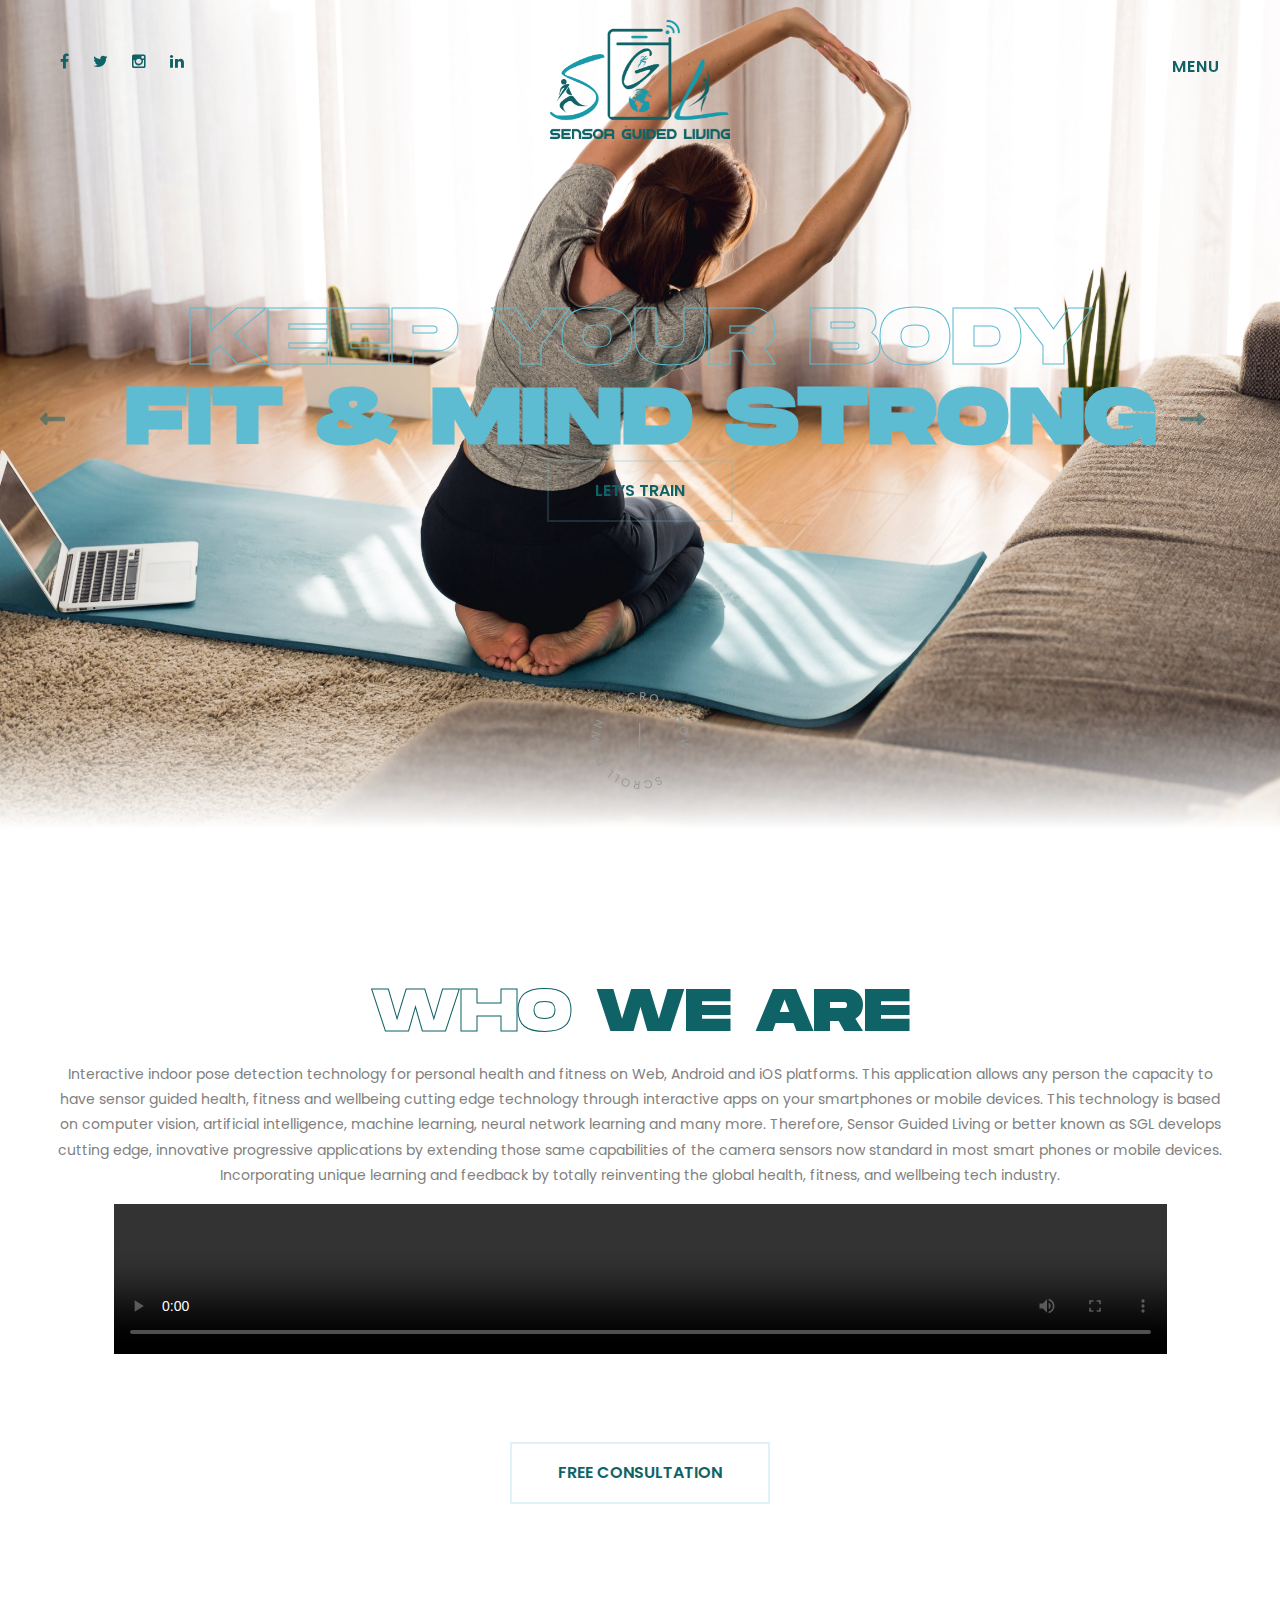
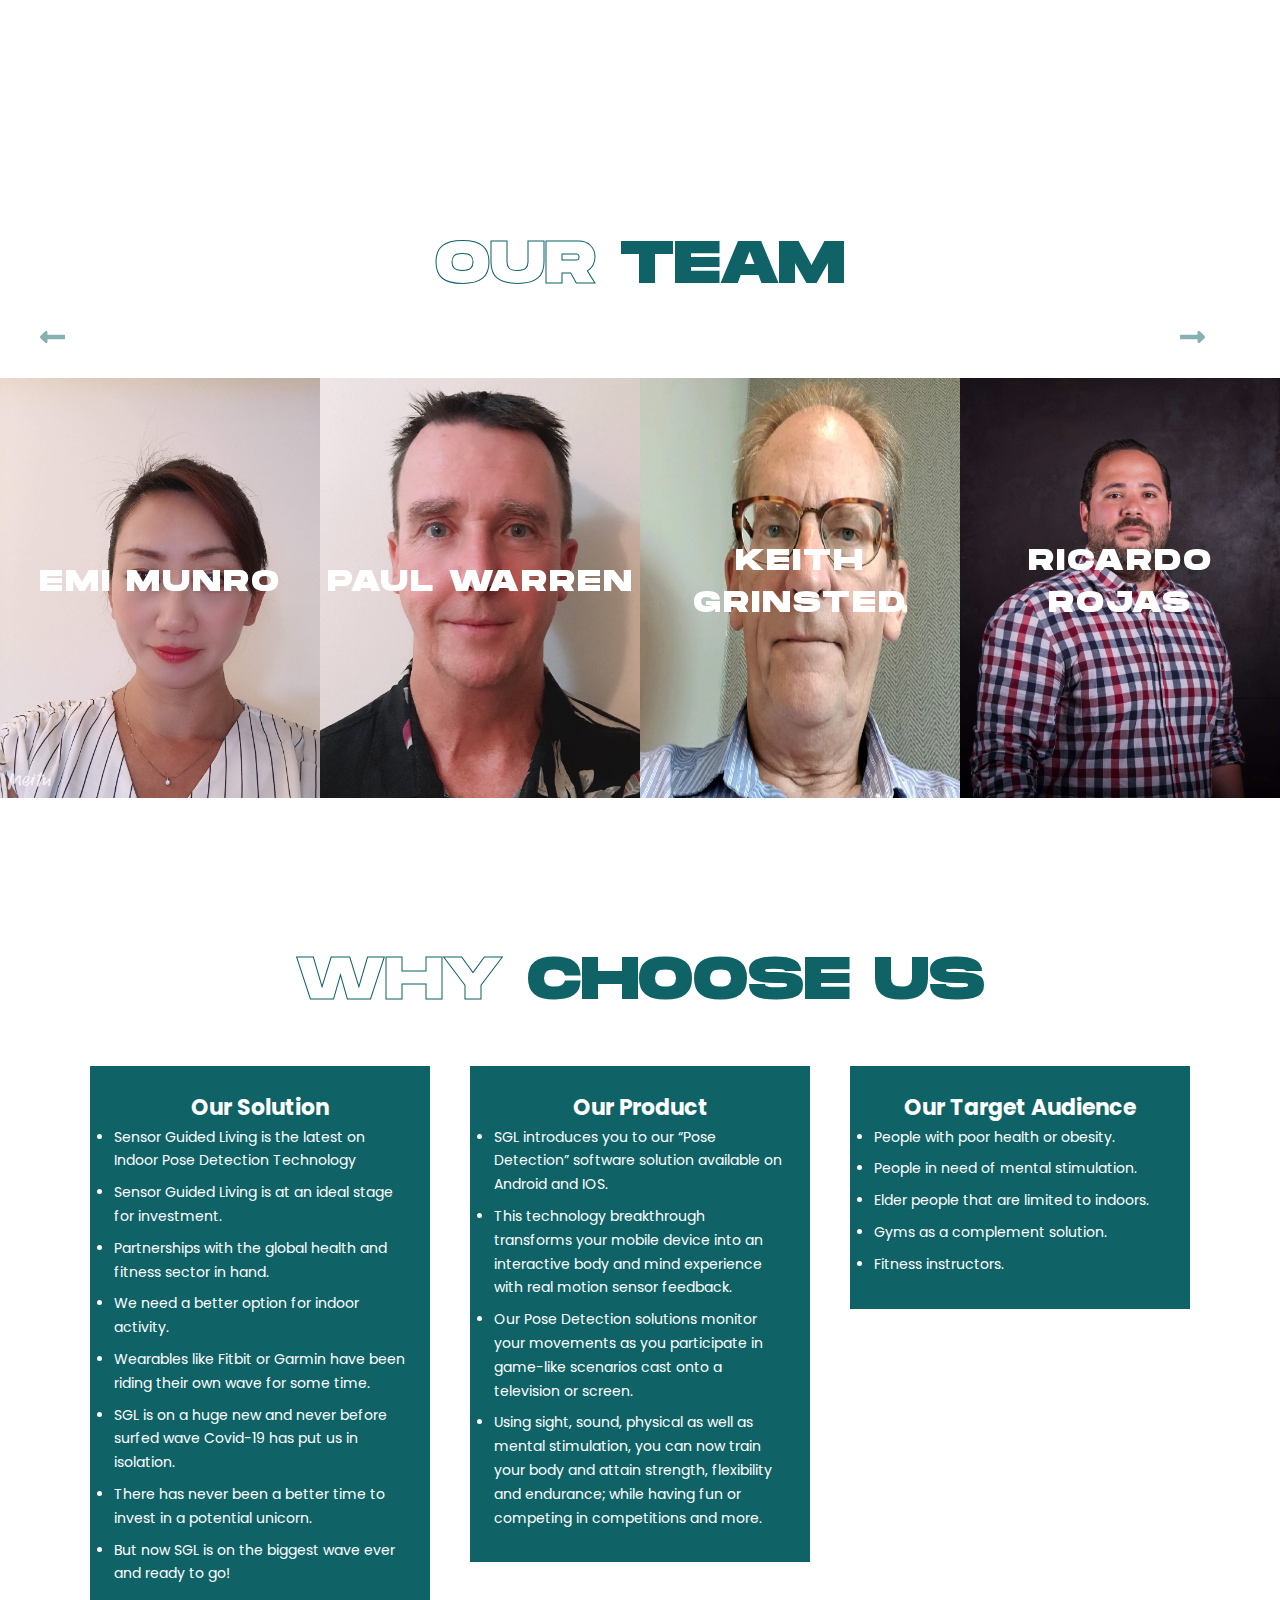
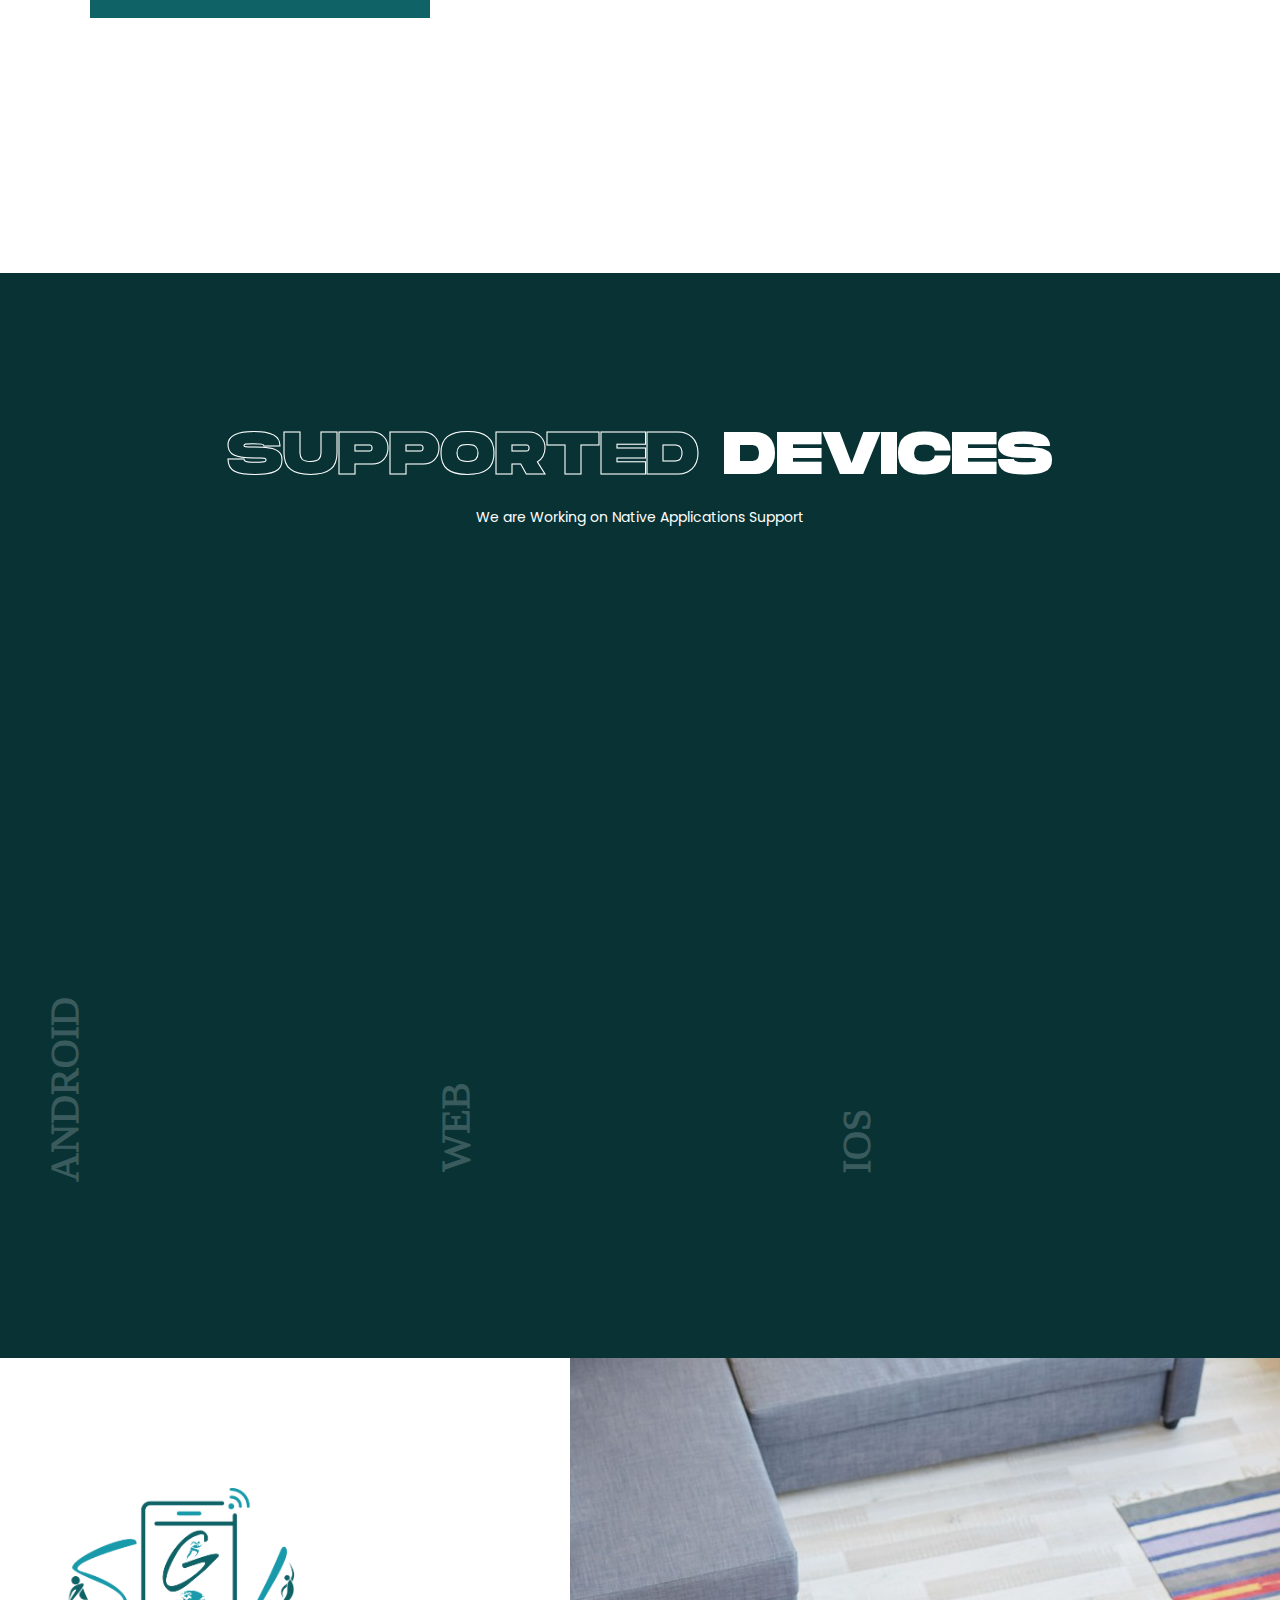
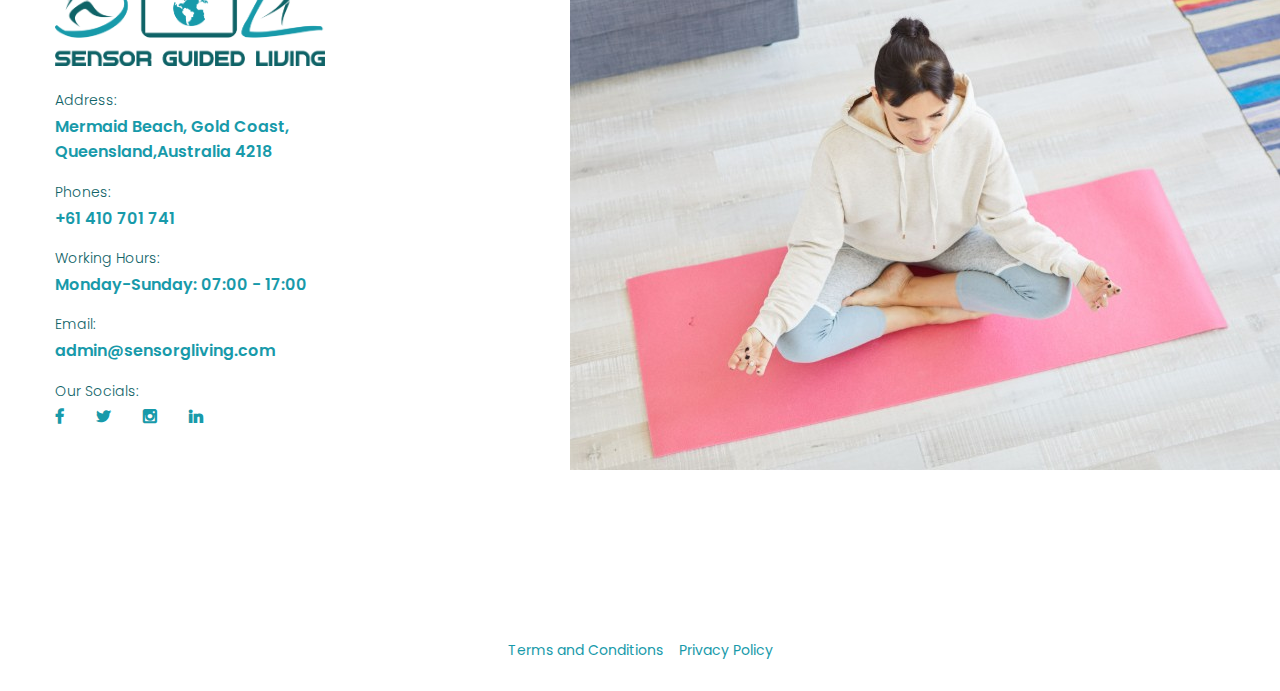
==== commit c224a636: "updates" ====
--- a/index.html
+++ b/index.html
@@ -341,7 +341,7 @@
         <div class="auto-container">
           <div class="sec-title centered">
             <h2><span>WHO</span> We Are</h2>
-            <p>
+            <p class="gray">
               Interactive indoor pose detection technology for personal health
               and fitness on Web, Android and iOS platforms. This application
               allows any person the capacity to have sensor guided health,
@@ -398,10 +398,8 @@
                 <div class="overlay-box-two">
                   <div class="content">
                     <h5>
-                      <a href="blog-detail.html"
-                        >EMI <br />
-                        MUNRO</a
-                      >
+                        EMI <br />
+                        MUNRO
                     </h5>
                     <div class="text">
                       Co-founder - Director - Chief Relationship Officer
@@ -434,10 +432,8 @@
                 <div class="overlay-box-two">
                   <div class="content">
                     <h5>
-                      <a href="blog-detail.html"
-                        >PAUL <br />
-                        WARREN</a
-                      >
+                      PAUL <br />
+                        WARREN
                     </h5>
                     <div class="text">Chief Executive Officer (CEO)</div>
                     <!-- Social Box -->
@@ -467,10 +463,8 @@
                 <div class="overlay-box-two">
                   <div class="content">
                     <h5>
-                      <a href="blog-detail.html"
-                        >KEITH <br />
-                        GRINSTED</a
-                      >
+                      KEITH <br />
+                        GRINSTED
                     </h5>
                     <div class="text">
                       Partner and Chief Operations Office (COO)
@@ -502,10 +496,8 @@
                 <div class="overlay-box-two">
                   <div class="content">
                     <h5>
-                      <a href="blog-detail.html"
-                        >RICARDO <br />
-                        ROJAS</a
-                      >
+                      RICARDO <br />
+                        ROJAS
                     </h5>
                     <div class="text">Partner and CTO</div>
                     <!-- Social Box -->
@@ -527,7 +519,7 @@
                 <div class="overlay-box">
                   <div class="overlay-inner">
                     <div class="content">
-                      <h4><a href="">WILKY ???</a></h4>
+                      <h4><a href="">WILKY RAMIREZ</a></h4>
                     </div>
                   </div>
                 </div>
@@ -535,10 +527,8 @@
                 <div class="overlay-box-two">
                   <div class="content">
                     <h5>
-                      <a href="blog-detail.html"
-                        >WILKY <br />
-                        ???</a
-                      >
+                      WILKY <br />
+                        RAMIREZ
                     </h5>
                     <div class="text">
                       Partner and Lead Tech Engineer Manager (Tech Team)
@@ -562,7 +552,7 @@
                 <div class="overlay-box">
                   <div class="overlay-inner">
                     <div class="content">
-                      <h4><a href="">GUSTAVO ???</a></h4>
+                      <h4><a href="">GUSTAVO MOYA</a></h4>
                     </div>
                   </div>
                 </div>
@@ -570,10 +560,8 @@
                 <div class="overlay-box-two">
                   <div class="content">
                     <h5>
-                      <a href="blog-detail.html"
-                        >GUSTAVO <br />
-                        ???</a
-                      >
+                      GUSTAVO <br />
+                        MOYA
                     </h5>
                     <div class="text">
                       Lead Animation and Design Manager (Tech Team)
@@ -705,7 +693,7 @@
               >
                 <div class="icon-box">
                   <span class="icon devices-img"
-                    ><img src="images/andriod2.svg" alt="Andriod"
+                    ><img src="images/android-brands.svg" alt="Andriod"
                   /></span>
                 </div>
                 <ul class="price-list">
@@ -717,7 +705,7 @@
                 <div class="price">
                   PWA<span>Progressive Web Application</span>
                 </div>
-                <div class="theme-btn btn-style-one purchase-box-btn">
+                <div class="theme-btn btn-style-custom purchase-box-btn">
                   <a href="https://sensorguidedliving.io/"
                     ><span class="txt">Sign In</span></a
                   >
@@ -735,7 +723,7 @@
               >
                 <div class="icon-box">
                   <span class="icon devices-img"
-                    ><img src="images/web.jpg" alt="Web"
+                    ><img src="images/globe-solid.svg" alt="Web"
                   /></span>
                 </div>
                 <ul class="price-list">
@@ -745,7 +733,7 @@
                   </li>
                 </ul>
                 <div class="price">WEB</div>
-                <div class="theme-btn btn-style-one purchase-box-btn">
+                <div class="theme-btn btn-style-custom purchase-box-btn">
                   <a href="https://sensorguidedliving.io/"
                     ><span class="txt">Sign In</span></a
                   >
@@ -775,7 +763,7 @@
                 <div class="price">
                   PWA<span>Progressive Web Application</span>
                 </div>
-                <div class="theme-btn btn-style-one purchase-box-btn">
+                <div class="theme-btn btn-style-custom purchase-box-btn">
                   <a href="https://sensorguidedliving.io/"
                     ><span class="txt">Sign In</span></a
                   >
--- a/css/style.css
+++ b/css/style.css
@@ -375,6 +375,40 @@
   -o-transition: all 300ms ease;
 }
 
+.btn-style-custom {
+    position: relative;
+    display: inline-block;
+    font-size: 16px;
+    line-height: 30px;
+    color: #FFFFFF;
+    cursor: pointer;
+    padding: 14px 46px;
+    font-weight: 600;
+    overflow: hidden;
+    border-radius: 0px;
+    text-transform: uppercase;
+    border: 2px solid rgba(255, 255, 255, 0.2);
+    font-family: "Poppins", sans-serif;
+    transition: all 300ms ease;
+    -moz-transition: all 300ms ease;
+    -webkit-transition: all 300ms ease;
+    -ms-transition: all 300ms ease;
+    -o-transition: all 300ms ease;
+}
+
+.btn-style-custom:hover {
+  color: #FFFFFF;
+  border: 2px solid rgba(255, 255, 255, 0.8);
+}
+
+.btn-style-custom .txt {
+  color: #FFFFFF;
+}
+
+.btn-style-custom .txt:hover {
+  color: #FFFFFF;
+}
+
 .btn-style-one .txt {
   position: relative;
   z-index: 1;
@@ -3126,7 +3160,7 @@
   bottom: 0px;
   opacity: 0.2;
   font-size: 40px;
-  color: transparent;
+  color: #FFFFFF;
   transform: rotate(-90deg);
   -webkit-text-stroke-width: 1px;
   -webkit-text-stroke-color: #ffffff;
@@ -3407,6 +3441,7 @@
 .coach-block .inner-box .overlay-box-two .content h5 {
   position: relative;
   line-height: 1.2em;
+  color: #ffffff;
 }
 
 .coach-block .inner-box .overlay-box-two .content h5 a {
@@ -8961,3 +8996,7 @@
   font-family: "Poppins", sans-serif !important;
   font-weight: bold;
 }
+
+.gray {
+  color: gray !important;
+}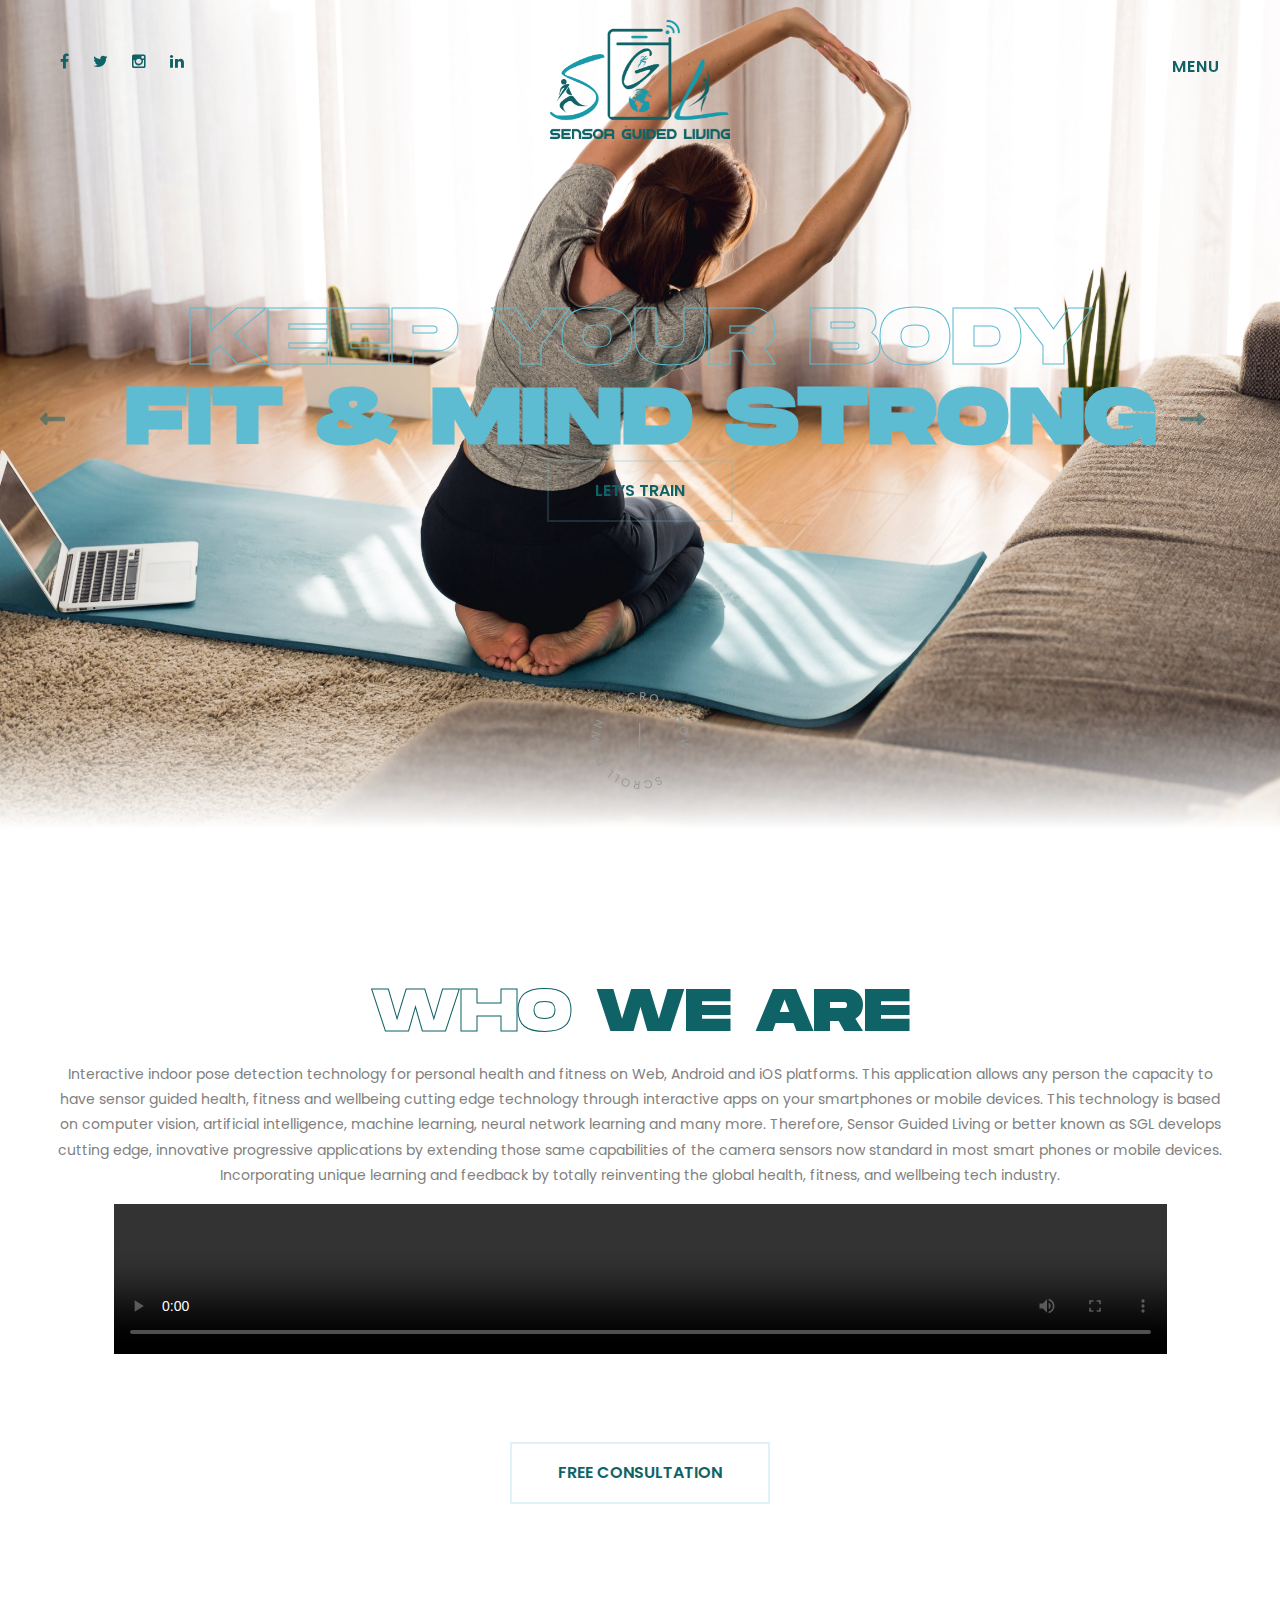
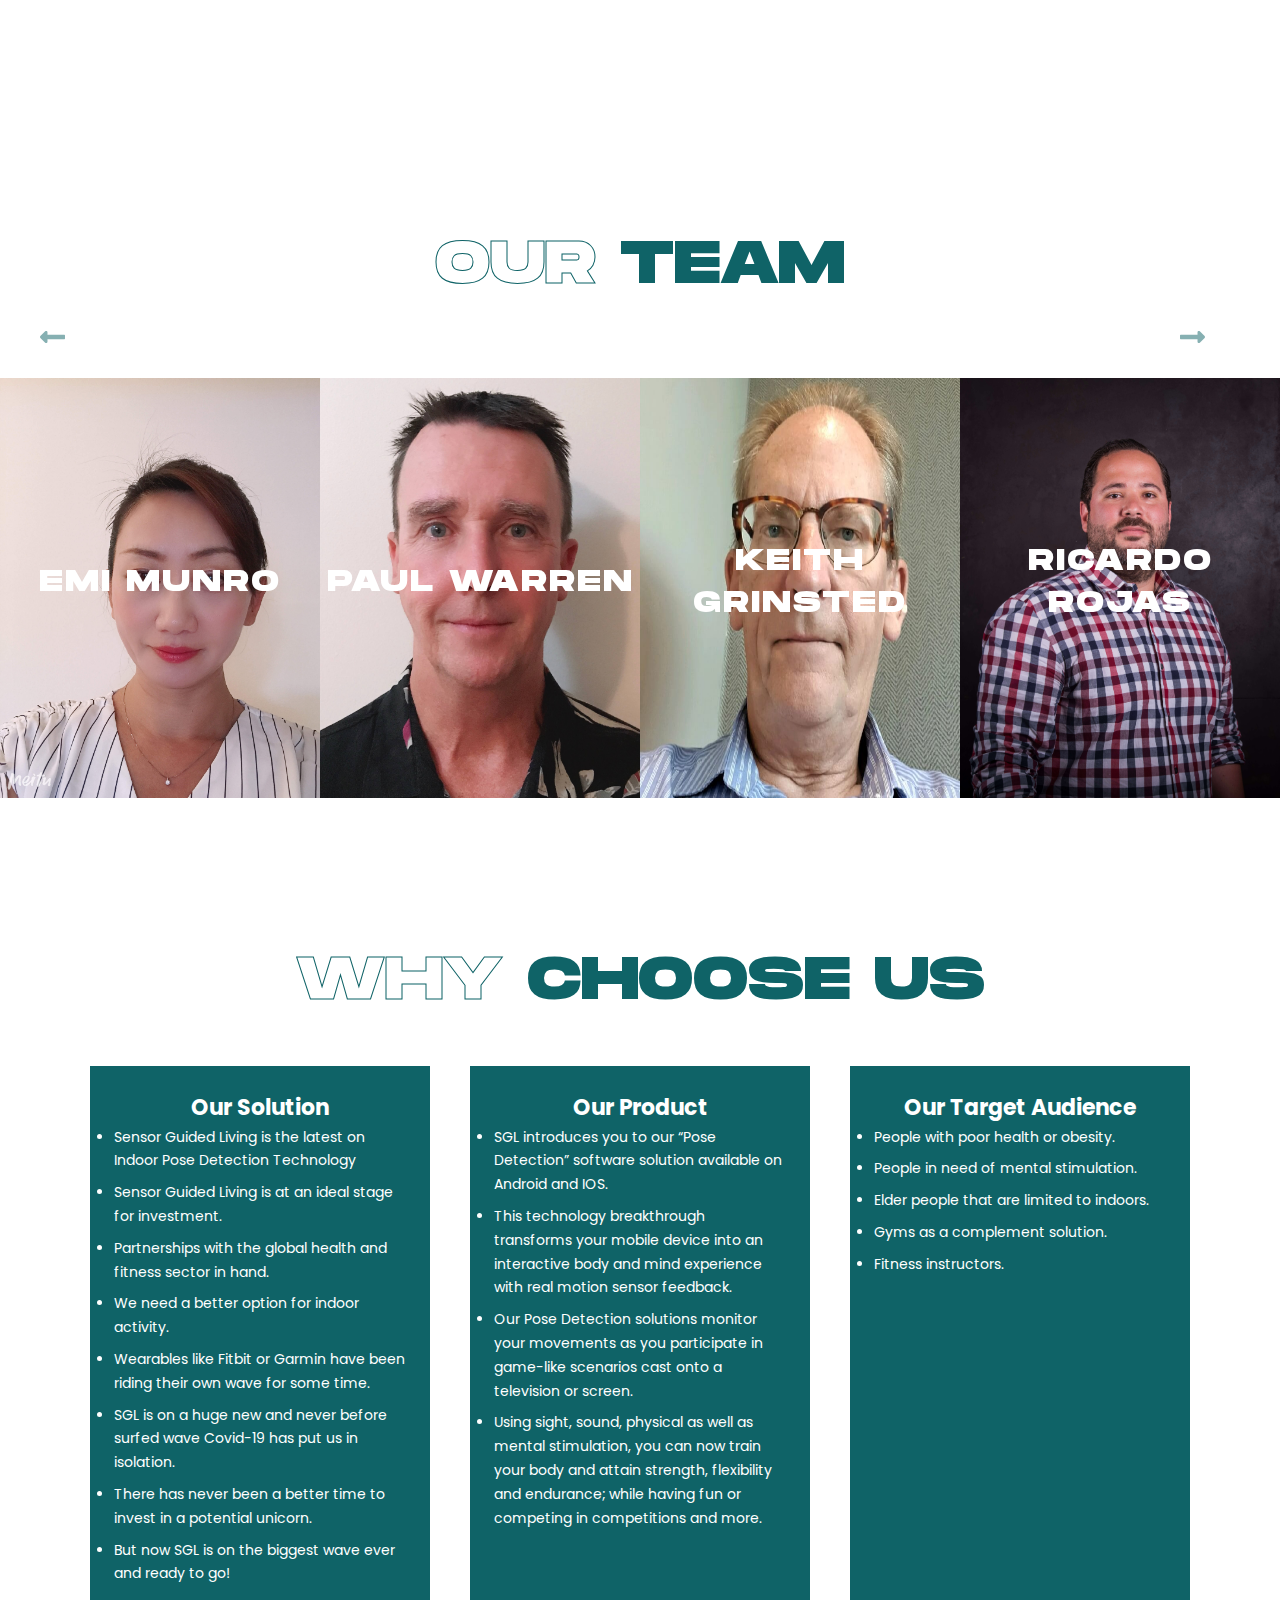
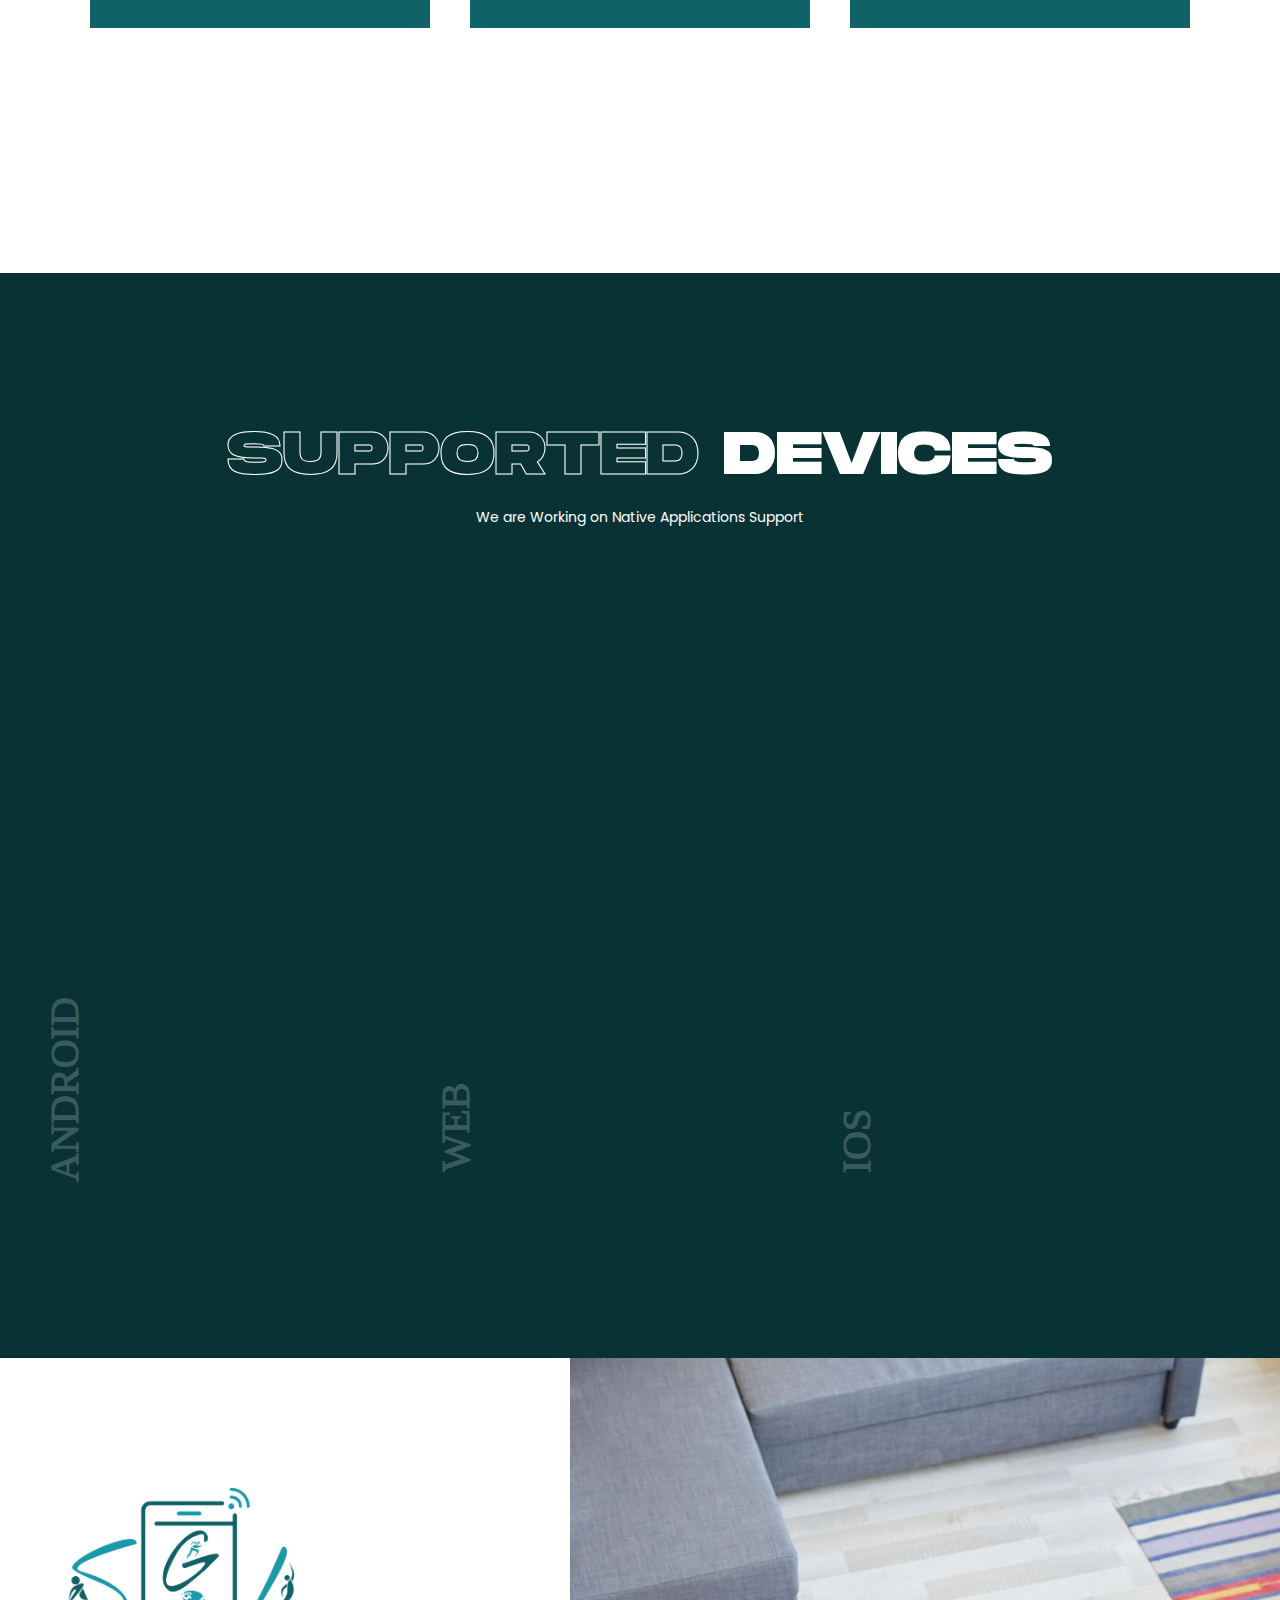
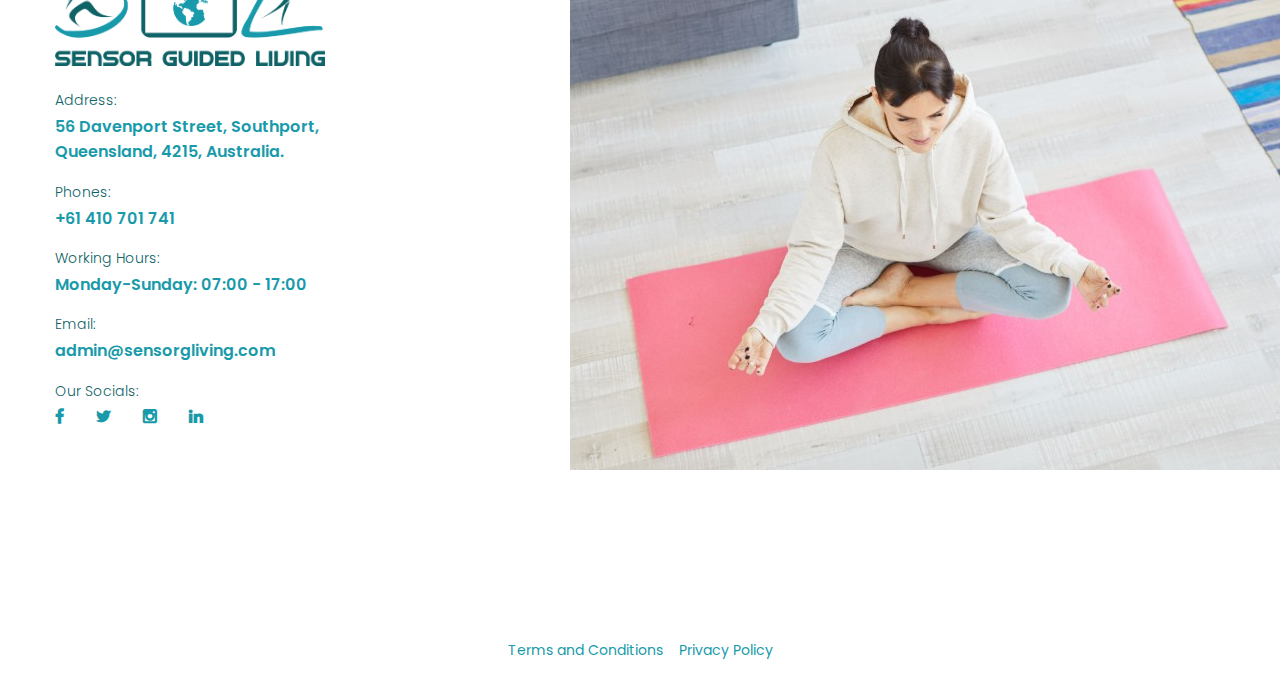
==== commit 20b57d8f: "updates" ====
--- a/index.html
+++ b/index.html
@@ -365,7 +365,8 @@
           <!-- Button Box -->
           <div class="button-box text-center">
             <div class="heme-btn btn-style-one purchase-box-btn">
-              <span class="txt">FREE CONSULTATION</span>
+              <span class="txt">
+                <a href="https://sensorguidedliving.io/" target="_blank">FREE CONSULTATION</a></span>
             </div>
           </div>
         </div>
@@ -406,7 +407,7 @@
                     </div>
                     <!-- Social Box -->
                     <div class="social-box">
-                      <a href="#" class="fa fa-linkedin"></a>
+                      <a href="https://www.linkedin.com/in/emi-munro-234ab3164" class="fa fa-linkedin"></a>
                     </div>
                     `
                   </div>
@@ -438,7 +439,7 @@
                     <div class="text">Chief Executive Officer (CEO)</div>
                     <!-- Social Box -->
                     <div class="social-box">
-                      <a href="#" class="fa fa-linkedin"></a>
+                      <a href="https://www.linkedin.com/in/paul-warren-bg/" class="fa fa-linkedin"></a>
                     </div>
                   </div>
                 </div>
@@ -471,7 +472,7 @@
                     </div>
                     <!-- Social Box -->
                     <div class="social-box">
-                      <a href="#" class="fa fa-linkedin"></a>
+                      <a href="https://www.linkedin.com/in/keithgrinsted/" class="fa fa-linkedin"></a>
                     </div>
                   </div>
                 </div>
@@ -502,7 +503,7 @@
                     <div class="text">Partner and CTO</div>
                     <!-- Social Box -->
                     <div class="social-box">
-                      <a href="#" class="fa fa-linkedin"></a>
+                      <a href="https://www.linkedin.com/in/ricardo-rojas-araya-0146b230/" class="fa fa-linkedin"></a>
                     </div>
                   </div>
                 </div>
@@ -535,7 +536,7 @@
                     </div>
                     <!-- Social Box -->
                     <div class="social-box">
-                      <a href="#" class="fa fa-linkedin"></a>
+                      <a href="https://www.linkedin.com/in/wylky-ram%C3%ADrez-353896182/" class="fa fa-linkedin"></a>
                     </div>
                   </div>
                 </div>
@@ -568,7 +569,7 @@
                     </div>
                     <!-- Social Box -->
                     <div class="social-box">
-                      <a href="#" class="fa fa-linkedin"></a>
+                      <a href="https://www.linkedin.com/in/gustavomoyacastro/" class="fa fa-linkedin"></a>
                     </div>
                   </div>
                 </div>
@@ -806,8 +807,8 @@
                       </div>
                       <ul class="info-list">
                         <li>
-                          <span>Address:</span>Mermaid Beach, Gold Coast,
-                          Queensland,Australia 4218
+                          <span>Address:</span>56 Davenport Street, Southport,
+                          Queensland, 4215, Australia.
                         </li>
                         <li>
                           <span>Phones:</span>
@@ -938,5 +939,33 @@
     <script src="js/wow.js"></script>
     <script src="js/jquery-ui.js"></script>
     <script src="js/script.js"></script>
+    <!-- Start of Async Drift Code -->
+<script>
+  "use strict";
+  
+  !function() {
+    var t = window.driftt = window.drift = window.driftt || [];
+    if (!t.init) {
+      if (t.invoked) return void (window.console && console.error && console.error("Drift snippet included twice."));
+      t.invoked = !0, t.methods = [ "identify", "config", "track", "reset", "debug", "show", "ping", "page", "hide", "off", "on" ], 
+      t.factory = function(e) {
+        return function() {
+          var n = Array.prototype.slice.call(arguments);
+          return n.unshift(e), t.push(n), t;
+        };
+      }, t.methods.forEach(function(e) {
+        t[e] = t.factory(e);
+      }), t.load = function(t) {
+        var e = 3e5, n = Math.ceil(new Date() / e) * e, o = document.createElement("script");
+        o.type = "text/javascript", o.async = !0, o.crossorigin = "anonymous", o.src = "https://js.driftt.com/include/" + n + "/" + t + ".js";
+        var i = document.getElementsByTagName("script")[0];
+        i.parentNode.insertBefore(o, i);
+      };
+    }
+  }();
+  drift.SNIPPET_VERSION = '0.3.1';
+  drift.load('wbvie8hayny9');
+  </script>
+  <!-- End of Async Drift Code -->
   </body>
 </html>
--- a/css/style.css
+++ b/css/style.css
@@ -244,7 +244,7 @@
 .scroll-to-top {
   position: fixed;
   bottom: 60px;
-  right: 60px;
+  right: 100px;
   width: 60px;
   height: 60px;
   color: #189aaa;
@@ -8948,6 +8948,7 @@
   background-color: rgba(15, 99, 103, 1);
   transition: 0.5s;
   cursor: pointer;
+  height: 100%;
 }
 
 .choose_us_block:hover {
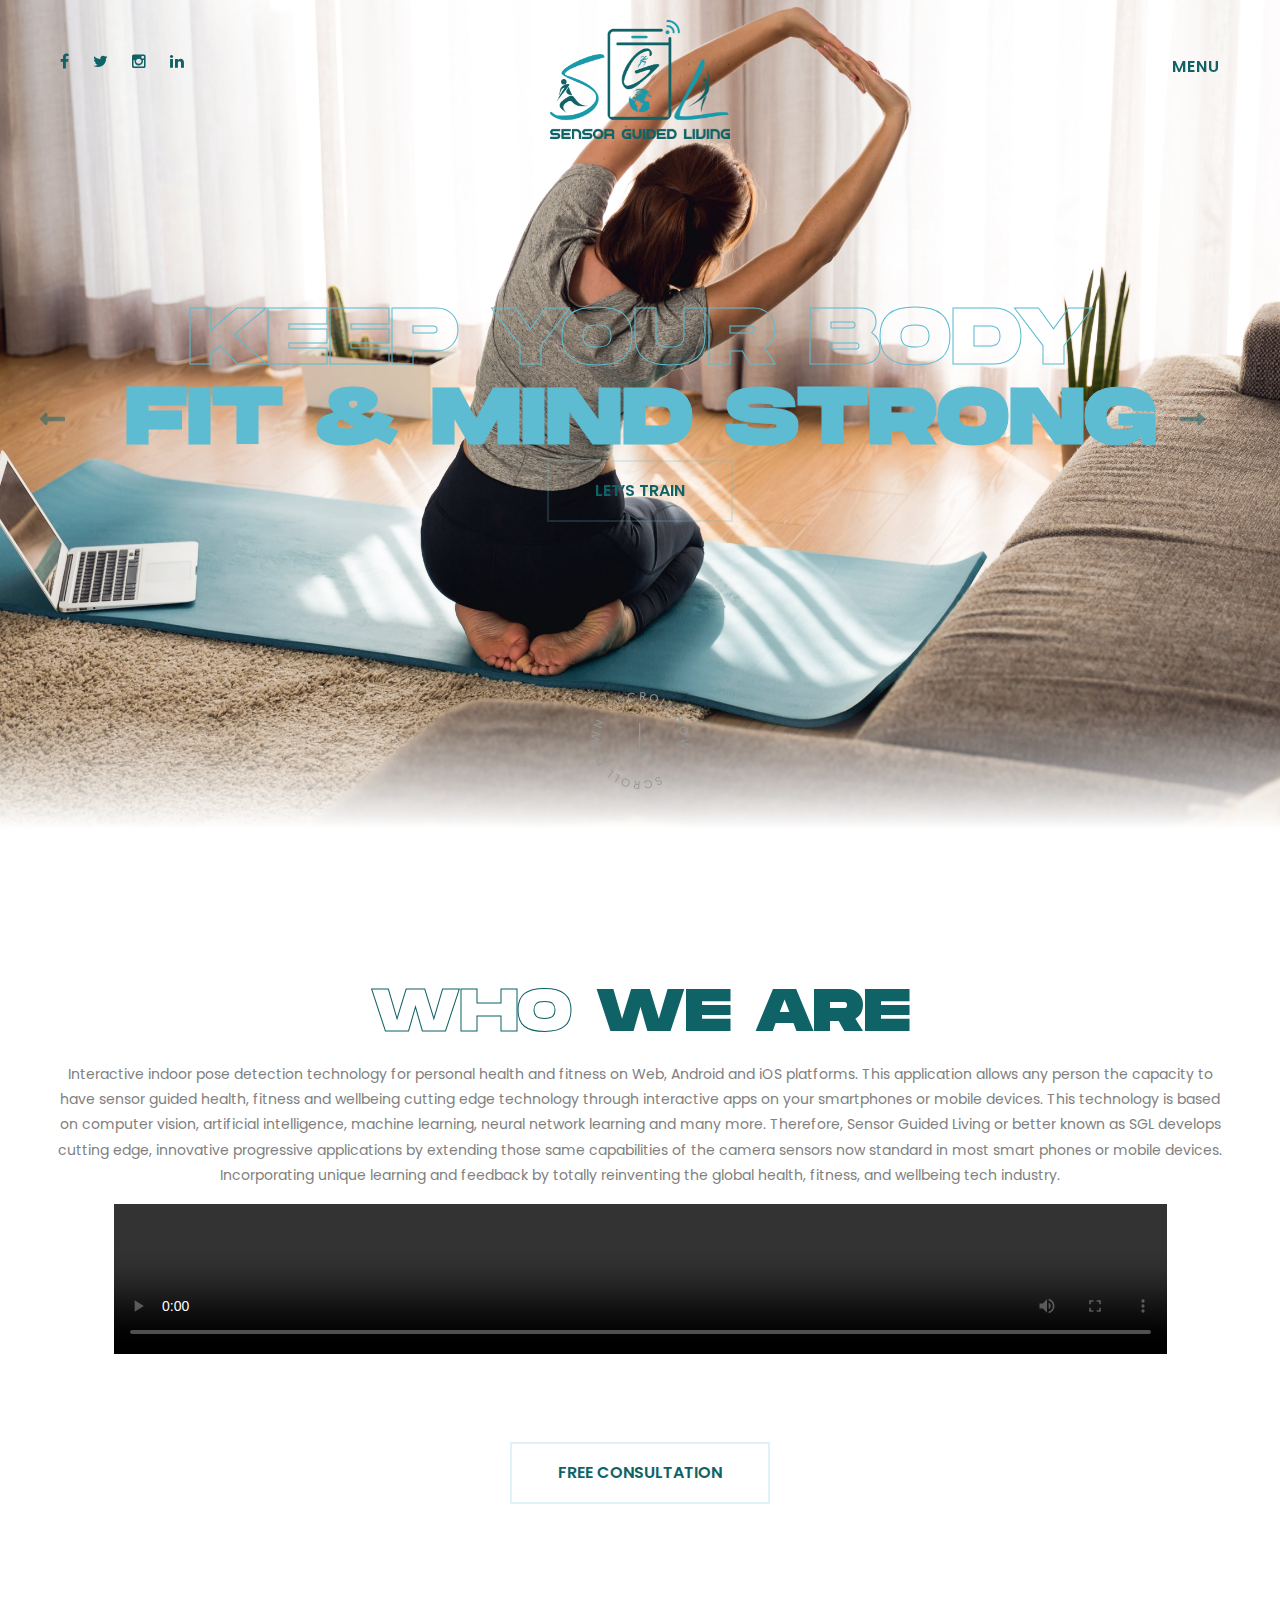
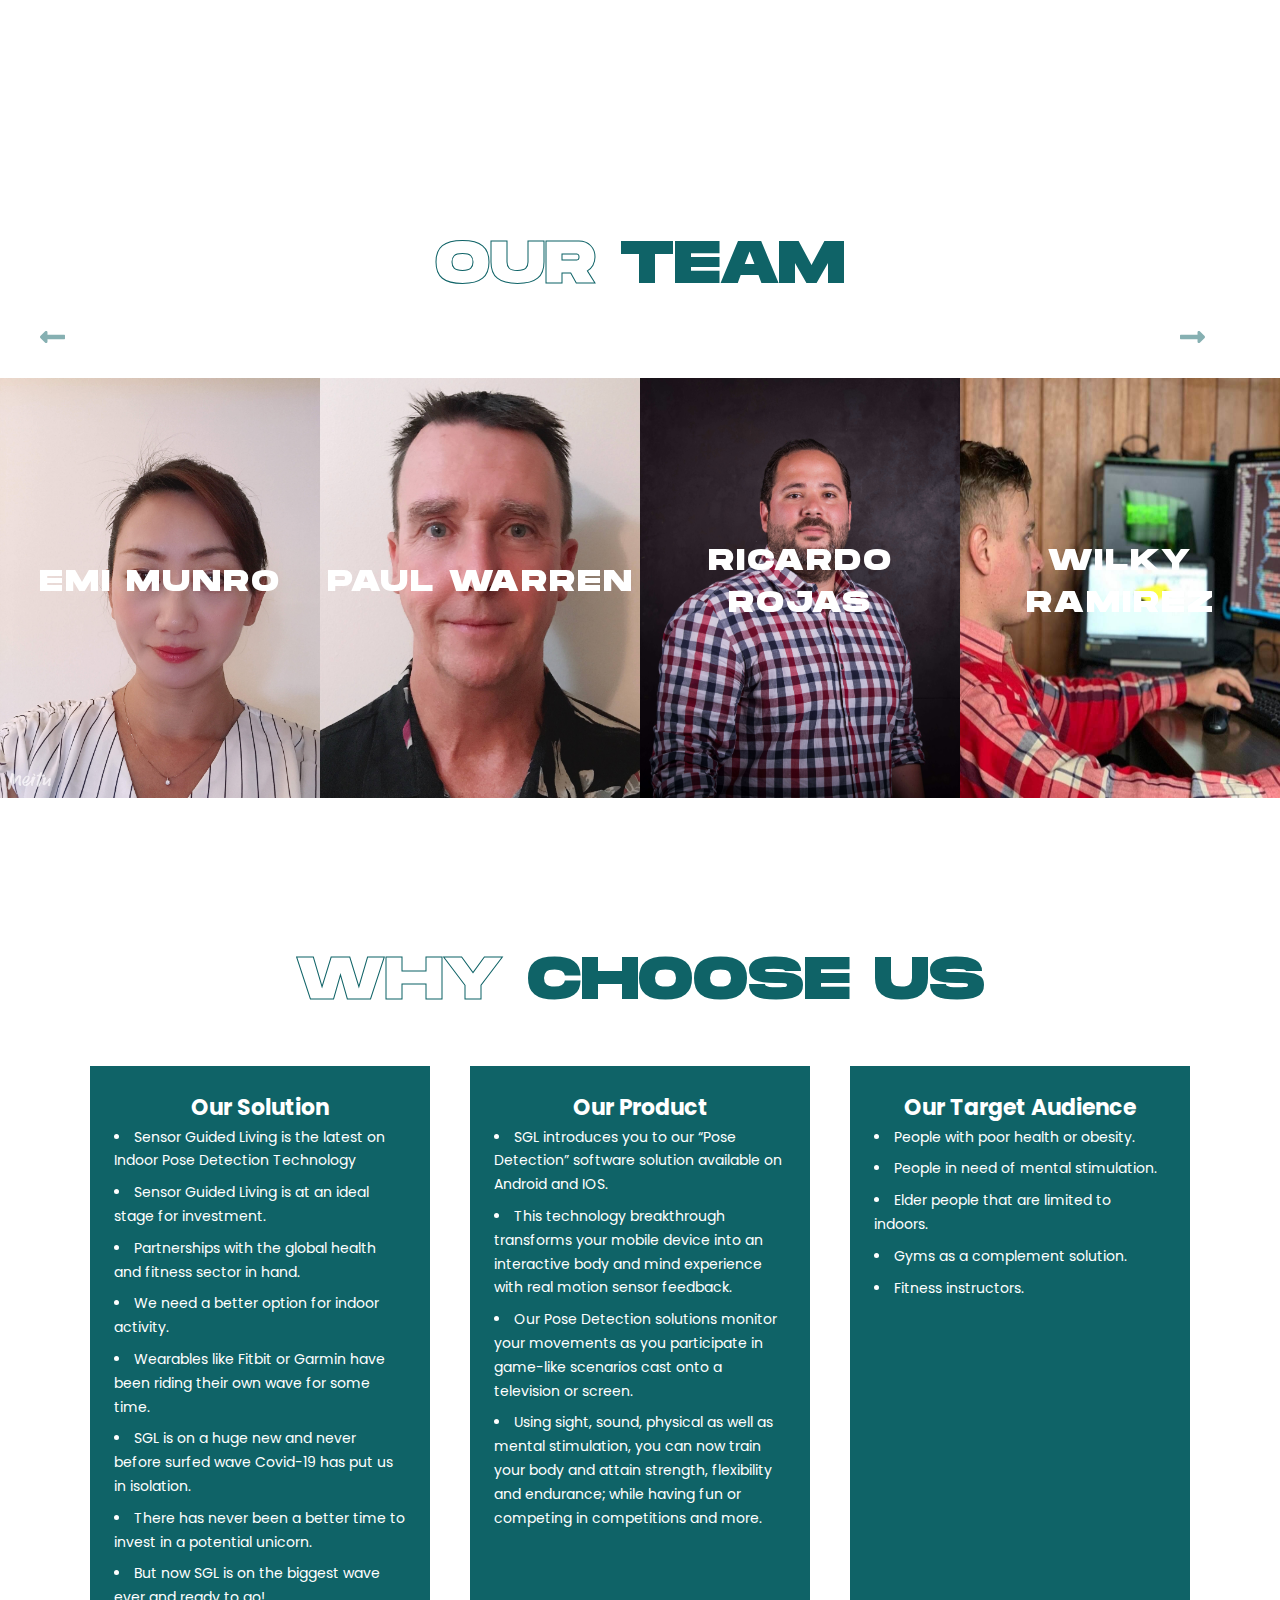
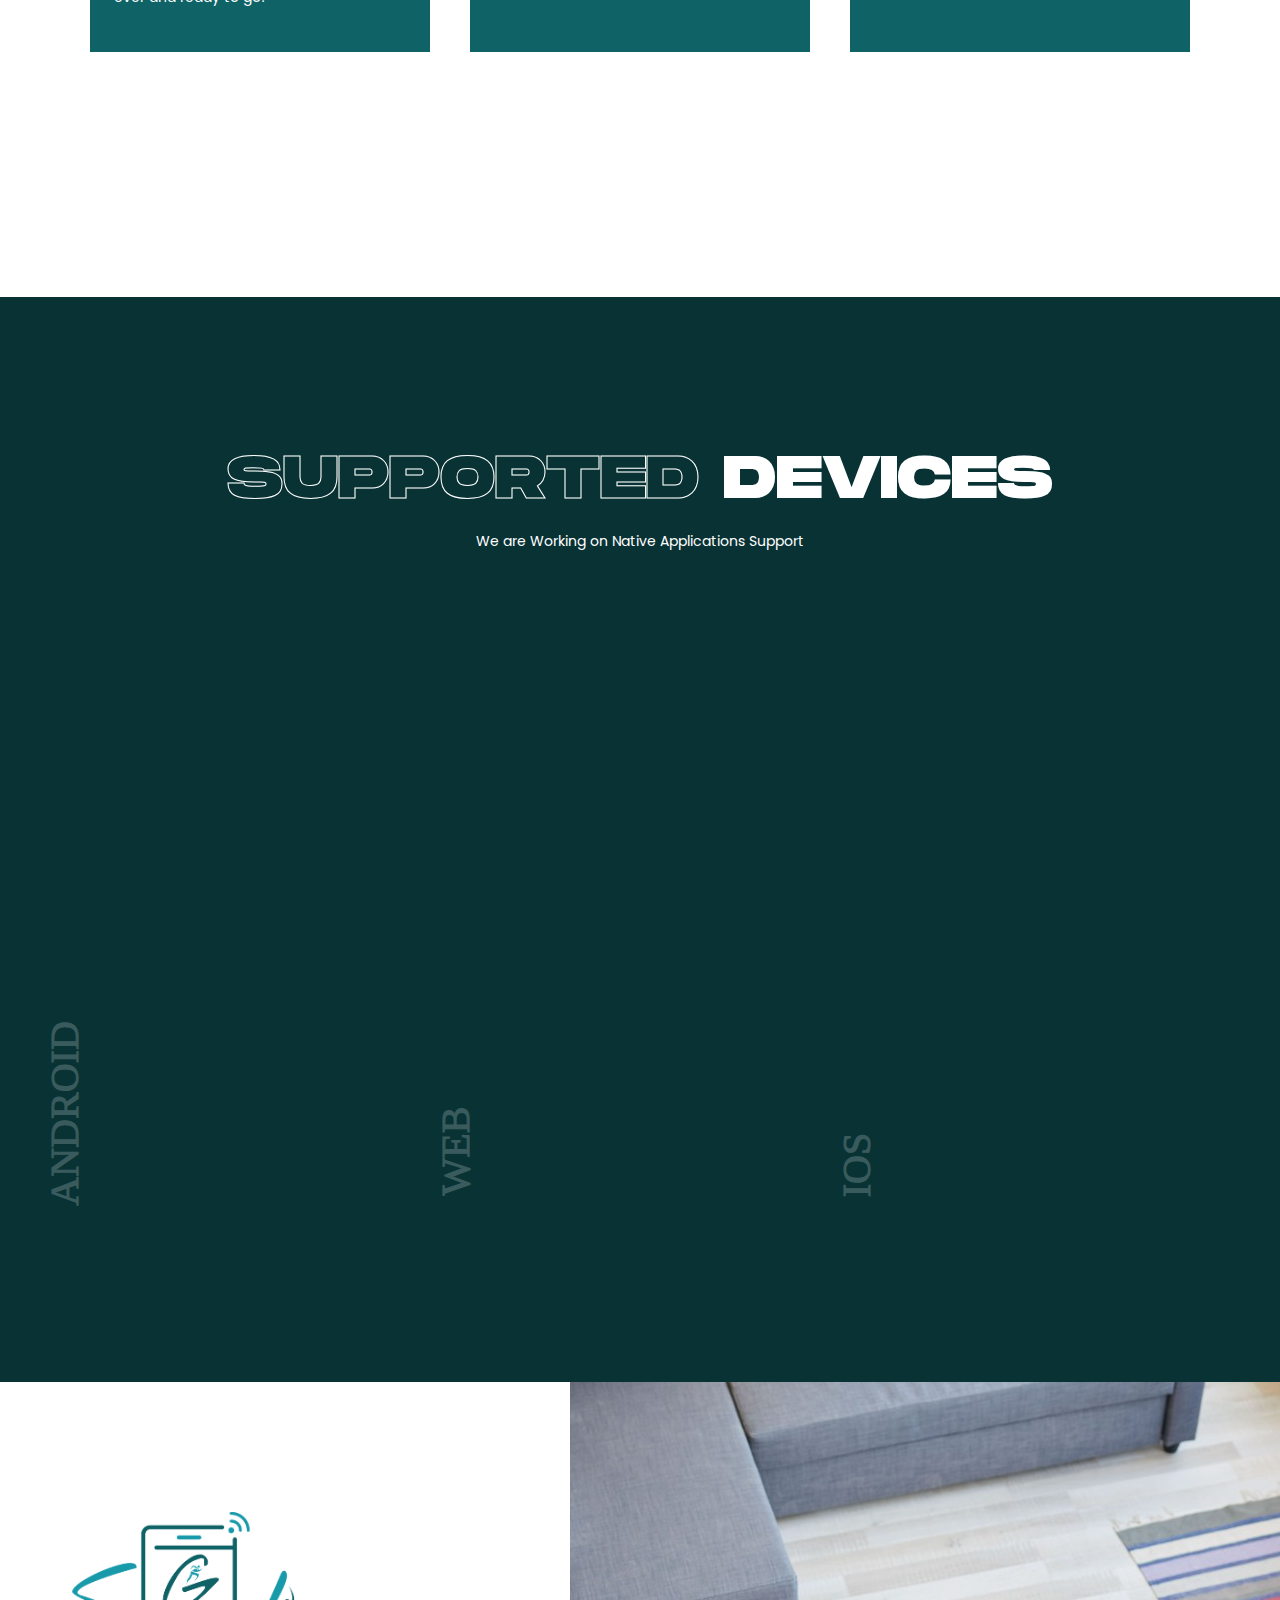
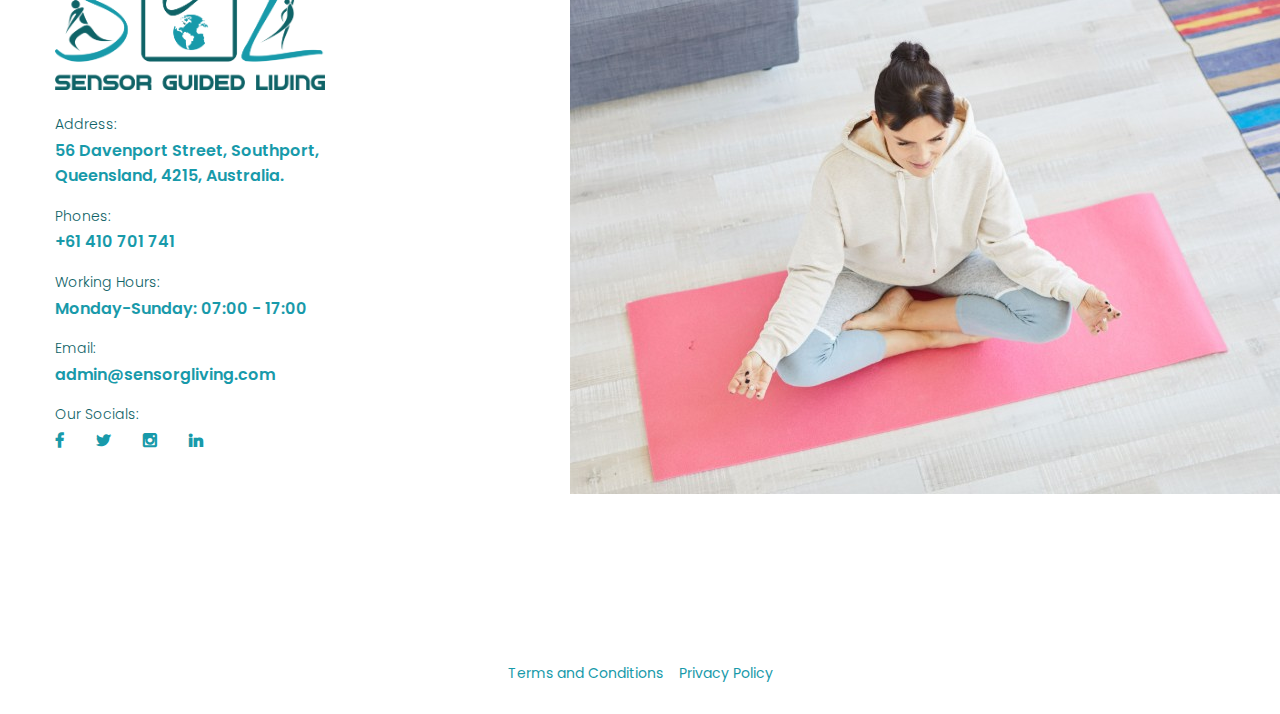
==== commit 45d5bfd3: "updates:" ====
--- a/index.html
+++ b/index.html
@@ -440,39 +440,6 @@
                     <!-- Social Box -->
                     <div class="social-box">
                       <a href="https://www.linkedin.com/in/paul-warren-bg/" class="fa fa-linkedin"></a>
-                    </div>
-                  </div>
-                </div>
-              </div>
-            </div>
-          </div>
-
-          <!-- Coach Block -->
-          <div class="coach-block">
-            <div class="inner-box">
-              <div class="image">
-                <img src="./images/Keith_Grinsted.jpeg" alt="KEITH" />
-                <!-- Overlay Box -->
-                <div class="overlay-box">
-                  <div class="overlay-inner">
-                    <div class="content">
-                      <h4><a href="">KEITH GRINSTED</a></h4>
-                    </div>
-                  </div>
-                </div>
-                <!-- Overlay Box Two -->
-                <div class="overlay-box-two">
-                  <div class="content">
-                    <h5>
-                      KEITH <br />
-                        GRINSTED
-                    </h5>
-                    <div class="text">
-                      Partner and Chief Operations Office (COO)
-                    </div>
-                    <!-- Social Box -->
-                    <div class="social-box">
-                      <a href="https://www.linkedin.com/in/keithgrinsted/" class="fa fa-linkedin"></a>
                     </div>
                   </div>
                 </div>
--- a/css/style.css
+++ b/css/style.css
@@ -3181,6 +3181,7 @@
   margin-left: 30px;
   padding: 50px 35px 55px;
   border: 2px solid rgba(255, 255, 255, 0.2);
+  height: 100%;
 }
 
 .price-block .inner-box:before {
@@ -8940,6 +8941,7 @@
   text-align: left;
   margin-bottom: 0.5rem;
   font-family: "Poppins", sans-serif !important;
+  list-style-position: inside;
 }
 
 .choose_us_block {
